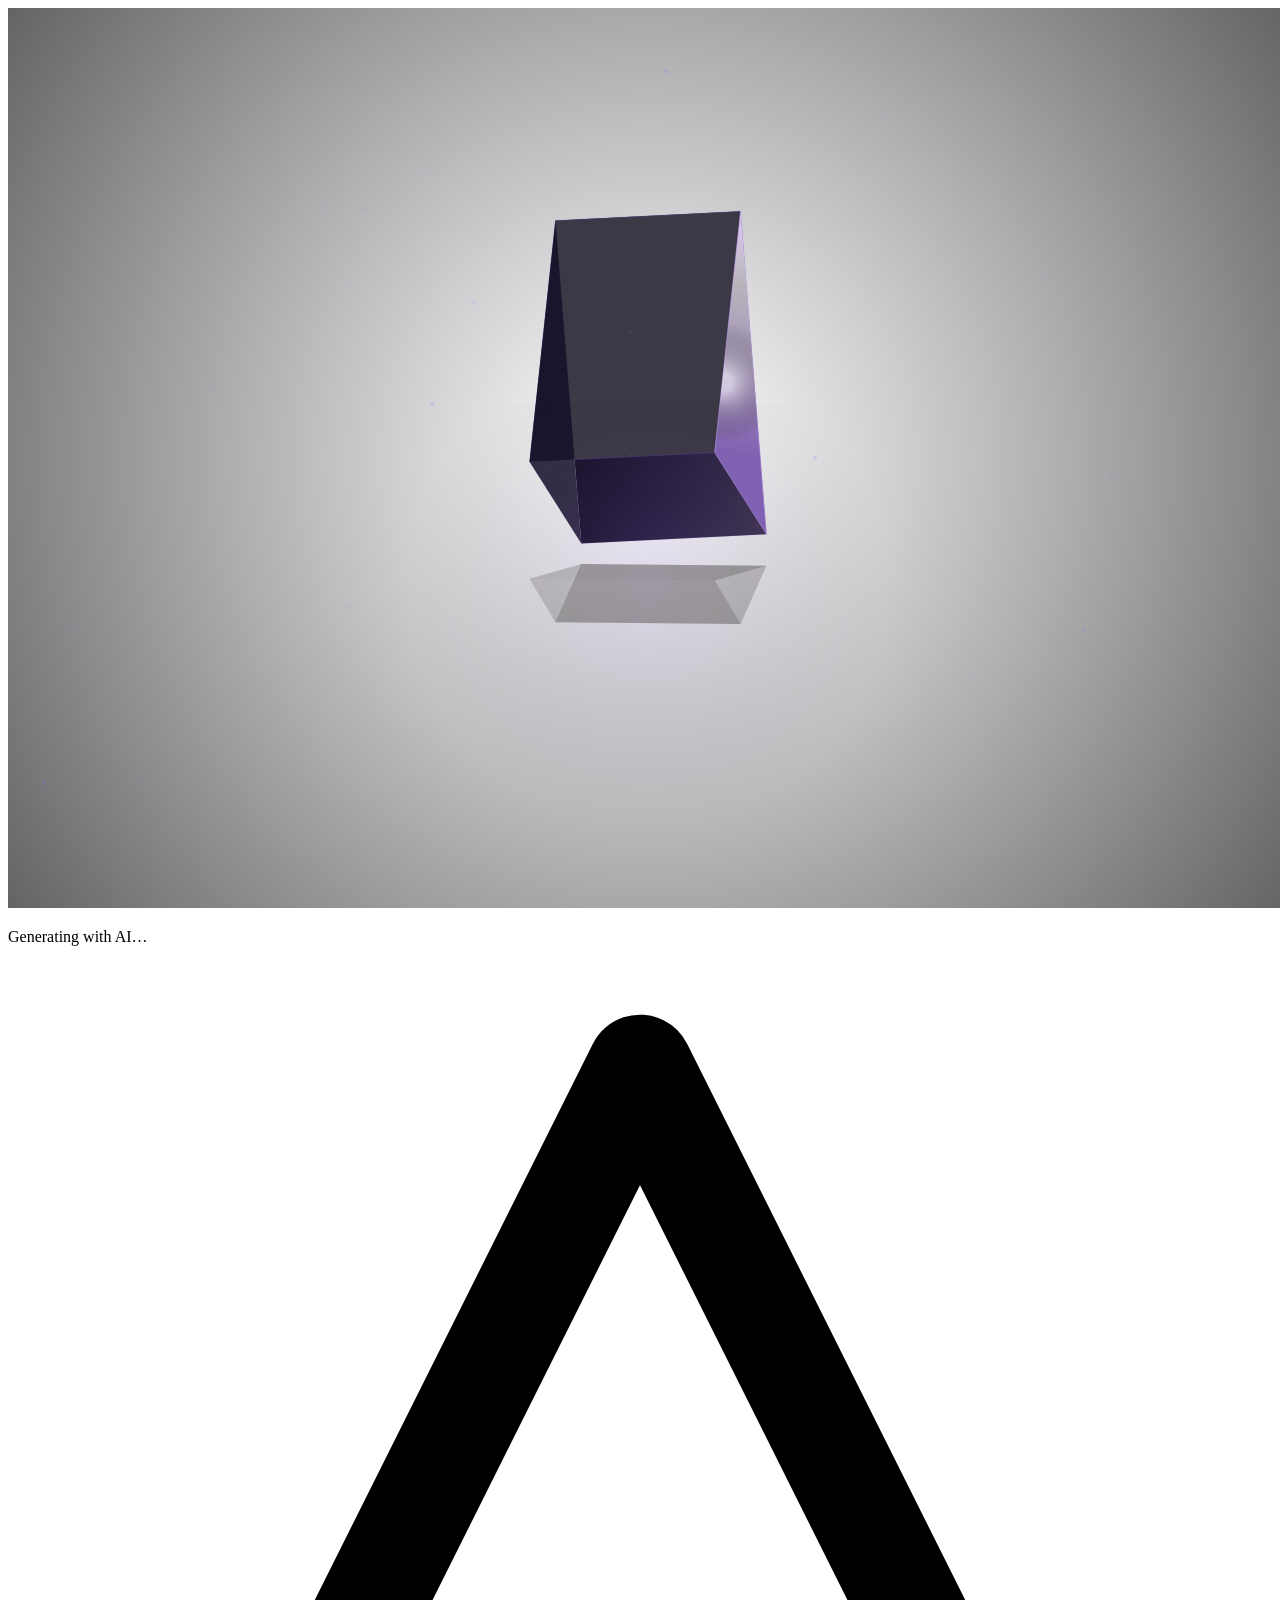
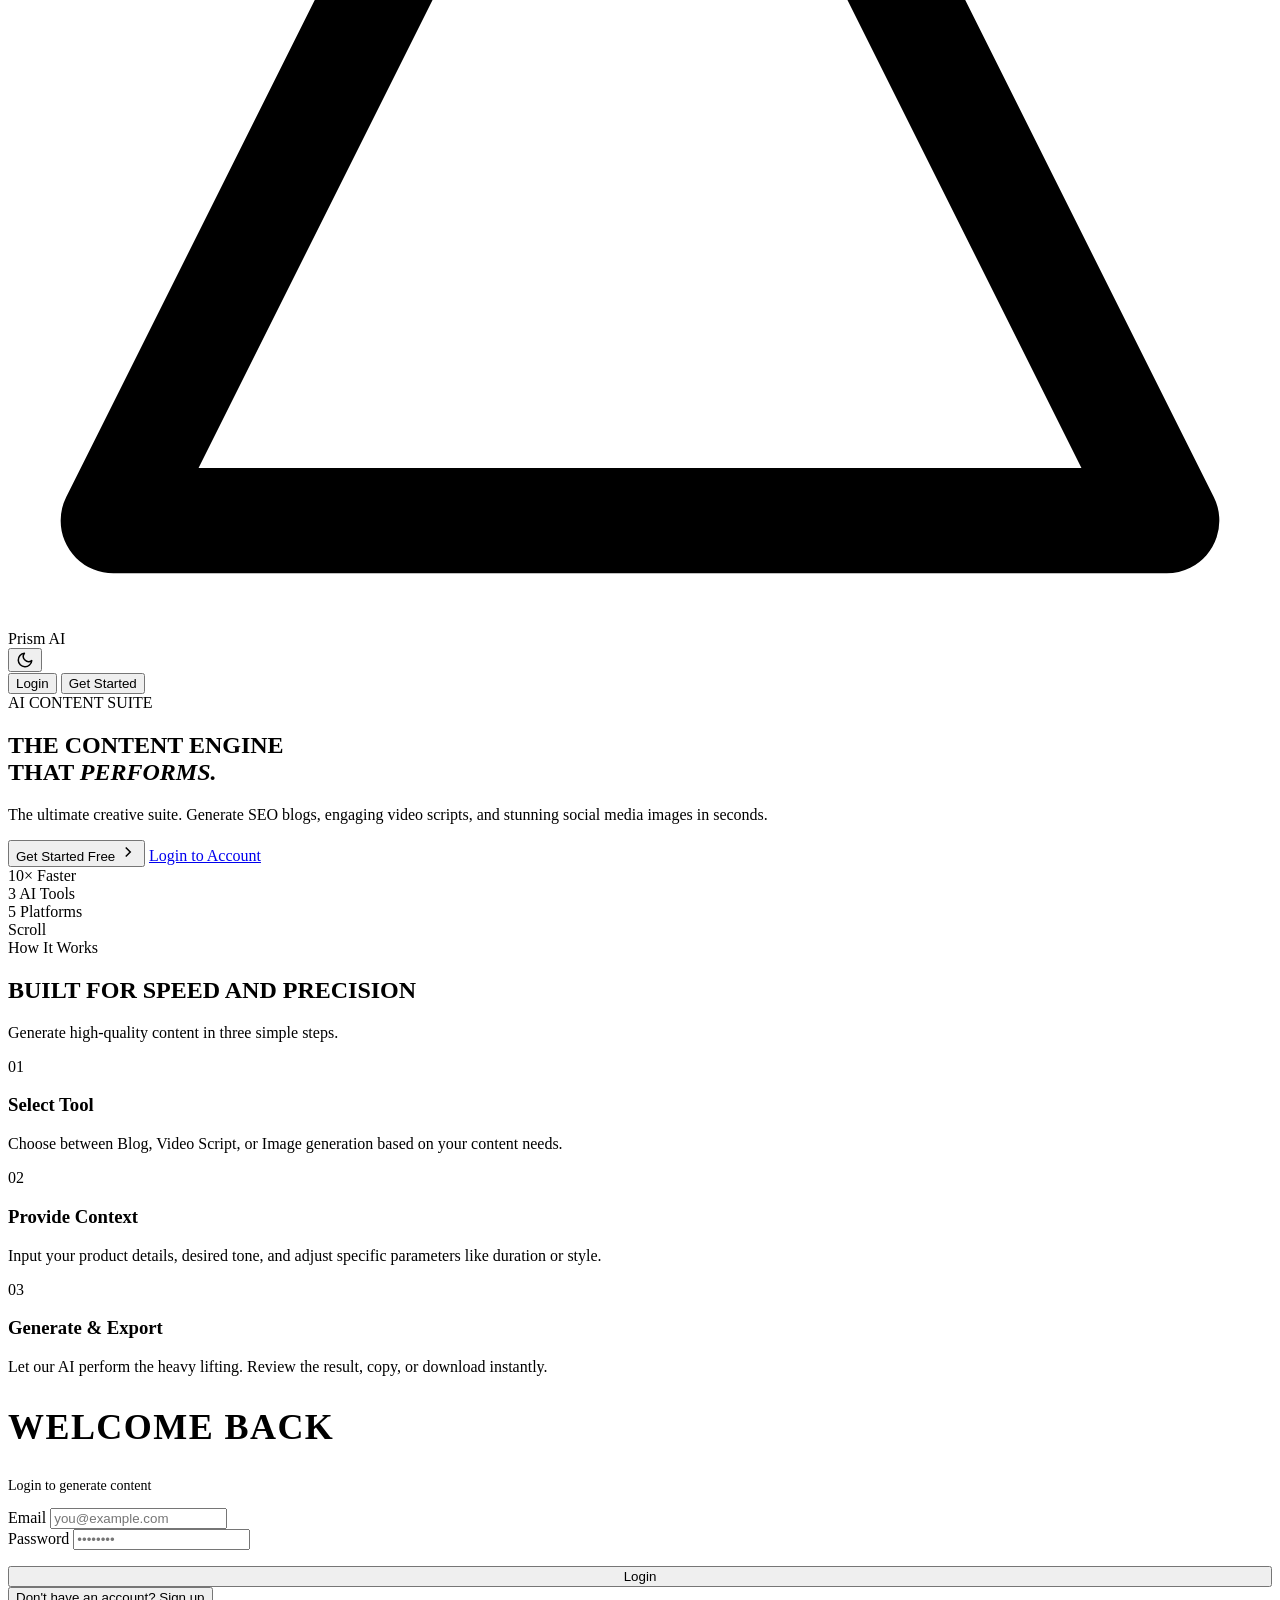
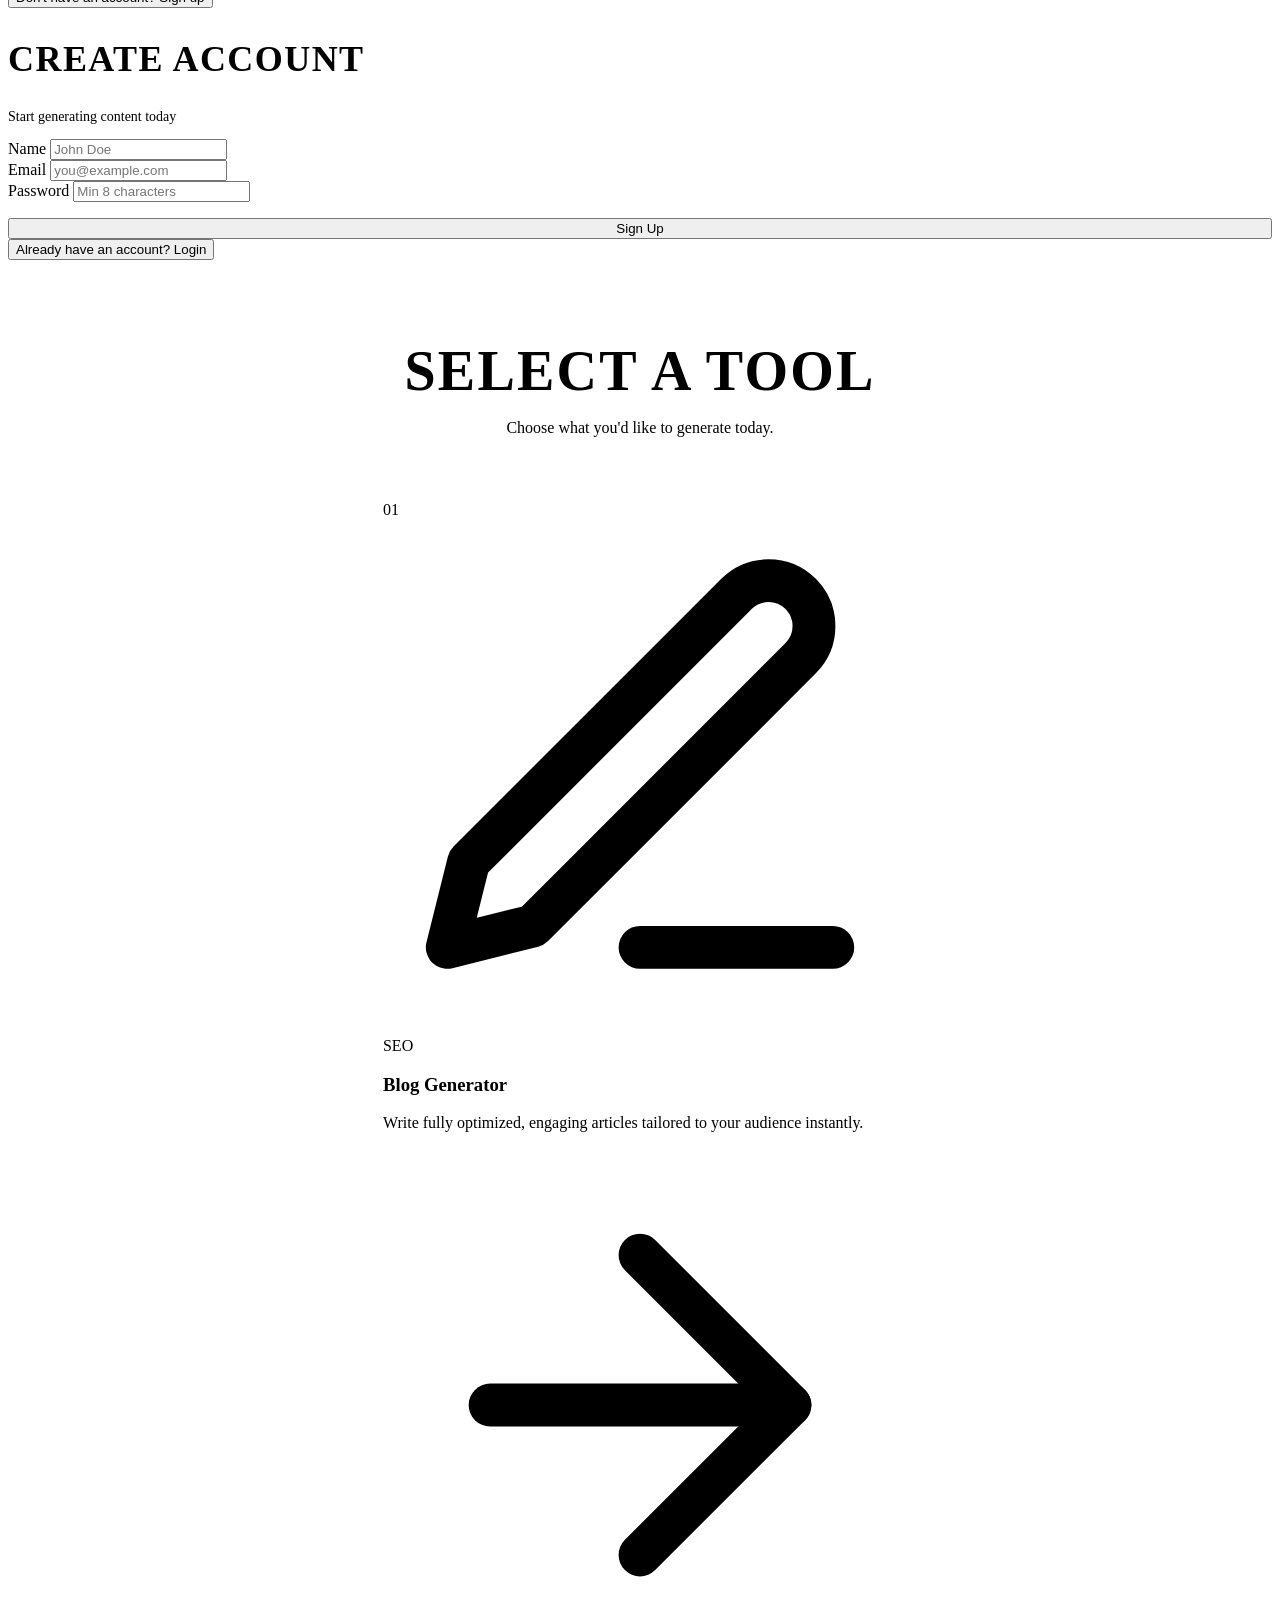
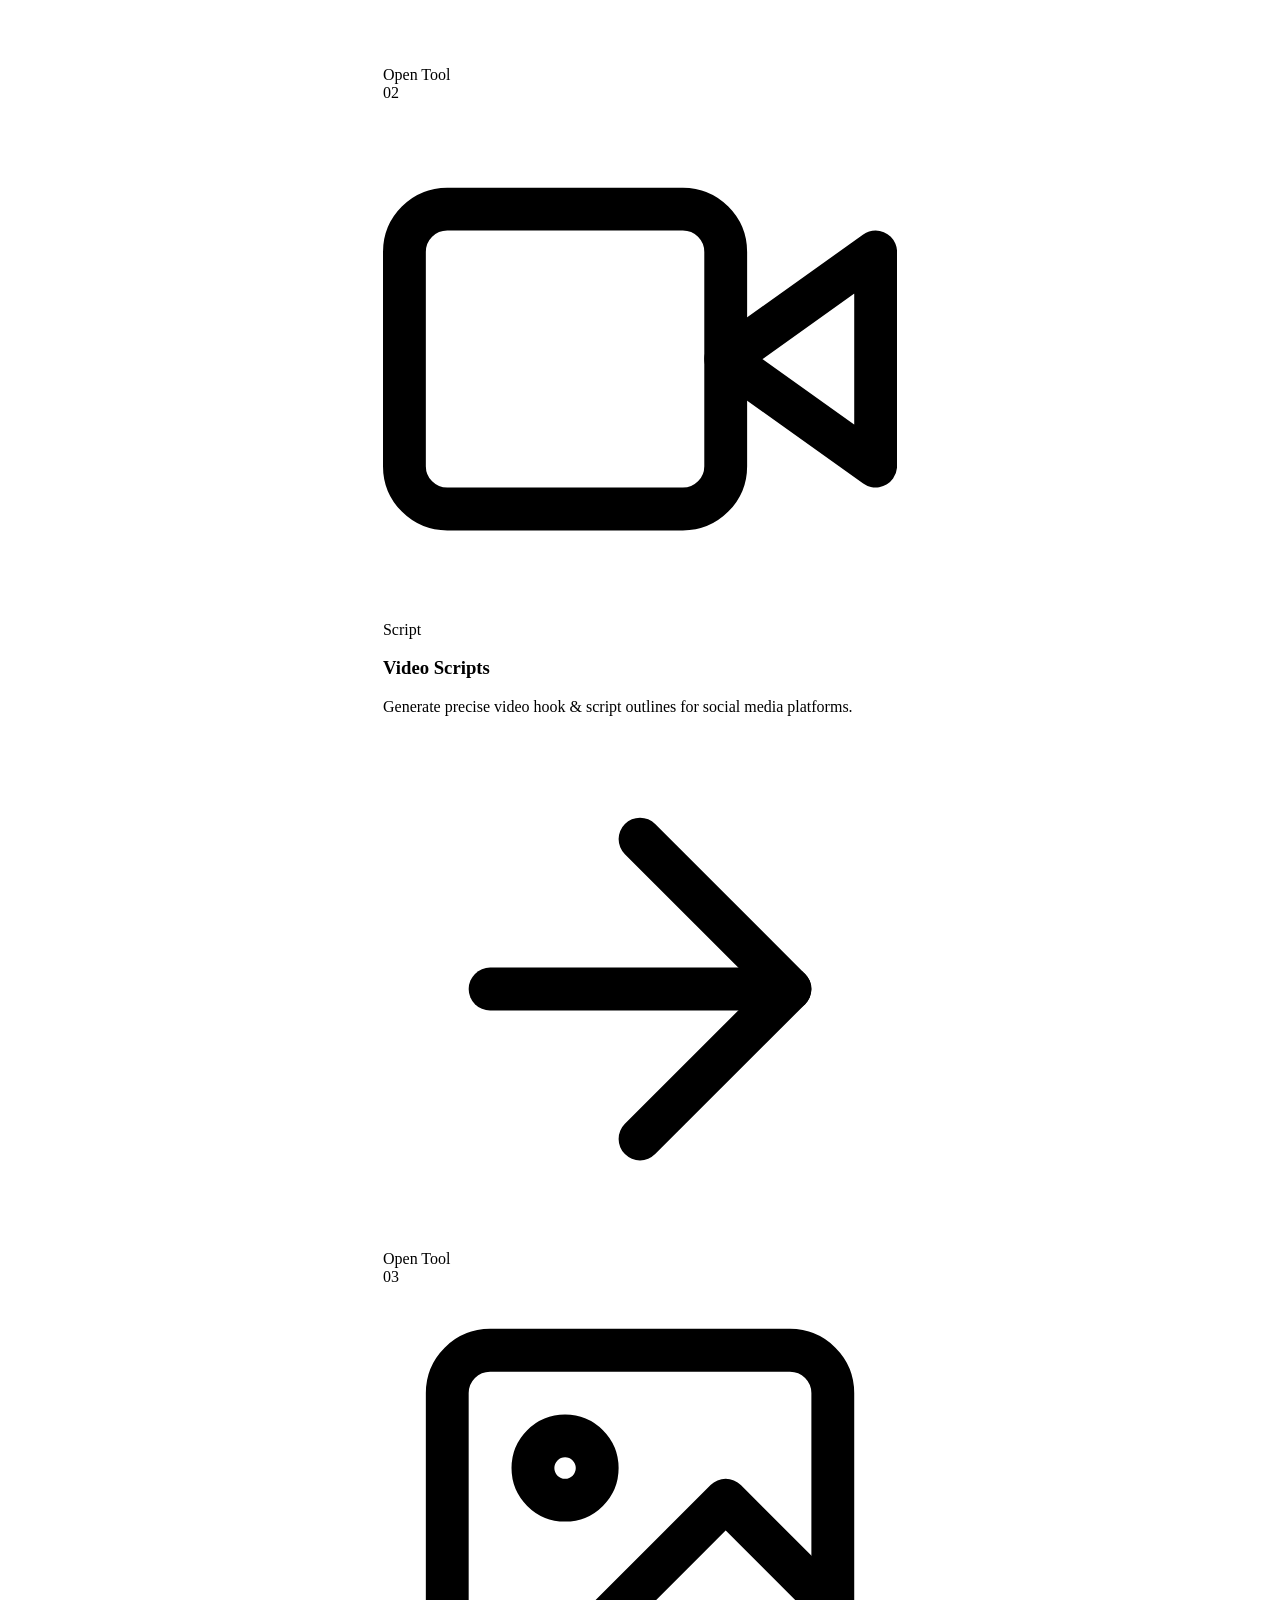
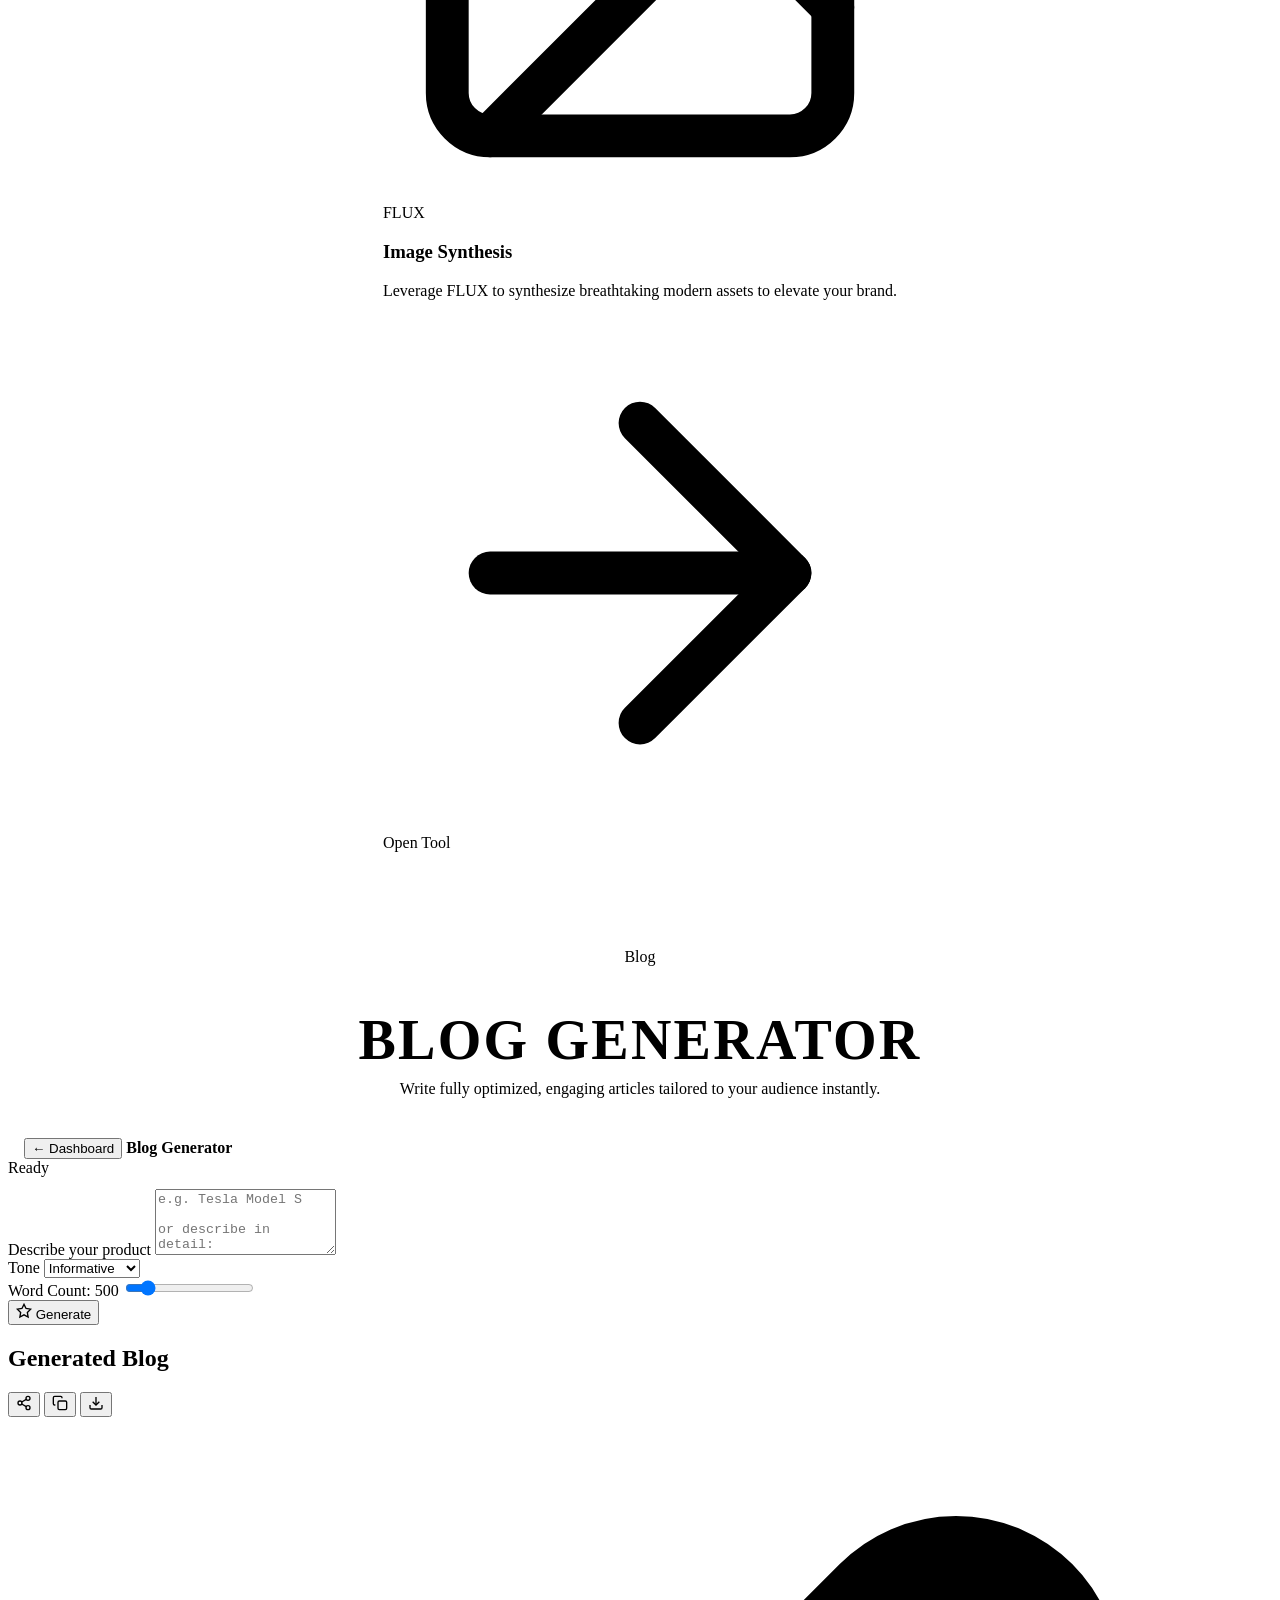
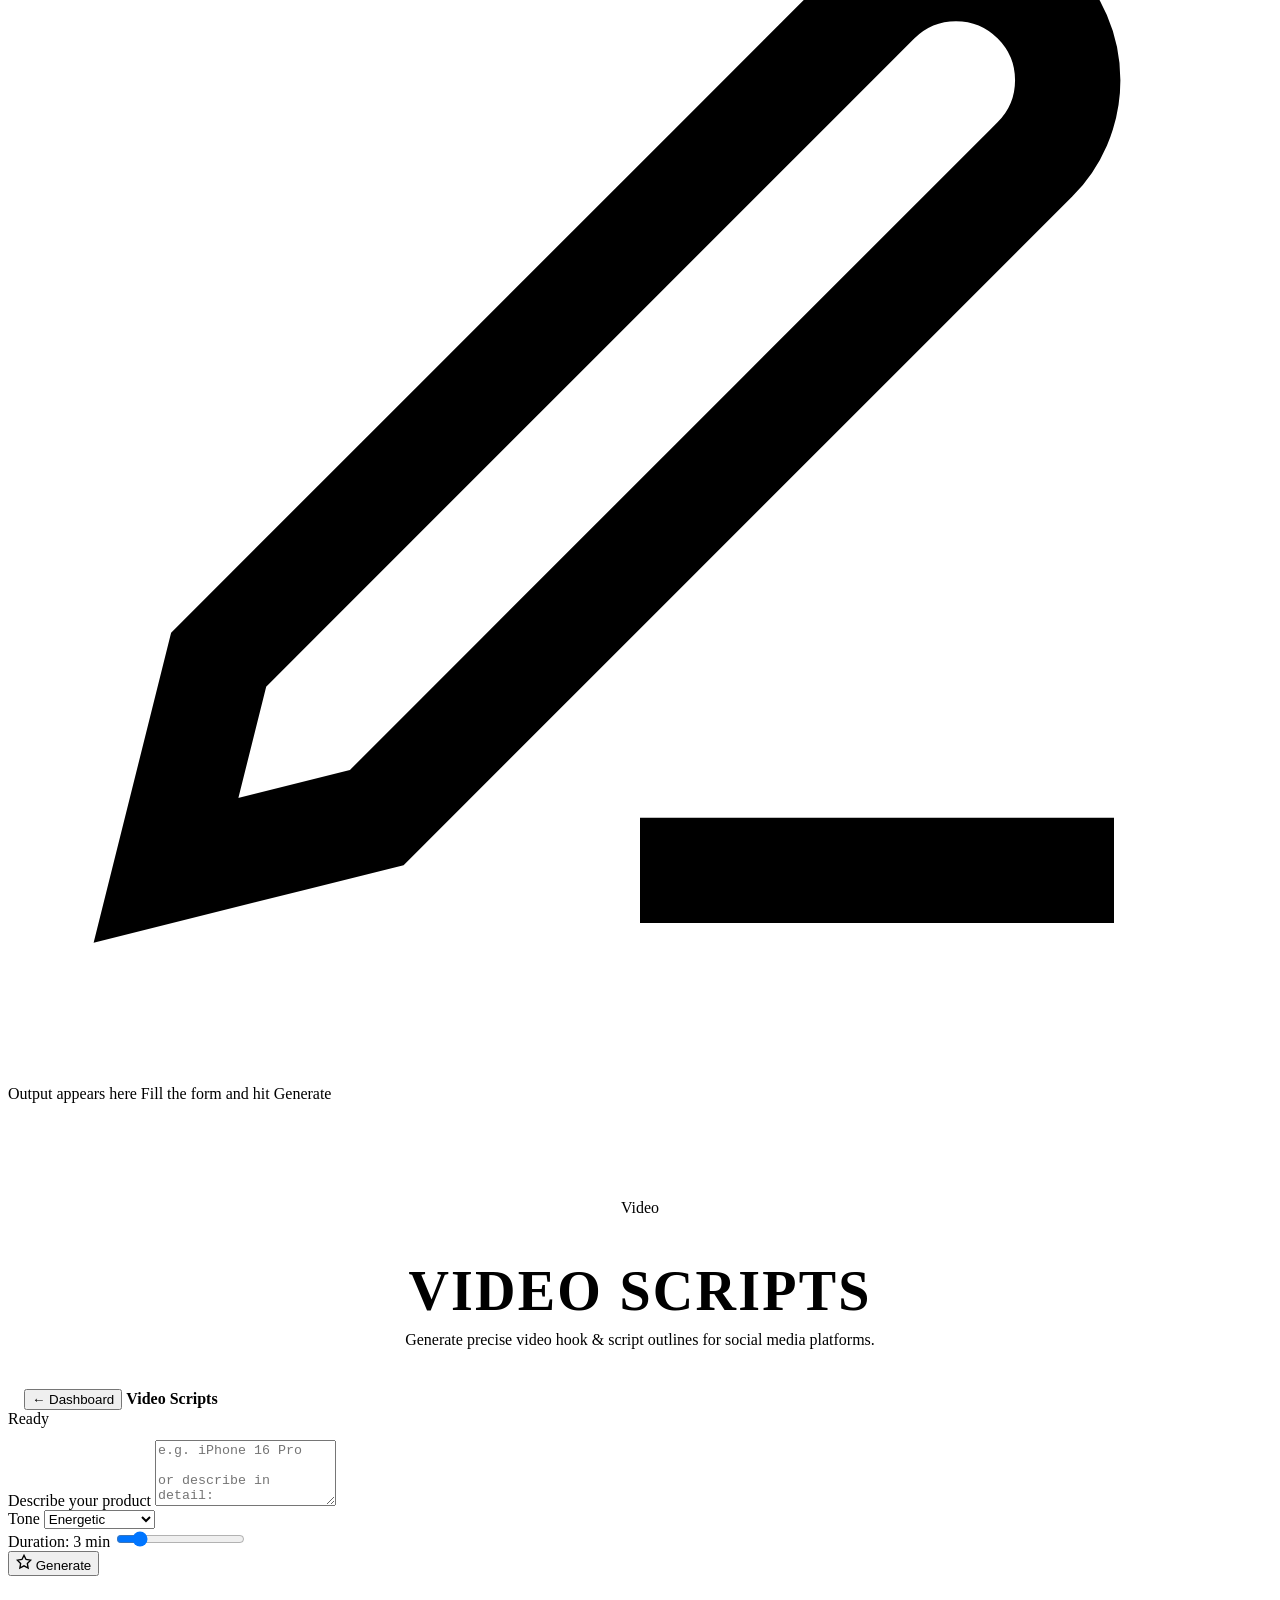
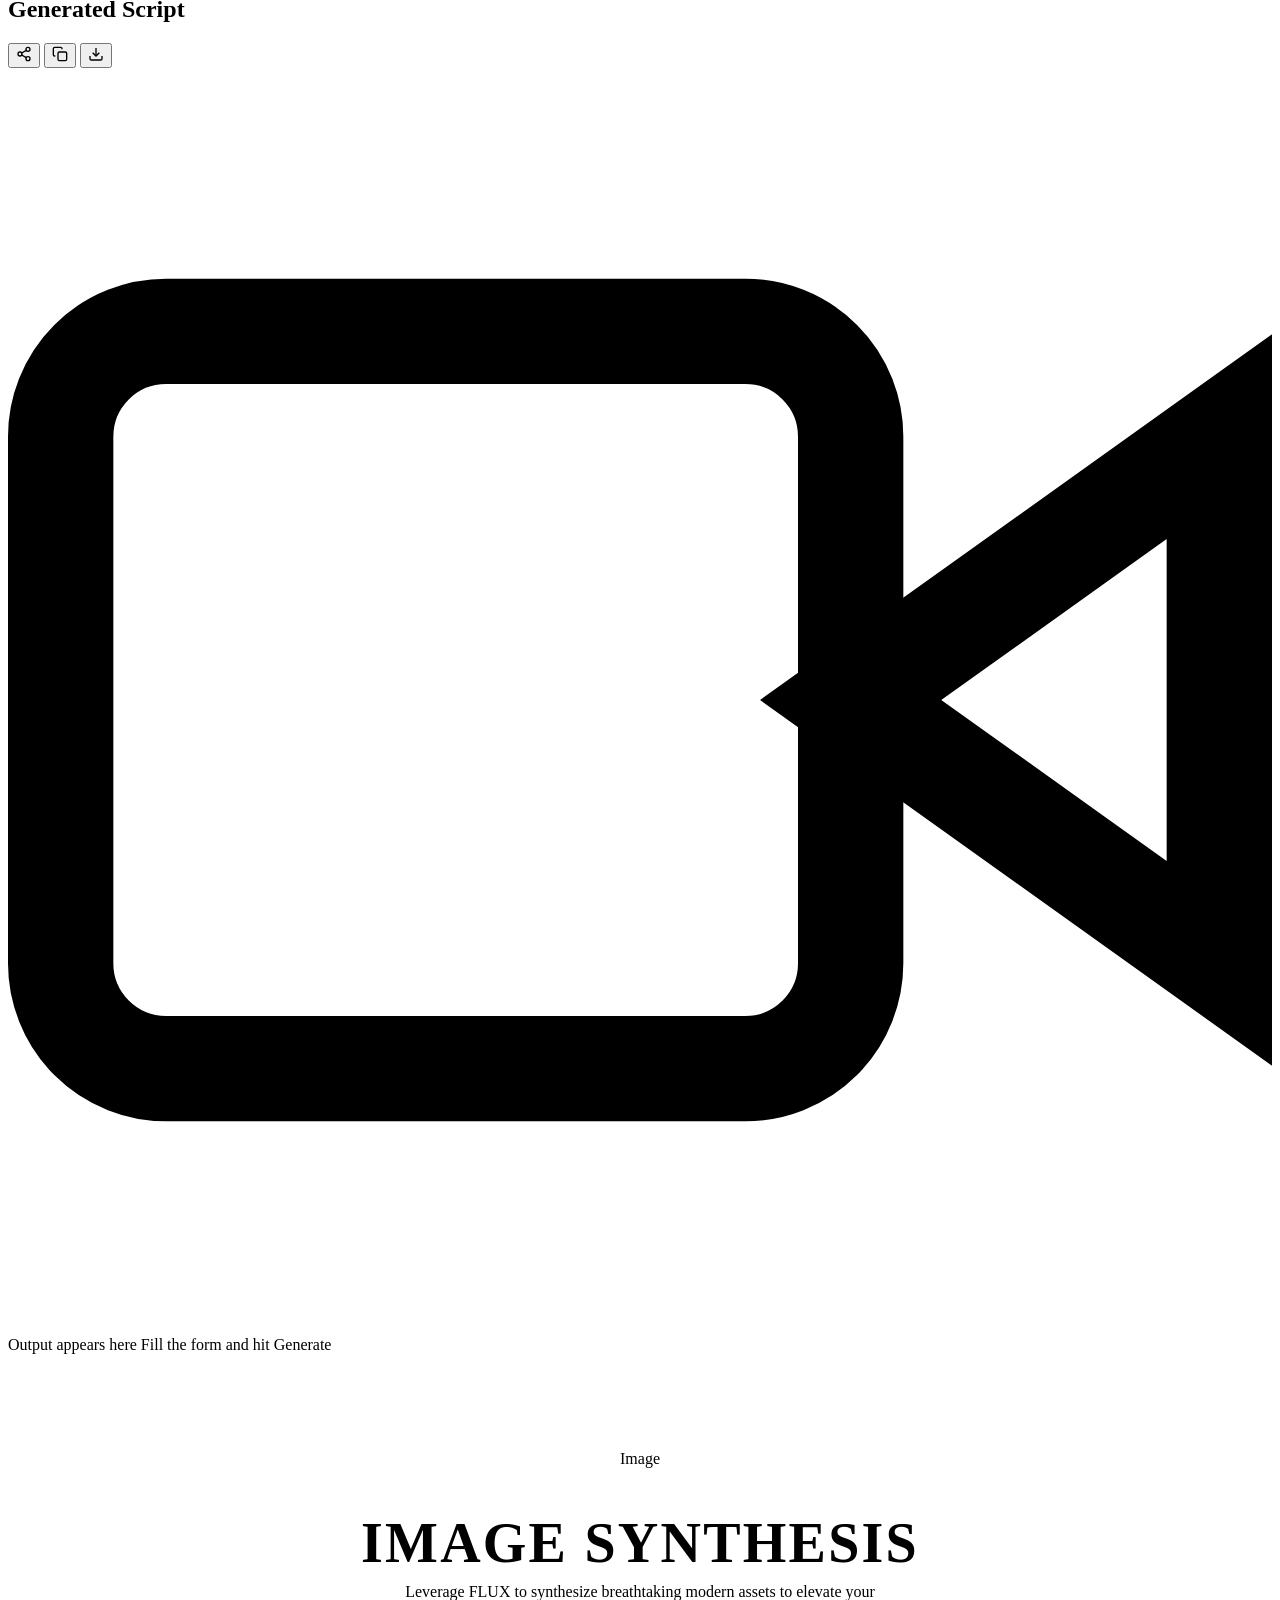
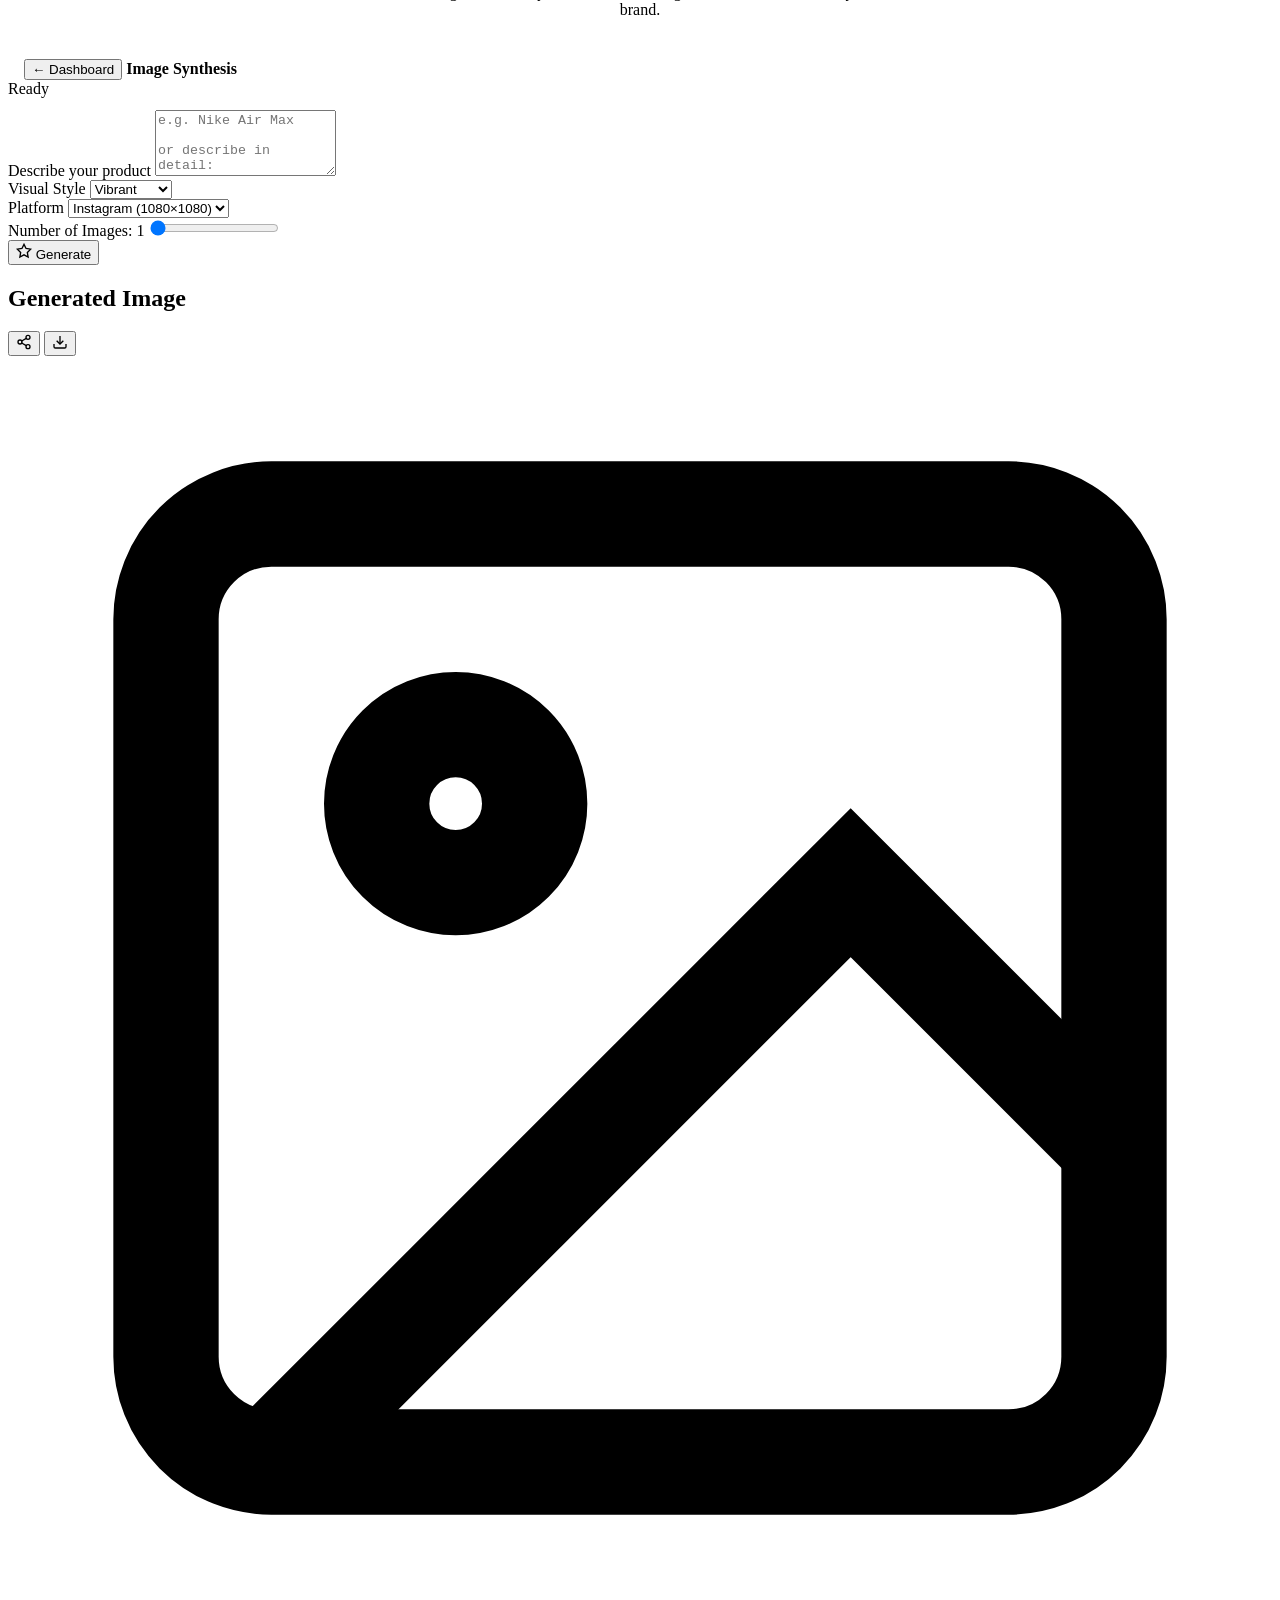
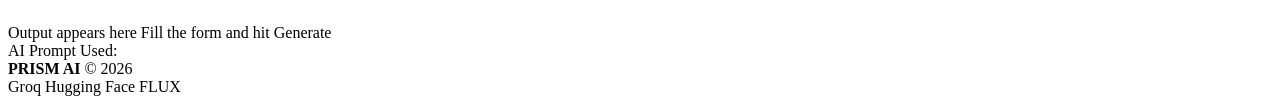
==== frontend/index.html @ a8b517aa "Input Optimization (Prompt)" ====
<!DOCTYPE html>
<html lang="en" data-theme="dark">

<head>
    <meta charset="UTF-8">
    <meta name="viewport" content="width=device-width, initial-scale=1.0">
    <meta name="description" content="Prism AI — AI-powered Blog, Video Script & Image Generation">
    <title>Prism AI — Content Generation Suite</title>
    <link rel="preconnect" href="https://fonts.googleapis.com">
    <link rel="preconnect" href="https://fonts.gstatic.com" crossorigin>
    <script src="/static/theme.js"></script>
    <link rel="stylesheet" href="/static/styles.css">
    <link rel="icon" sizes="192x192" type="image/png" href="/static/logo.png">
</head>

<body>

    <!-- ─── Custom Cursor ─── -->
    <div id="cursor"></div>
    <div id="cursor-ring"></div>

    <!-- ─── 3D Prism Canvas ─── -->
    <canvas id="hero-canvas"></canvas>

    <!-- ─── Ambient Background Lines ─── -->
    <div id="ambient-lines"></div>

    <!-- ─── Loading Overlay ─── -->
    <div id="loading-overlay" class="loading-overlay hidden">
        <div class="loader">
            <div class="loader-prism"></div>
            <p class="loader-text">Generating with AI…</p>
        </div>
    </div>

    <!-- ─── Toast Container ─── -->
    <div id="toast-container" class="toast-container"></div>

    <!-- ─── Navbar ─── -->
    <nav class="navbar">
        <div class="navbar-brand">
            <div class="brand-icon">
                <svg viewBox="0 0 24 24" fill="none" stroke="currentColor" stroke-width="2" stroke-linecap="round" stroke-linejoin="round">
                    <polygon points="12 2 22 22 2 22"></polygon>
                </svg>
            </div>
            <span class="brand-text">Prism <span class="brand-highlight">AI</span></span>
        </div>
        
        <div class="navbar-tabs tab-panel" id="panel-hero-hide">
        </div>

        <div class="navbar-right">
            <!-- Theme Toggle -->
            <button class="theme-toggle" id="custom-theme-toggle" onclick="
                const current = document.documentElement.getAttribute('data-theme') || 'dark';
                const next = current === 'dark' ? 'light' : 'dark';
                window.setPrismTheme(next);
                document.getElementById('icon-sun').style.display = next === 'dark' ? 'block' : 'none';
                document.getElementById('icon-moon').style.display = next === 'dark' ? 'none' : 'block';
            ">
                <svg id="icon-sun" style="display:none; width: 18px; height: 18px;" viewBox="0 0 24 24" fill="none" stroke="currentColor" stroke-width="2" stroke-linecap="round" stroke-linejoin="round"><circle cx="12" cy="12" r="5"></circle><line x1="12" y1="1" x2="12" y2="3"></line><line x1="12" y1="21" x2="12" y2="23"></line><line x1="4.22" y1="4.22" x2="5.64" y2="5.64"></line><line x1="18.36" y1="18.36" x2="19.78" y2="19.78"></line><line x1="1" y1="12" x2="3" y2="12"></line><line x1="21" y1="12" x2="23" y2="12"></line><line x1="4.22" y1="19.78" x2="5.64" y2="18.36"></line><line x1="18.36" y1="5.64" x2="19.78" y2="4.22"></line></svg>
                <svg id="icon-moon" style="display:block; width: 18px; height: 18px;" viewBox="0 0 24 24" fill="none" stroke="currentColor" stroke-width="2" stroke-linecap="round" stroke-linejoin="round"><path d="M21 12.79A9 9 0 1 1 11.21 3 7 7 0 0 0 21 12.79z"></path></svg>
            </button>
            <script>
                window.addEventListener('DOMContentLoaded', () => {
                    const isDark = (window.getPrismTheme() === 'dark') || (window.getPrismTheme() === 'system' && window.matchMedia('(prefers-color-scheme: dark)').matches);
                    if(isDark) {
                        document.getElementById('icon-sun').style.display = 'block';
                        document.getElementById('icon-moon').style.display = 'none';
                        document.documentElement.setAttribute('data-theme', 'dark');
                    }
                });
            </script>
            
            <div class="navbar-status" id="auth-status-container">
                <button class="nav-login" id="nav-login-btn">Login</button>
                <button class="nav-get-started" id="landing-register-btn-header" onclick="document.querySelector('#landing-register-btn')?.click()">Get Started</button>
            </div>
        </div>
    </nav>

    <!-- ─── Main Content ─── -->
    <main class="main-content">

        <!-- Dummy element to prevent app.js from crashing when checking #hero-section -->
        <div id="hero-section" style="display: none;"></div>

        <!-- ═══ Landing & Hero wrapper ═══ -->
        <section id="panel-landing" class="tab-panel active">
            
            <!-- Hero Section -->
            <div class="hero-wrapper">
                <div class="hero-badge">
                    <div class="dot"></div>
                    AI CONTENT SUITE
                </div>
                <h1 class="hero-title">THE CONTENT ENGINE<br>THAT <em>PERFORMS.</em></h1>
                <p class="hero-subtitle">The ultimate creative suite. Generate SEO blogs, engaging video scripts, and stunning social media images in seconds.</p>
                <div class="hero-ctas">
                    <button class="btn btn-primary" id="landing-register-btn">
                        Get Started Free <svg width="18" height="18" viewBox="0 0 24 24" fill="none" stroke="currentColor" stroke-width="2"><polyline points="9 18 15 12 9 6"></polyline></svg>
                    </button>
                    <a href="#" class="btn btn-secondary" id="landing-login-link">Login to Account</a>
                </div>
                
                <div class="hero-stats">
                    <div class="stat-item">
                        <span class="stat-number">10×</span>
                        <span class="stat-label">Faster</span>
                    </div>
                    <div class="stat-divider"></div>
                    <div class="stat-item">
                        <span class="stat-number">3</span>
                        <span class="stat-label">AI Tools</span>
                    </div>
                    <div class="stat-divider"></div>
                    <div class="stat-item">
                        <span class="stat-number">5</span>
                        <span class="stat-label">Platforms</span>
                    </div>
                </div>

                <!-- Scroll Hint -->
                <div class="scroll-hint">
                    <span class="scroll-hint-text">Scroll</span>
                    <div class="scroll-hint-line"></div>
                </div>
            </div>

            <!-- How It Works static section for landing -->
            <div class="how-it-works reveal">
                <div class="hiw-container">
                    <div class="hiw-header">
                        <div class="section-eyebrow">How It Works</div>
                        <h2 class="hiw-title">BUILT FOR SPEED AND PRECISION</h2>
                        <p class="hiw-subtitle">Generate high-quality content in three simple steps.</p>
                    </div>
                    <div class="hiw-grid reveal">
                        <div class="hiw-step">
                            <div class="hiw-num">01</div>
                            <h3 class="hiw-step-title">Select Tool</h3>
                            <p class="hiw-step-desc">Choose between Blog, Video Script, or Image generation based on your content needs.</p>
                        </div>
                        <div class="hiw-step">
                            <div class="hiw-num">02</div>
                            <h3 class="hiw-step-title">Provide Context</h3>
                            <p class="hiw-step-desc">Input your product details, desired tone, and adjust specific parameters like duration or style.</p>
                        </div>
                        <div class="hiw-step">
                            <div class="hiw-num">03</div>
                            <h3 class="hiw-step-title">Generate & Export</h3>
                            <p class="hiw-step-desc">Let our AI perform the heavy lifting. Review the result, copy, or download instantly.</p>
                        </div>
                    </div>
                </div>
            </div>

        </section>


        <!-- ═══ Auth Panels ═══ -->
        <section id="panel-login" class="tab-panel auth-panel">
            <div class="auth-card">
                <div class="result-header" style="flex-direction: column; align-items: flex-start;">
                    <h2 class="result-title" style="font-family: var(--font-display); font-size: 36px; letter-spacing: .04em;">WELCOME BACK</h2>
                    <p style="color: var(--text2); font-size: 14px; margin-top: 4px;">Login to generate content</p>
                </div>
                <form id="login-form" class="gen-form">
                    <div class="form-group">
                        <label for="login-email">Email</label>
                        <input type="email" id="login-email" placeholder="you@example.com" required>
                    </div>
                    <div class="form-group">
                        <label for="login-password">Password</label>
                        <input type="password" id="login-password" placeholder="••••••••" required>
                    </div>
                    <button type="submit" class="btn btn-primary" id="login-submit" style="width: 100%; margin-top: 16px;">
                        Login
                    </button>
                    <div class="auth-links">
                        <button type="button" class="text-btn" id="show-register-btn">Don't have an account? Sign up</button>
                    </div>
                </form>
            </div>
        </section>

        <section id="panel-register" class="tab-panel auth-panel">
            <div class="auth-card">
                <div class="result-header" style="flex-direction: column; align-items: flex-start;">
                    <h2 class="result-title" style="font-family: var(--font-display); font-size: 36px; letter-spacing: .04em;">CREATE ACCOUNT</h2>
                    <p style="color: var(--text2); font-size: 14px; margin-top: 4px;">Start generating content today</p>
                </div>
                <form id="register-form" class="gen-form">
                    <div class="form-group">
                        <label for="register-name">Name</label>
                        <input type="text" id="register-name" placeholder="John Doe" required minlength="2">
                    </div>
                    <div class="form-group">
                        <label for="register-email">Email</label>
                        <input type="email" id="register-email" placeholder="you@example.com" required>
                    </div>
                    <div class="form-group">
                        <label for="register-password">Password</label>
                        <input type="password" id="register-password" placeholder="Min 8 characters" required minlength="8">
                    </div>
                    <button type="submit" class="btn btn-primary" id="register-submit" style="width: 100%; margin-top: 16px;">
                        Sign Up
                    </button>
                    <div class="auth-links">
                        <button type="button" class="text-btn" id="show-login-btn">Already have an account? Login</button>
                    </div>
                </form>
            </div>
        </section>

        <!-- ═══ Intro Dashboard Panel ═══ -->
        <section id="panel-intro" class="tab-panel">
            <div class="workspace-wrapper" style="display: flex; align-items: center; justify-content: center; min-height: 70vh; flex-direction: column;">
                <div style="text-align: center; margin-bottom: 3rem; margin-top: 2rem;">
                    <h2 id="intro-greeting" style="font-family: var(--font-display); font-size: clamp(36px, 5vw, 56px); letter-spacing: .04em; margin-bottom: 0.5rem;">SELECT A TOOL</h2>
                    <p style="color: var(--text2);">Choose what you'd like to generate today.</p>
                </div>
                <!-- Dashboard Stats -->
                <div class="dashboard-stats" id="dashboard-stats" style="display: none; gap: 1.5rem; justify-content: center; margin-bottom: 3rem; flex-wrap: wrap;">
                    <button class="stat-box tab-btn" data-tab="blog" style="background: rgba(255,255,255,.03); backdrop-filter: blur(10px); -webkit-backdrop-filter: blur(10px); border: 1px solid var(--border2); border-radius: 16px; padding: 1.5rem 2.5rem; display: flex; flex-direction: column; align-items: center; justify-content: center; gap: 8px; min-width: 200px; transition: transform 0.3s var(--ease), box-shadow 0.3s var(--ease), background 0.3s var(--ease); cursor: none;" onmouseover="this.style.transform='translateY(-4px)'; this.style.boxShadow='0 8px 24px rgba(0,0,0,0.2)'; this.style.background='rgba(255,255,255,.06)';" onmouseout="this.style.transform='none'; this.style.boxShadow='none'; this.style.background='rgba(255,255,255,.03)';">
                        <span style="font-family: var(--font-display); font-size: 36px; color: var(--amber); line-height: 1;" id="dash-stat-blogs">0</span>
                        <span style="font-family: var(--font-body); font-size: 11px; font-weight: 600; text-transform: uppercase; color: var(--text3); letter-spacing: 0.05em;">Blogs Generated</span>
                    </button>
                    <button class="stat-box tab-btn" data-tab="video" style="background: rgba(255,255,255,.03); backdrop-filter: blur(10px); -webkit-backdrop-filter: blur(10px); border: 1px solid var(--border2); border-radius: 16px; padding: 1.5rem 2.5rem; display: flex; flex-direction: column; align-items: center; justify-content: center; gap: 8px; min-width: 200px; transition: transform 0.3s var(--ease), box-shadow 0.3s var(--ease), background 0.3s var(--ease); cursor: none;" onmouseover="this.style.transform='translateY(-4px)'; this.style.boxShadow='0 8px 24px rgba(0,0,0,0.2)'; this.style.background='rgba(255,255,255,.06)';" onmouseout="this.style.transform='none'; this.style.boxShadow='none'; this.style.background='rgba(255,255,255,.03)';">
                        <span style="font-family: var(--font-display); font-size: 36px; color: var(--amber); line-height: 1;" id="dash-stat-videos">0</span>
                        <span style="font-family: var(--font-body); font-size: 11px; font-weight: 600; text-transform: uppercase; color: var(--text3); letter-spacing: 0.05em;">Video Scripts</span>
                    </button>
                    <button class="stat-box tab-btn" data-tab="image" style="background: rgba(255,255,255,.03); backdrop-filter: blur(10px); -webkit-backdrop-filter: blur(10px); border: 1px solid var(--border2); border-radius: 16px; padding: 1.5rem 2.5rem; display: flex; flex-direction: column; align-items: center; justify-content: center; gap: 8px; min-width: 200px; transition: transform 0.3s var(--ease), box-shadow 0.3s var(--ease), background 0.3s var(--ease); cursor: none;" onmouseover="this.style.transform='translateY(-4px)'; this.style.boxShadow='0 8px 24px rgba(0,0,0,0.2)'; this.style.background='rgba(255,255,255,.06)';" onmouseout="this.style.transform='none'; this.style.boxShadow='none'; this.style.background='rgba(255,255,255,.03)';">
                        <span style="font-family: var(--font-display); font-size: 36px; color: var(--amber); line-height: 1;" id="dash-stat-images">0</span>
                        <span style="font-family: var(--font-body); font-size: 11px; font-weight: 600; text-transform: uppercase; color: var(--text3); letter-spacing: 0.05em;">Images Generated</span>
                    </button>
                </div>
                <!-- Feature Cards -->
                <div class="feature-cards-grid" id="app-feature-cards">
            <div class="feature-card tab-btn fc-card-sync active" data-tab="blog">
                <div class="bottom-bar"></div>
                <div class="fc-num">01</div>
                <div class="fc-top">
                    <div class="fc-icon">
                        <svg viewBox="0 0 24 24" fill="none" stroke="currentColor" stroke-width="2" stroke-linecap="round" stroke-linejoin="round"><path d="M12 20h9M16.5 3.5a2.121 2.121 0 0 1 3 3L7 19l-4 1 1-4L16.5 3.5z"/></svg>
                    </div>
                    <div class="fc-tag">SEO</div>
                </div>
                <h3 class="fc-title">Blog Generator</h3>
                <p class="fc-desc">Write fully optimized, engaging articles tailored to your audience instantly.</p>
                <div class="fc-footer">
                    <svg viewBox="0 0 24 24" fill="none" stroke="currentColor" stroke-width="2" stroke-linecap="round" stroke-linejoin="round"><line x1="5" y1="12" x2="19" y2="12"></line><polyline points="12 5 19 12 12 19"></polyline></svg>
                    Open Tool
                </div>
            </div>
            
            <div class="feature-card tab-btn fc-card-sync" data-tab="video">
                <div class="bottom-bar"></div>
                <div class="fc-num">02</div>
                <div class="fc-top">
                    <div class="fc-icon">
                        <svg viewBox="0 0 24 24" fill="none" stroke="currentColor" stroke-width="2" stroke-linecap="round" stroke-linejoin="round"><polygon points="23 7 16 12 23 17 23 7"></polygon><rect x="1" y="5" width="15" height="14" rx="2" ry="2"></rect></svg>
                    </div>
                    <div class="fc-tag">Script</div>
                </div>
                <h3 class="fc-title">Video Scripts</h3>
                <p class="fc-desc">Generate precise video hook & script outlines for social media platforms.</p>
                <div class="fc-footer">
                    <svg viewBox="0 0 24 24" fill="none" stroke="currentColor" stroke-width="2" stroke-linecap="round" stroke-linejoin="round"><line x1="5" y1="12" x2="19" y2="12"></line><polyline points="12 5 19 12 12 19"></polyline></svg>
                    Open Tool
                </div>
            </div>

            <div class="feature-card tab-btn fc-card-sync" data-tab="image">
                <div class="bottom-bar"></div>
                <div class="fc-num">03</div>
                <div class="fc-top">
                    <div class="fc-icon">
                        <svg viewBox="0 0 24 24" fill="none" stroke="currentColor" stroke-width="2" stroke-linecap="round" stroke-linejoin="round"><rect x="3" y="3" width="18" height="18" rx="2" ry="2"></rect><circle cx="8.5" cy="8.5" r="1.5"></circle><polyline points="21 15 16 10 5 21"></polyline></svg>
                    </div>
                    <div class="fc-tag">FLUX</div>
                </div>
                <h3 class="fc-title">Image Synthesis</h3>
                <p class="fc-desc">Leverage FLUX to synthesize breathtaking modern assets to elevate your brand.</p>
                <div class="fc-footer">
                    <svg viewBox="0 0 24 24" fill="none" stroke="currentColor" stroke-width="2" stroke-linecap="round" stroke-linejoin="round"><line x1="5" y1="12" x2="19" y2="12"></line><polyline points="12 5 19 12 12 19"></polyline></svg>
                    Open Tool
                </div>
            </div>
        </div>
            </div>
        </section>


        <!-- ═══ Blog Generator Tab ═══ -->
        <section id="panel-blog" class="tab-panel">
            <div class="workspace-wrapper" style="padding-top: 96px;">
                <!-- Tool Hero -->
                <div style="text-align: center; margin-bottom: 2.5rem;">
                    <div class="section-eyebrow">Blog</div>
                    <h2 style="font-family: var(--font-display); font-size: clamp(36px, 5vw, 56px); letter-spacing: .04em; margin-bottom: 0.75rem; line-height: 1;">BLOG GENERATOR</h2>
                    <p style="color: var(--text2); font-size: 16px; max-width: 500px; margin: 0 auto;">Write fully optimized, engaging articles tailored to your audience instantly.</p>
                </div>
                <div class="workspace-shell reveal">
                    <div class="workspace-header">
                        <div style="display: flex; align-items: center; gap: 16px;">
                            <div class="traffic-dots">
                                <div class="traffic-dot red"></div>
                                <div class="traffic-dot yellow"></div>
                                <div class="traffic-dot green"></div>
                            </div>
                            <div class="workspace-tabs">
                                <button class="ws-tab tab-btn" data-tab="intro" style="color: var(--text2);">← Dashboard</button>
                                <span class="ws-tab" style="color: var(--text); font-weight: 600; cursor: default;">Blog Generator</span>
                            </div>
                        </div>
                        <div class="ws-status">
                            <div class="ws-status-dot"></div>
                            Ready
                        </div>
                    </div>
                    <div class="workspace-body">
                        <!-- Left Form -->
                        <div class="ws-form-col">
                            <form id="blog-form" class="gen-form">
                                <div class="form-group" style="padding-bottom: 8px;">
                                    <div style="font-size: 11px; font-weight: 600; text-transform: uppercase; color: var(--amber); margin-bottom: 4px;" id="blog-usage-stats"></div>
                                </div>
                                <div class="form-group">
                                    <label for="blog-product">Describe your product</label>
                                    <textarea id="blog-product" placeholder="e.g. Tesla Model S&#10;&#10;or describe in detail:&#10;A premium electric sedan with 400-mile range, autopilot, minimalist interior, targeting eco-conscious luxury buyers..." required maxlength="1000" rows="4" style="resize: vertical; min-height: 60px;"></textarea>
                                </div>
                                <div class="form-group">
                                    <label for="blog-tone">Tone</label>
                                    <select id="blog-tone" required>
                                        <option value="Professional">Professional</option>
                                        <option value="Casual">Casual</option>
                                        <option value="Informative" selected>Informative</option>
                                        <option value="Persuasive">Persuasive</option>
                                        <option value="Humorous">Humorous</option>
                                        <option value="Inspirational">Inspirational</option>
                                    </select>
                                </div>
                                <div class="form-group">
                                    <label for="blog-words">Word Count: <span id="blog-words-val" class="range-val">500</span></label>
                                    <input type="range" id="blog-words" min="100" max="3000" step="100" value="500">
                                </div>
                                <button type="submit" class="btn btn-submit" id="blog-submit">
                                    <svg width="16" height="16" viewBox="0 0 24 24" fill="none" stroke="currentColor" stroke-width="2"><polygon points="12 2 15.09 8.26 22 9.27 17 14.14 18.18 21.02 12 17.77 5.82 21.02 7 14.14 2 9.27 8.91 8.26 12 2"></polygon></svg>
                                    Generate
                                </button>
                            </form>
                        </div>
                        <!-- Right Output -->
                        <div class="ws-output-col">
                            <div class="result-header">
                                <h2 class="result-title">Generated Blog</h2>
                                <div class="result-actions">
                                    <button class="btn-icon-sm" id="blog-share" title="Share"><svg width="16" height="16" viewBox="0 0 24 24" fill="none" stroke="currentColor" stroke-width="2" stroke-linecap="round" stroke-linejoin="round"><circle cx="18" cy="5" r="3"></circle><circle cx="6" cy="12" r="3"></circle><circle cx="18" cy="19" r="3"></circle><line x1="8.59" y1="13.51" x2="15.42" y2="17.49"></line><line x1="15.41" y1="6.51" x2="8.59" y2="10.49"></line></svg></button>
                                    <button class="btn-icon-sm" id="blog-copy" title="Copy to clipboard"><svg width="16" height="16" viewBox="0 0 24 24" fill="none" stroke="currentColor" stroke-width="2"><rect x="9" y="9" width="13" height="13" rx="2" ry="2" /><path d="M5 15H4a2 2 0 0 1-2-2V4a2 2 0 0 1 2-2h9a2 2 0 0 1 2 2v1" /></svg></button>
                                    <button class="btn-icon-sm" id="blog-download" title="Download"><svg width="16" height="16" viewBox="0 0 24 24" fill="none" stroke="currentColor" stroke-width="2"><path d="M21 15v4a2 2 0 0 1-2 2H5a2 2 0 0 1-2-2v-4" /><polyline points="7 10 12 15 17 10" /><line x1="12" y1="15" x2="12" y2="3" /></svg></button>
                                </div>
                            </div>
                            <div class="ws-output-area">
                                <div class="result-content-box" id="blog-result"></div>
                                <div class="output-placeholder" id="blog-placeholder">
                                    <svg viewBox="0 0 24 24" fill="none" stroke="currentColor" stroke-width="2"><path d="M12 20h9M16.5 3.5a2.121 2.121 0 0 1 3 3L7 19l-4 1 1-4L16.5 3.5z"/></svg>
                                    Output appears here
                                    <span class="placeholder-sub">Fill the form and hit Generate</span>
                                </div>
                            </div>
                        </div>
                    </div>
                </div>
            </div>
        </section>

        <!-- ═══ Video Script Tab ═══ -->
        <section id="panel-video" class="tab-panel">
            <div class="workspace-wrapper" style="padding-top: 96px;">
                <!-- Tool Hero -->
                <div style="text-align: center; margin-bottom: 2.5rem;">
                    <div class="section-eyebrow">Video</div>
                    <h2 style="font-family: var(--font-display); font-size: clamp(36px, 5vw, 56px); letter-spacing: .04em; margin-bottom: 0.75rem; line-height: 1;">VIDEO SCRIPTS</h2>
                    <p style="color: var(--text2); font-size: 16px; max-width: 500px; margin: 0 auto;">Generate precise video hook & script outlines for social media platforms.</p>
                </div>
                <div class="workspace-shell reveal">
                    <div class="workspace-header">
                        <div style="display: flex; align-items: center; gap: 16px;">
                            <div class="traffic-dots">
                                <div class="traffic-dot red"></div>
                                <div class="traffic-dot yellow"></div>
                                <div class="traffic-dot green"></div>
                            </div>
                            <div class="workspace-tabs">
                                <button class="ws-tab tab-btn" data-tab="intro" style="color: var(--text2);">← Dashboard</button>
                                <span class="ws-tab" style="color: var(--text); font-weight: 600; cursor: default;">Video Scripts</span>
                            </div>
                        </div>
                        <div class="ws-status">
                            <div class="ws-status-dot"></div>
                            Ready
                        </div>
                    </div>
                    <div class="workspace-body">
                        <!-- Left Form -->
                        <div class="ws-form-col">
                            <form id="video-form" class="gen-form">
                                <div class="form-group" style="padding-bottom: 8px;">
                                    <div style="font-size: 11px; font-weight: 600; text-transform: uppercase; color: var(--amber); margin-bottom: 4px;" id="video-usage-stats"></div>
                                </div>
                                <div class="form-group">
                                    <label for="video-product">Describe your product</label>
                                    <textarea id="video-product" placeholder="e.g. iPhone 16 Pro&#10;&#10;or describe in detail:&#10;A flagship smartphone with A18 chip, 48MP camera system, titanium build, for tech-savvy content creators..." required maxlength="1000" rows="4" style="resize: vertical; min-height: 60px;"></textarea>
                                </div>
                                <div class="form-group">
                                    <label for="video-tone">Tone</label>
                                    <select id="video-tone" required>
                                        <option value="Professional">Professional</option>
                                        <option value="Casual">Casual</option>
                                        <option value="Energetic" selected>Energetic</option>
                                        <option value="Dramatic">Dramatic</option>
                                        <option value="Conversational">Conversational</option>
                                    </select>
                                </div>
                                <div class="form-group">
                                    <label for="video-duration">Duration: <span id="video-duration-val" class="range-val">3 min</span></label>
                                    <input type="range" id="video-duration" min="1" max="15" step="1" value="3">
                                </div>
                                <button type="submit" class="btn btn-submit" id="video-submit">
                                    <svg width="16" height="16" viewBox="0 0 24 24" fill="none" stroke="currentColor" stroke-width="2"><polygon points="12 2 15.09 8.26 22 9.27 17 14.14 18.18 21.02 12 17.77 5.82 21.02 7 14.14 2 9.27 8.91 8.26 12 2"></polygon></svg>
                                    Generate
                                </button>
                            </form>
                        </div>
                        <!-- Right Output -->
                        <div class="ws-output-col">
                            <div class="result-header">
                                <h2 class="result-title">Generated Script</h2>
                                <div class="result-actions">
                                    <button class="btn-icon-sm" id="video-share" title="Share"><svg width="16" height="16" viewBox="0 0 24 24" fill="none" stroke="currentColor" stroke-width="2" stroke-linecap="round" stroke-linejoin="round"><circle cx="18" cy="5" r="3"></circle><circle cx="6" cy="12" r="3"></circle><circle cx="18" cy="19" r="3"></circle><line x1="8.59" y1="13.51" x2="15.42" y2="17.49"></line><line x1="15.41" y1="6.51" x2="8.59" y2="10.49"></line></svg></button>
                                    <button class="btn-icon-sm" id="video-copy" title="Copy to clipboard"><svg width="16" height="16" viewBox="0 0 24 24" fill="none" stroke="currentColor" stroke-width="2"><rect x="9" y="9" width="13" height="13" rx="2" ry="2" /><path d="M5 15H4a2 2 0 0 1-2-2V4a2 2 0 0 1 2-2h9a2 2 0 0 1 2 2v1" /></svg></button>
                                    <button class="btn-icon-sm" id="video-download" title="Download"><svg width="16" height="16" viewBox="0 0 24 24" fill="none" stroke="currentColor" stroke-width="2"><path d="M21 15v4a2 2 0 0 1-2 2H5a2 2 0 0 1-2-2v-4" /><polyline points="7 10 12 15 17 10" /><line x1="12" y1="15" x2="12" y2="3" /></svg></button>
                                </div>
                            </div>
                            <div class="ws-output-area">
                                <div class="result-content-box" id="video-result"></div>
                                <div class="output-placeholder" id="video-placeholder">
                                    <svg viewBox="0 0 24 24" fill="none" stroke="currentColor" stroke-width="2"><polygon points="23 7 16 12 23 17 23 7"></polygon><rect x="1" y="5" width="15" height="14" rx="2" ry="2"></rect></svg>
                                    Output appears here
                                    <span class="placeholder-sub">Fill the form and hit Generate</span>
                                </div>
                            </div>
                        </div>
                    </div>
                </div>
            </div>
        </section>

        <!-- ═══ Image Generator Tab ═══ -->
        <section id="panel-image" class="tab-panel">
             <div class="workspace-wrapper" style="padding-top: 96px;">
                <!-- Tool Hero -->
                <div style="text-align: center; margin-bottom: 2.5rem;">
                    <div class="section-eyebrow">Image</div>
                    <h2 style="font-family: var(--font-display); font-size: clamp(36px, 5vw, 56px); letter-spacing: .04em; margin-bottom: 0.75rem; line-height: 1;">IMAGE SYNTHESIS</h2>
                    <p style="color: var(--text2); font-size: 16px; max-width: 500px; margin: 0 auto;">Leverage FLUX to synthesize breathtaking modern assets to elevate your brand.</p>
                </div>
                <div class="workspace-shell reveal">
                    <div class="workspace-header">
                        <div style="display: flex; align-items: center; gap: 16px;">
                            <div class="traffic-dots">
                                <div class="traffic-dot red"></div>
                                <div class="traffic-dot yellow"></div>
                                <div class="traffic-dot green"></div>
                            </div>
                            <div class="workspace-tabs">
                                <button class="ws-tab tab-btn" data-tab="intro" style="color: var(--text2);">← Dashboard</button>
                                <span class="ws-tab" style="color: var(--text); font-weight: 600; cursor: default;">Image Synthesis</span>
                            </div>
                        </div>
                        <div class="ws-status">
                            <div class="ws-status-dot"></div>
                            Ready
                        </div>
                    </div>
                    <div class="workspace-body">
                        <!-- Left Form -->
                        <div class="ws-form-col">
                            <form id="image-form" class="gen-form">
                                <div class="form-group" style="padding-bottom: 8px;">
                                    <div style="font-size: 11px; font-weight: 600; text-transform: uppercase; color: var(--amber); margin-bottom: 4px;" id="image-usage-stats"></div>
                                </div>
                                <div class="form-group">
                                    <label for="image-product">Describe your product</label>
                                    <textarea id="image-product" placeholder="e.g. Nike Air Max&#10;&#10;or describe in detail:&#10;A sleek running shoe with air-sole cushioning, mesh upper in black/volt colorway, aimed at urban runners..." required maxlength="1000" rows="4" style="resize: vertical; min-height: 60px;"></textarea>
                                </div>
                                <div class="form-group">
                                    <label for="image-style">Visual Style</label>
                                    <select id="image-style" required>
                                        <option value="minimalist">Minimalist</option>
                                        <option value="vibrant" selected>Vibrant</option>
                                        <option value="corporate">Corporate</option>
                                        <option value="futuristic">Futuristic</option>
                                        <option value="retro">Retro</option>
                                        <option value="elegant">Elegant</option>
                                        <option value="playful">Playful</option>
                                        <option value="dark">Dark</option>
                                        <option value="neon">Neon</option>
                                    </select>
                                </div>
                                <div class="form-group">
                                    <label for="image-platform">Platform</label>
                                    <select id="image-platform" required>
                                        <option value="instagram" selected>Instagram (1080×1080)</option>
                                        <option value="linkedin">LinkedIn (1200×627)</option>
                                        <option value="twitter">Twitter / X (1200×675)</option>
                                        <option value="facebook">Facebook (1200×630)</option>
                                        <option value="youtube">YouTube (1280×720)</option>
                                    </select>
                                </div>
                                <div class="form-group">
                                    <label for="image-count">Number of Images: <span id="image-count-val" class="range-val">1</span></label>
                                    <input type="range" id="image-count" min="1" max="4" step="1" value="1">
                                </div>
                                <button type="submit" class="btn btn-submit" id="image-submit">
                                    <svg width="16" height="16" viewBox="0 0 24 24" fill="none" stroke="currentColor" stroke-width="2"><polygon points="12 2 15.09 8.26 22 9.27 17 14.14 18.18 21.02 12 17.77 5.82 21.02 7 14.14 2 9.27 8.91 8.26 12 2"></polygon></svg>
                                    Generate
                                </button>
                            </form>
                        </div>
                        <!-- Right Output -->
                        <div class="ws-output-col">
                            <div class="result-header">
                                <h2 class="result-title">Generated Image</h2>
                                <div class="result-actions">
                                    <button class="btn-icon-sm" id="image-share-btn" title="Share image"><svg width="16" height="16" viewBox="0 0 24 24" fill="none" stroke="currentColor" stroke-width="2" stroke-linecap="round" stroke-linejoin="round"><circle cx="18" cy="5" r="3"></circle><circle cx="6" cy="12" r="3"></circle><circle cx="18" cy="19" r="3"></circle><line x1="8.59" y1="13.51" x2="15.42" y2="17.49"></line><line x1="15.41" y1="6.51" x2="8.59" y2="10.49"></line></svg></button>
                                    <button class="btn-icon-sm" id="image-download-btn" title="Download image"><svg width="16" height="16" viewBox="0 0 24 24" fill="none" stroke="currentColor" stroke-width="2"><path d="M21 15v4a2 2 0 0 1-2 2H5a2 2 0 0 1-2-2v-4" /><polyline points="7 10 12 15 17 10" /><line x1="12" y1="15" x2="12" y2="3" /></svg></button>
                                </div>
                            </div>
                            <div class="ws-output-area">
                                <div class="result-content-box" id="image-result" style="padding: 0;"></div>
                                <div class="output-placeholder" id="image-placeholder">
                                    <svg viewBox="0 0 24 24" fill="none" stroke="currentColor" stroke-width="2"><rect x="3" y="3" width="18" height="18" rx="2" ry="2" /><circle cx="8.5" cy="8.5" r="1.5" /><polyline points="21 15 16 10 5 21" /></svg>
                                    Output appears here
                                    <span class="placeholder-sub">Fill the form and hit Generate</span>
                                </div>
                            </div>
                            <div class="image-prompt-box hidden" id="image-prompt-box">
                                <span class="prompt-label">AI Prompt Used:</span>
                                <span class="prompt-text" id="image-prompt-text"></span>
                            </div>
                        </div>
                    </div>
                </div>
            </div>
        </section>

    </main>

    <!-- ─── Footer ─── -->
    <footer class="footer">
        <div class="footer-left">
            <strong>PRISM AI</strong>
            <span>© 2026</span>
        </div>
        <div class="footer-badges">
            <span class="footer-badge">Groq</span>
            <span class="footer-badge">Hugging Face</span>
            <span class="footer-badge">FLUX</span>
        </div>
    </footer>

    <script src="/static/app.js"></script>
    <script>
        // ─── Custom Cursor ───
        (function() {
            const cursor = document.getElementById('cursor');
            const ring = document.getElementById('cursor-ring');
            let mx = 0, my = 0, rx = 0, ry = 0;

            document.addEventListener('mousemove', e => {
                mx = e.clientX;
                my = e.clientY;
                cursor.style.left = mx + 'px';
                cursor.style.top = my + 'px';
            });

            // Hover states
            document.addEventListener('mouseover', e => {
                if (e.target.closest('button, a, input, select, .feature-card, .btn, .tab-btn, .ws-tab, .dropdown-item, .text-btn, .nav-login, .nav-get-started, .theme-toggle, .btn-icon-sm')) {
                    cursor.classList.add('hover');
                }
            });
            document.addEventListener('mouseout', e => {
                if (e.target.closest('button, a, input, select, .feature-card, .btn, .tab-btn, .ws-tab, .dropdown-item, .text-btn, .nav-login, .nav-get-started, .theme-toggle, .btn-icon-sm')) {
                    cursor.classList.remove('hover');
                }
            });

            // Ring lerp
            function lerpRing() {
                rx += (mx - rx) * 0.12;
                ry += (my - ry) * 0.12;
                ring.style.left = rx + 'px';
                ring.style.top = ry + 'px';
                requestAnimationFrame(lerpRing);
            }
            lerpRing();
        })();

        // ─── 3D Prism Canvas ───
        (function() {
            const canvas = document.getElementById('hero-canvas');
            const ctx = canvas.getContext('2d');
            let mouseX = 0.5, mouseY = 0.5;
            let angle = 0;
            let t = 0;

            document.addEventListener('mousemove', e => {
                mouseX = e.clientX / window.innerWidth;
                mouseY = e.clientY / window.innerHeight;
            });

            function resize() {
                canvas.width = window.innerWidth;
                canvas.height = window.innerHeight;
            }
            window.addEventListener('resize', resize);
            resize();

            const depth = 0.55;
            const topV = [[0, -1.1], [0.866, 0.5 * 1.1], [-0.866, 0.5 * 1.1]];
            const botV = [[0, -1.1], [0.866, 0.5 * 1.1], [-0.866, 0.5 * 1.1]];

            function proj(x, y, z) {
                const sz = Math.min(canvas.width, canvas.height) * 0.19;
                const cx = canvas.width / 2 + (mouseX - 0.5) * 30;
                const cy = canvas.height * 0.44 + (mouseY - 0.5) * 15;
                const rx2 = x * Math.cos(angle) - z * Math.sin(angle);
                const rz = x * Math.sin(angle) + z * Math.cos(angle);
                return [cx + rx2 * sz, cy + y * sz + rz * sz * 0.28];
            }

            function drawFace(pts, fill, stroke, lw) {
                ctx.beginPath();
                ctx.moveTo(pts[0][0], pts[0][1]);
                for (let i = 1; i < pts.length; i++) ctx.lineTo(pts[i][0], pts[i][1]);
                ctx.closePath();
                if (fill) { ctx.fillStyle = fill; ctx.fill(); }
                if (stroke) { ctx.strokeStyle = stroke; ctx.lineWidth = lw || 0.6; ctx.stroke(); }
            }

            function render() {
                t++;
                angle += 0.009;
                ctx.clearRect(0, 0, canvas.width, canvas.height);

                const sz = Math.min(canvas.width, canvas.height) * 0.19;
                const cx = canvas.width / 2 + (mouseX - 0.5) * 30;
                const cy = canvas.height * 0.44 + (mouseY - 0.5) * 15;

                // Project vertices
                const T = topV.map(v => proj(v[0], v[1], -depth));
                const B = botV.map(v => proj(v[0], v[1], depth));

                // Background vignette
                const vigGrad = ctx.createRadialGradient(canvas.width/2, canvas.height/2, 0, canvas.width/2, canvas.height/2, Math.max(canvas.width, canvas.height) * 0.7);
                vigGrad.addColorStop(0, 'rgba(15,10,25,0)');
                vigGrad.addColorStop(1, 'rgba(0,0,0,.7)');
                ctx.fillStyle = vigGrad;
                ctx.fillRect(0, 0, canvas.width, canvas.height);

                // Side faces
                const sides = [[0,1],[1,2],[2,0]];
                sides.forEach((s, fi) => {
                    const a = s[0], b = s[1];
                    const pts = [T[a], T[b], B[b], B[a]];
                    const brightness = 0.15 + 0.55 * Math.max(0, Math.cos(angle + fi * 2.094 + 0.5));

                    let fill;
                    if (fi === 1) {
                        const grad = ctx.createLinearGradient(pts[0][0], pts[0][1], pts[2][0], pts[2][1]);
                        grad.addColorStop(0, `rgba(215,180,255,${brightness * 0.9 + 0.1})`);
                        grad.addColorStop(0.5, `rgba(157,114,255,${brightness * 0.6 + 0.05})`);
                        grad.addColorStop(1, `rgba(100,60,200,${brightness * 0.4})`);
                        fill = grad;
                    } else {
                        const bv = Math.round(brightness * 80);
                        fill = `rgb(${bv + 5},${bv + 2},${bv + 15})`;
                    }

                    drawFace(pts, fill, `rgba(157,114,255,${brightness * 0.5})`, 0.6);
                });

                // Top face
                const topGrad = ctx.createLinearGradient(T[0][0], T[0][1], T[2][0], T[2][1]);
                topGrad.addColorStop(0, 'rgba(230,210,255,.95)');
                topGrad.addColorStop(0.3, 'rgba(255,250,255,.7)');
                topGrad.addColorStop(1, 'rgba(160,120,220,.8)');
                drawFace(T, topGrad, 'rgba(210,180,255,.6)', 0.8);

                // Specular on top face
                const avgX = (T[0][0] + T[1][0] + T[2][0]) / 3;
                const avgY = (T[0][1] + T[1][1] + T[2][1]) / 3;
                const specGrad = ctx.createRadialGradient(avgX - sz * 0.1, avgY - sz * 0.1, sz * 0.05, avgX - sz * 0.1, avgY - sz * 0.1, sz * 0.35);
                specGrad.addColorStop(0, 'rgba(255,255,255,.55)');
                specGrad.addColorStop(1, 'transparent');
                ctx.save();
                ctx.beginPath();
                ctx.moveTo(T[0][0], T[0][1]);
                ctx.lineTo(T[1][0], T[1][1]);
                ctx.lineTo(T[2][0], T[2][1]);
                ctx.closePath();
                ctx.clip();
                ctx.fillStyle = specGrad;
                ctx.fillRect(avgX - sz, avgY - sz, sz * 2, sz * 2);
                ctx.restore();

                // Bottom face
                drawFace(B, 'rgba(20,15,40,.85)', null);

                // Ground glow
                const groundGrad = ctx.createRadialGradient(cx, cy + sz * 1.05, 0, cx, cy + sz * 1.05, sz * 1.4);
                groundGrad.addColorStop(0, 'rgba(157,114,255,.12)');
                groundGrad.addColorStop(1, 'transparent');
                ctx.fillStyle = groundGrad;
                ctx.fillRect(cx - sz * 2, cy, sz * 4, sz * 3);

                // Faint reflection
                ctx.save();
                ctx.globalAlpha = 0.18;
                ctx.scale(1, -0.18);
                const reflY = -(cy + sz * 1.5) / 0.18;
                ctx.translate(0, reflY);
                // Draw a simplified prism reflection
                const rSz = 0.6;
                sides.forEach((s, fi) => {
                    const a = s[0], b = s[1];
                    const pts = [
                        [T[a][0], T[a][1]],
                        [T[b][0], T[b][1]],
                        [B[b][0], B[b][1]],
                        [B[a][0], B[a][1]]
                    ];
                    const brightness = 0.15 + 0.55 * Math.max(0, Math.cos(angle + fi * 2.094 + 0.5));
                    const bv = Math.round(brightness * 50);
                    drawFace(pts, `rgb(${bv + 5},${bv},${Math.max(0, bv - 3)})`, null);
                });
                ctx.restore();

                // Floating particles
                for (let i = 0; i < 24; i++) {
                    const px = cx + Math.cos(t * 0.004 + i * 0.45) * sz * (1.2 + i * 0.12);
                    const py = cy + Math.sin(t * 0.003 + i * 0.67) * sz * (0.7 + i * 0.08);
                    const opacity = 0.08 + 0.15 * Math.abs(Math.sin(t * 0.007 + i));
                    const radius = i % 4 === 0 ? 2 : 1;
                    ctx.beginPath();
                    ctx.arc(px, py, radius, 0, Math.PI * 2);
                    ctx.fillStyle = `rgba(157,114,255,${opacity})`;
                    ctx.fill();
                }

                requestAnimationFrame(render);
            }
            render();
        })();

        // ─── Ambient Lines ───
        (function() {
            const container = document.getElementById('ambient-lines');
            const positions = [15, 35, 55, 75, 85];
            const delays = [0, 0.8, 1.6, 2.4, 3.2];
            positions.forEach((pos, i) => {
                const line = document.createElement('div');
                line.className = 'ambient-line';
                line.style.left = pos + '%';
                line.style.animationDelay = delays[i] + 's';
                container.appendChild(line);
            });
        })();

        // ─── Scroll Reveal ───
        (function() {
            const observer = new IntersectionObserver((entries) => {
                entries.forEach(entry => {
                    if (entry.isIntersecting) {
                        entry.target.classList.add('visible');
                    }
                });
            }, { threshold: 0.15 });

            document.querySelectorAll('.reveal').forEach(el => observer.observe(el));
        })();

        // ─── Placeholder / Result Observers ───
        ['blog', 'video', 'image'].forEach(type => {
            const res = document.getElementById(type + '-result');
            const ph = document.getElementById(type + '-placeholder');
            if(res && ph) {
                const observer = new MutationObserver(() => {
                    if(res.innerHTML.trim() !== "") {
                        ph.style.display = "none";
                        res.style.display = "block";
                    } else {
                        ph.style.display = "flex";
                        res.style.display = "none";
                    }
                });
                observer.observe(res, { childList: true, subtree: true, characterData: true });
            }
        });

        // ─── Feature Card Sync ───
        document.querySelectorAll('.tab-btn').forEach(btn => {
            btn.addEventListener('click', (e) => {
                const tabId = btn.getAttribute('data-tab');
                if(!tabId || ['login','register','landing'].includes(tabId)) return;
                
                document.querySelectorAll('.fc-card-sync').forEach(fc => {
                    fc.classList.remove('active');
                    if(fc.getAttribute('data-tab') === tabId) {
                        fc.classList.add('active');
                    }
                });
            });
        });
        
    </script>
</body>

</html>
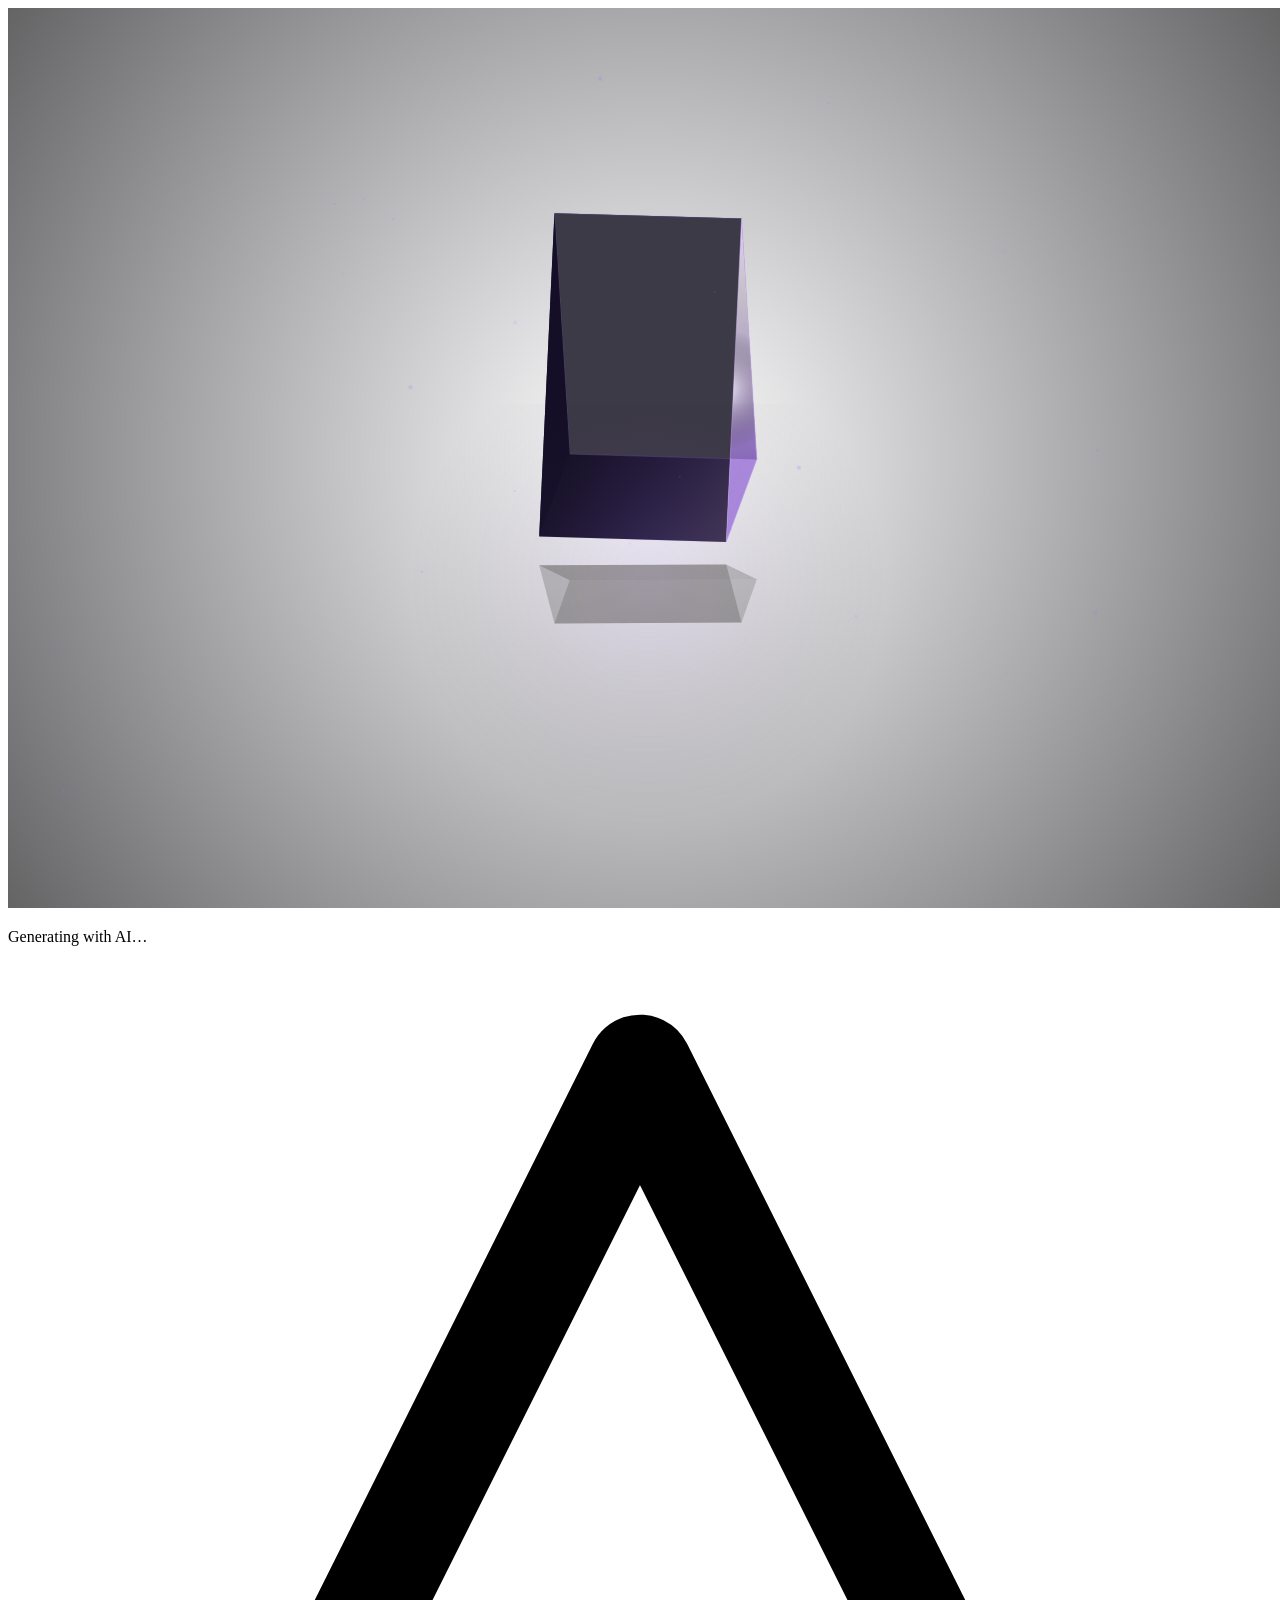
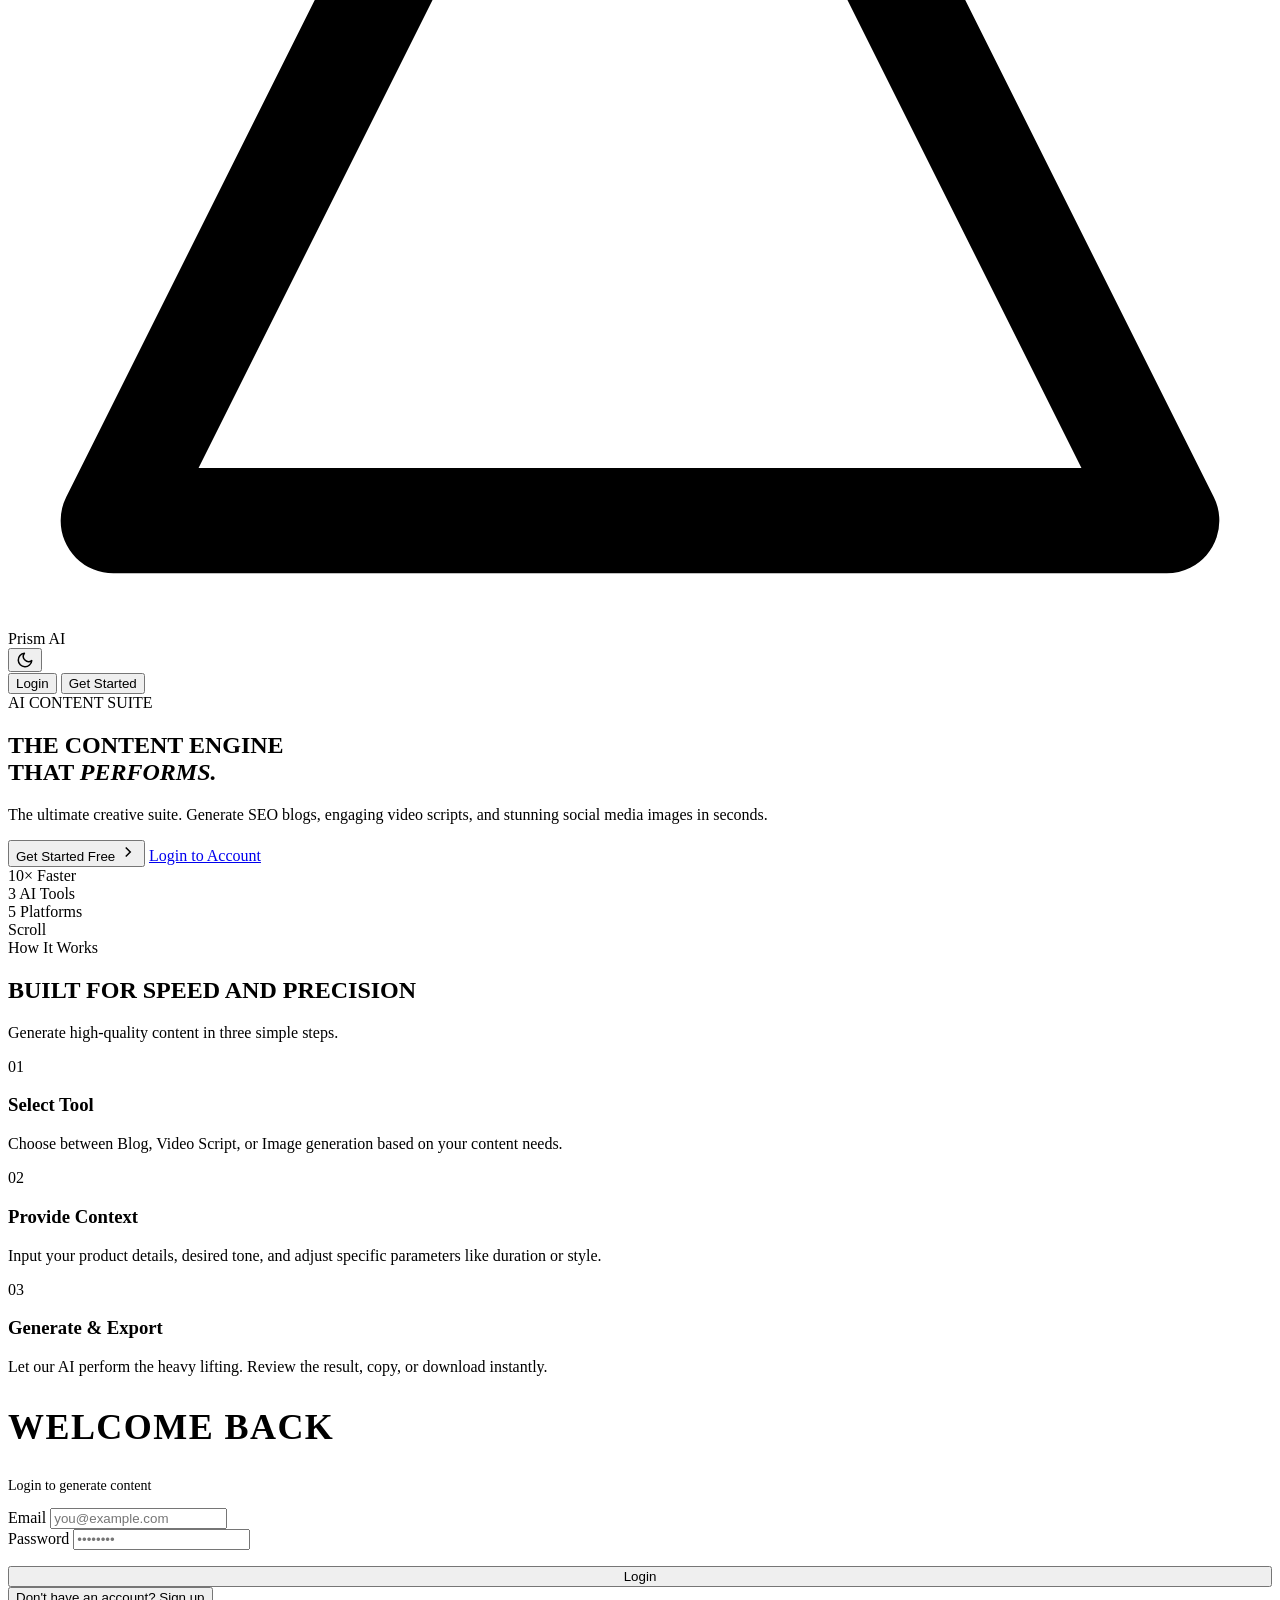
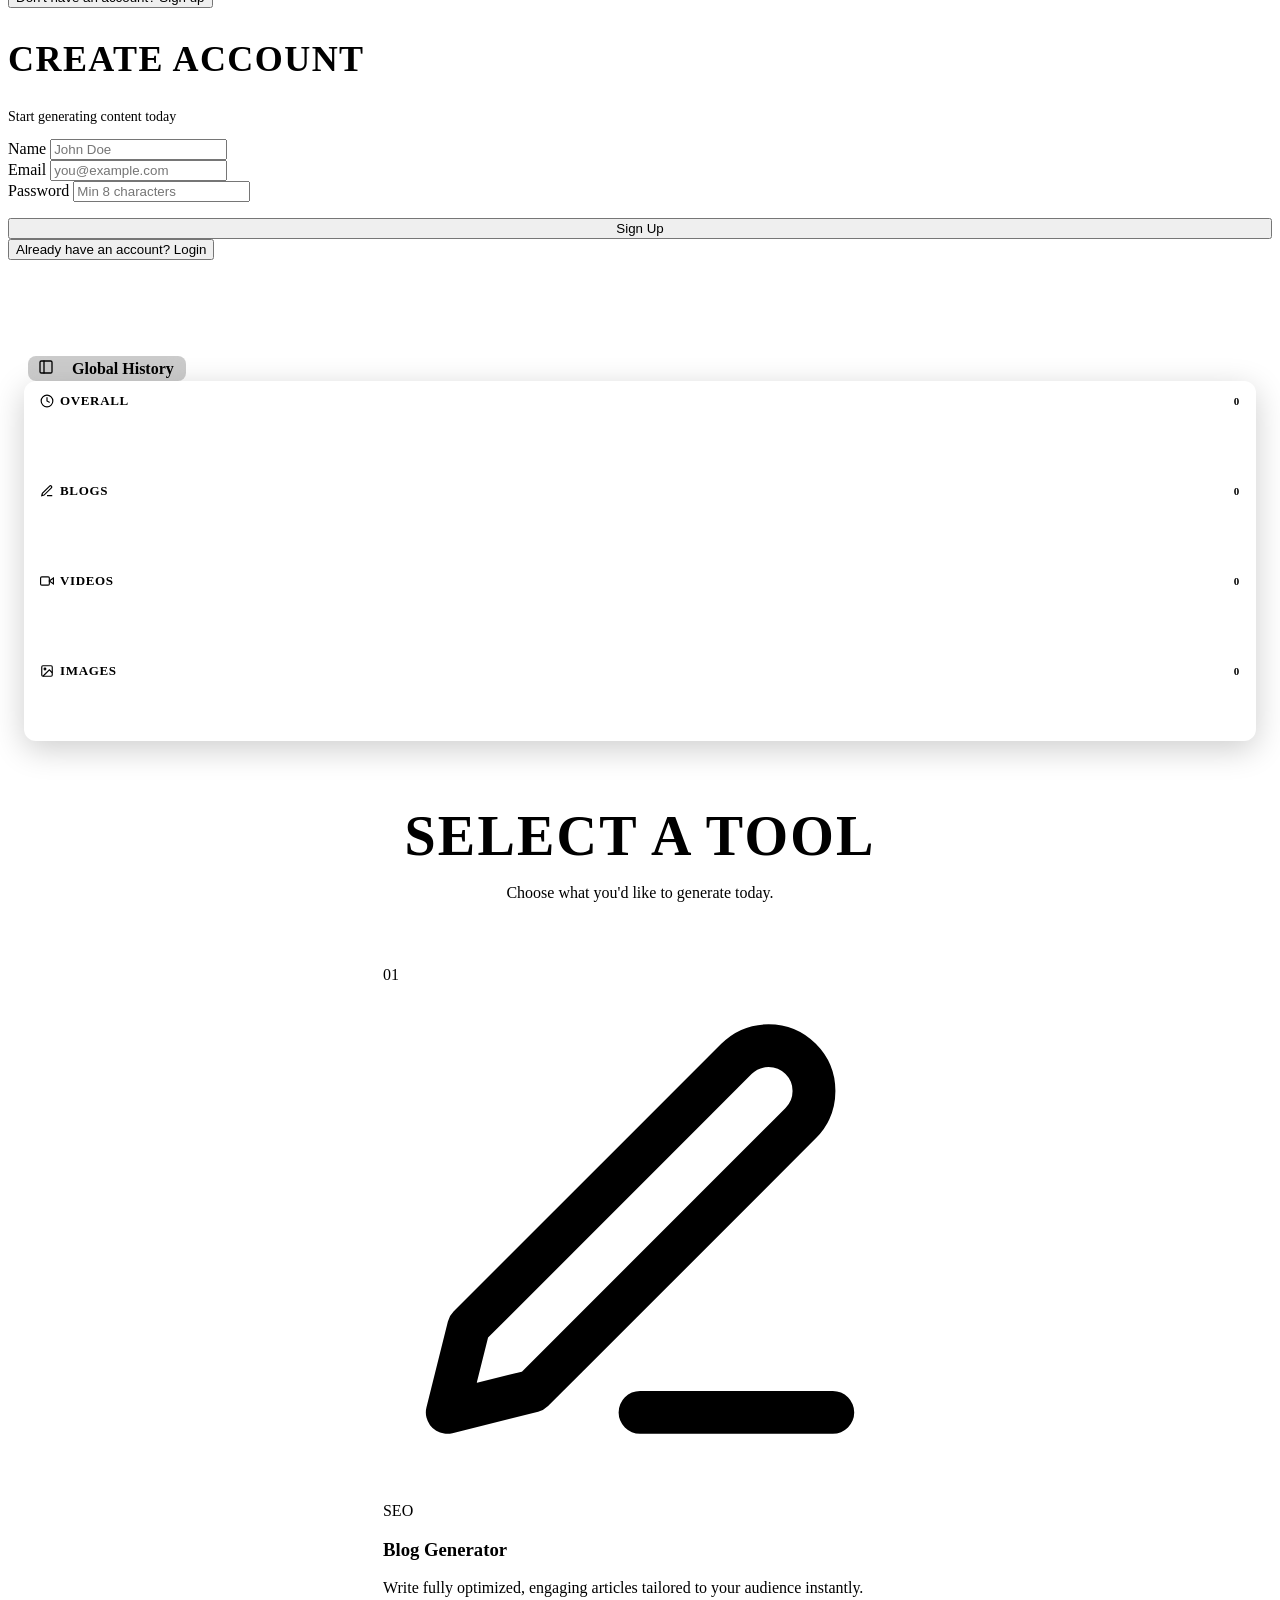
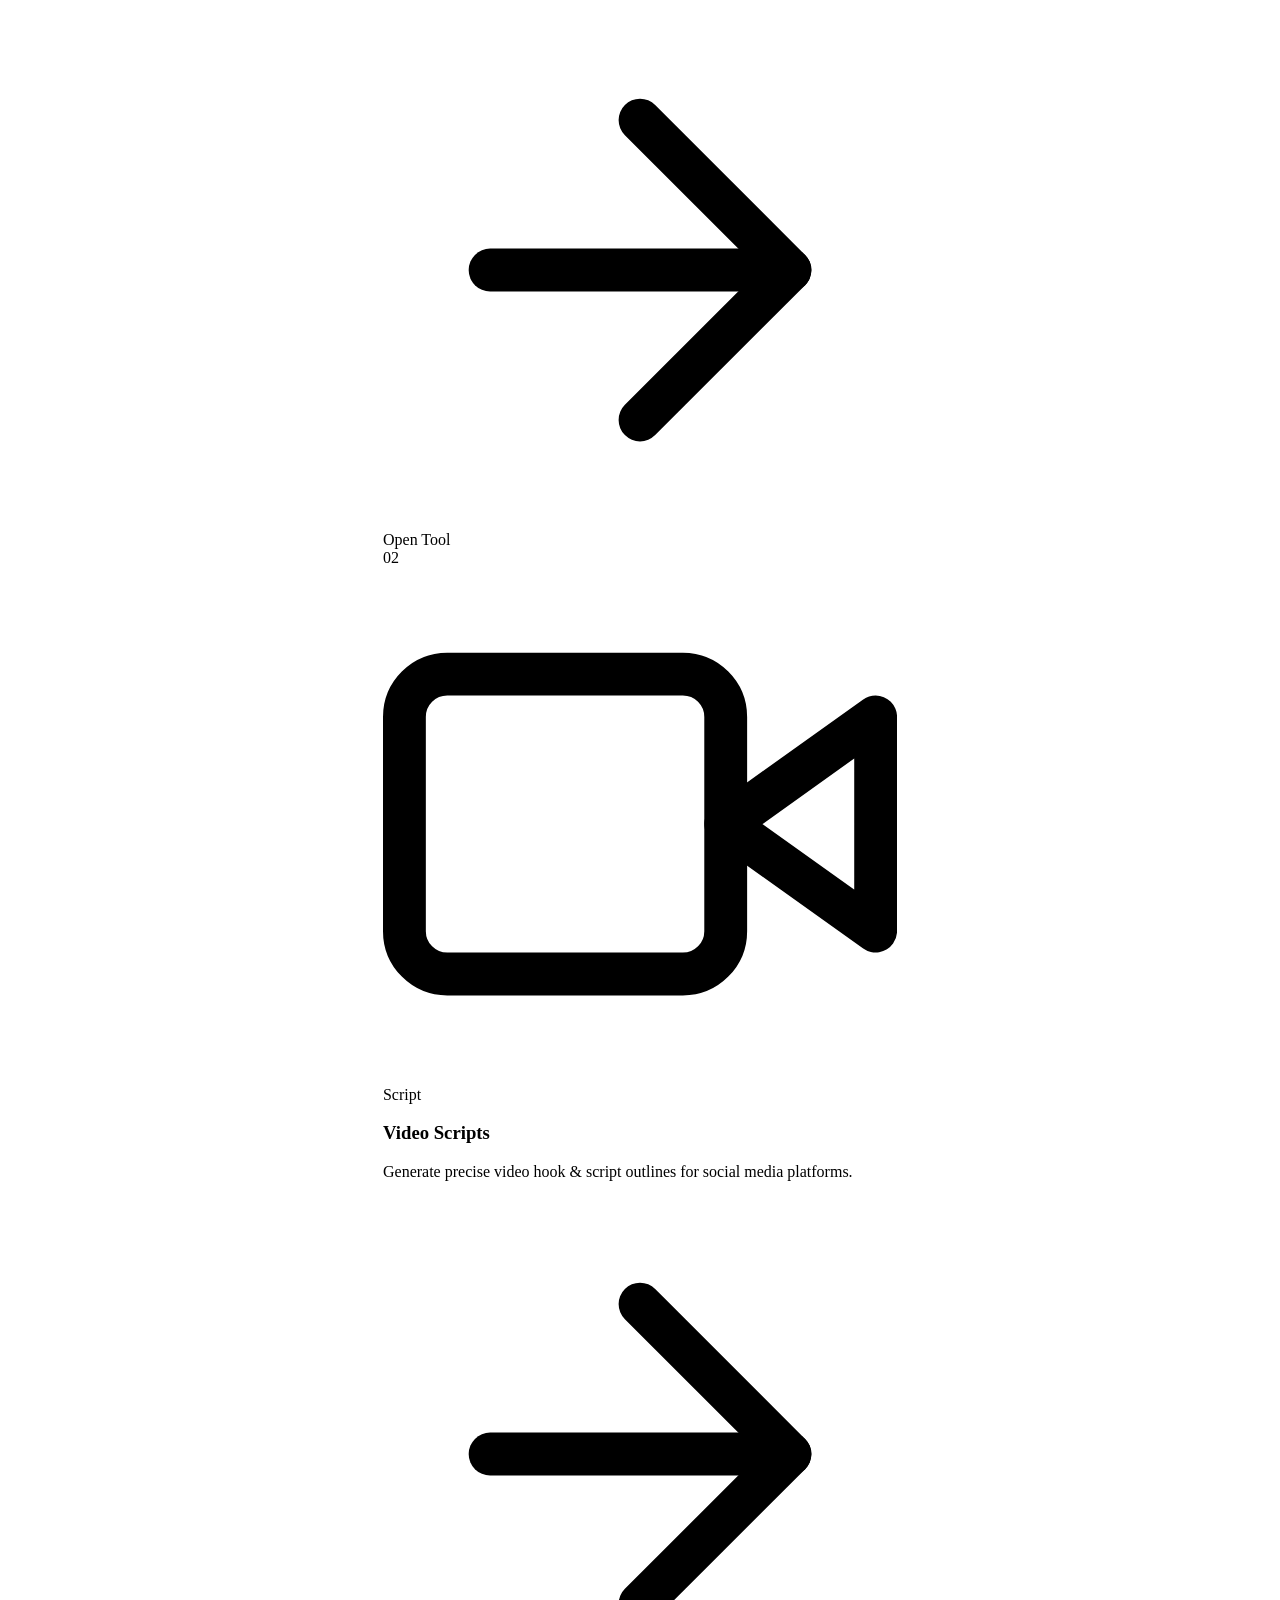
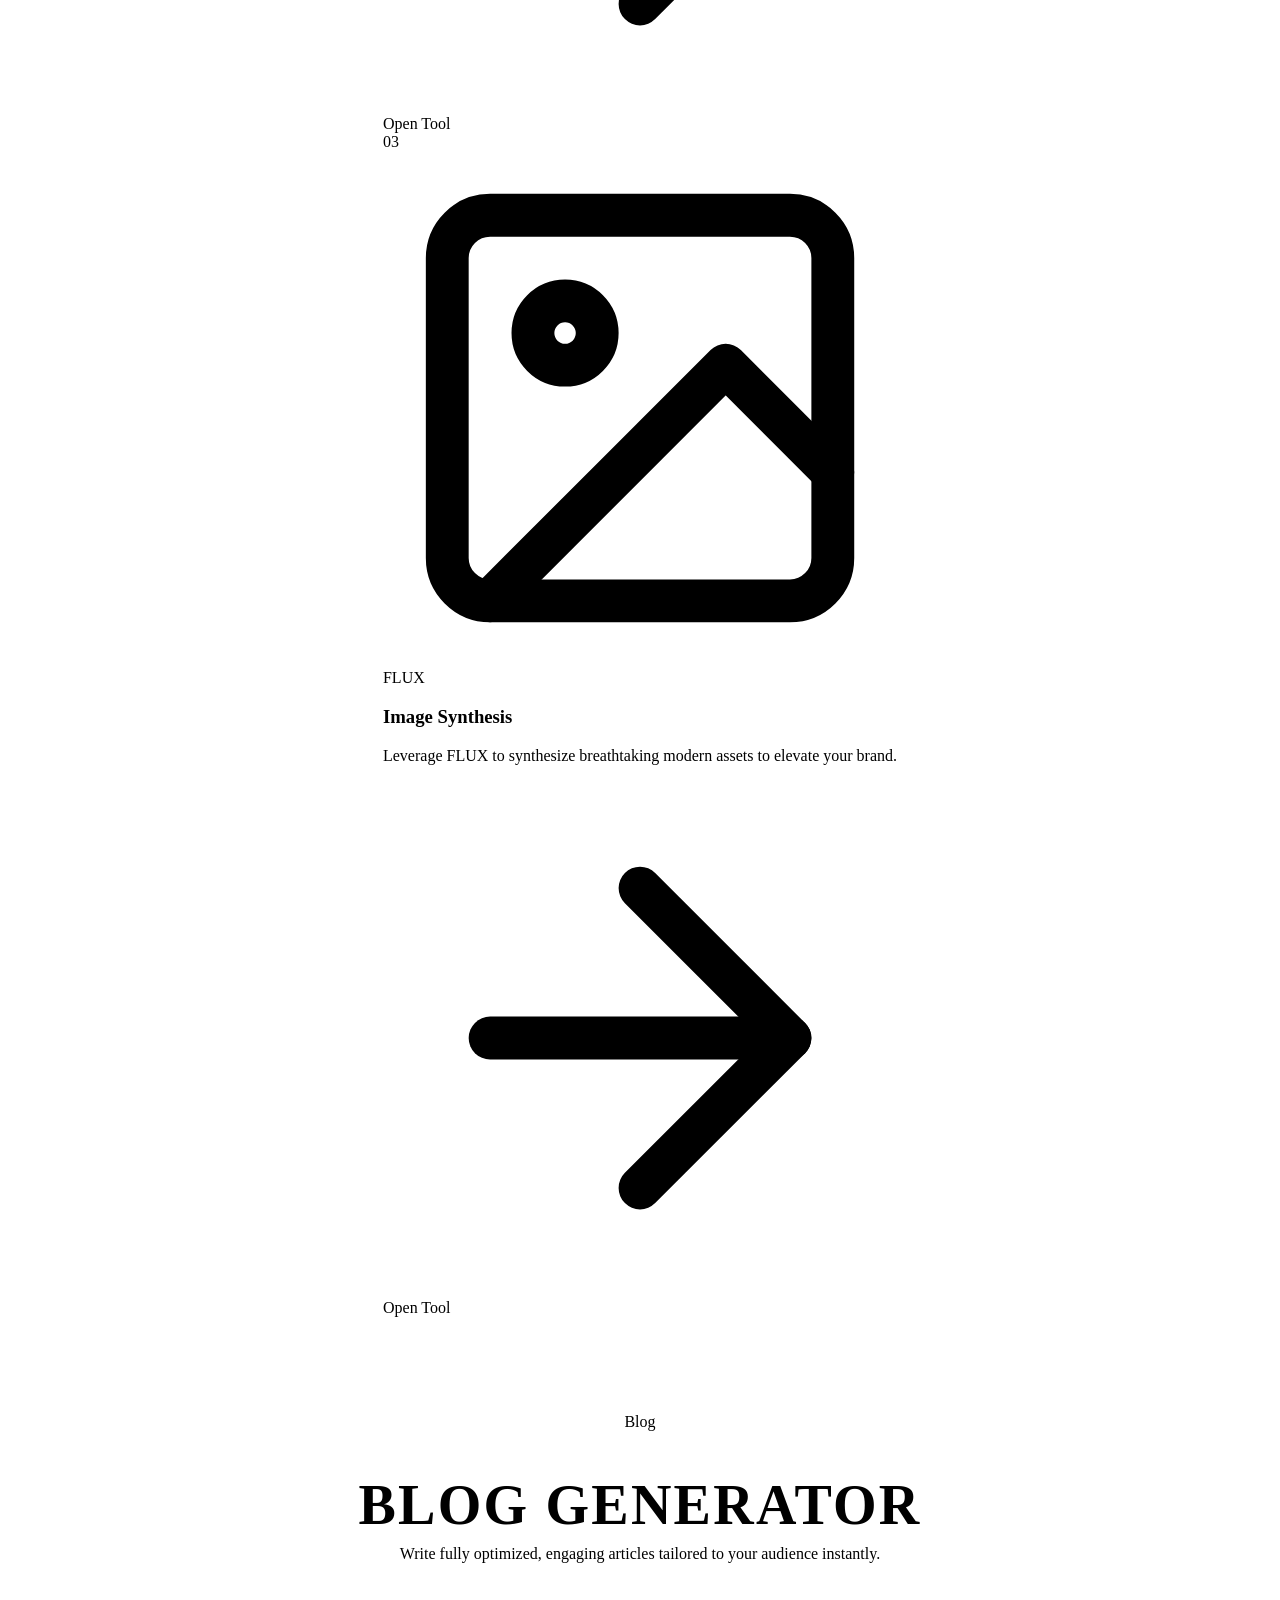
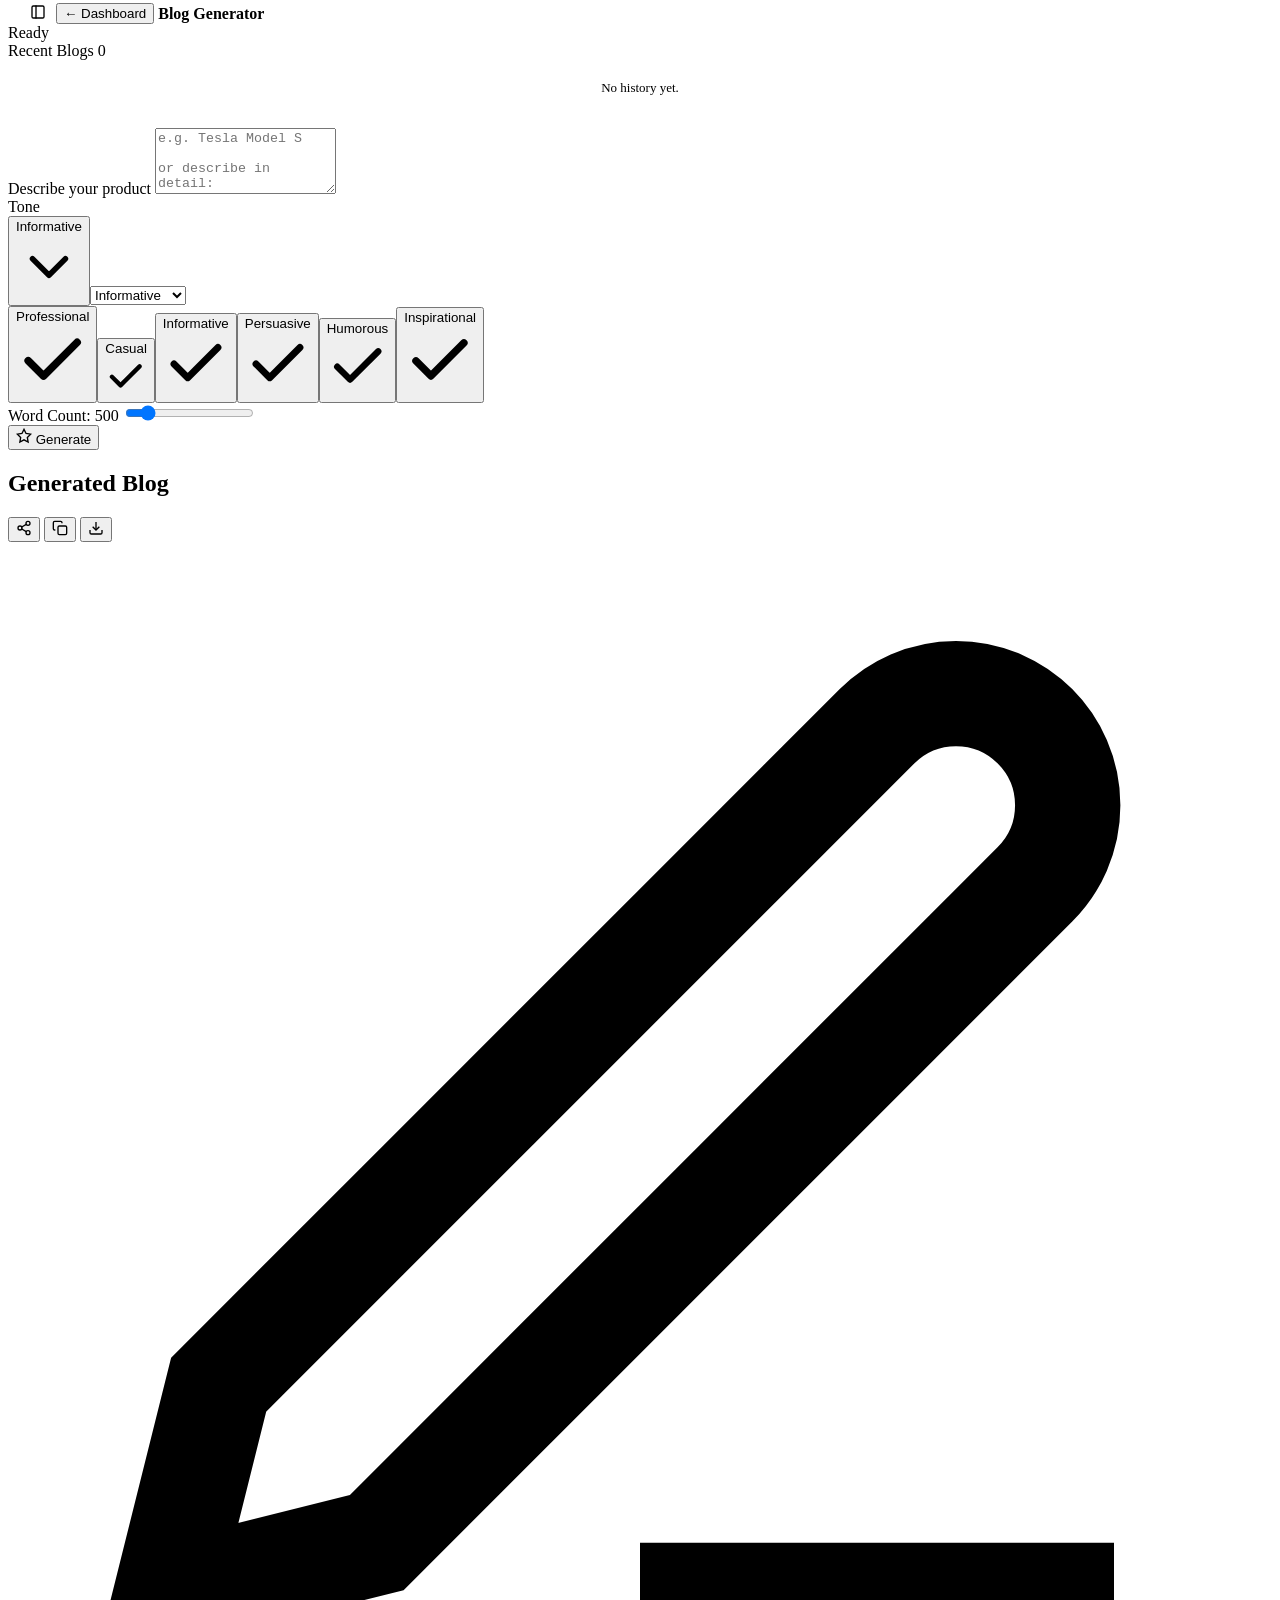
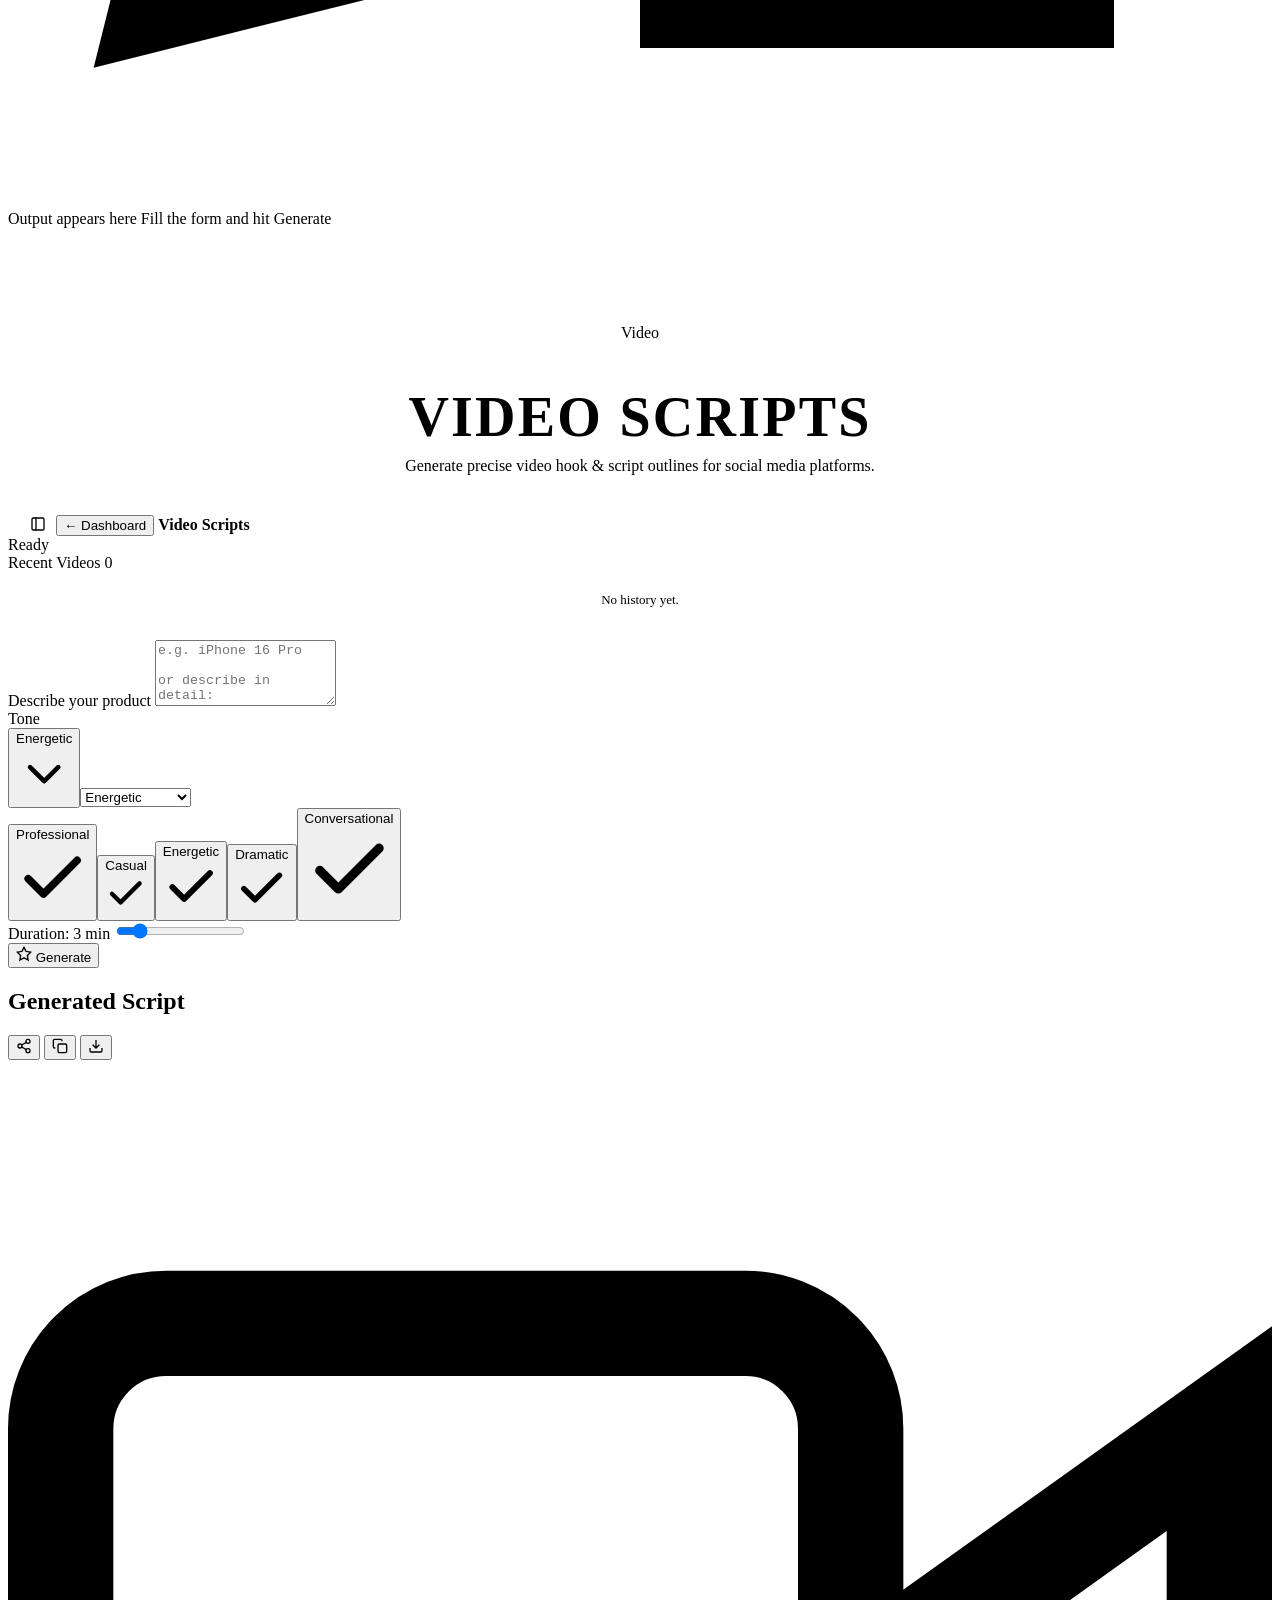
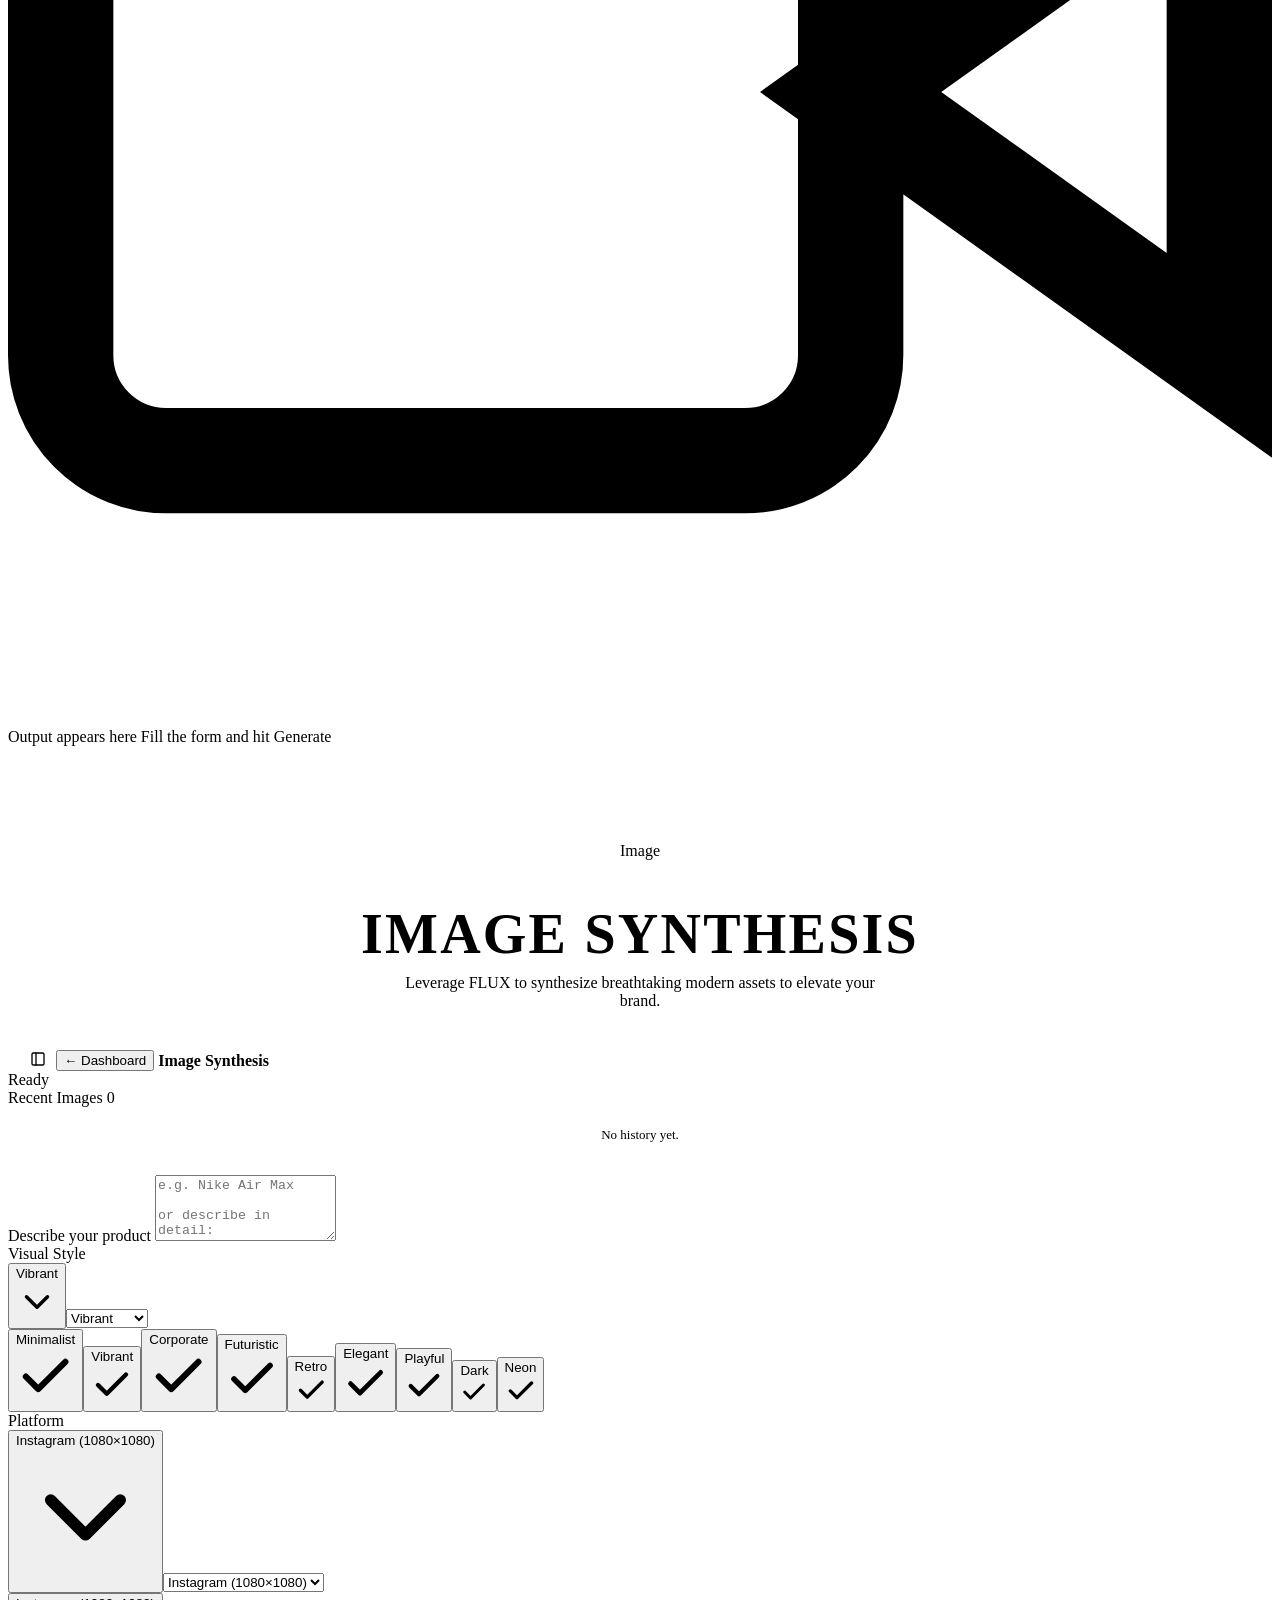
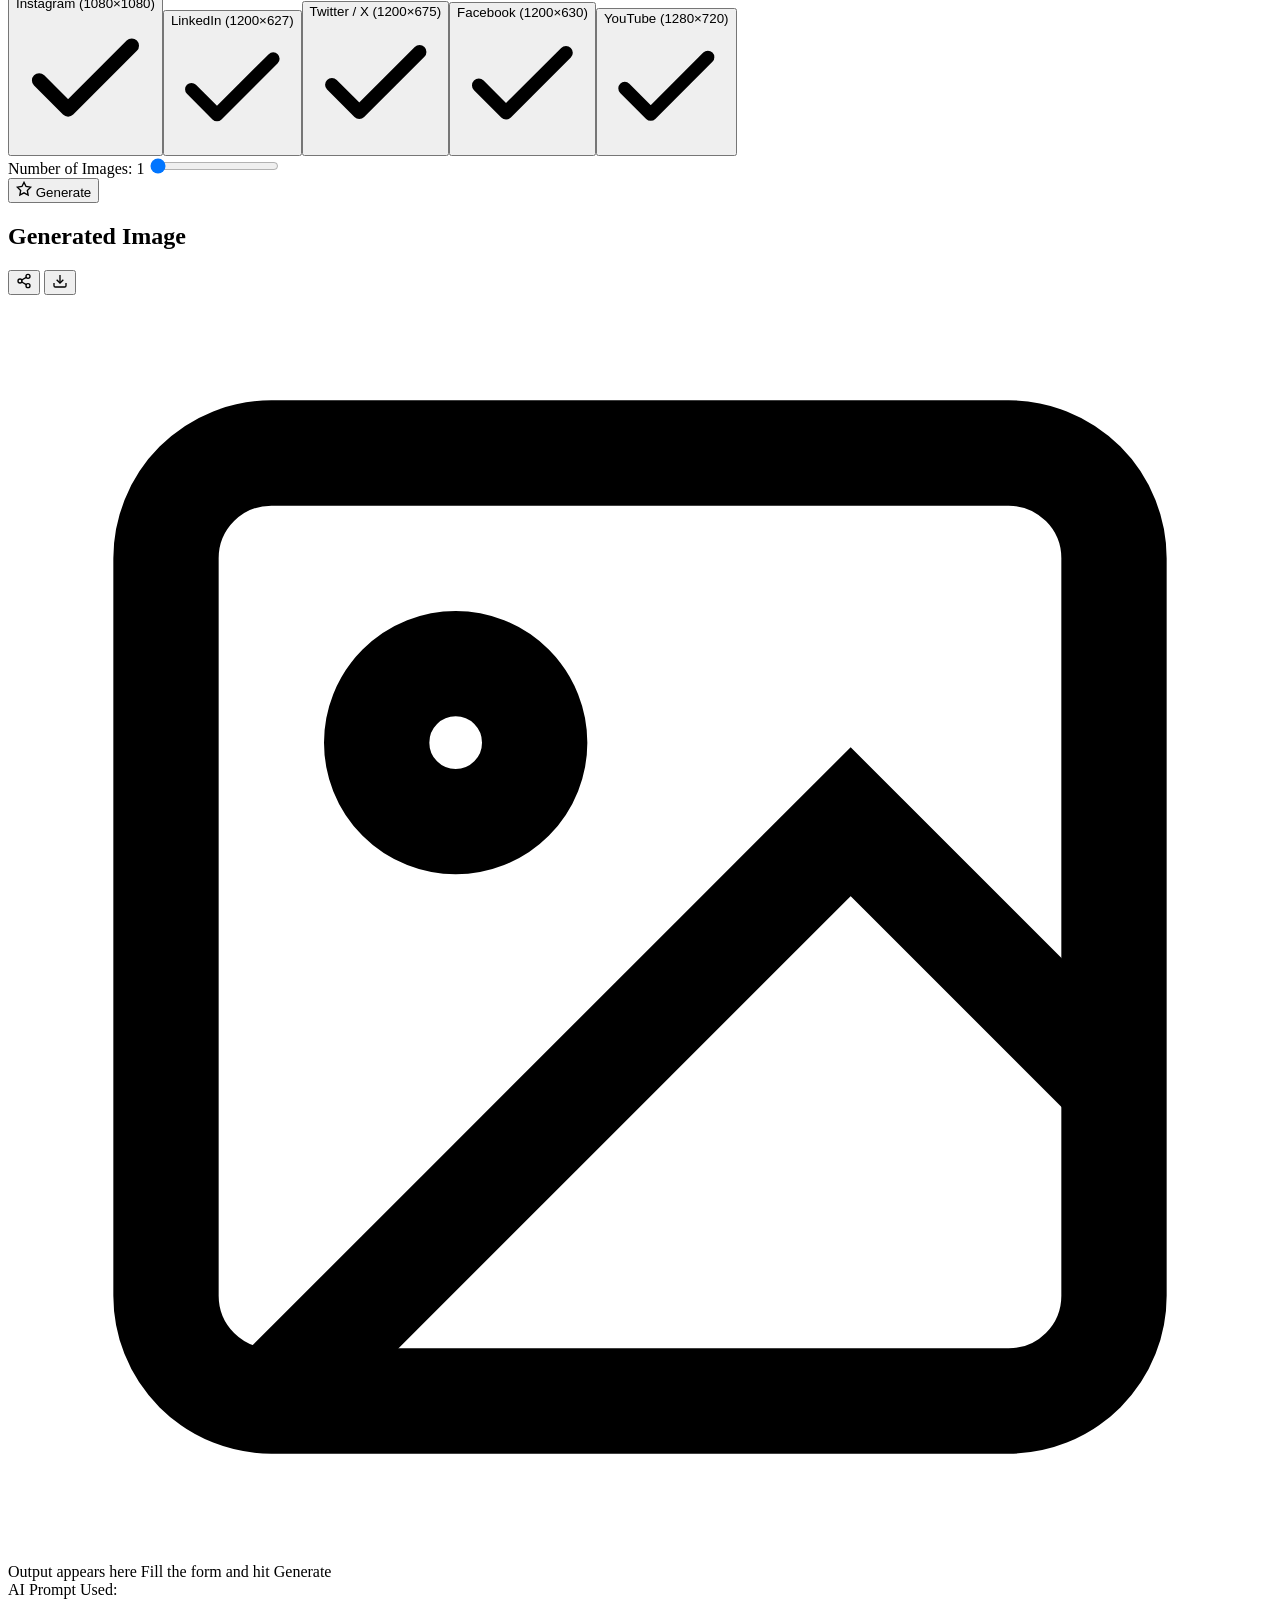
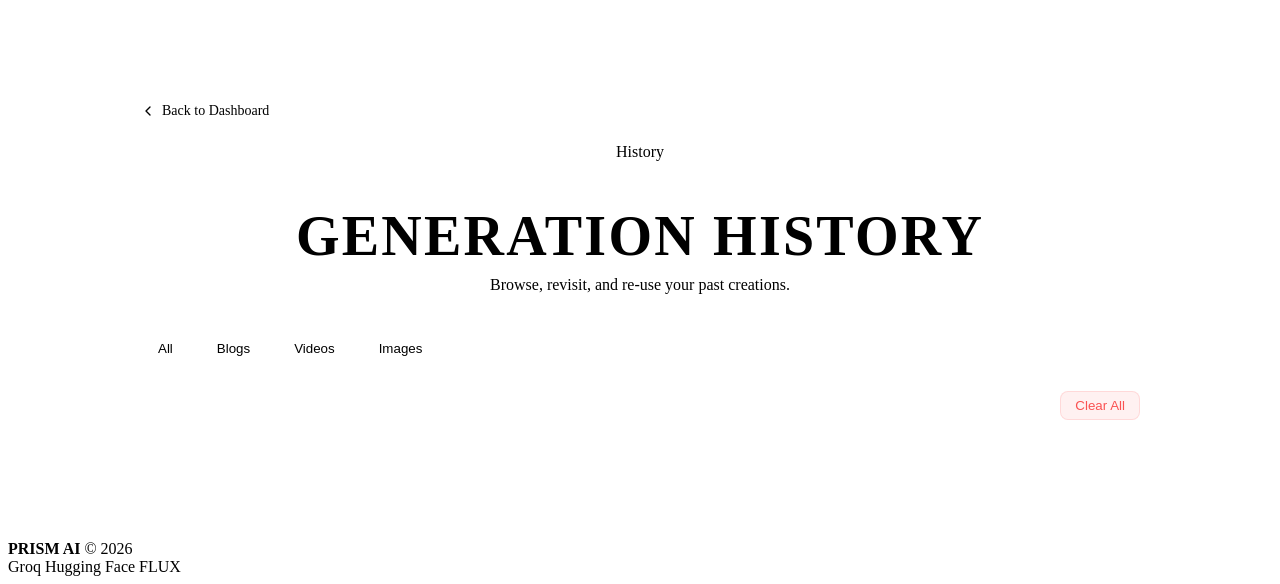
==== commit f186c18f: "Chat History updation" ====
--- a/frontend/index.html
+++ b/frontend/index.html
@@ -216,12 +216,57 @@
 
         <!-- ═══ Intro Dashboard Panel ═══ -->
         <section id="panel-intro" class="tab-panel">
-            <div class="workspace-wrapper" style="display: flex; align-items: center; justify-content: center; min-height: 70vh; flex-direction: column;">
-                <div style="text-align: center; margin-bottom: 3rem; margin-top: 2rem;">
-                    <h2 id="intro-greeting" style="font-family: var(--font-display); font-size: clamp(36px, 5vw, 56px); letter-spacing: .04em; margin-bottom: 0.5rem;">SELECT A TOOL</h2>
-                    <p style="color: var(--text2);">Choose what you'd like to generate today.</p>
-                </div>
-                <!-- Dashboard Stats -->
+            <div class="workspace-wrapper" style="padding-top: 96px;">
+                <div class="workspace-shell reveal" style="border: none; background: transparent; box-shadow: none;">
+                    <div class="workspace-header" style="background: transparent; border-bottom: none; display: flex; justify-content: flex-start; padding-left: 20px;">
+                        <div class="workspace-tabs" style="display: flex; align-items: center; gap: 4px; background: rgba(0,0,0,0.2); border-radius: 8px; border: 1px solid var(--border); padding: 2px 4px; backdrop-filter: blur(8px);">
+                            <button class="btn-icon-sm sidebar-toggle" title="Toggle Sidebar" style="color: var(--text2); background: none; border: none; cursor: pointer;">
+                                <svg viewBox="0 0 24 24" width="16" height="16" stroke="currentColor" stroke-width="2" fill="none" stroke-linecap="round" stroke-linejoin="round"><rect x="3" y="3" width="18" height="18" rx="2" ry="2"></rect><line x1="9" y1="3" x2="9" y2="21"></line></svg>
+                            </button>
+                            <span class="ws-tab" style="color: var(--text); font-weight: 600; cursor: default; padding: 0 8px;">Global History</span>
+                        </div>
+                    </div>
+                    <div class="workspace-body dashboard-body sidebar-closed" style="background: transparent;">
+                        
+                        <!-- Dashboard Sidebar -->
+                        <div class="ws-history-sidebar" style="background: var(--surface); border-radius: 12px; border: 1px solid var(--border); margin: 0 16px; box-shadow: 0 8px 32px rgba(0,0,0,0.2); overflow-y: auto;">
+                            <!-- Overall Section -->
+                            <div class="ws-history-header" style="border-bottom: 1px solid var(--border); background: rgba(255,255,255,0.02); display: flex; justify-content: space-between; align-items: center; padding: 12px 16px; font-size: 13px; font-weight: 600; text-transform: uppercase; letter-spacing: 0.05em;">
+                                <span style="display: flex; align-items: center; gap: 6px;"><svg width="14" height="14" viewBox="0 0 24 24" fill="none" stroke="currentColor" stroke-width="2" stroke-linecap="round" stroke-linejoin="round"><circle cx="12" cy="12" r="10"></circle><polyline points="12 6 12 12 16 14"></polyline></svg> Overall</span>
+                                <span id="intro-all-history-count" class="history-badge" style="font-size: 11px;">0</span>
+                            </div>
+                            <div class="ws-history-list" id="sidebar-history-intro-all" style="min-height: 50px;"></div>
+
+                            <!-- Blog Section -->
+                            <div class="ws-history-header" style="border-top: 1px solid var(--border); border-bottom: 1px solid var(--border); background: rgba(255,255,255,0.02); display: flex; justify-content: space-between; align-items: center; padding: 12px 16px; font-size: 13px; font-weight: 600; text-transform: uppercase; letter-spacing: 0.05em;">
+                                <span style="display: flex; align-items: center; gap: 6px;"><svg width="14" height="14" viewBox="0 0 24 24" fill="none" stroke="currentColor" stroke-width="2"><path d="M12 20h9M16.5 3.5a2.121 2.121 0 0 1 3 3L7 19l-4 1 1-4L16.5 3.5z"/></svg> Blogs</span>
+                                <span id="intro-blog-history-count" class="history-badge" style="font-size: 11px;">0</span>
+                            </div>
+                            <div class="ws-history-list" id="sidebar-history-intro-blog" style="min-height: 50px;"></div>
+
+                            <!-- Video Section -->
+                            <div class="ws-history-header" style="border-top: 1px solid var(--border); border-bottom: 1px solid var(--border); background: rgba(255,255,255,0.02); display: flex; justify-content: space-between; align-items: center; padding: 12px 16px; font-size: 13px; font-weight: 600; text-transform: uppercase; letter-spacing: 0.05em;">
+                                <span style="display: flex; align-items: center; gap: 6px;"><svg width="14" height="14" viewBox="0 0 24 24" fill="none" stroke="currentColor" stroke-width="2"><polygon points="23 7 16 12 23 17 23 7"></polygon><rect x="1" y="5" width="15" height="14" rx="2" ry="2"></rect></svg> Videos</span>
+                                <span id="intro-video-history-count" class="history-badge" style="font-size: 11px;">0</span>
+                            </div>
+                            <div class="ws-history-list" id="sidebar-history-intro-video" style="min-height: 50px;"></div>
+
+                            <!-- Image Section -->
+                            <div class="ws-history-header" style="border-top: 1px solid var(--border); border-bottom: 1px solid var(--border); background: rgba(255,255,255,0.02); display: flex; justify-content: space-between; align-items: center; padding: 12px 16px; font-size: 13px; font-weight: 600; text-transform: uppercase; letter-spacing: 0.05em;">
+                                <span style="display: flex; align-items: center; gap: 6px;"><svg width="14" height="14" viewBox="0 0 24 24" fill="none" stroke="currentColor" stroke-width="2"><rect x="3" y="3" width="18" height="18" rx="2" ry="2"></rect><circle cx="8.5" cy="8.5" r="1.5"></circle><polyline points="21 15 16 10 5 21"></polyline></svg> Images</span>
+                                <span id="intro-image-history-count" class="history-badge" style="font-size: 11px;">0</span>
+                            </div>
+                            <div class="ws-history-list" id="sidebar-history-intro-image" style="min-height: 50px;"></div>
+                        </div>
+
+                        <!-- Main Dashboard Area -->
+                        <div class="ws-output-col" style="background: transparent; padding: 0; align-items: center; justify-content: center; border: none;">
+                            <div style="display: flex; align-items: center; justify-content: center; flex-direction: column; width: 100%;">
+                                <div style="text-align: center; margin-bottom: 3rem; margin-top: 1rem;">
+                                    <h2 id="intro-greeting" style="font-family: var(--font-display); font-size: clamp(36px, 5vw, 56px); letter-spacing: .04em; margin-bottom: 0.5rem;">SELECT A TOOL</h2>
+                                    <p style="color: var(--text2);">Choose what you'd like to generate today.</p>
+                                </div>
+                                <!-- Dashboard Stats -->
                 <div class="dashboard-stats" id="dashboard-stats" style="display: none; gap: 1.5rem; justify-content: center; margin-bottom: 3rem; flex-wrap: wrap;">
                     <button class="stat-box tab-btn" data-tab="blog" style="background: rgba(255,255,255,.03); backdrop-filter: blur(10px); -webkit-backdrop-filter: blur(10px); border: 1px solid var(--border2); border-radius: 16px; padding: 1.5rem 2.5rem; display: flex; flex-direction: column; align-items: center; justify-content: center; gap: 8px; min-width: 200px; transition: transform 0.3s var(--ease), box-shadow 0.3s var(--ease), background 0.3s var(--ease); cursor: none;" onmouseover="this.style.transform='translateY(-4px)'; this.style.boxShadow='0 8px 24px rgba(0,0,0,0.2)'; this.style.background='rgba(255,255,255,.06)';" onmouseout="this.style.transform='none'; this.style.boxShadow='none'; this.style.background='rgba(255,255,255,.03)';">
                         <span style="font-family: var(--font-display); font-size: 36px; color: var(--amber); line-height: 1;" id="dash-stat-blogs">0</span>
@@ -289,6 +334,11 @@
                 </div>
             </div>
         </div>
+
+                            </div>
+                        </div>
+                    </div>
+                </div>
             </div>
         </section>
 
@@ -310,7 +360,10 @@
                                 <div class="traffic-dot yellow"></div>
                                 <div class="traffic-dot green"></div>
                             </div>
-                            <div class="workspace-tabs">
+                            <div class="workspace-tabs" style="display: flex; align-items: center; gap: 4px;">
+                                <button class="btn-icon-sm sidebar-toggle" title="Toggle Sidebar" style="color: var(--text2); background: none; border: none; cursor: none;">
+                                    <svg viewBox="0 0 24 24" width="16" height="16" stroke="currentColor" stroke-width="2" fill="none" stroke-linecap="round" stroke-linejoin="round"><rect x="3" y="3" width="18" height="18" rx="2" ry="2"></rect><line x1="9" y1="3" x2="9" y2="21"></line></svg>
+                                </button>
                                 <button class="ws-tab tab-btn" data-tab="intro" style="color: var(--text2);">← Dashboard</button>
                                 <span class="ws-tab" style="color: var(--text); font-weight: 600; cursor: default;">Blog Generator</span>
                             </div>
@@ -321,6 +374,13 @@
                         </div>
                     </div>
                     <div class="workspace-body">
+                        <!-- History Sidebar -->
+                        <div class="ws-history-sidebar">
+                            <div class="ws-history-header">Recent Blogs <span id="blog-history-count" class="history-badge">0</span></div>
+                            <div class="ws-history-list" id="sidebar-history-blog">
+                                <div style="padding: 20px; text-align: center; color: var(--text3); font-size: 13px;">No history yet.</div>
+                            </div>
+                        </div>
                         <!-- Left Form -->
                         <div class="ws-form-col">
                             <form id="blog-form" class="gen-form">
@@ -393,7 +453,10 @@
                                 <div class="traffic-dot yellow"></div>
                                 <div class="traffic-dot green"></div>
                             </div>
-                            <div class="workspace-tabs">
+                            <div class="workspace-tabs" style="display: flex; align-items: center; gap: 4px;">
+                                <button class="btn-icon-sm sidebar-toggle" title="Toggle Sidebar" style="color: var(--text2); background: none; border: none; cursor: none;">
+                                    <svg viewBox="0 0 24 24" width="16" height="16" stroke="currentColor" stroke-width="2" fill="none" stroke-linecap="round" stroke-linejoin="round"><rect x="3" y="3" width="18" height="18" rx="2" ry="2"></rect><line x1="9" y1="3" x2="9" y2="21"></line></svg>
+                                </button>
                                 <button class="ws-tab tab-btn" data-tab="intro" style="color: var(--text2);">← Dashboard</button>
                                 <span class="ws-tab" style="color: var(--text); font-weight: 600; cursor: default;">Video Scripts</span>
                             </div>
@@ -404,6 +467,13 @@
                         </div>
                     </div>
                     <div class="workspace-body">
+                        <!-- History Sidebar -->
+                        <div class="ws-history-sidebar">
+                            <div class="ws-history-header">Recent Videos <span id="video-history-count" class="history-badge">0</span></div>
+                            <div class="ws-history-list" id="sidebar-history-video">
+                                <div style="padding: 20px; text-align: center; color: var(--text3); font-size: 13px;">No history yet.</div>
+                            </div>
+                        </div>
                         <!-- Left Form -->
                         <div class="ws-form-col">
                             <form id="video-form" class="gen-form">
@@ -475,7 +545,10 @@
                                 <div class="traffic-dot yellow"></div>
                                 <div class="traffic-dot green"></div>
                             </div>
-                            <div class="workspace-tabs">
+                            <div class="workspace-tabs" style="display: flex; align-items: center; gap: 4px;">
+                                <button class="btn-icon-sm sidebar-toggle" title="Toggle Sidebar" style="color: var(--text2); background: none; border: none; cursor: none;">
+                                    <svg viewBox="0 0 24 24" width="16" height="16" stroke="currentColor" stroke-width="2" fill="none" stroke-linecap="round" stroke-linejoin="round"><rect x="3" y="3" width="18" height="18" rx="2" ry="2"></rect><line x1="9" y1="3" x2="9" y2="21"></line></svg>
+                                </button>
                                 <button class="ws-tab tab-btn" data-tab="intro" style="color: var(--text2);">← Dashboard</button>
                                 <span class="ws-tab" style="color: var(--text); font-weight: 600; cursor: default;">Image Synthesis</span>
                             </div>
@@ -486,6 +559,13 @@
                         </div>
                     </div>
                     <div class="workspace-body">
+                        <!-- History Sidebar -->
+                        <div class="ws-history-sidebar">
+                            <div class="ws-history-header">Recent Images <span id="image-history-count" class="history-badge">0</span></div>
+                            <div class="ws-history-list" id="sidebar-history-image">
+                                <div style="padding: 20px; text-align: center; color: var(--text3); font-size: 13px;">No history yet.</div>
+                            </div>
+                        </div>
                         <!-- Left Form -->
                         <div class="ws-form-col">
                             <form id="image-form" class="gen-form">
@@ -553,6 +633,55 @@
                             </div>
                         </div>
                     </div>
+                </div>
+            </div>
+        </section>
+
+        <!-- ═══ History Panel ═══ -->
+        <section id="panel-history" class="tab-panel">
+            <div class="history-wrapper" style="max-width: 1000px; margin: 0 auto; padding: 96px 40px 100px;">
+                <!-- Back to Dashboard -->
+                <div style="margin-bottom: 16px;">
+                    <button class="tab-btn" data-tab="intro" style="color: var(--text2); font-size: 14px; background: none; border: none; font-family: var(--font-body); padding: 8px 0; display: inline-flex; align-items: center; gap: 6px;">
+                        <svg width="16" height="16" viewBox="0 0 24 24" fill="none" stroke="currentColor" stroke-width="2" stroke-linecap="round" stroke-linejoin="round"><polyline points="15 18 9 12 15 6"></polyline></svg>
+                        Back to Dashboard
+                    </button>
+                </div>
+
+                <!-- Tool Hero -->
+                <div style="text-align: center; margin-bottom: 2.5rem;">
+                    <div class="section-eyebrow">History</div>
+                    <h2 style="font-family: var(--font-display); font-size: clamp(36px, 5vw, 56px); letter-spacing: .04em; margin-bottom: 0.75rem; line-height: 1;">GENERATION HISTORY</h2>
+                    <p style="color: var(--text2); font-size: 16px; max-width: 500px; margin: 0 auto;">Browse, revisit, and re-use your past creations.</p>
+                </div>
+
+                <!-- Filters -->
+                <div class="history-filters" id="history-filters" style="display: flex; gap: 8px; margin-bottom: 28px;">
+                    <button class="filter-chip active" data-filter="all" style="padding: 7px 18px; border-radius: 999px; border: 1px solid var(--border); background: var(--amber); color: #000;">All</button>
+                    <button class="filter-chip" data-filter="blog" style="padding: 7px 18px; border-radius: 999px; border: 1px solid var(--border); background: rgba(255,255,255,.04); color: var(--text3);">Blogs</button>
+                    <button class="filter-chip" data-filter="video" style="padding: 7px 18px; border-radius: 999px; border: 1px solid var(--border); background: rgba(255,255,255,.04); color: var(--text3);">Videos</button>
+                    <button class="filter-chip" data-filter="image" style="padding: 7px 18px; border-radius: 999px; border: 1px solid var(--border); background: rgba(255,255,255,.04); color: var(--text3);">Images</button>
+                </div>
+
+                <!-- Actions bar -->
+                <div class="history-actions-bar" id="history-actions-bar" style="display: flex; justify-content: space-between; margin-bottom: 20px;">
+                    <span class="history-count" id="history-count" style="color: var(--text3);"></span>
+                    <button class="btn-clear-all" id="history-clear-all" style="color: #FA5252; background: rgba(250,82,82,.08); border: 1px solid rgba(250,82,82,.15); padding: 6px 14px; border-radius: 8px;">Clear All</button>
+                </div>
+
+                <!-- History List -->
+                <div class="history-list" id="history-list" style="display: flex; flex-direction: column; gap: 12px;"></div>
+
+                <!-- Empty State -->
+                <div class="history-empty" id="history-empty" style="display: none; text-align: center; padding: 80px 20px;">
+                    <svg viewBox="0 0 24 24" fill="none" stroke="currentColor" stroke-width="2" style="width: 48px; height: 48px; opacity: 0.4; margin-bottom: 16px;"><circle cx="12" cy="12" r="10"></circle><polyline points="12 6 12 12 16 14"></polyline></svg>
+                    <div style="font-weight: 600; color: var(--text2); margin-bottom: 6px;">No generations yet</div>
+                    <div style="color: var(--text3);">Your generated logs will appear here.</div>
+                </div>
+
+                <!-- Load More -->
+                <div class="history-load-more" id="history-load-more" style="display: none; justify-content: center; margin-top: 24px;">
+                    <button class="btn-load-more" id="history-load-more-btn" style="padding: 10px 32px; border-radius: 10px; border: 1px solid var(--border2); background: rgba(255,255,255,.04);">Load More</button>
                 </div>
             </div>
         </section>
@@ -826,6 +955,85 @@
                 });
             });
         });
+
+        // ─── Custom Dropdown Init ───
+        (function() {
+            const checkSVG = `<svg class="check-icon" viewBox="0 0 24 24" fill="none" stroke="currentColor" stroke-width="2.5" stroke-linecap="round" stroke-linejoin="round"><polyline points="20 6 9 17 4 12"></polyline></svg>`;
+            const arrowSVG = `<svg class="custom-dropdown-arrow" viewBox="0 0 24 24" fill="none" stroke="currentColor" stroke-width="2" stroke-linecap="round" stroke-linejoin="round"><polyline points="6 9 12 15 18 9"></polyline></svg>`;
+
+            document.querySelectorAll('.gen-form select').forEach(nativeSelect => {
+                // Create wrapper
+                const wrapper = document.createElement('div');
+                wrapper.className = 'custom-dropdown';
+
+                // Hide native select but keep it for form data
+                nativeSelect.classList.add('native-select');
+                nativeSelect.parentNode.insertBefore(wrapper, nativeSelect);
+                wrapper.appendChild(nativeSelect);
+
+                // Get selected option text
+                const selectedOpt = nativeSelect.options[nativeSelect.selectedIndex];
+                const selectedText = selectedOpt ? selectedOpt.textContent : '';
+
+                // Create trigger button
+                const trigger = document.createElement('button');
+                trigger.type = 'button';
+                trigger.className = 'custom-dropdown-trigger';
+                trigger.innerHTML = `<span class="custom-dropdown-text">${selectedText}</span>${arrowSVG}`;
+                wrapper.insertBefore(trigger, nativeSelect);
+
+                // Create dropdown menu
+                const menu = document.createElement('div');
+                menu.className = 'custom-dropdown-menu';
+
+                Array.from(nativeSelect.options).forEach((opt, idx) => {
+                    const optBtn = document.createElement('button');
+                    optBtn.type = 'button';
+                    optBtn.className = 'custom-dropdown-option';
+                    if (opt.selected) optBtn.classList.add('selected');
+                    optBtn.dataset.value = opt.value;
+                    optBtn.innerHTML = `<span>${opt.textContent}</span>${checkSVG}`;
+
+                    optBtn.addEventListener('click', () => {
+                        // Update native select
+                        nativeSelect.value = opt.value;
+                        nativeSelect.dispatchEvent(new Event('change'));
+
+                        // Update trigger text
+                        trigger.querySelector('.custom-dropdown-text').textContent = opt.textContent;
+
+                        // Update selected states
+                        menu.querySelectorAll('.custom-dropdown-option').forEach(o => o.classList.remove('selected'));
+                        optBtn.classList.add('selected');
+
+                        // Close
+                        wrapper.classList.remove('open');
+                    });
+
+                    menu.appendChild(optBtn);
+                });
+
+                wrapper.appendChild(menu);
+
+                // Toggle open/close
+                trigger.addEventListener('click', (e) => {
+                    e.preventDefault();
+                    e.stopPropagation();
+                    // Close other dropdowns first
+                    document.querySelectorAll('.custom-dropdown.open').forEach(dd => {
+                        if (dd !== wrapper) dd.classList.remove('open');
+                    });
+                    wrapper.classList.toggle('open');
+                });
+            });
+
+            // Close all dropdowns when clicking outside
+            document.addEventListener('click', (e) => {
+                if (!e.target.closest('.custom-dropdown')) {
+                    document.querySelectorAll('.custom-dropdown.open').forEach(dd => dd.classList.remove('open'));
+                }
+            });
+        })();
         
     </script>
 </body>
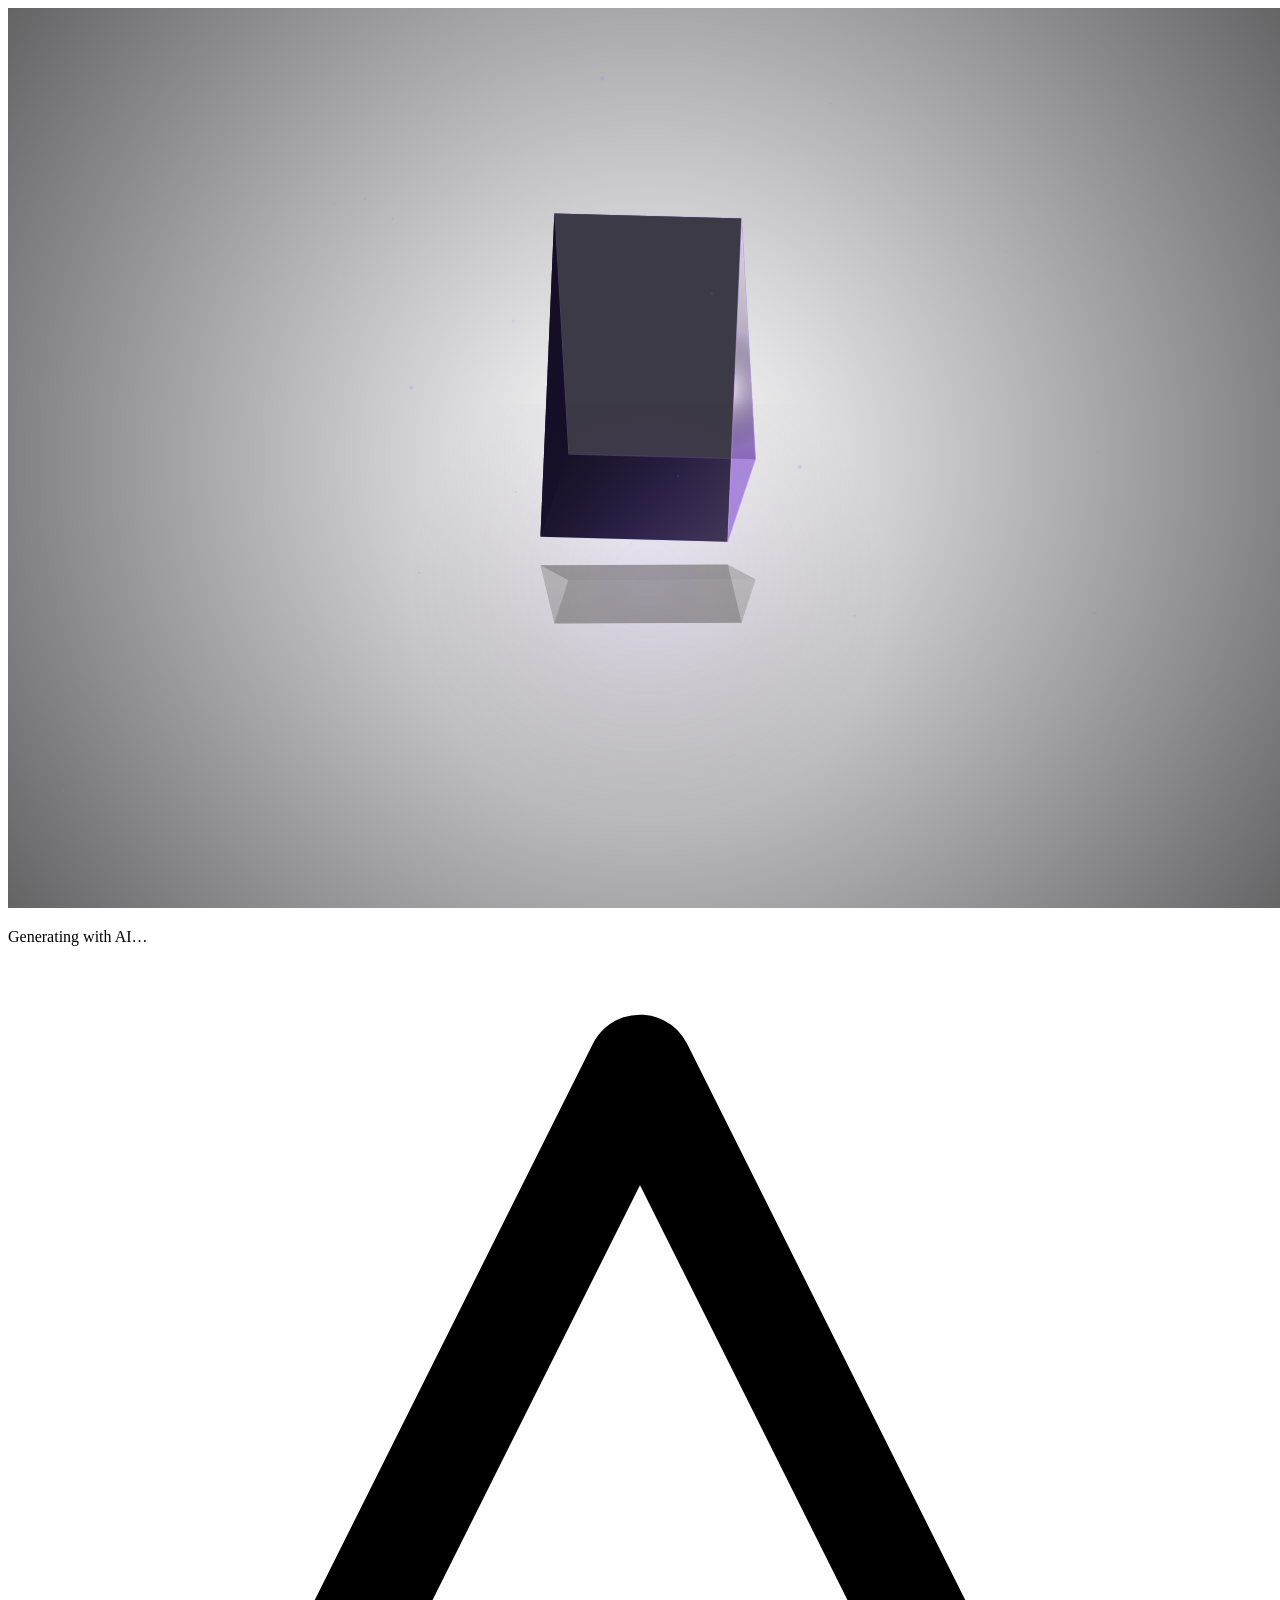
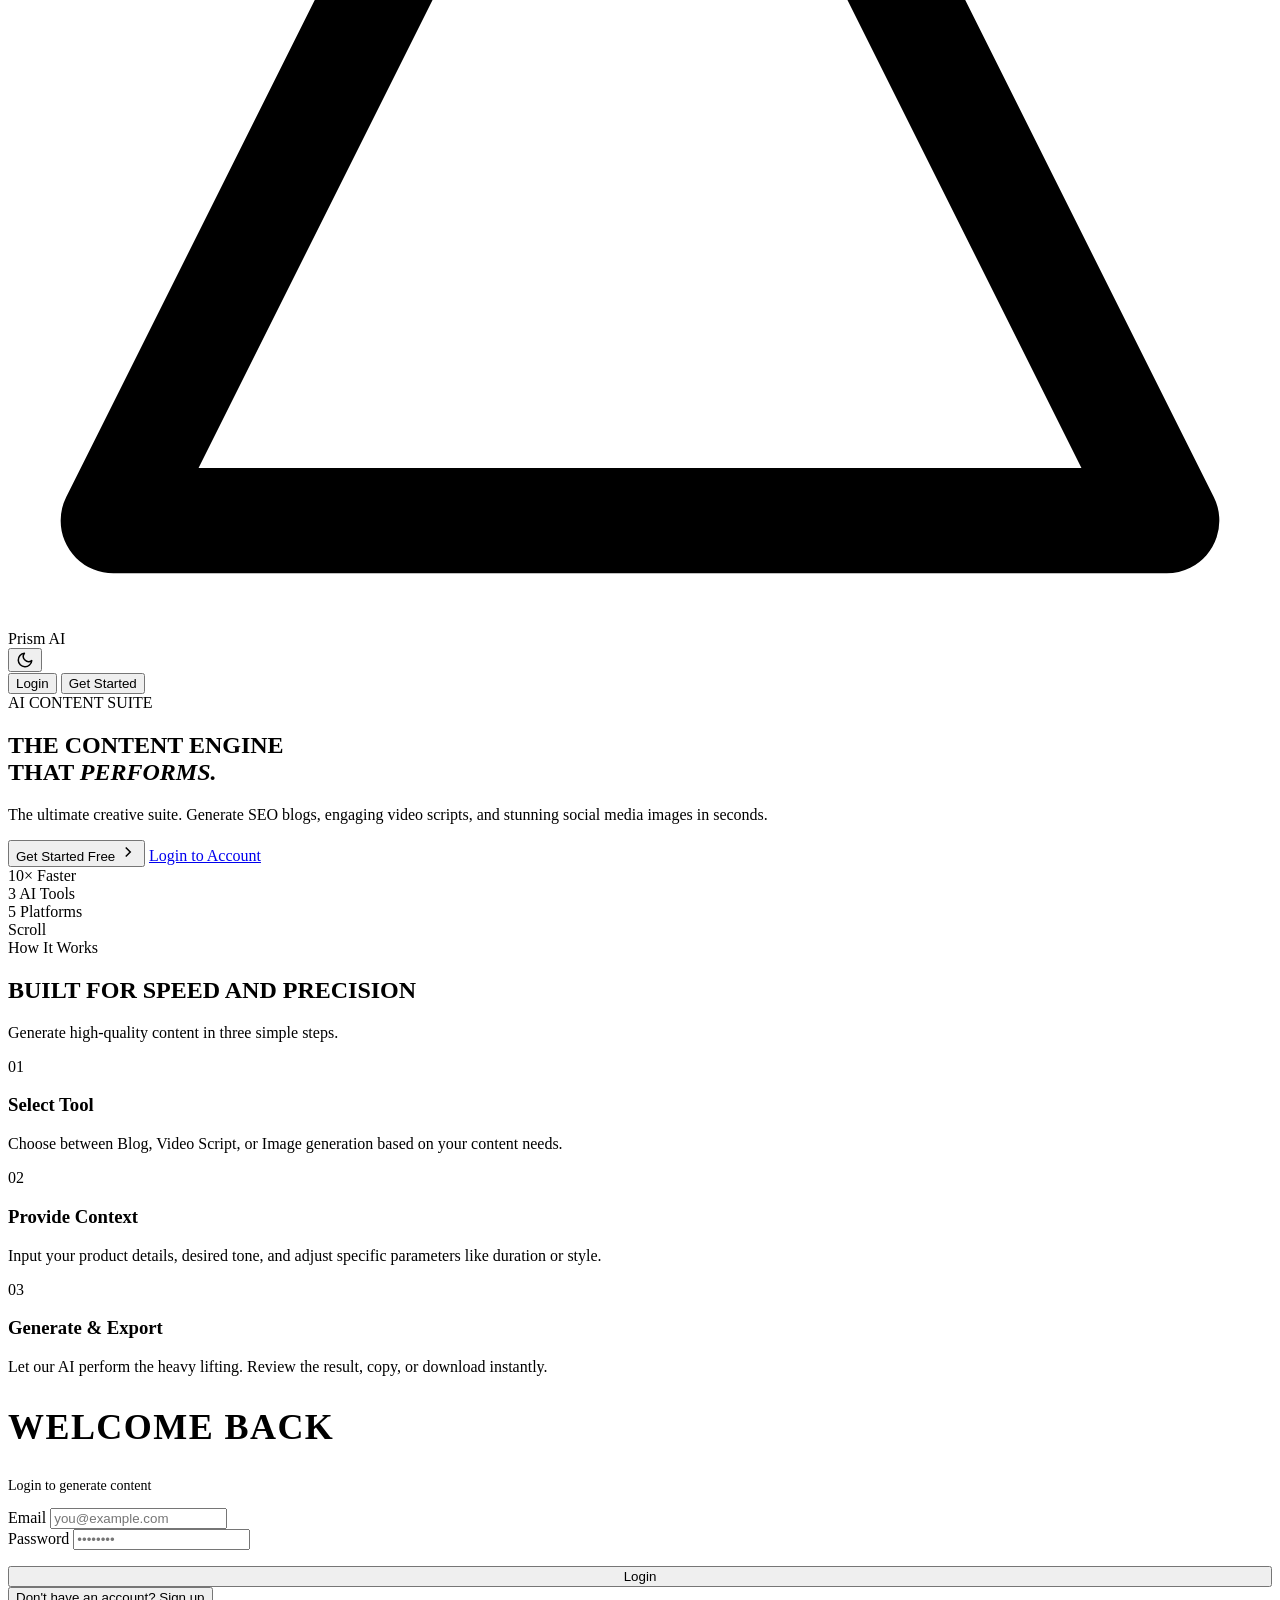
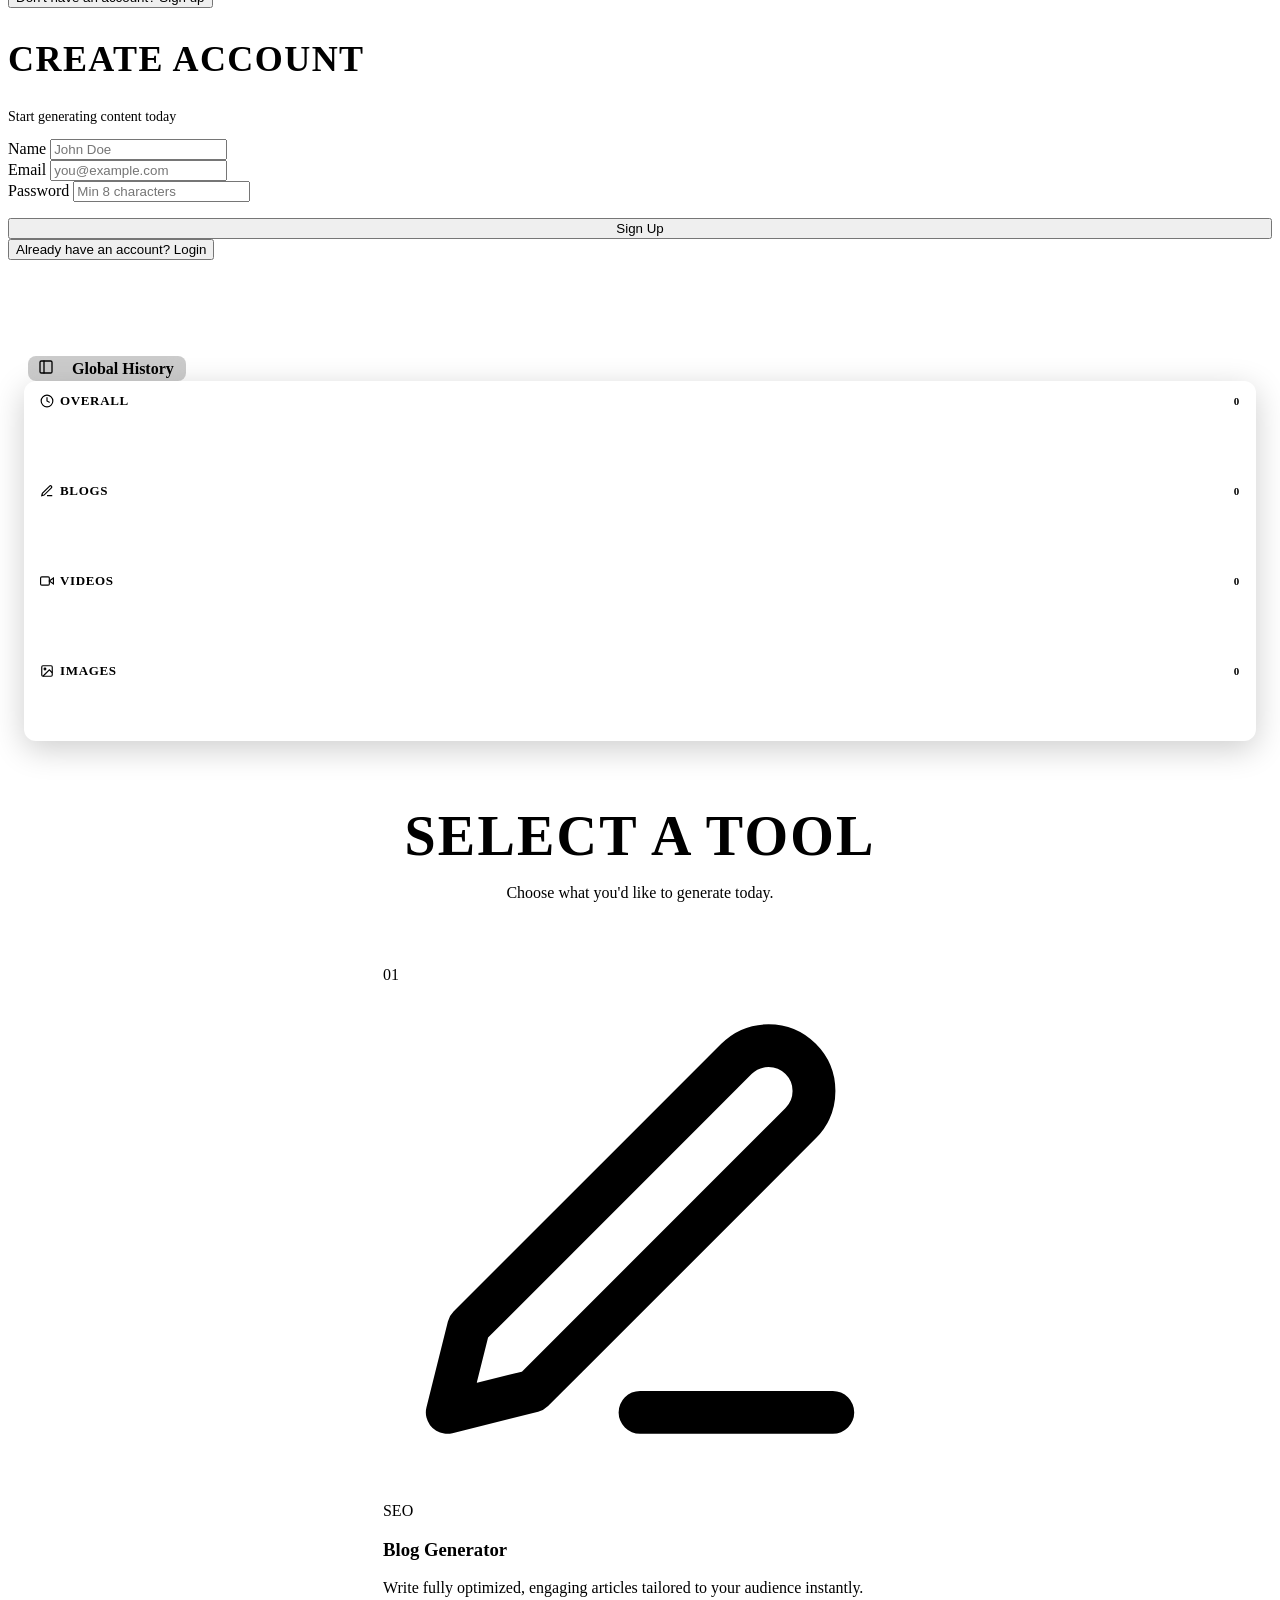
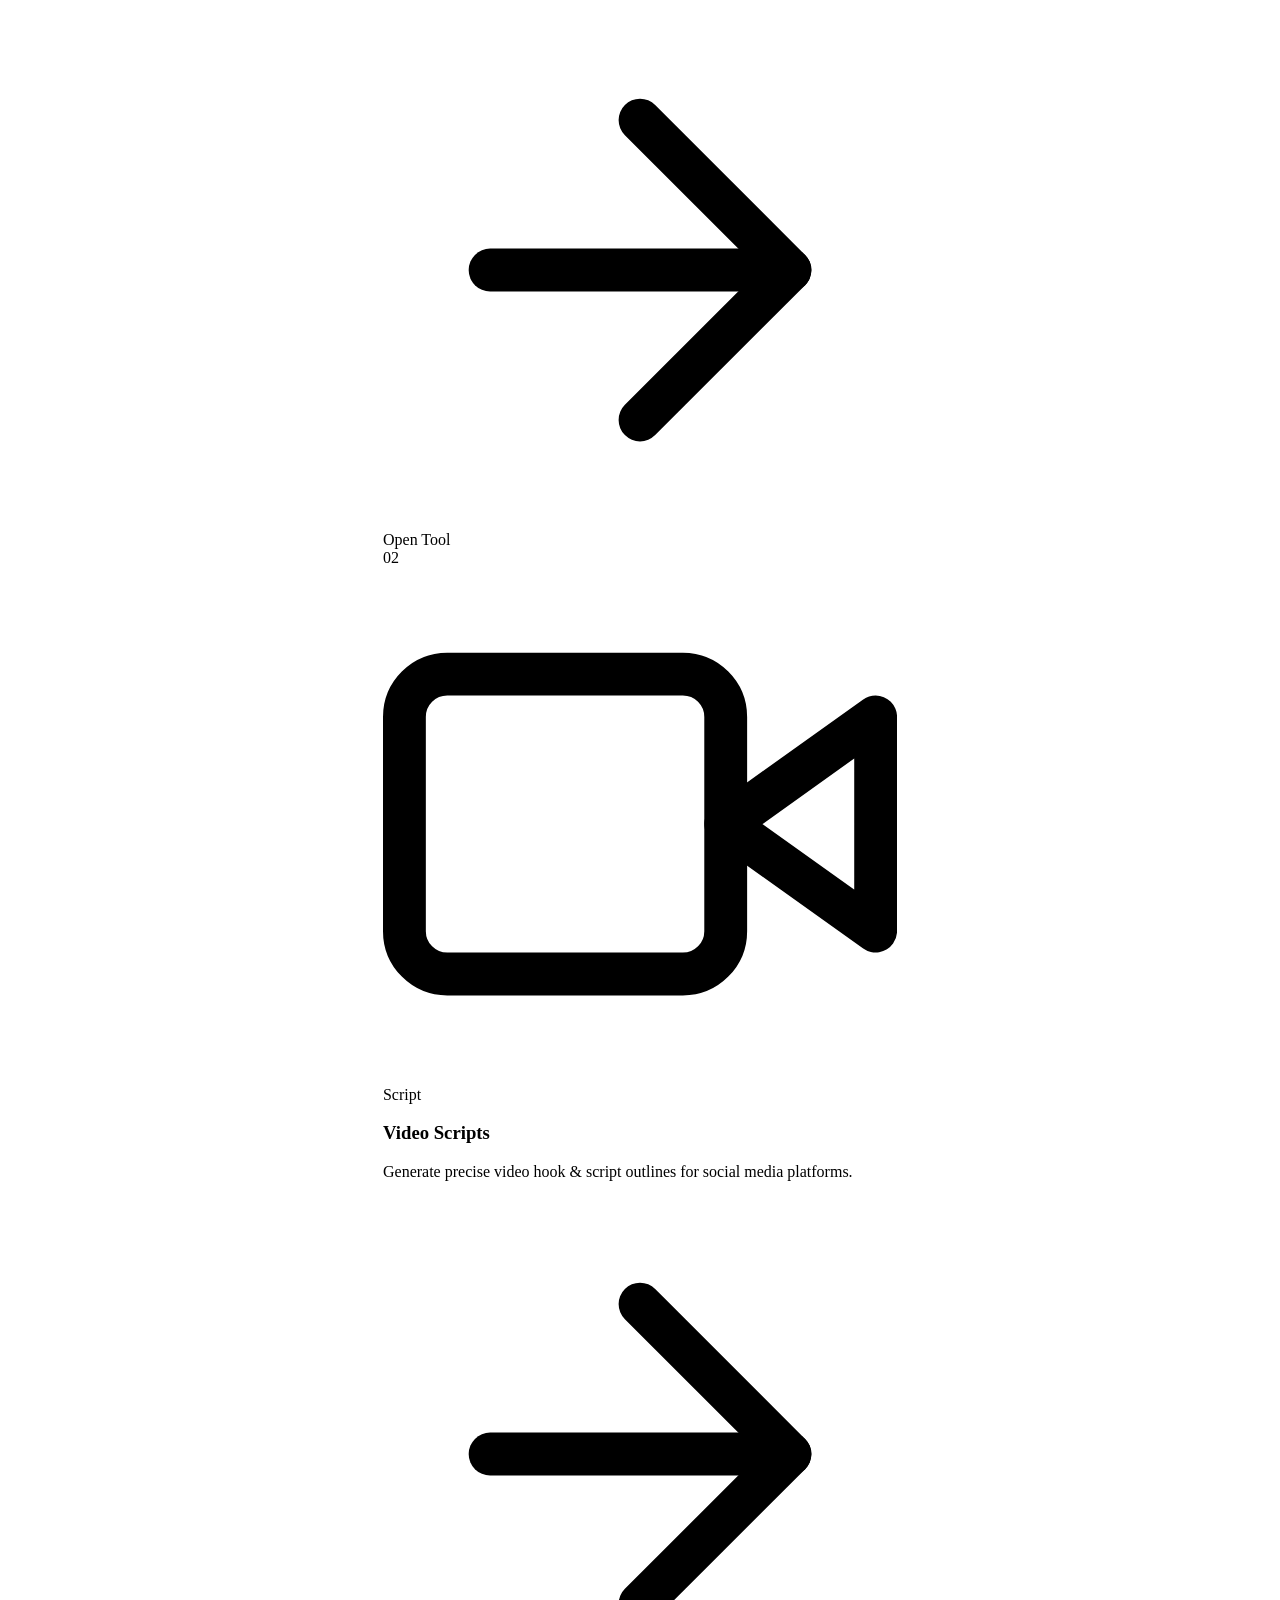
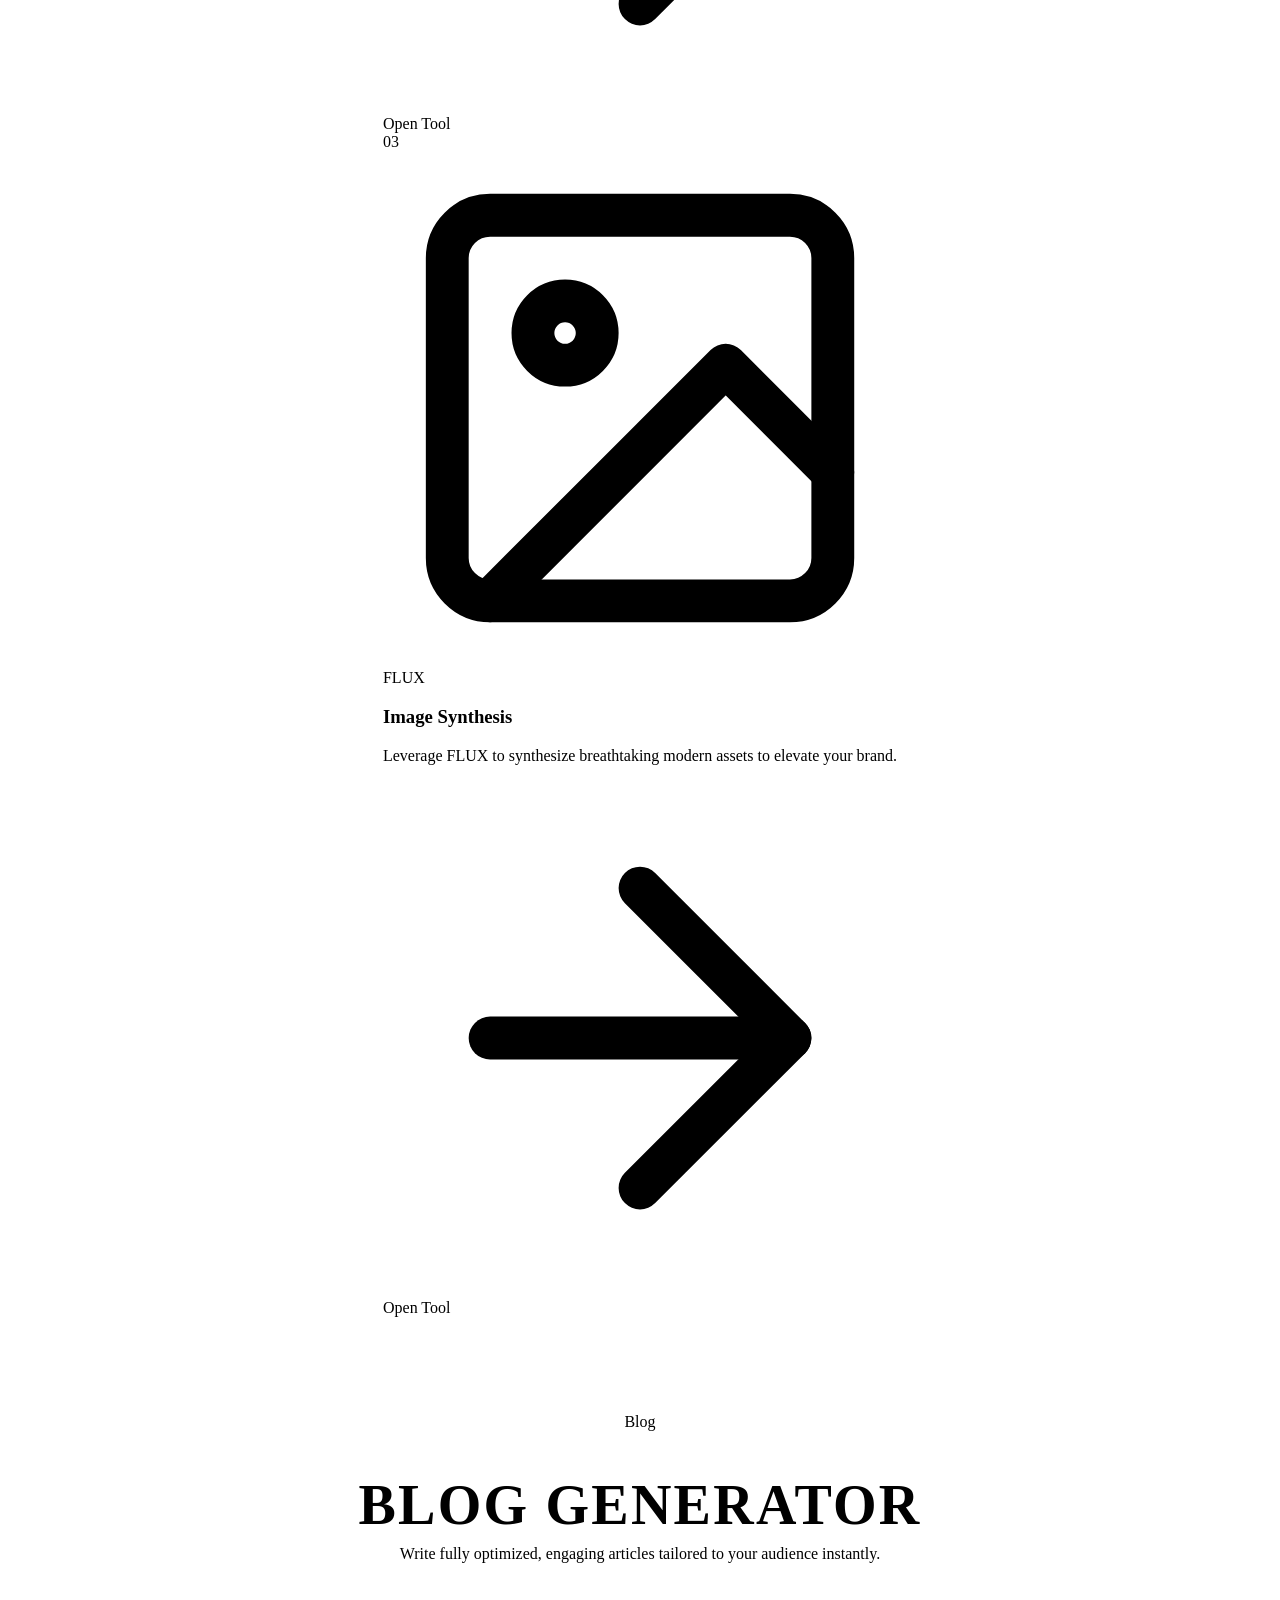
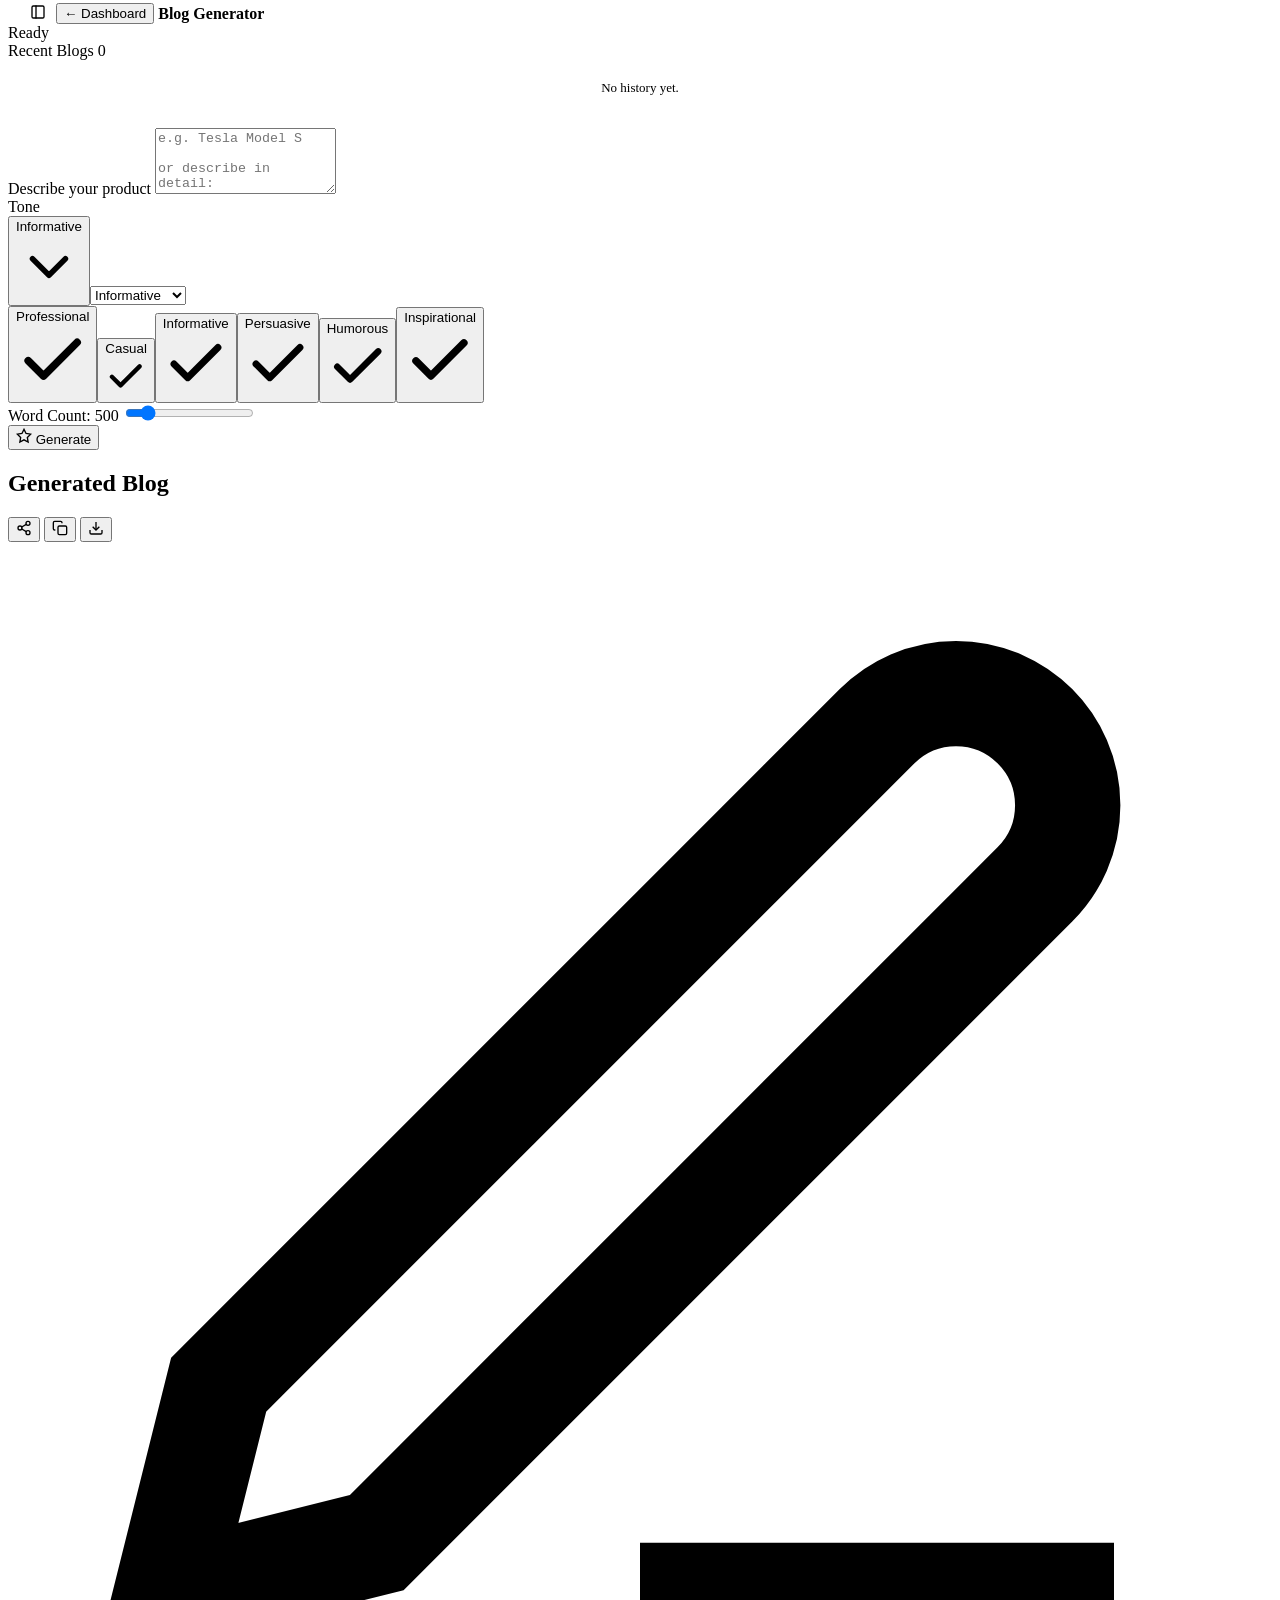
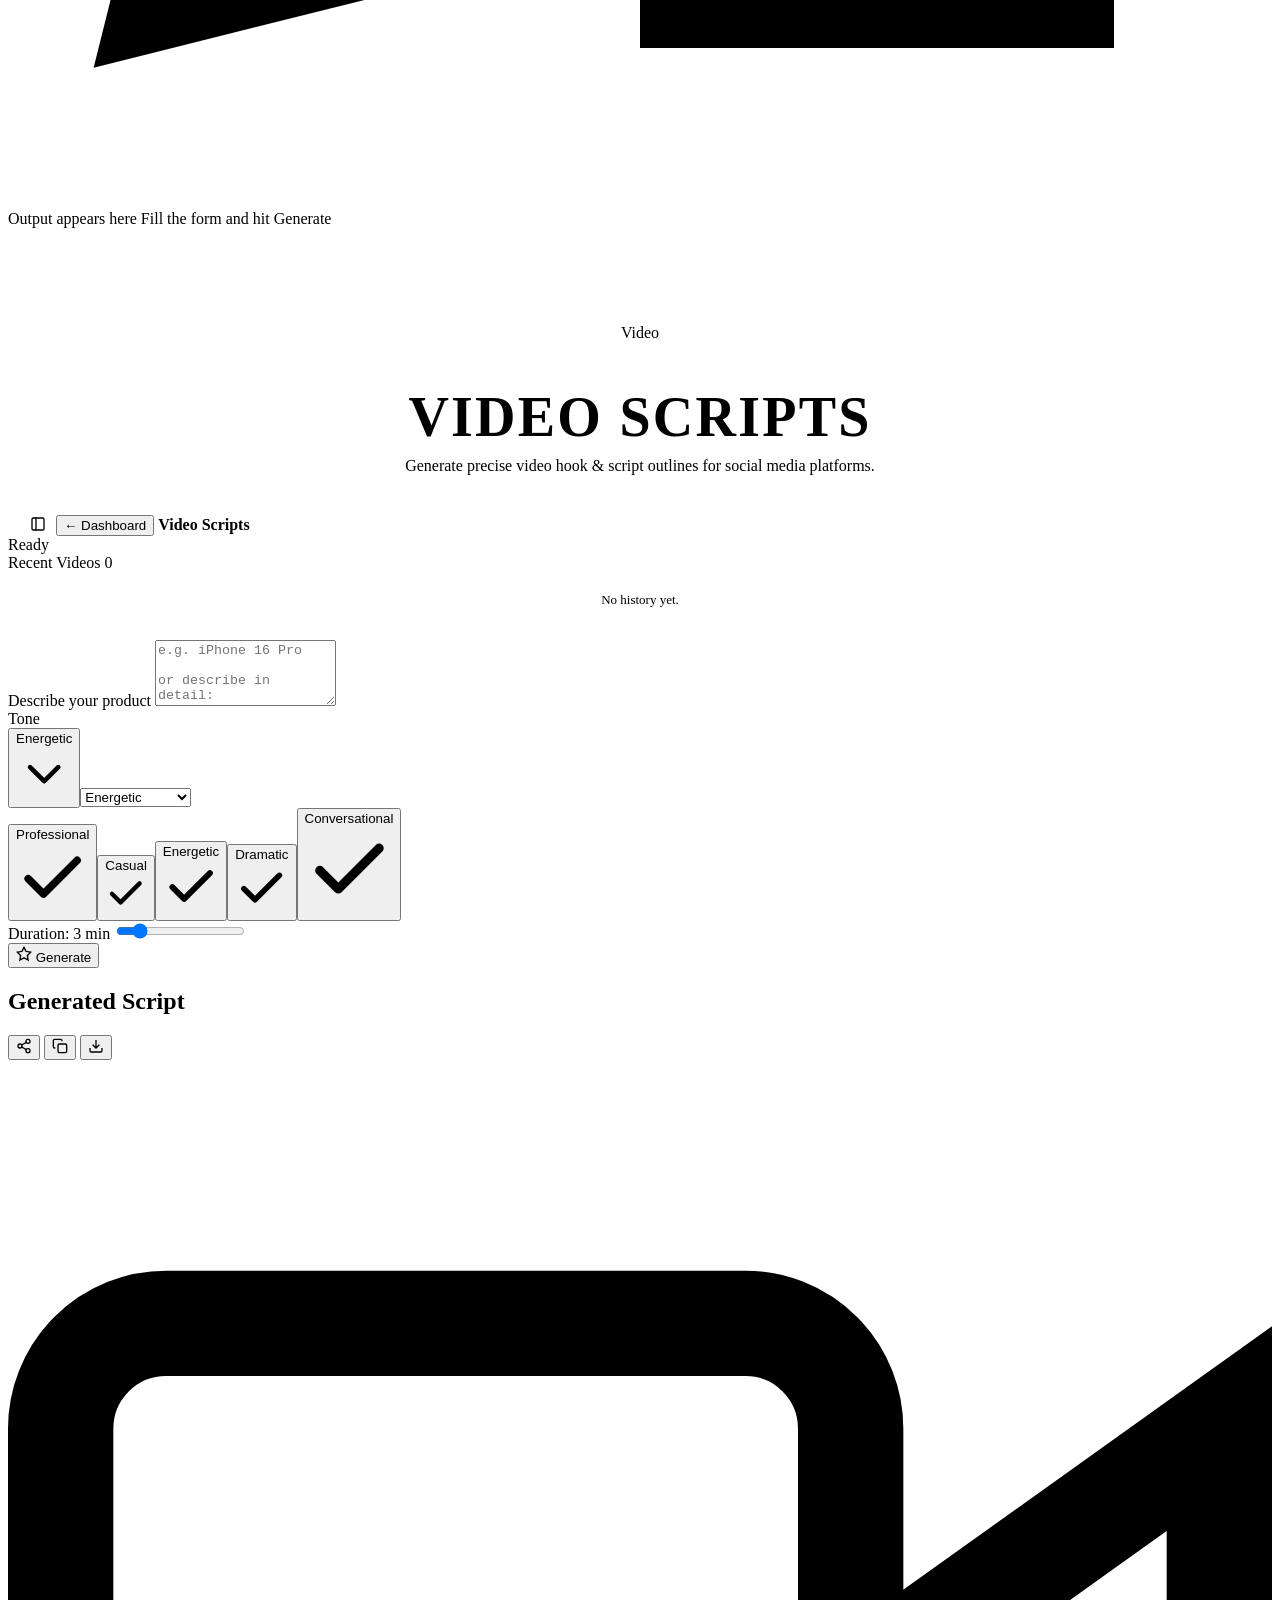
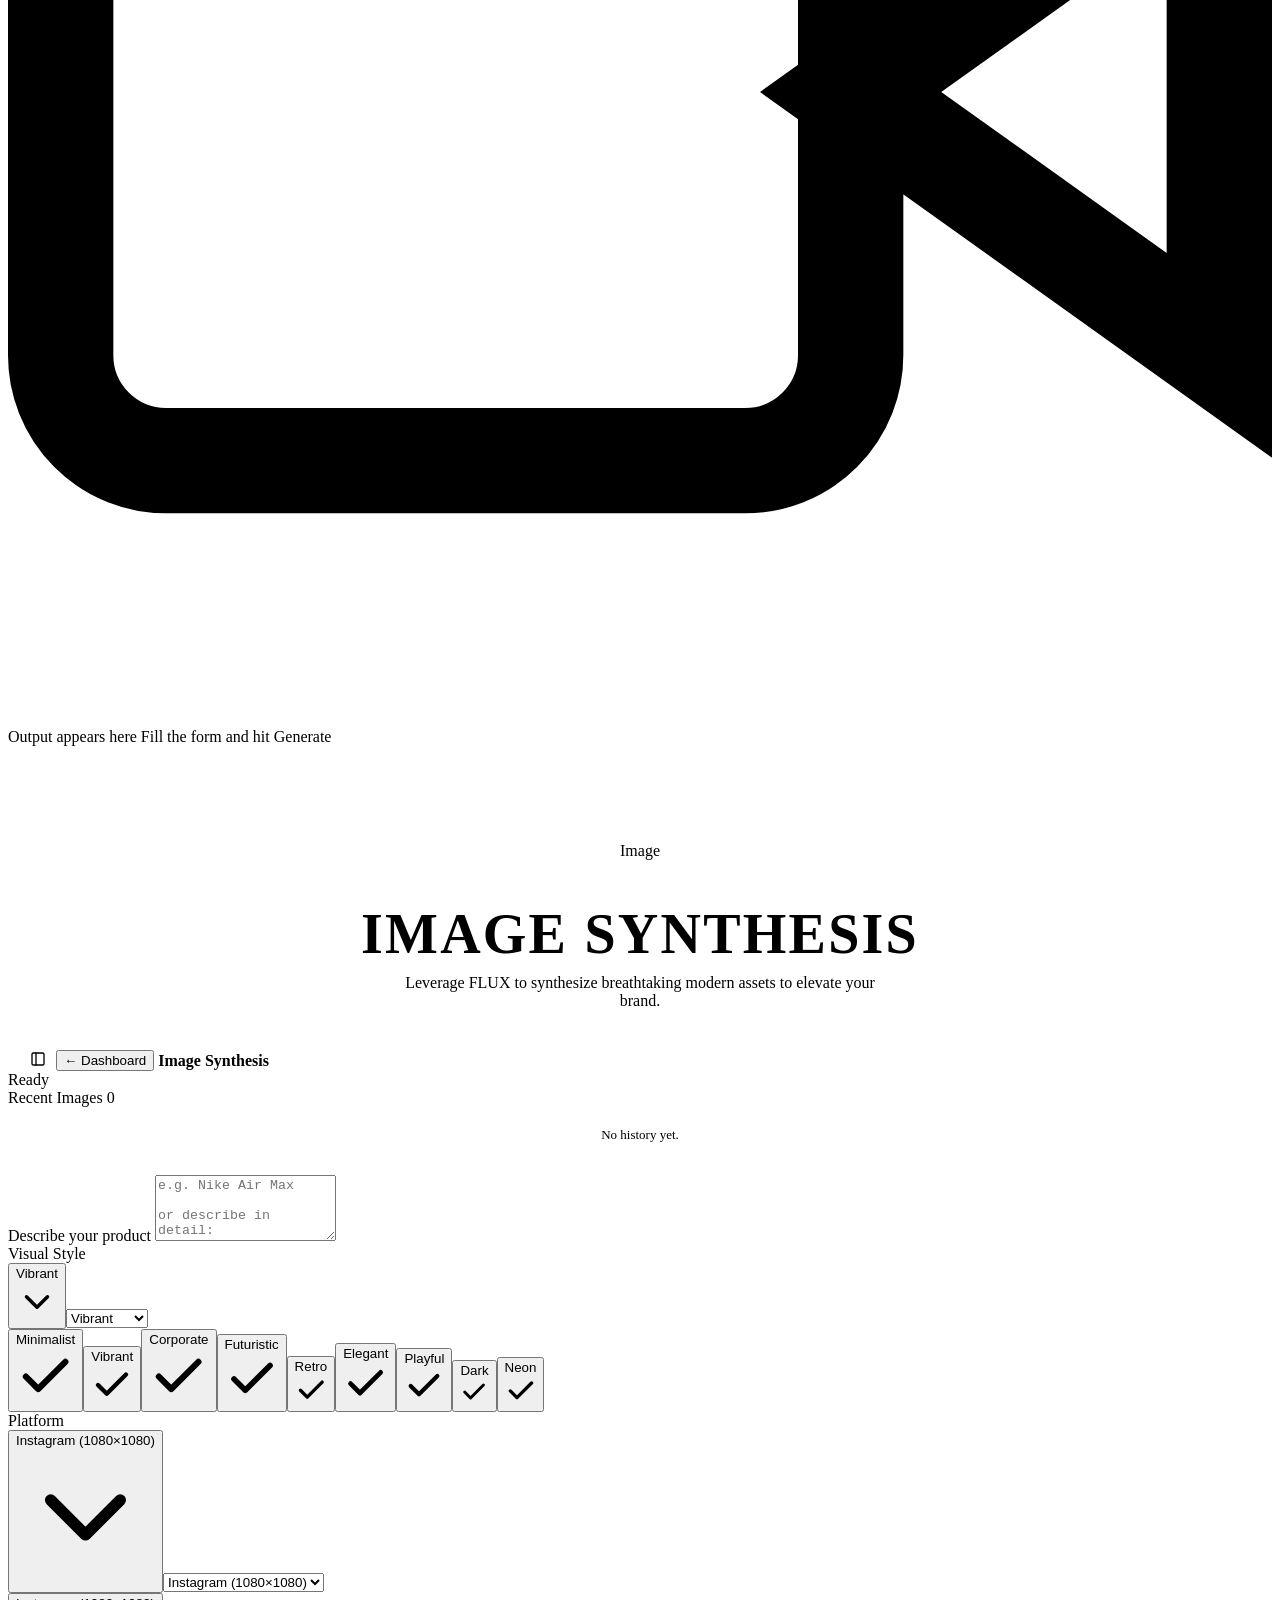
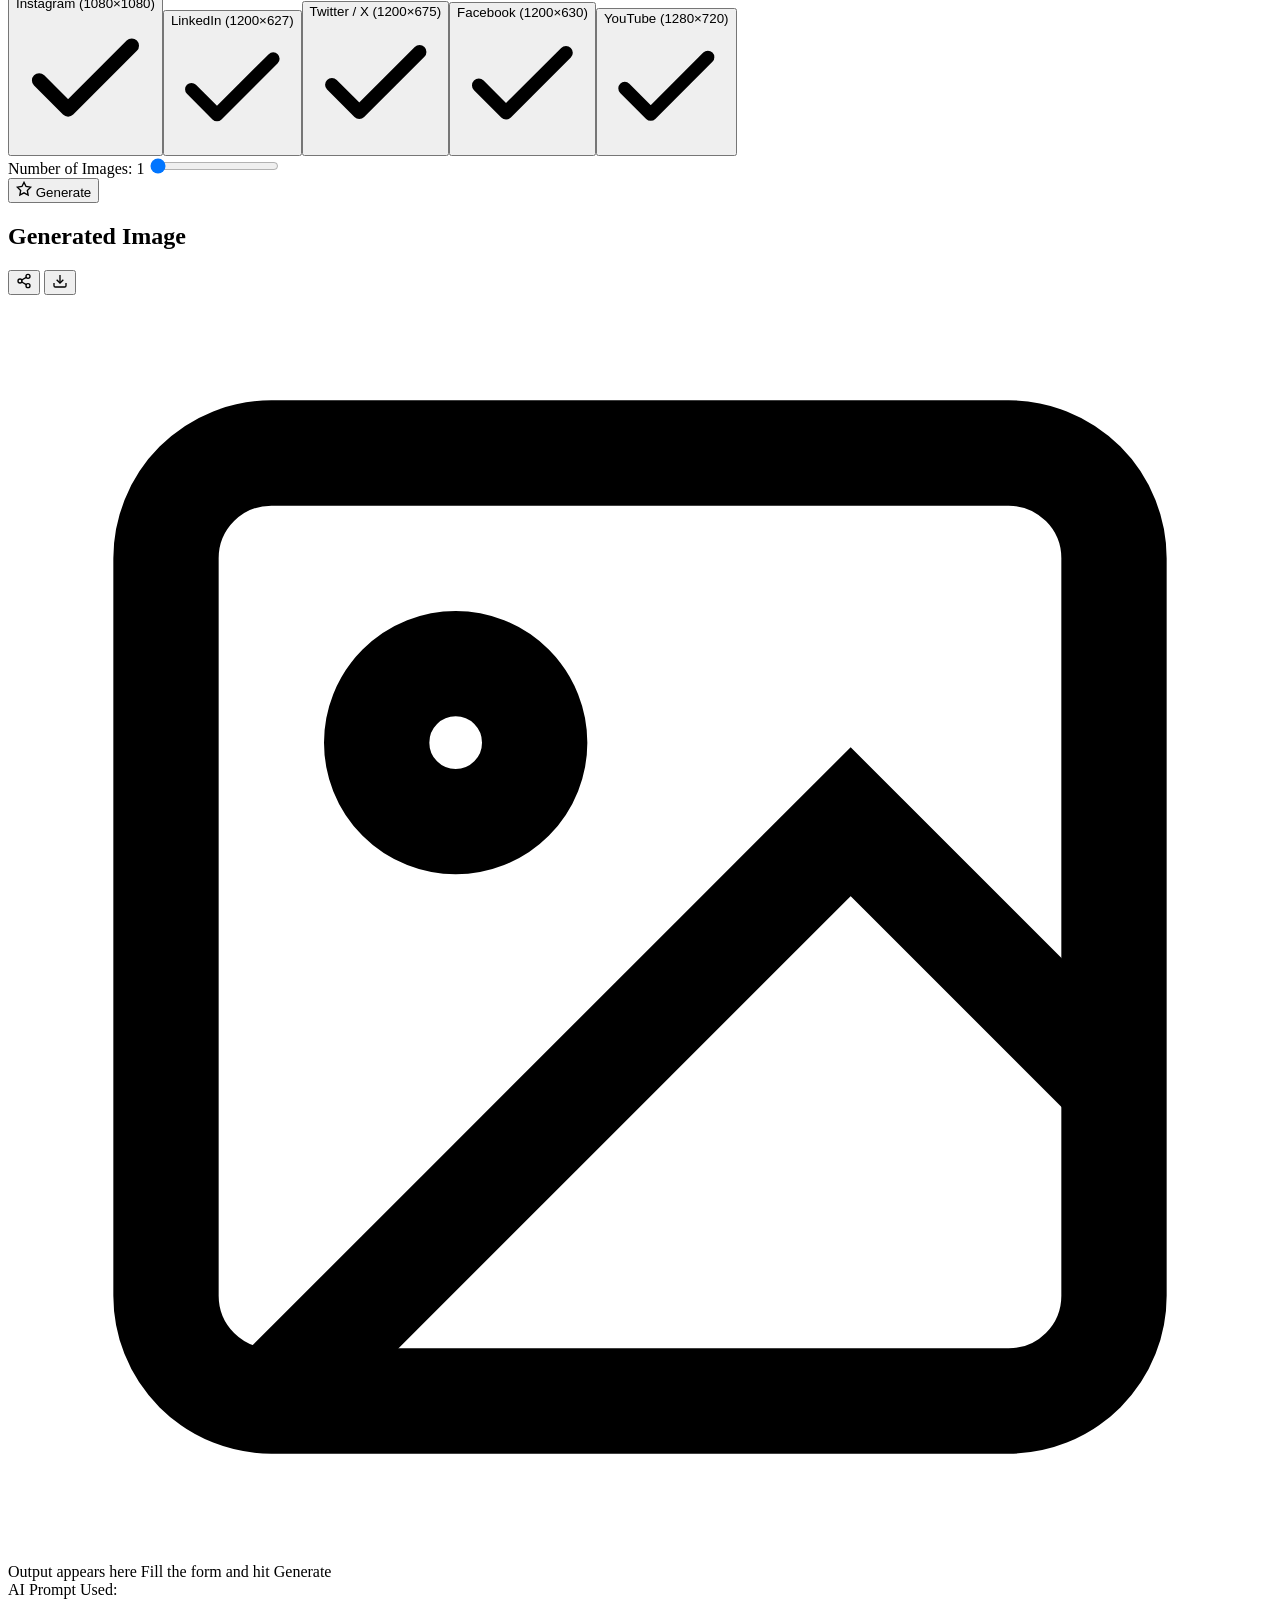
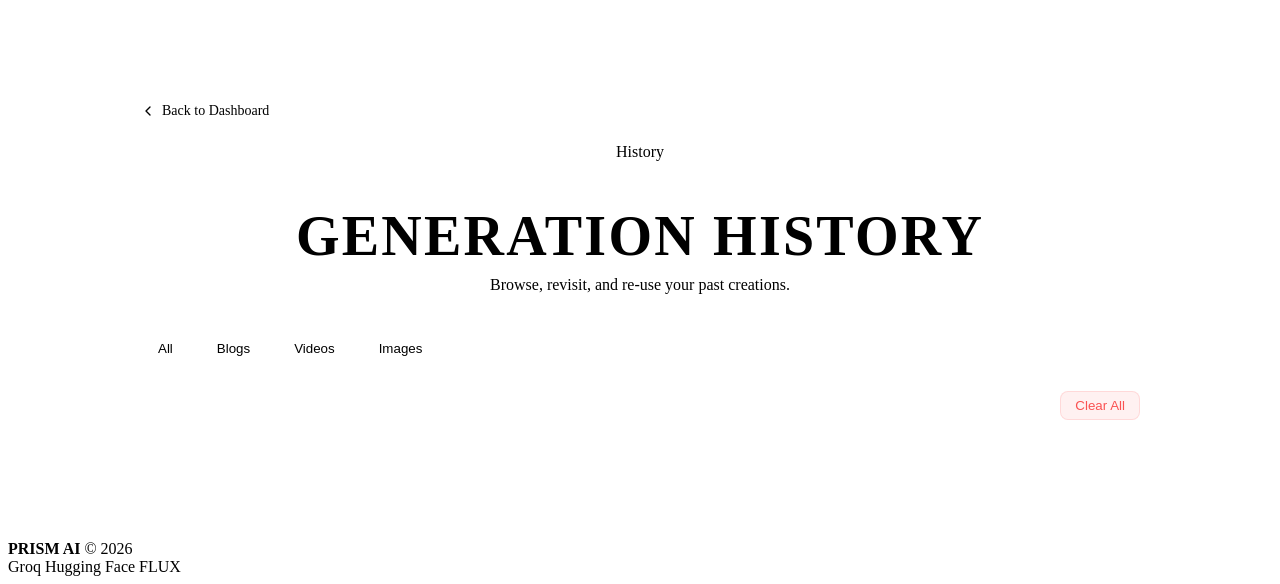
==== commit 4c443903: "Analytics added" ====
--- a/frontend/index.html
+++ b/frontend/index.html
@@ -11,6 +11,16 @@
     <script src="/static/theme.js"></script>
     <link rel="stylesheet" href="/static/styles.css">
     <link rel="icon" sizes="192x192" type="image/png" href="/static/logo.png">
+
+    <!-- Google tag (gtag.js) -->
+    <script async src="https://www.googletagmanager.com/gtag/js?id=G-5DY19RJBNK"></script>
+    <script>
+      window.dataLayer = window.dataLayer || [];
+      function gtag(){dataLayer.push(arguments);}
+      gtag('js', new Date());
+
+      gtag('config', 'G-5DY19RJBNK');
+    </script>
 </head>
 
 <body>
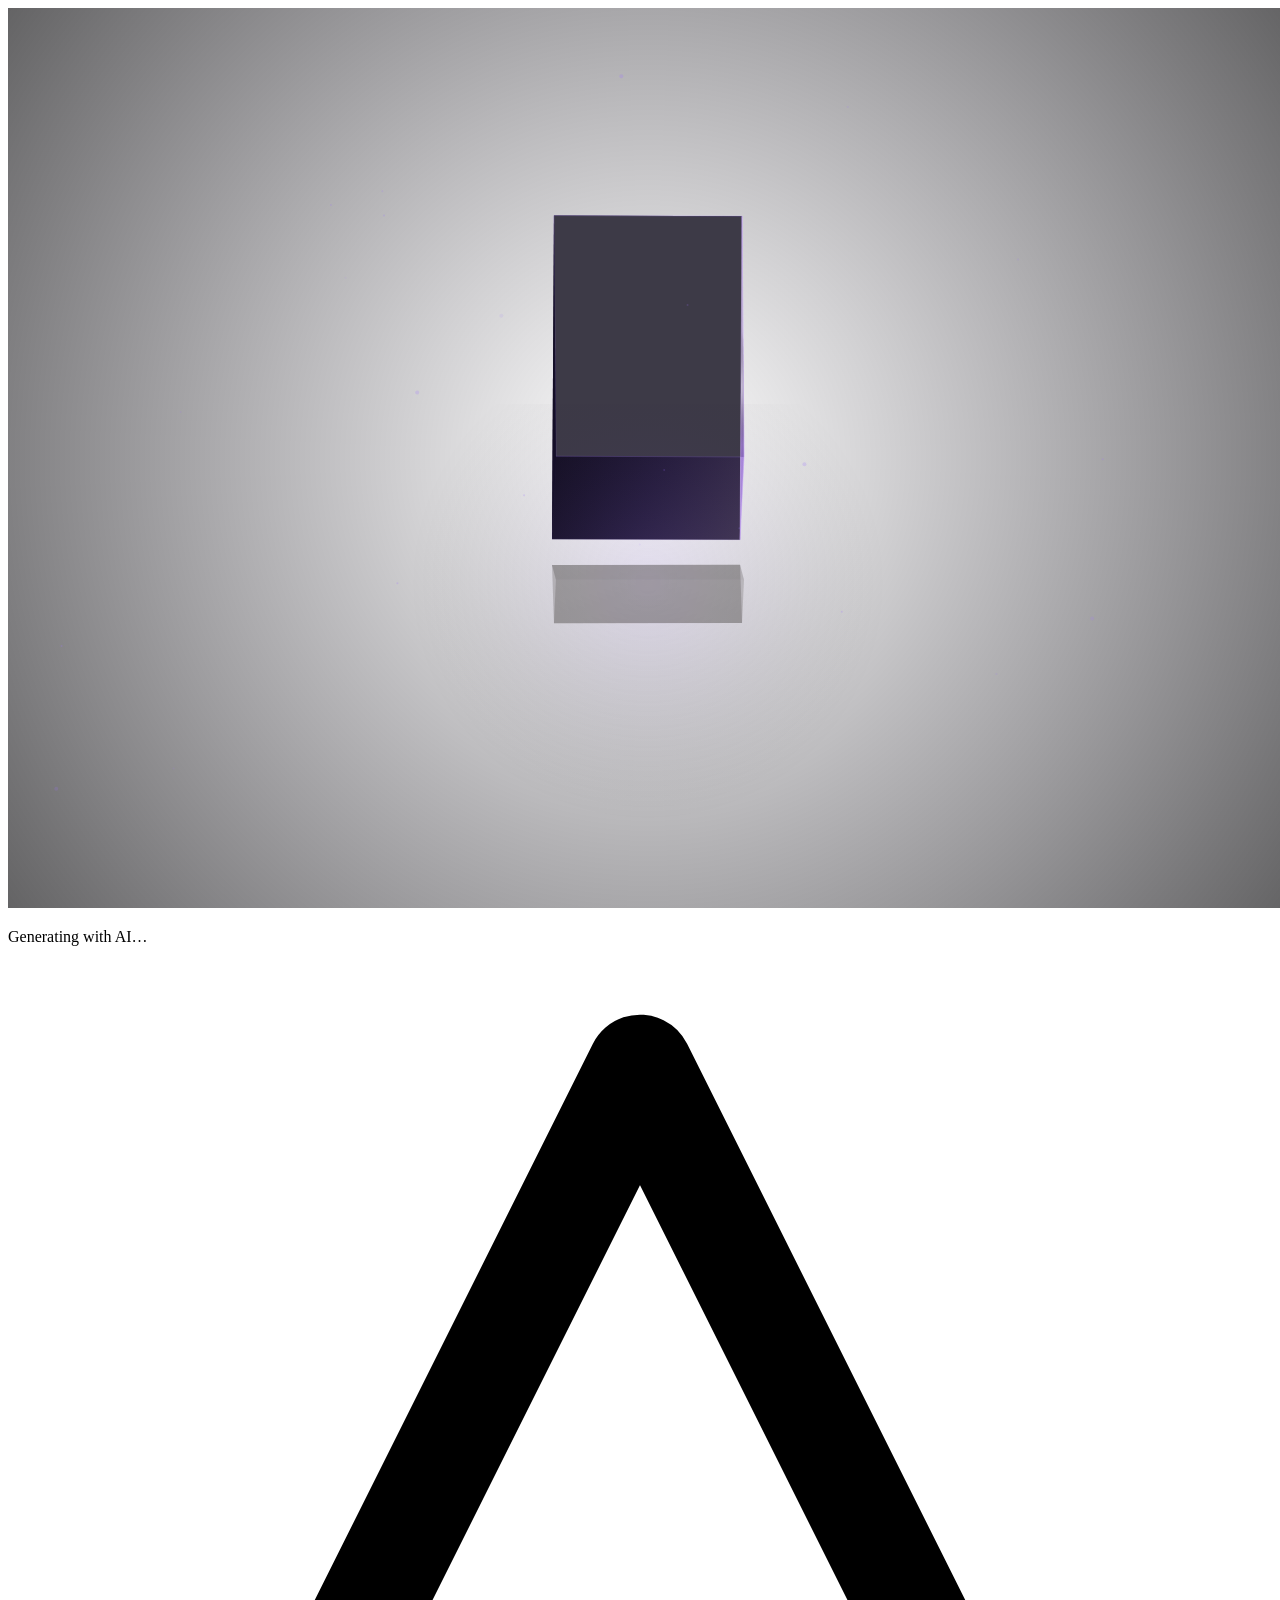
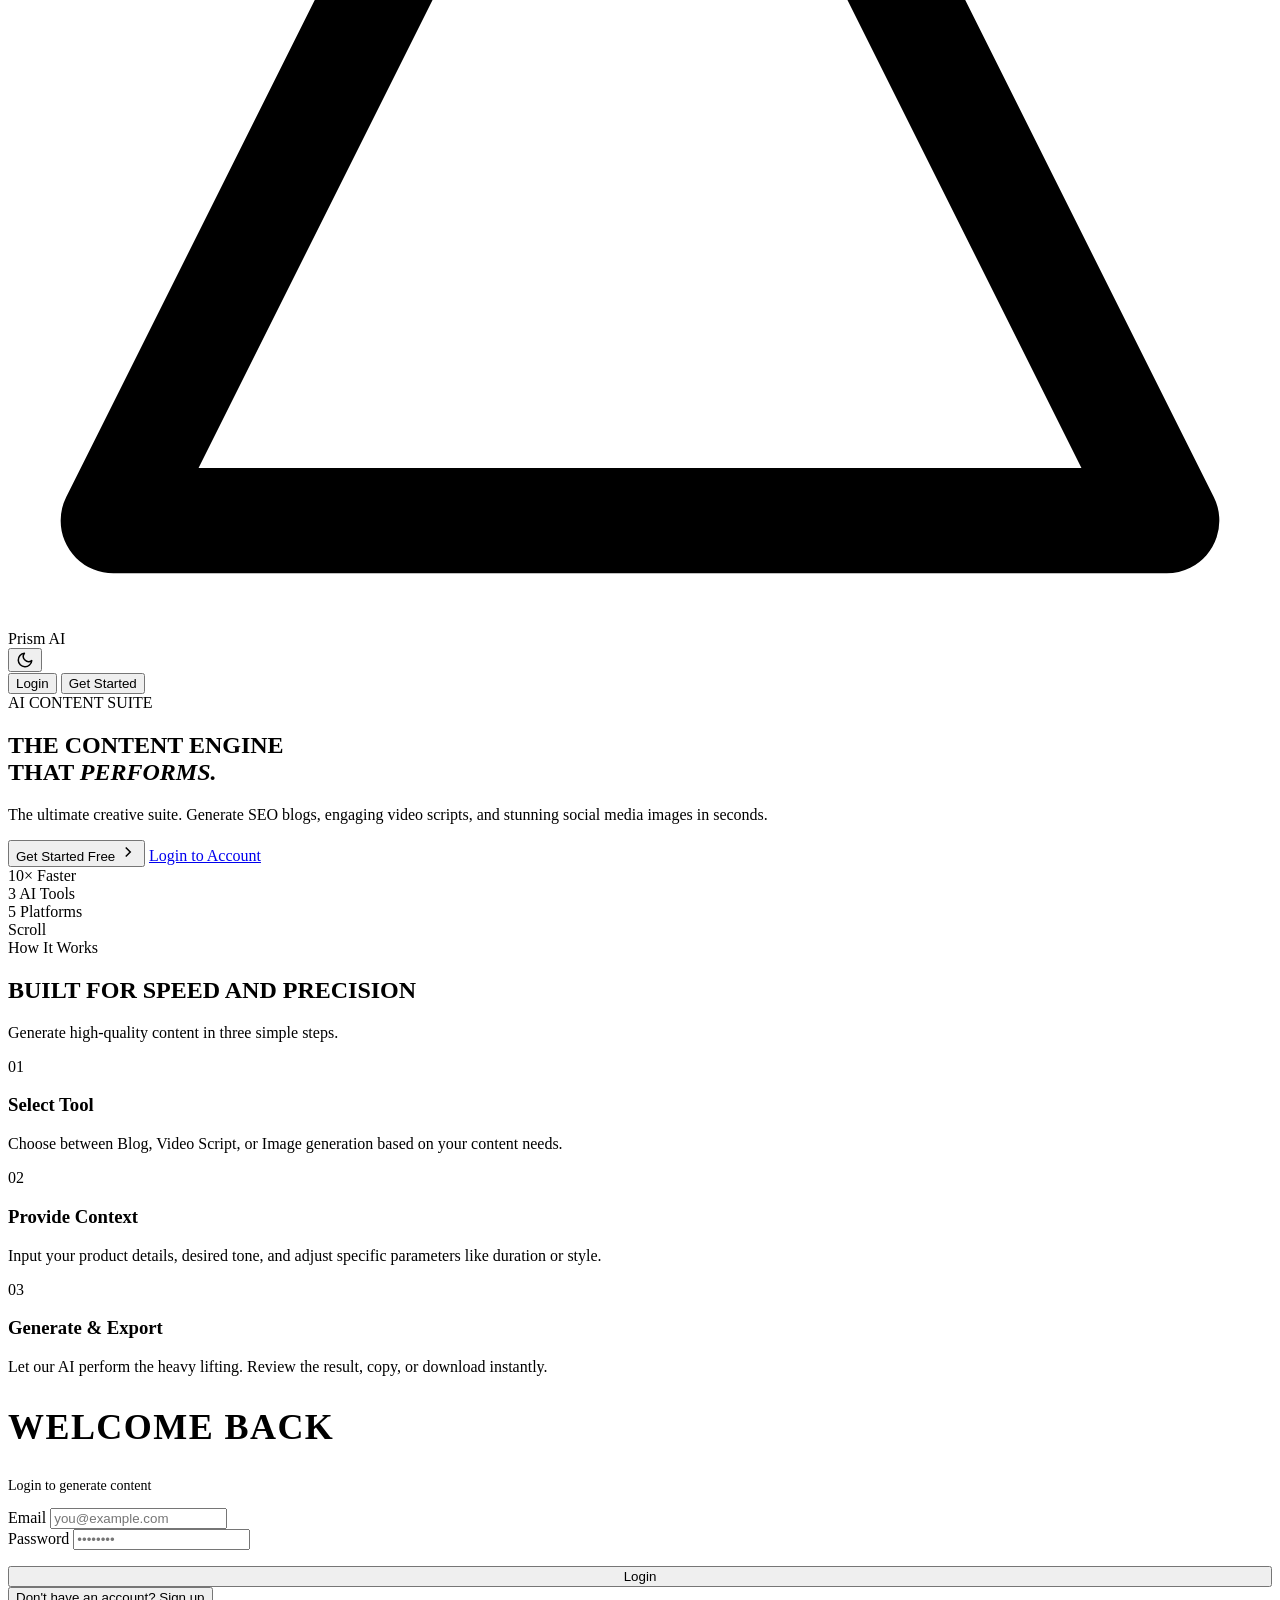
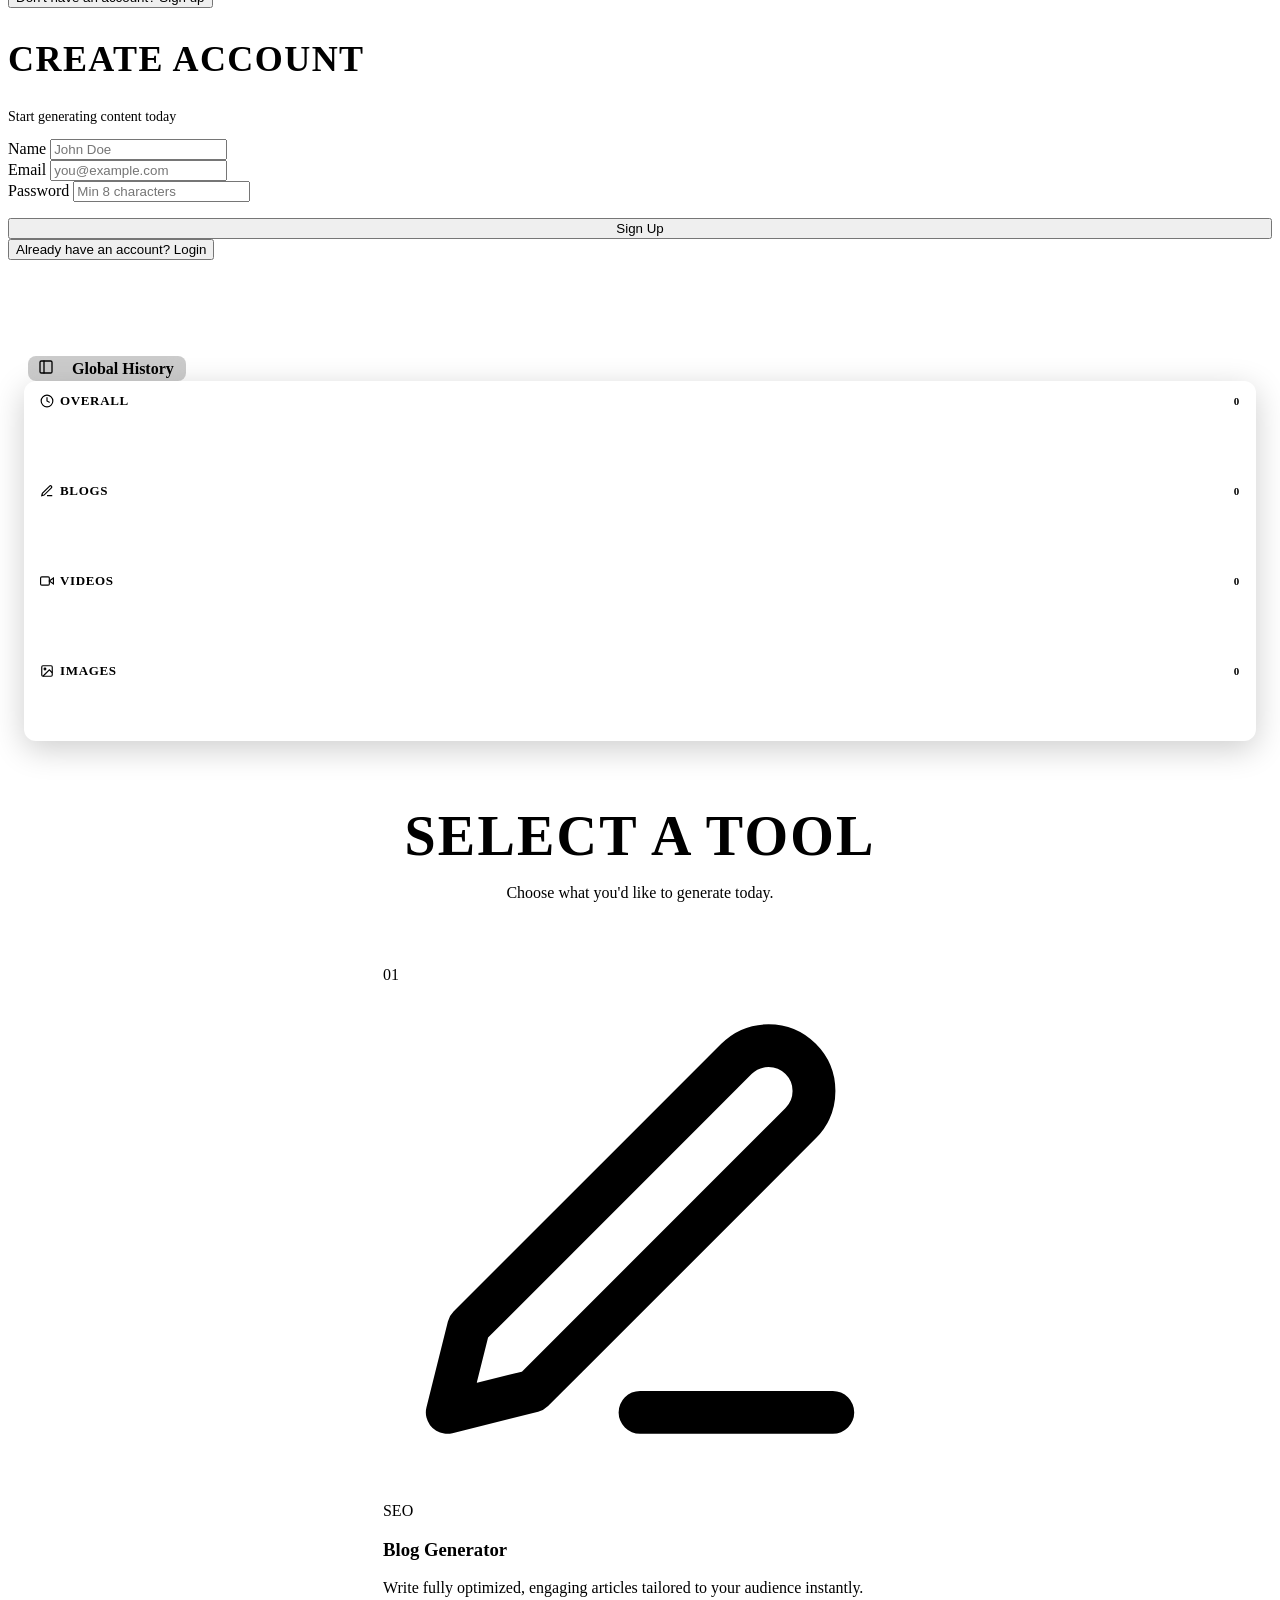
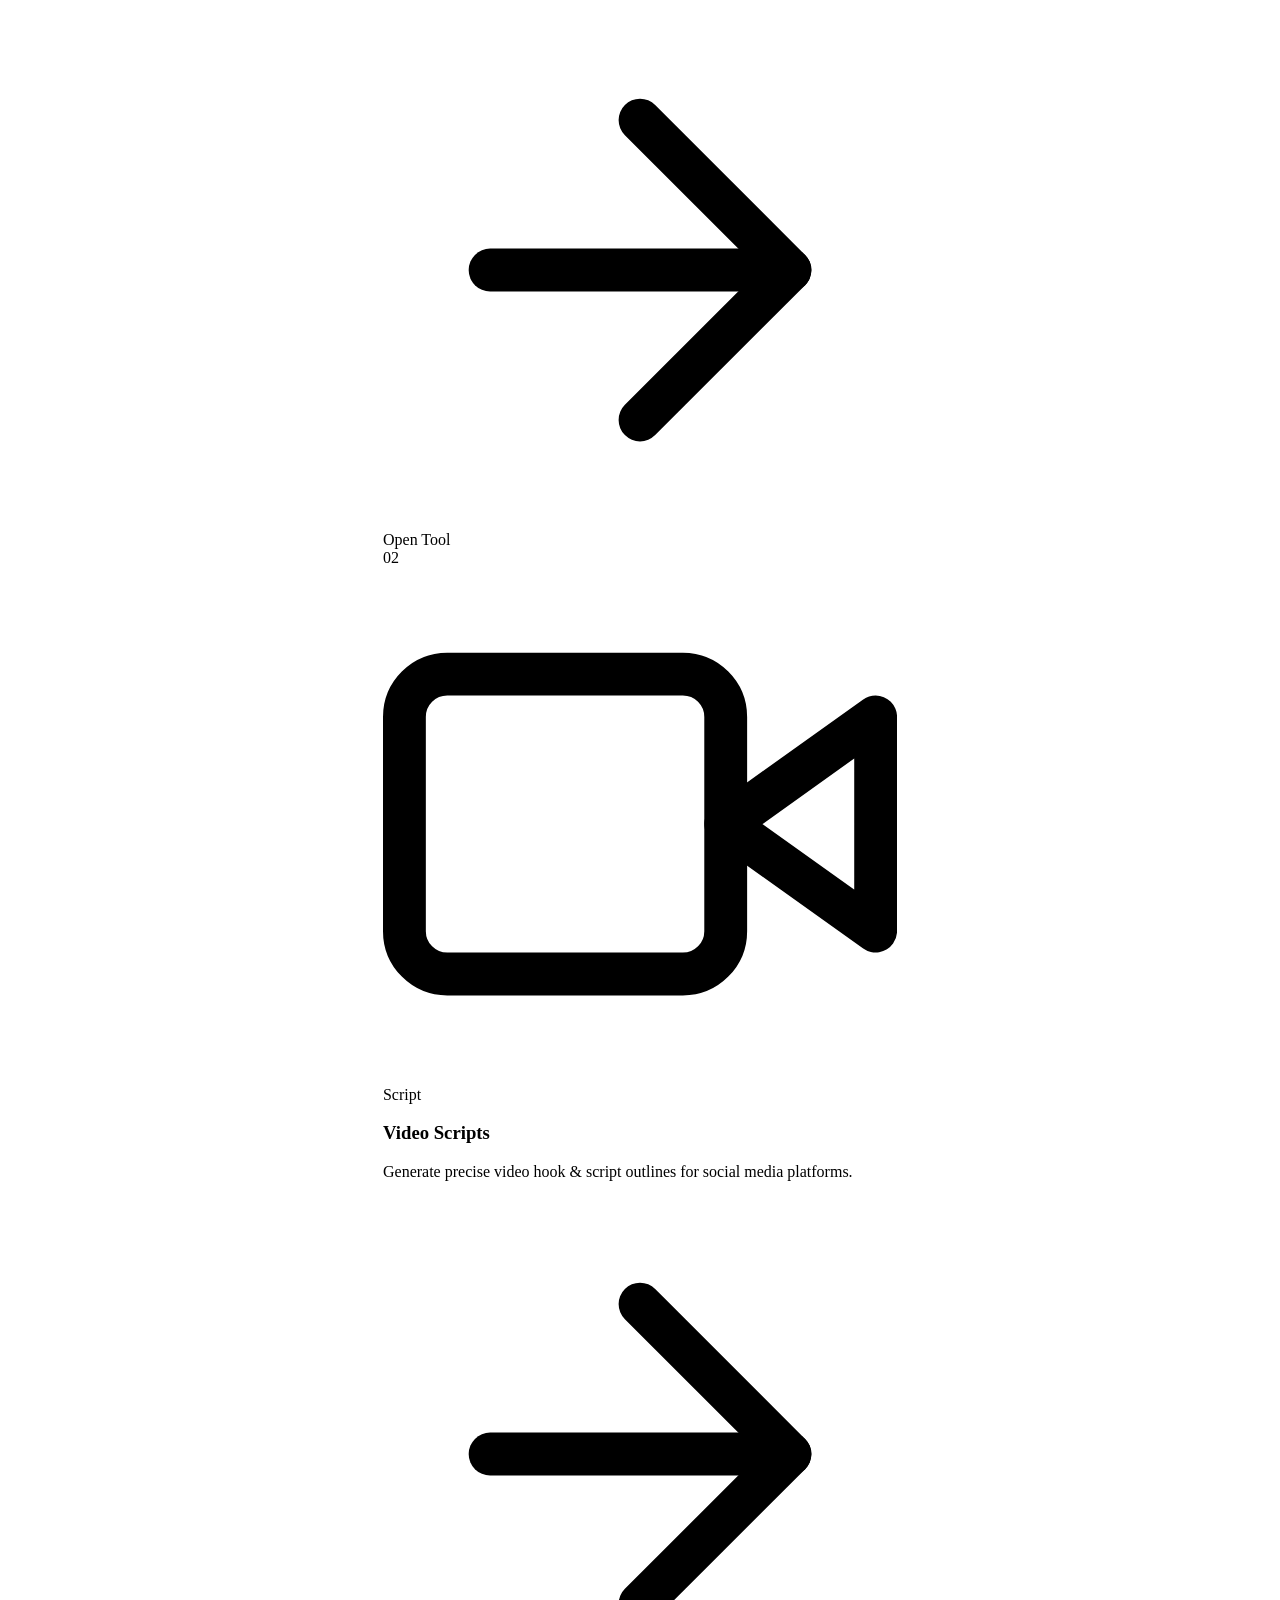
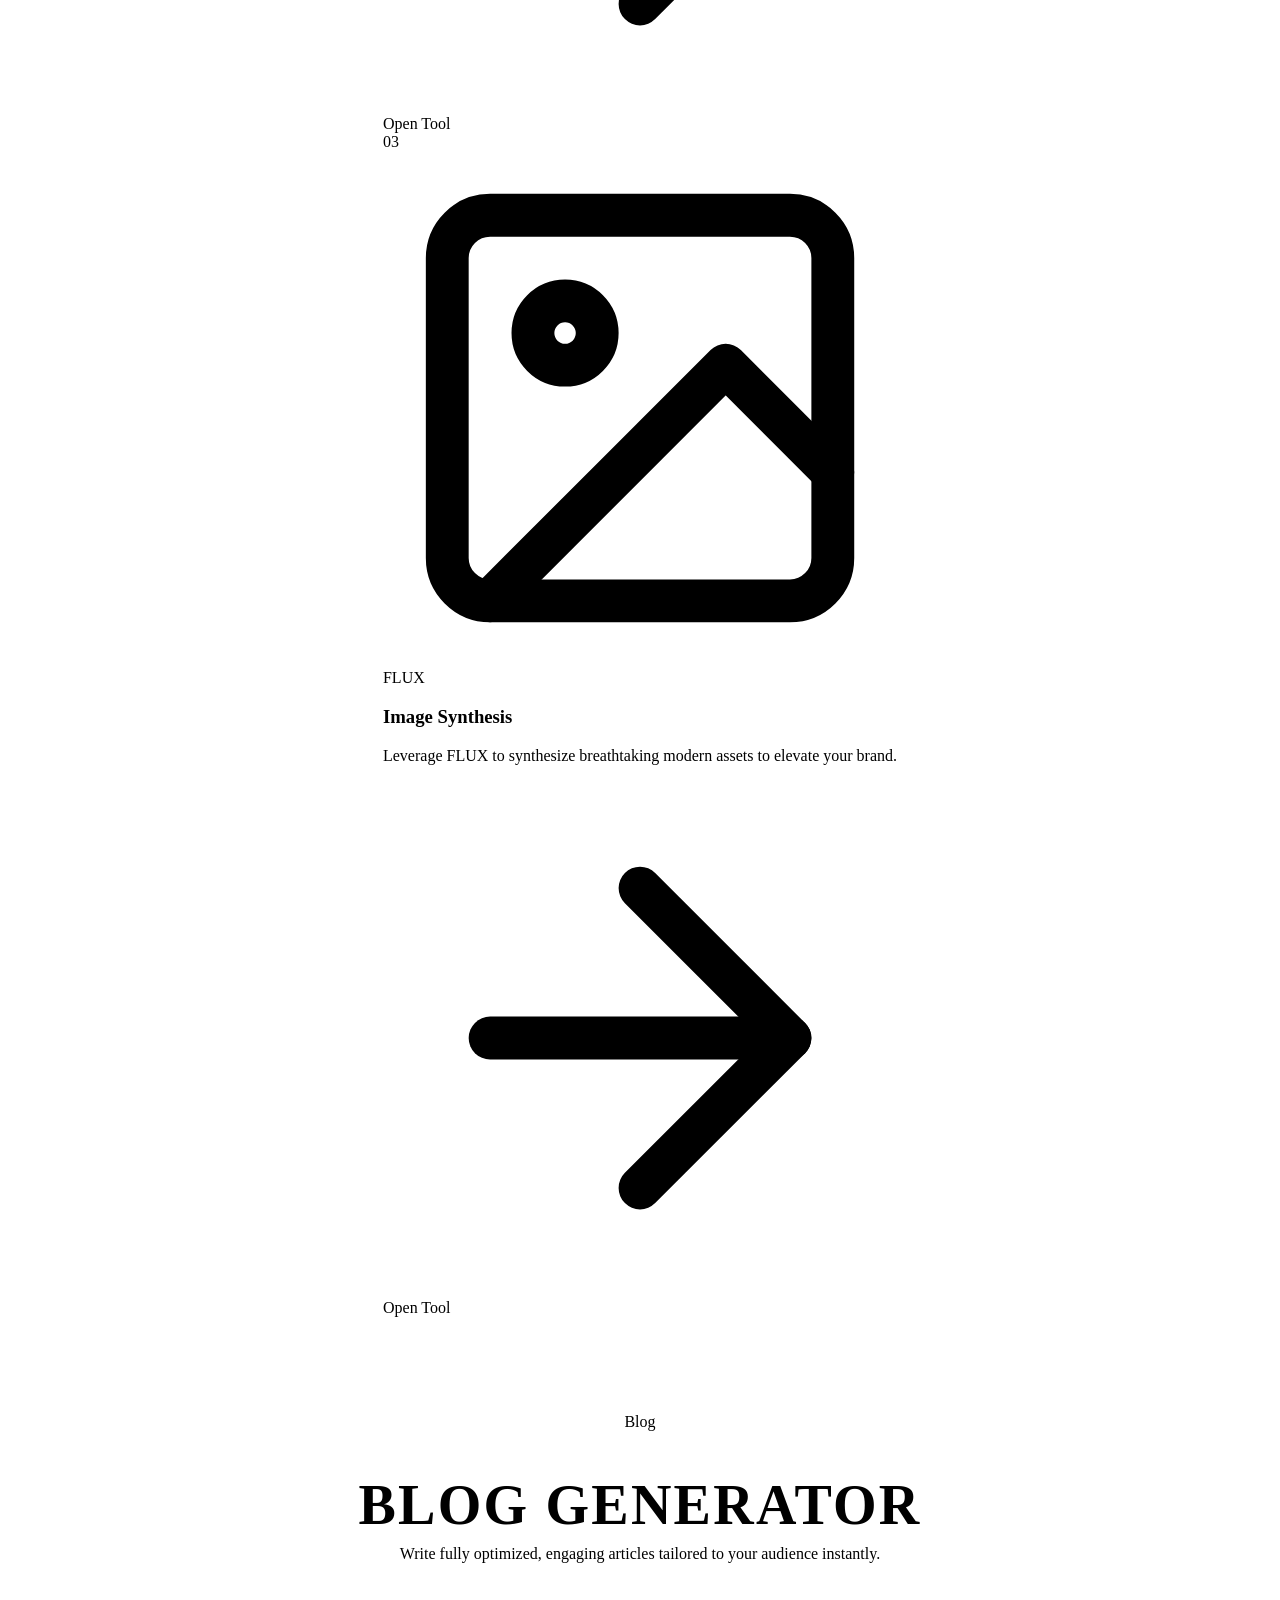
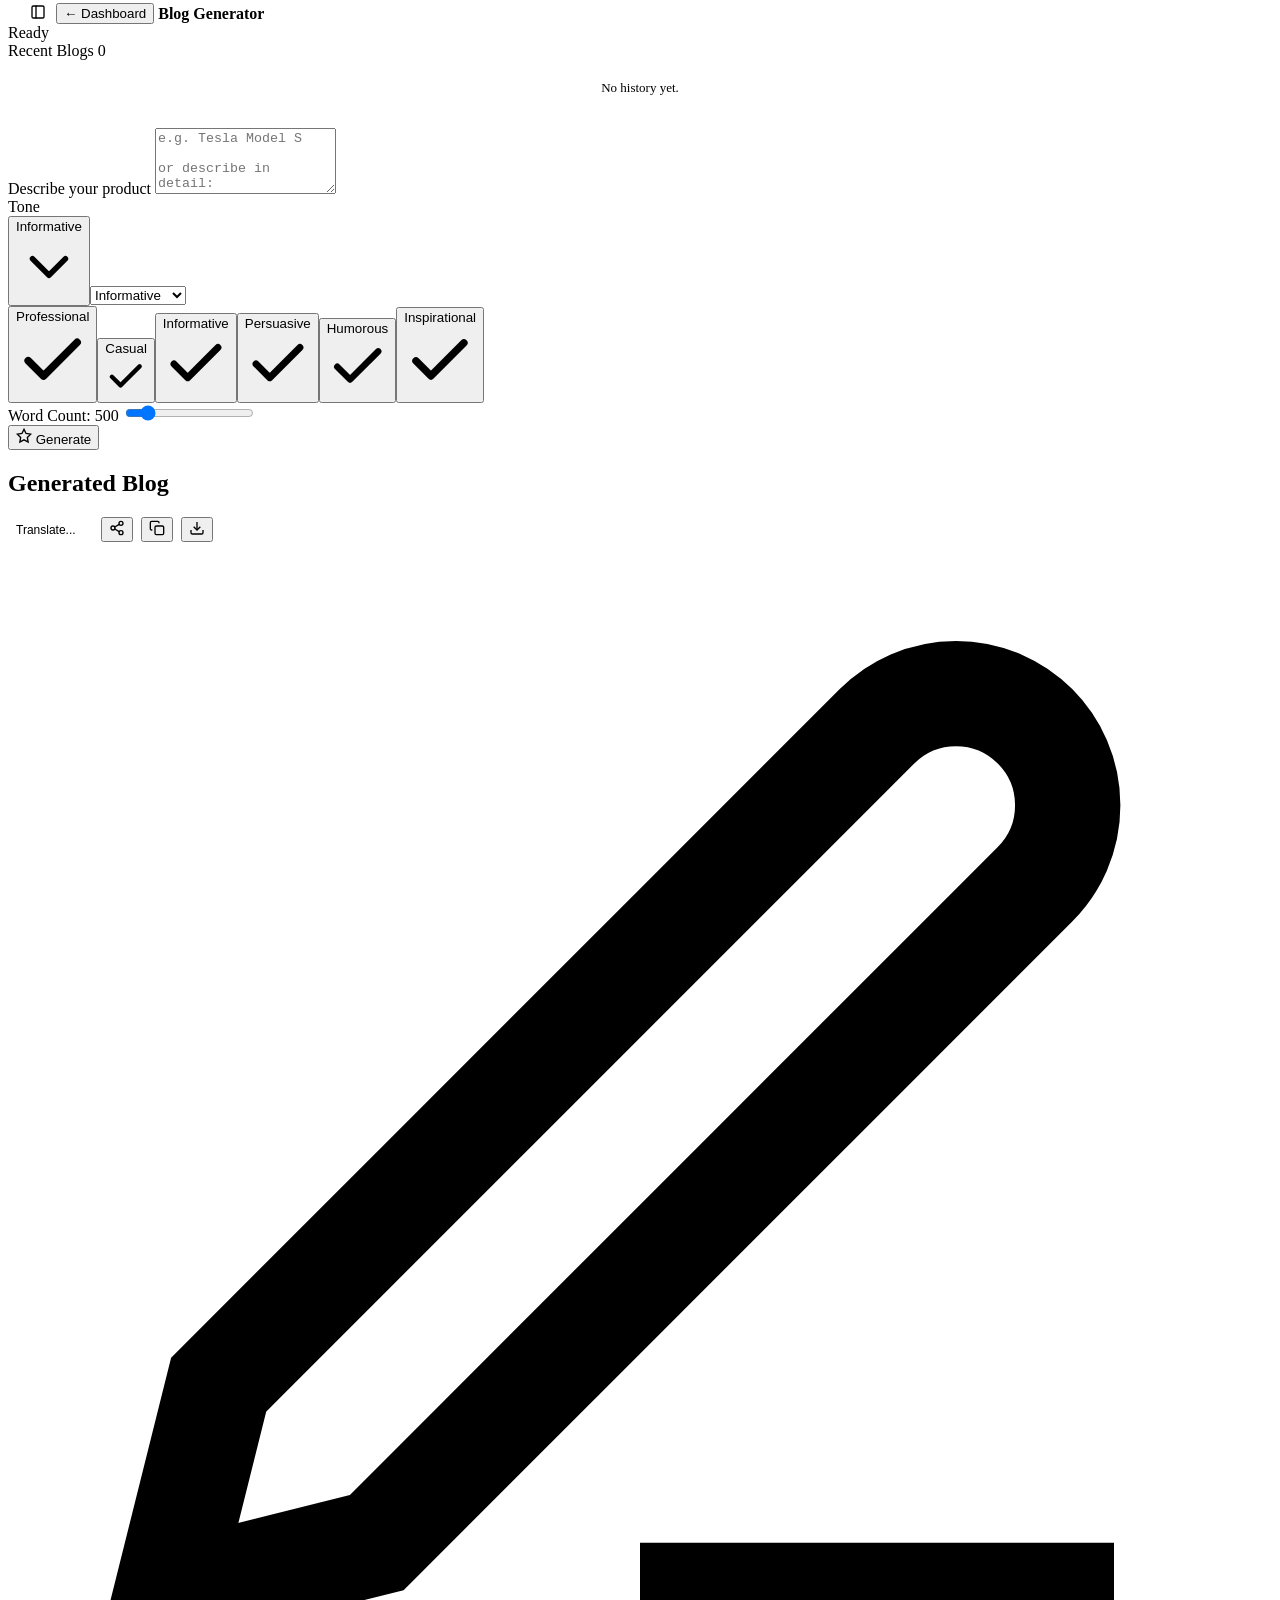
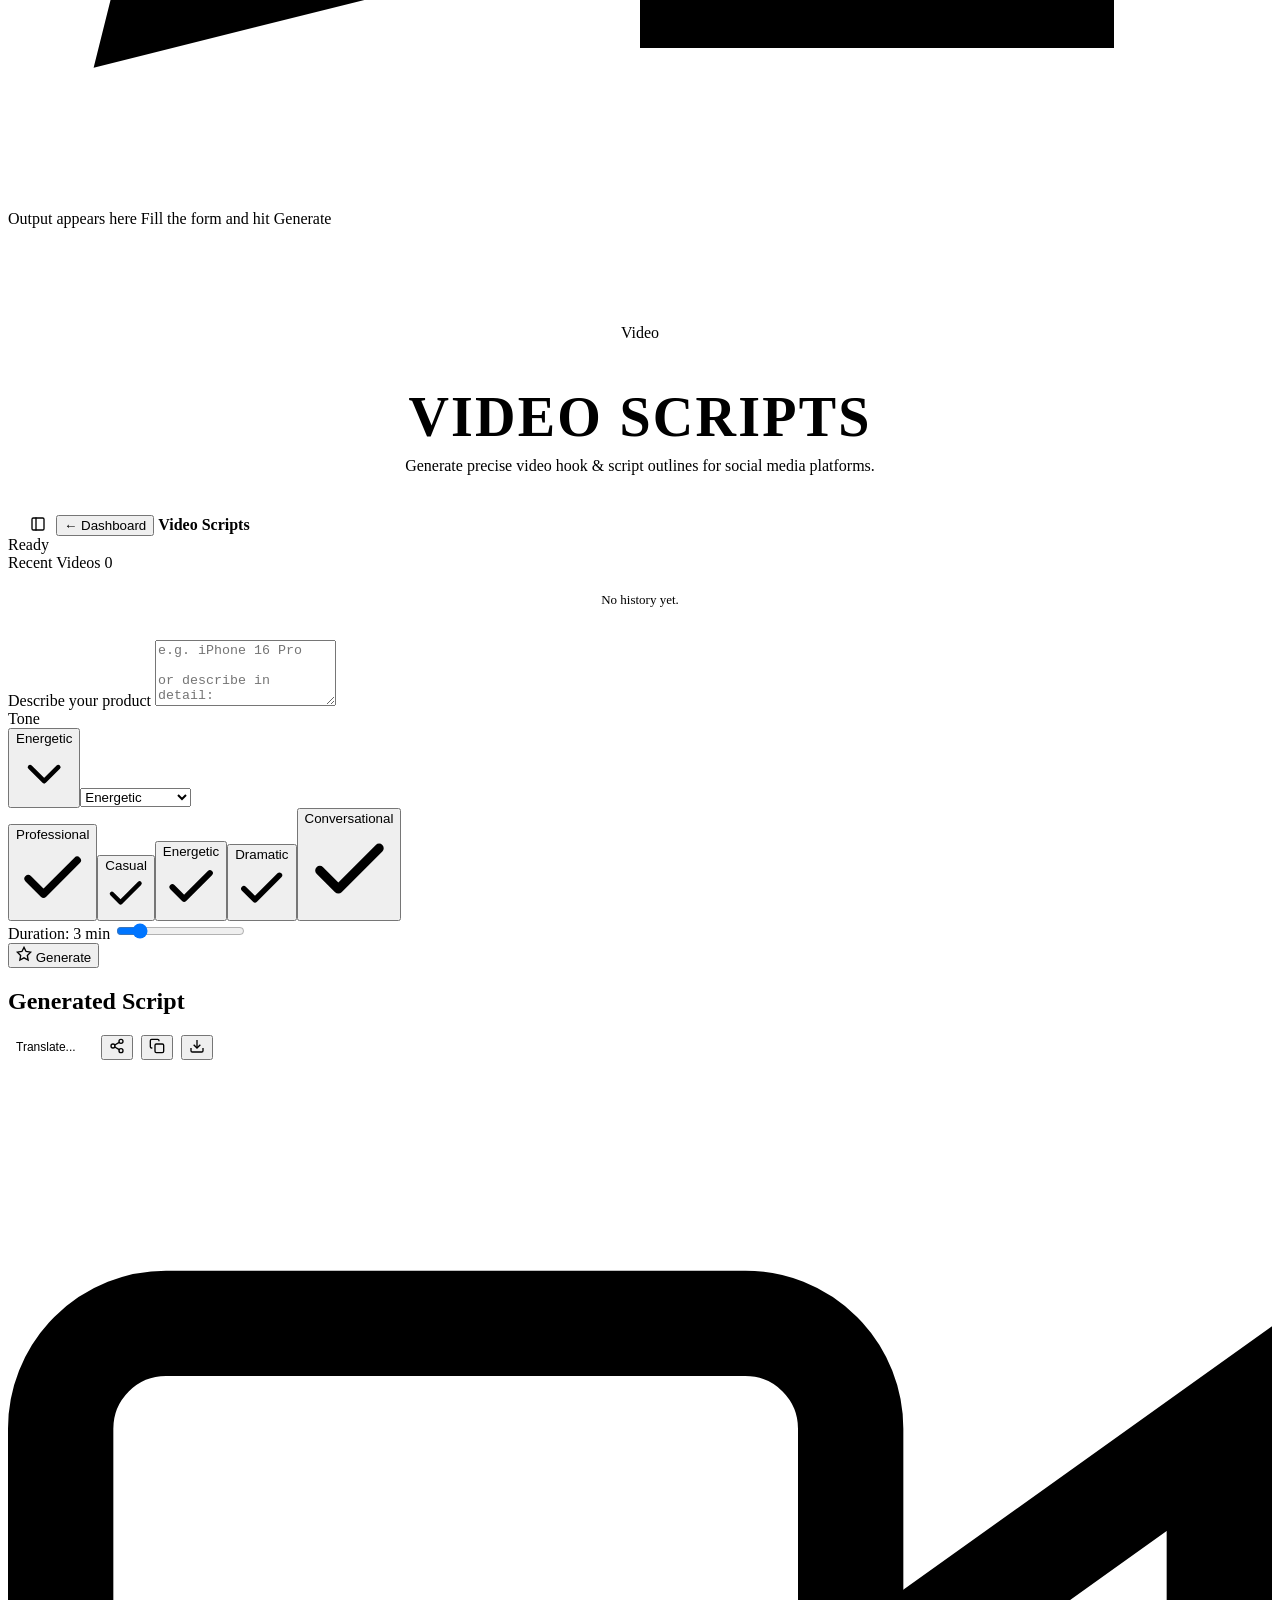
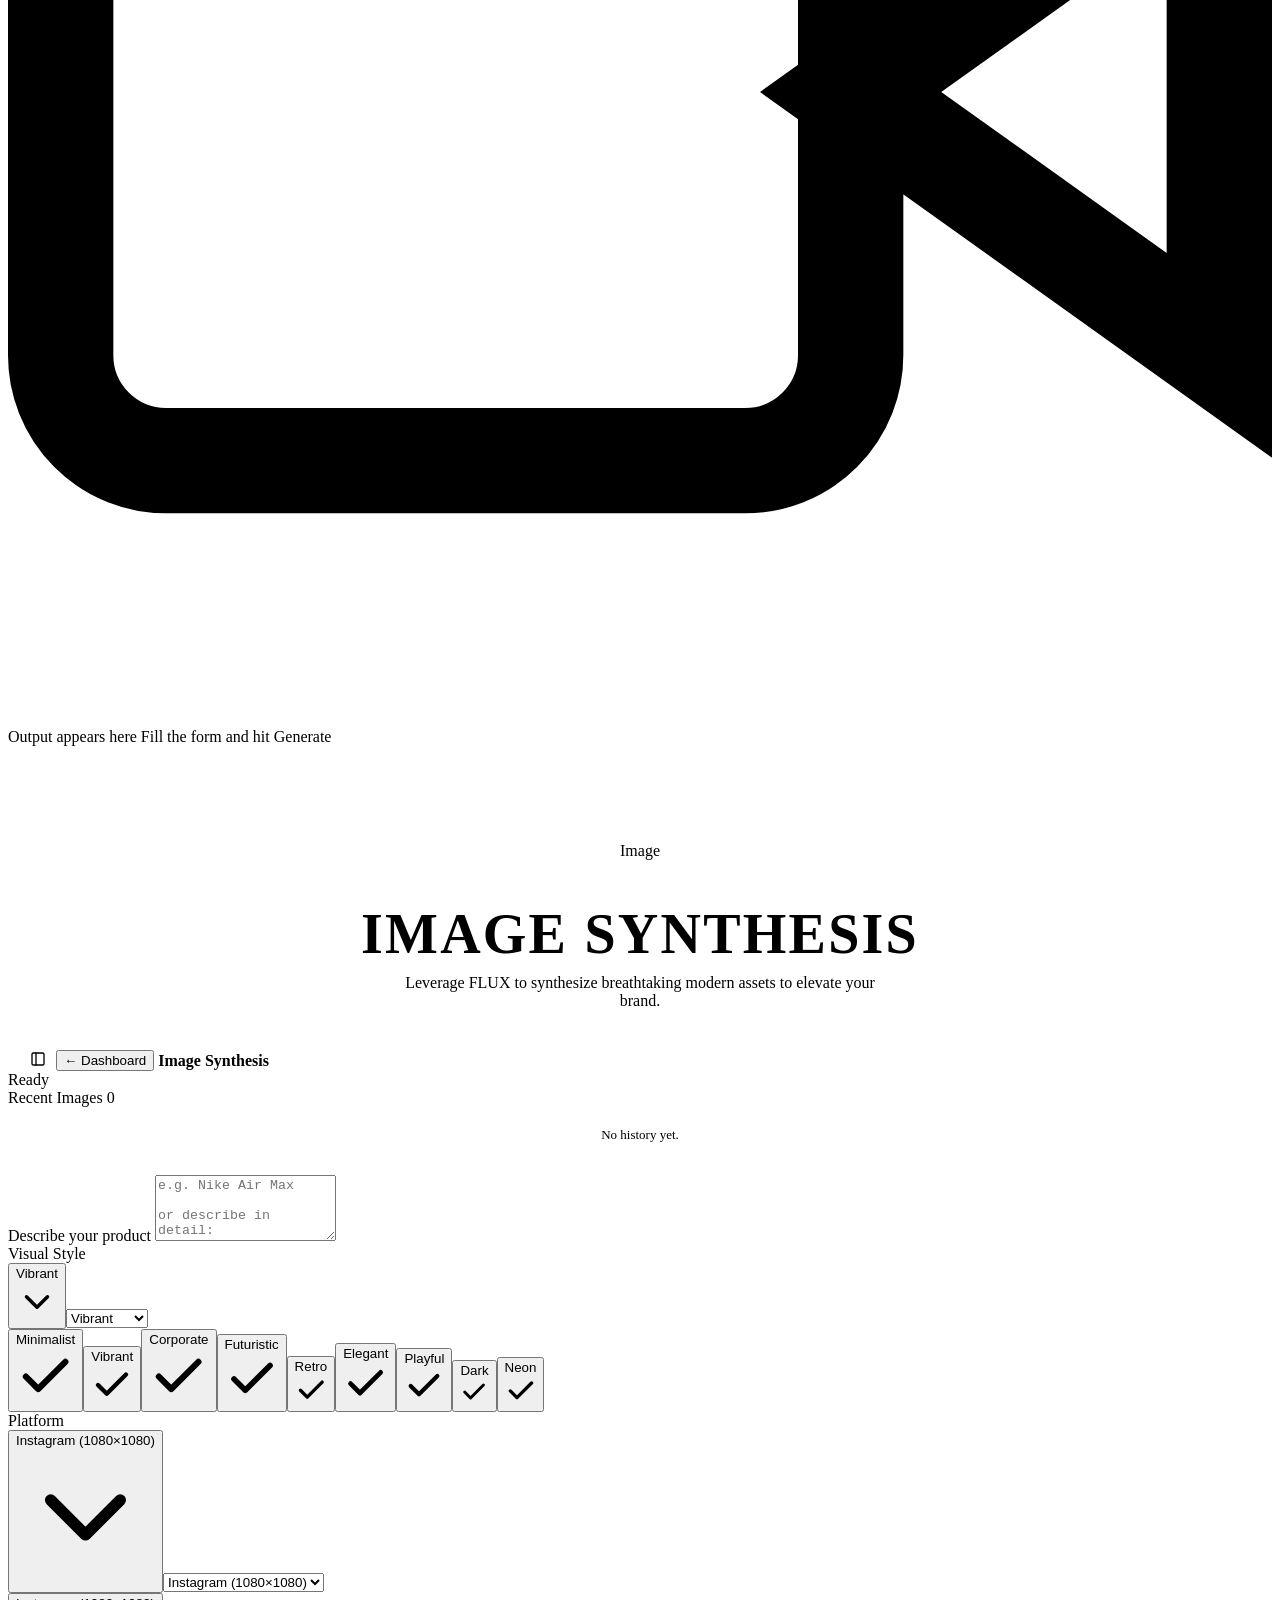
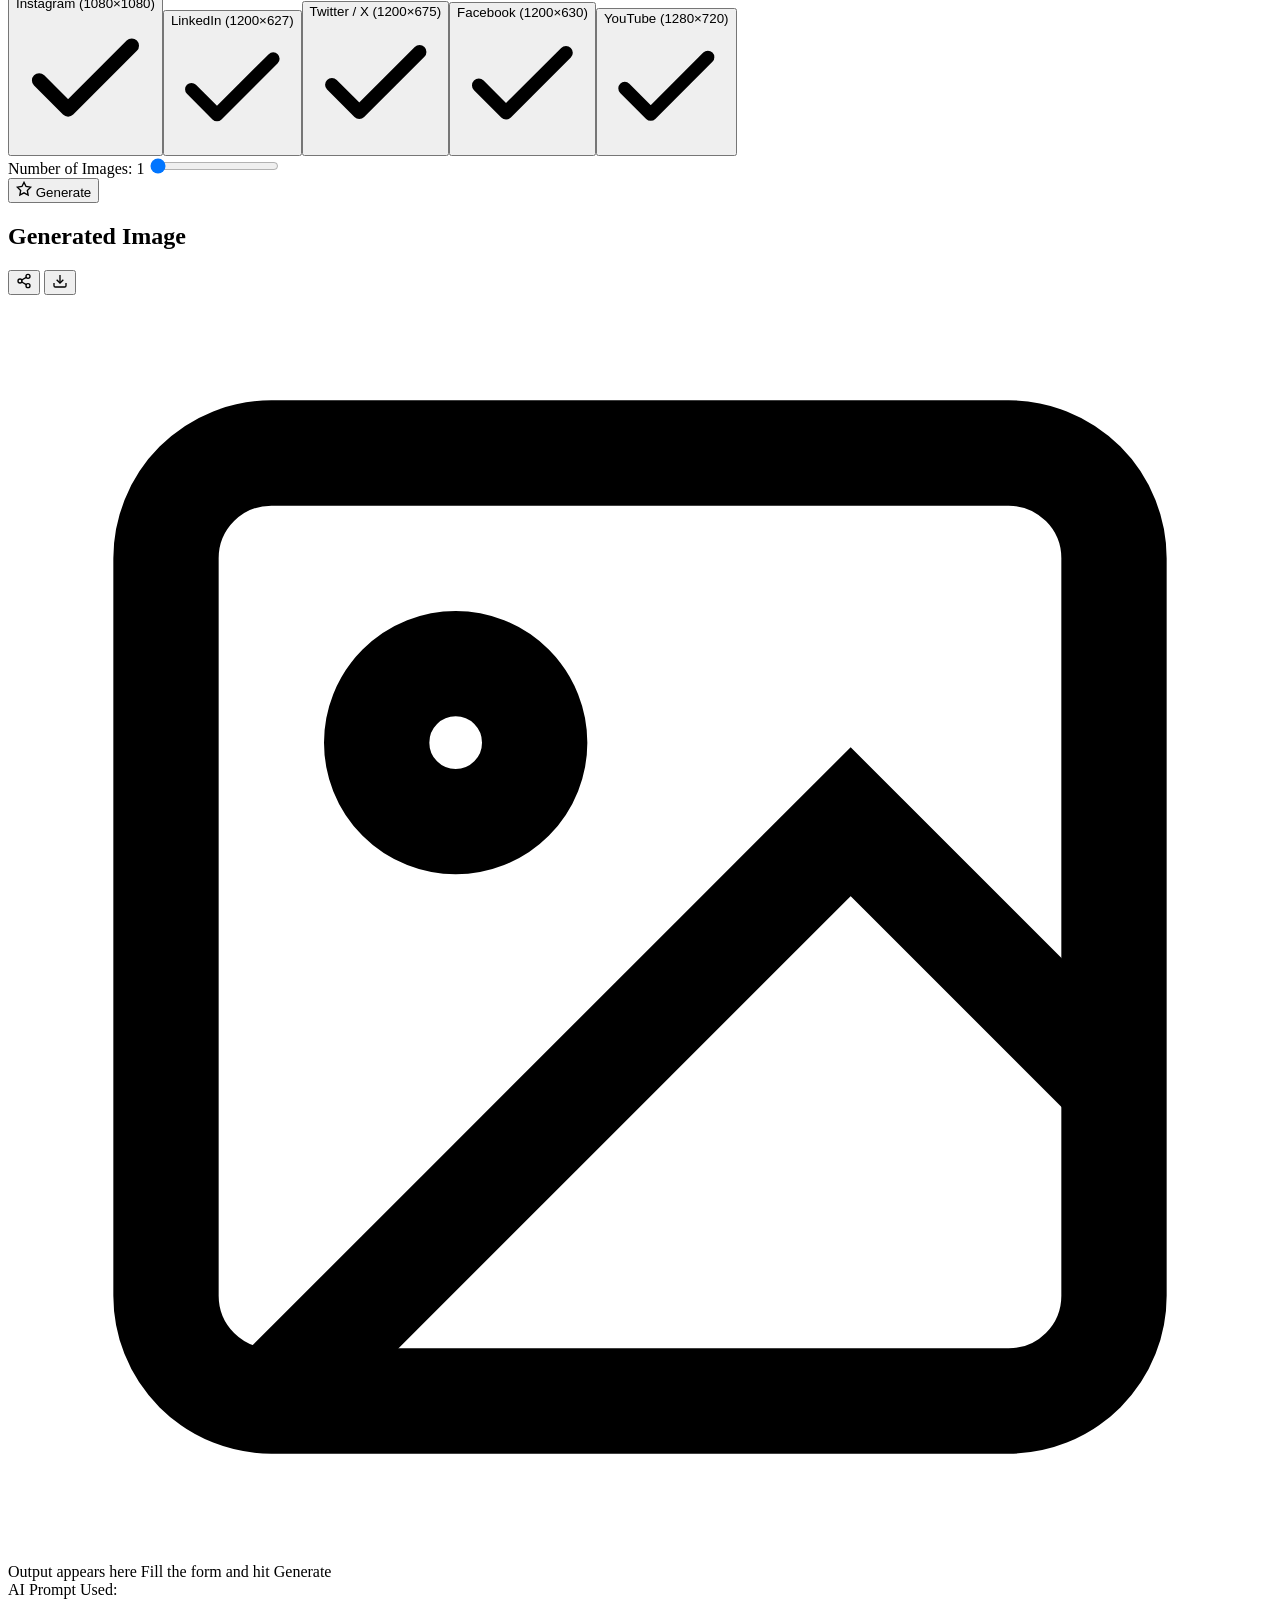
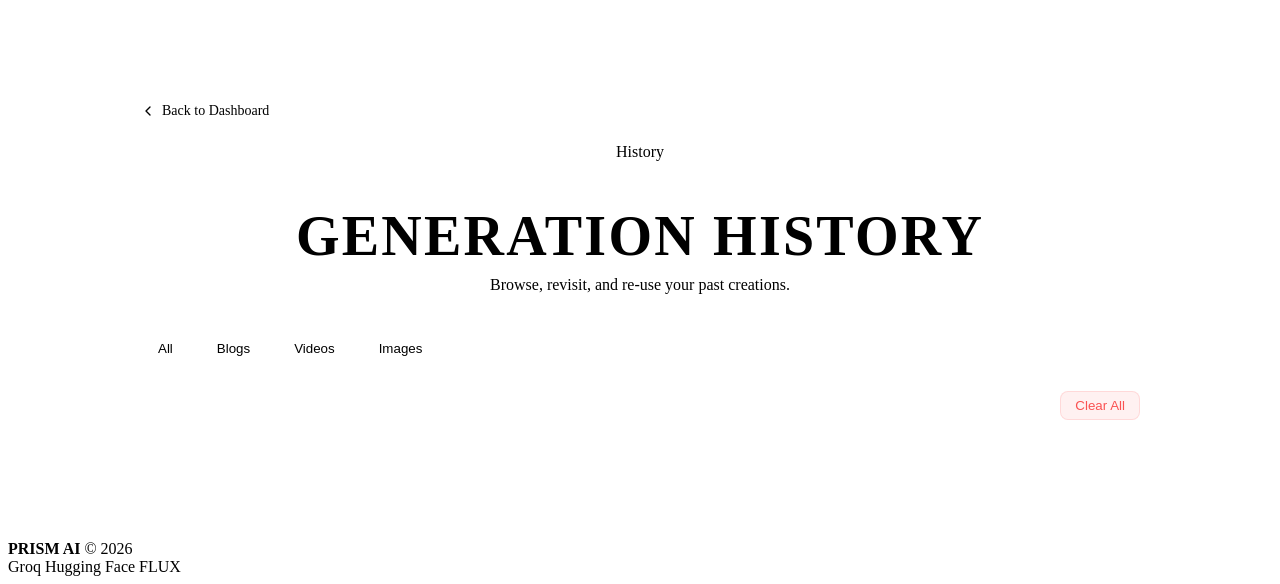
==== commit 7876133e: "addition of translate option" ====
--- a/frontend/index.html
+++ b/frontend/index.html
@@ -426,7 +426,15 @@
                         <div class="ws-output-col">
                             <div class="result-header">
                                 <h2 class="result-title">Generated Blog</h2>
-                                <div class="result-actions">
+                                <div class="result-actions" style="display: flex; align-items: center; gap: 8px;">
+                                    <select id="blog-translate-lang" style="background: rgba(255,255,255,0.05); color: var(--text); border: 1px solid var(--border); border-radius: 6px; padding: 4px 8px; font-size: 12px; cursor: pointer; outline: none; appearance: none;">
+                                        <option value="" style="background: var(--surface)">Translate...</option>
+                                        <option value="Hindi" style="background: var(--surface)">Hindi</option>
+                                        <option value="Tamil" style="background: var(--surface)">Tamil</option>
+                                        <option value="Spanish" style="background: var(--surface)">Spanish</option>
+                                        <option value="French" style="background: var(--surface)">French</option>
+                                    </select>
+                                    <div style="width: 1px; height: 16px; background: var(--border);"></div>
                                     <button class="btn-icon-sm" id="blog-share" title="Share"><svg width="16" height="16" viewBox="0 0 24 24" fill="none" stroke="currentColor" stroke-width="2" stroke-linecap="round" stroke-linejoin="round"><circle cx="18" cy="5" r="3"></circle><circle cx="6" cy="12" r="3"></circle><circle cx="18" cy="19" r="3"></circle><line x1="8.59" y1="13.51" x2="15.42" y2="17.49"></line><line x1="15.41" y1="6.51" x2="8.59" y2="10.49"></line></svg></button>
                                     <button class="btn-icon-sm" id="blog-copy" title="Copy to clipboard"><svg width="16" height="16" viewBox="0 0 24 24" fill="none" stroke="currentColor" stroke-width="2"><rect x="9" y="9" width="13" height="13" rx="2" ry="2" /><path d="M5 15H4a2 2 0 0 1-2-2V4a2 2 0 0 1 2-2h9a2 2 0 0 1 2 2v1" /></svg></button>
                                     <button class="btn-icon-sm" id="blog-download" title="Download"><svg width="16" height="16" viewBox="0 0 24 24" fill="none" stroke="currentColor" stroke-width="2"><path d="M21 15v4a2 2 0 0 1-2 2H5a2 2 0 0 1-2-2v-4" /><polyline points="7 10 12 15 17 10" /><line x1="12" y1="15" x2="12" y2="3" /></svg></button>
@@ -518,7 +526,15 @@
                         <div class="ws-output-col">
                             <div class="result-header">
                                 <h2 class="result-title">Generated Script</h2>
-                                <div class="result-actions">
+                                <div class="result-actions" style="display: flex; align-items: center; gap: 8px;">
+                                    <select id="video-translate-lang" style="background: rgba(255,255,255,0.05); color: var(--text); border: 1px solid var(--border); border-radius: 6px; padding: 4px 8px; font-size: 12px; cursor: pointer; outline: none; appearance: none;">
+                                        <option value="" style="background: var(--surface)">Translate...</option>
+                                        <option value="Hindi" style="background: var(--surface)">Hindi</option>
+                                        <option value="Tamil" style="background: var(--surface)">Tamil</option>
+                                        <option value="Spanish" style="background: var(--surface)">Spanish</option>
+                                        <option value="French" style="background: var(--surface)">French</option>
+                                    </select>
+                                    <div style="width: 1px; height: 16px; background: var(--border);"></div>
                                     <button class="btn-icon-sm" id="video-share" title="Share"><svg width="16" height="16" viewBox="0 0 24 24" fill="none" stroke="currentColor" stroke-width="2" stroke-linecap="round" stroke-linejoin="round"><circle cx="18" cy="5" r="3"></circle><circle cx="6" cy="12" r="3"></circle><circle cx="18" cy="19" r="3"></circle><line x1="8.59" y1="13.51" x2="15.42" y2="17.49"></line><line x1="15.41" y1="6.51" x2="8.59" y2="10.49"></line></svg></button>
                                     <button class="btn-icon-sm" id="video-copy" title="Copy to clipboard"><svg width="16" height="16" viewBox="0 0 24 24" fill="none" stroke="currentColor" stroke-width="2"><rect x="9" y="9" width="13" height="13" rx="2" ry="2" /><path d="M5 15H4a2 2 0 0 1-2-2V4a2 2 0 0 1 2-2h9a2 2 0 0 1 2 2v1" /></svg></button>
                                     <button class="btn-icon-sm" id="video-download" title="Download"><svg width="16" height="16" viewBox="0 0 24 24" fill="none" stroke="currentColor" stroke-width="2"><path d="M21 15v4a2 2 0 0 1-2 2H5a2 2 0 0 1-2-2v-4" /><polyline points="7 10 12 15 17 10" /><line x1="12" y1="15" x2="12" y2="3" /></svg></button>
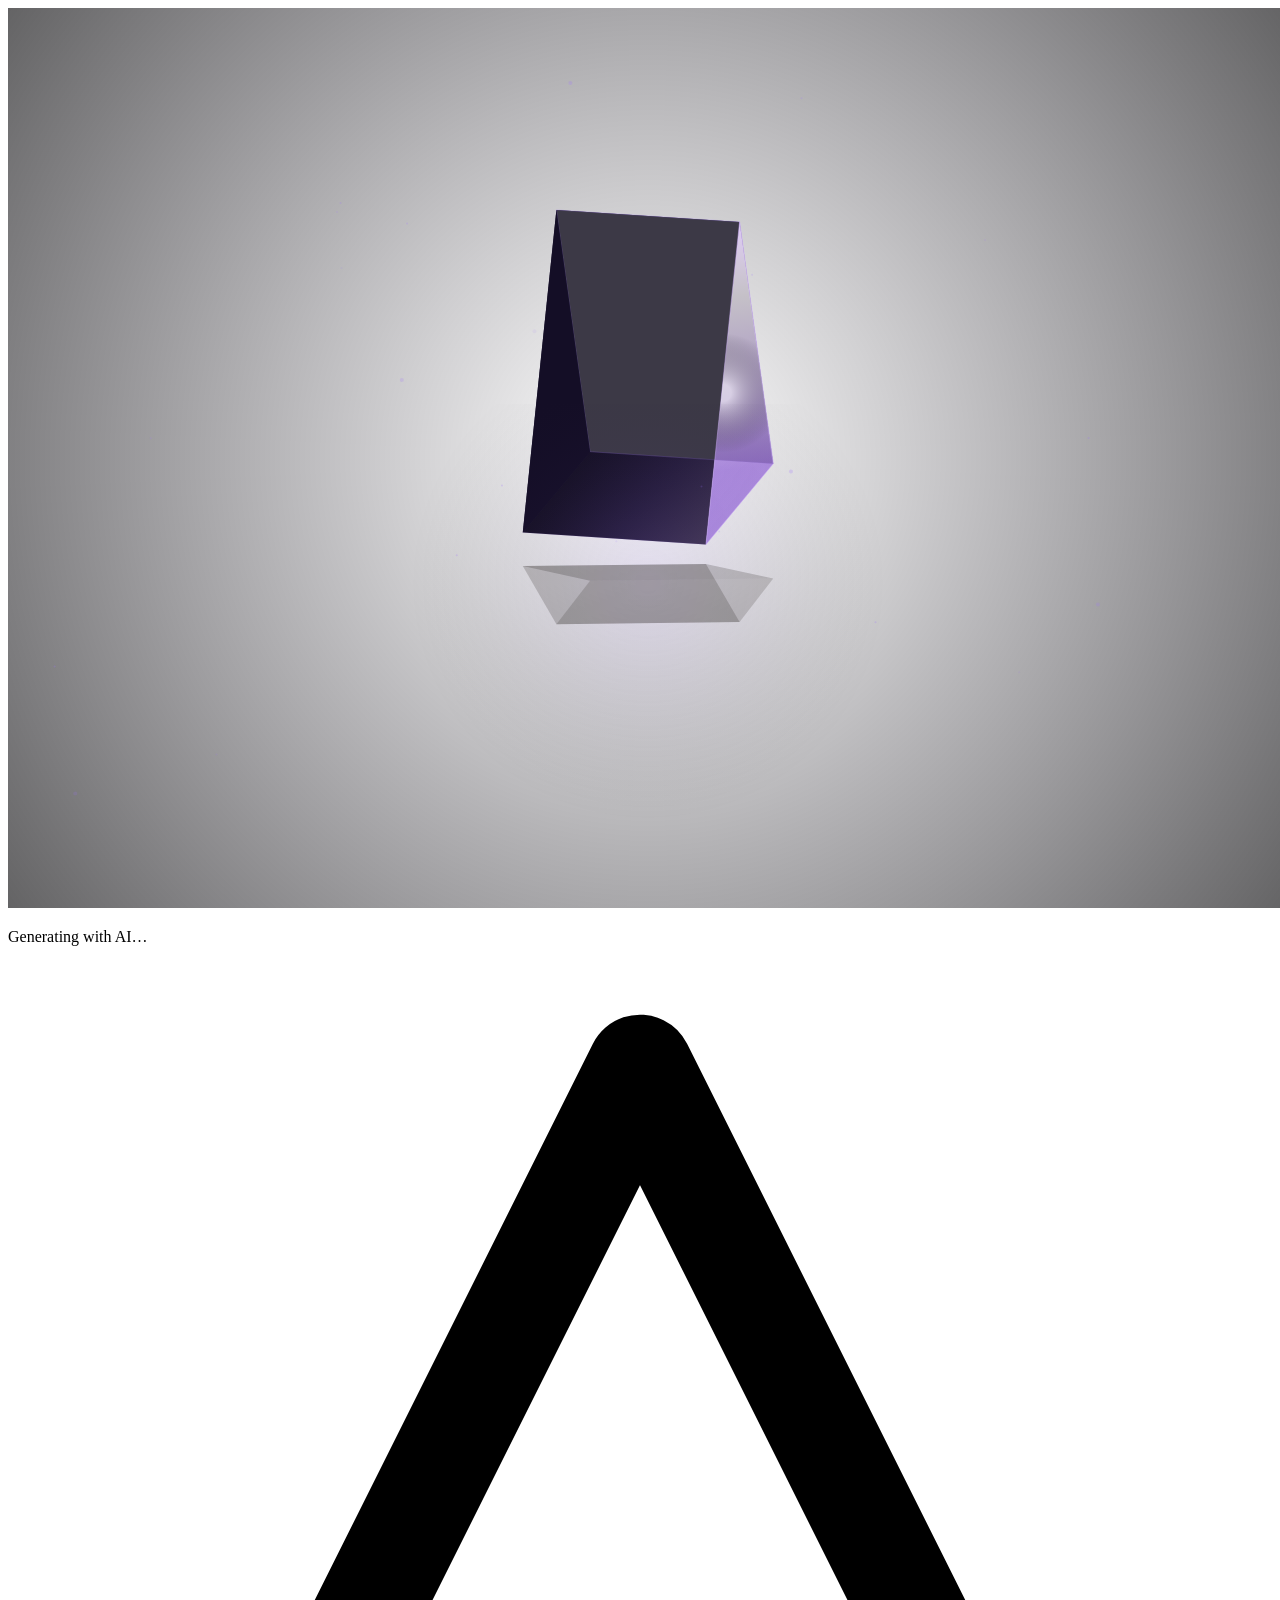
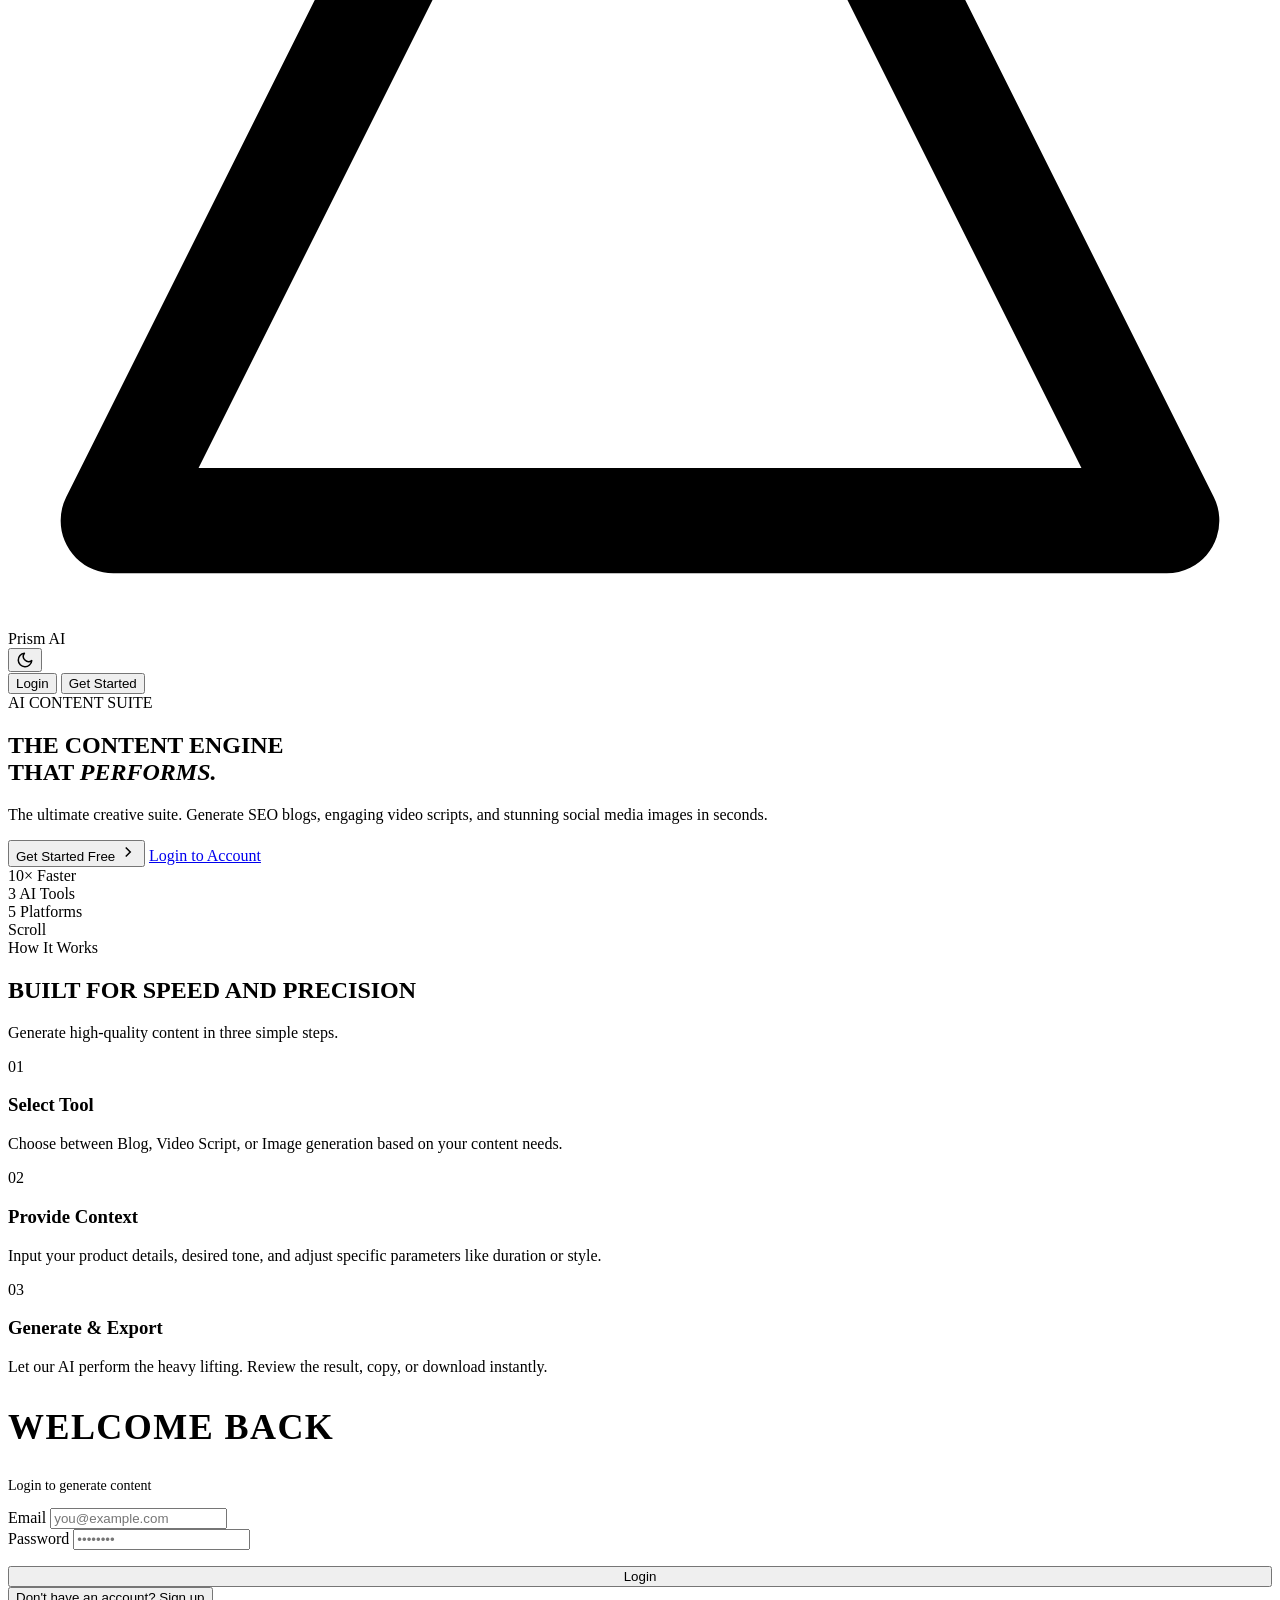
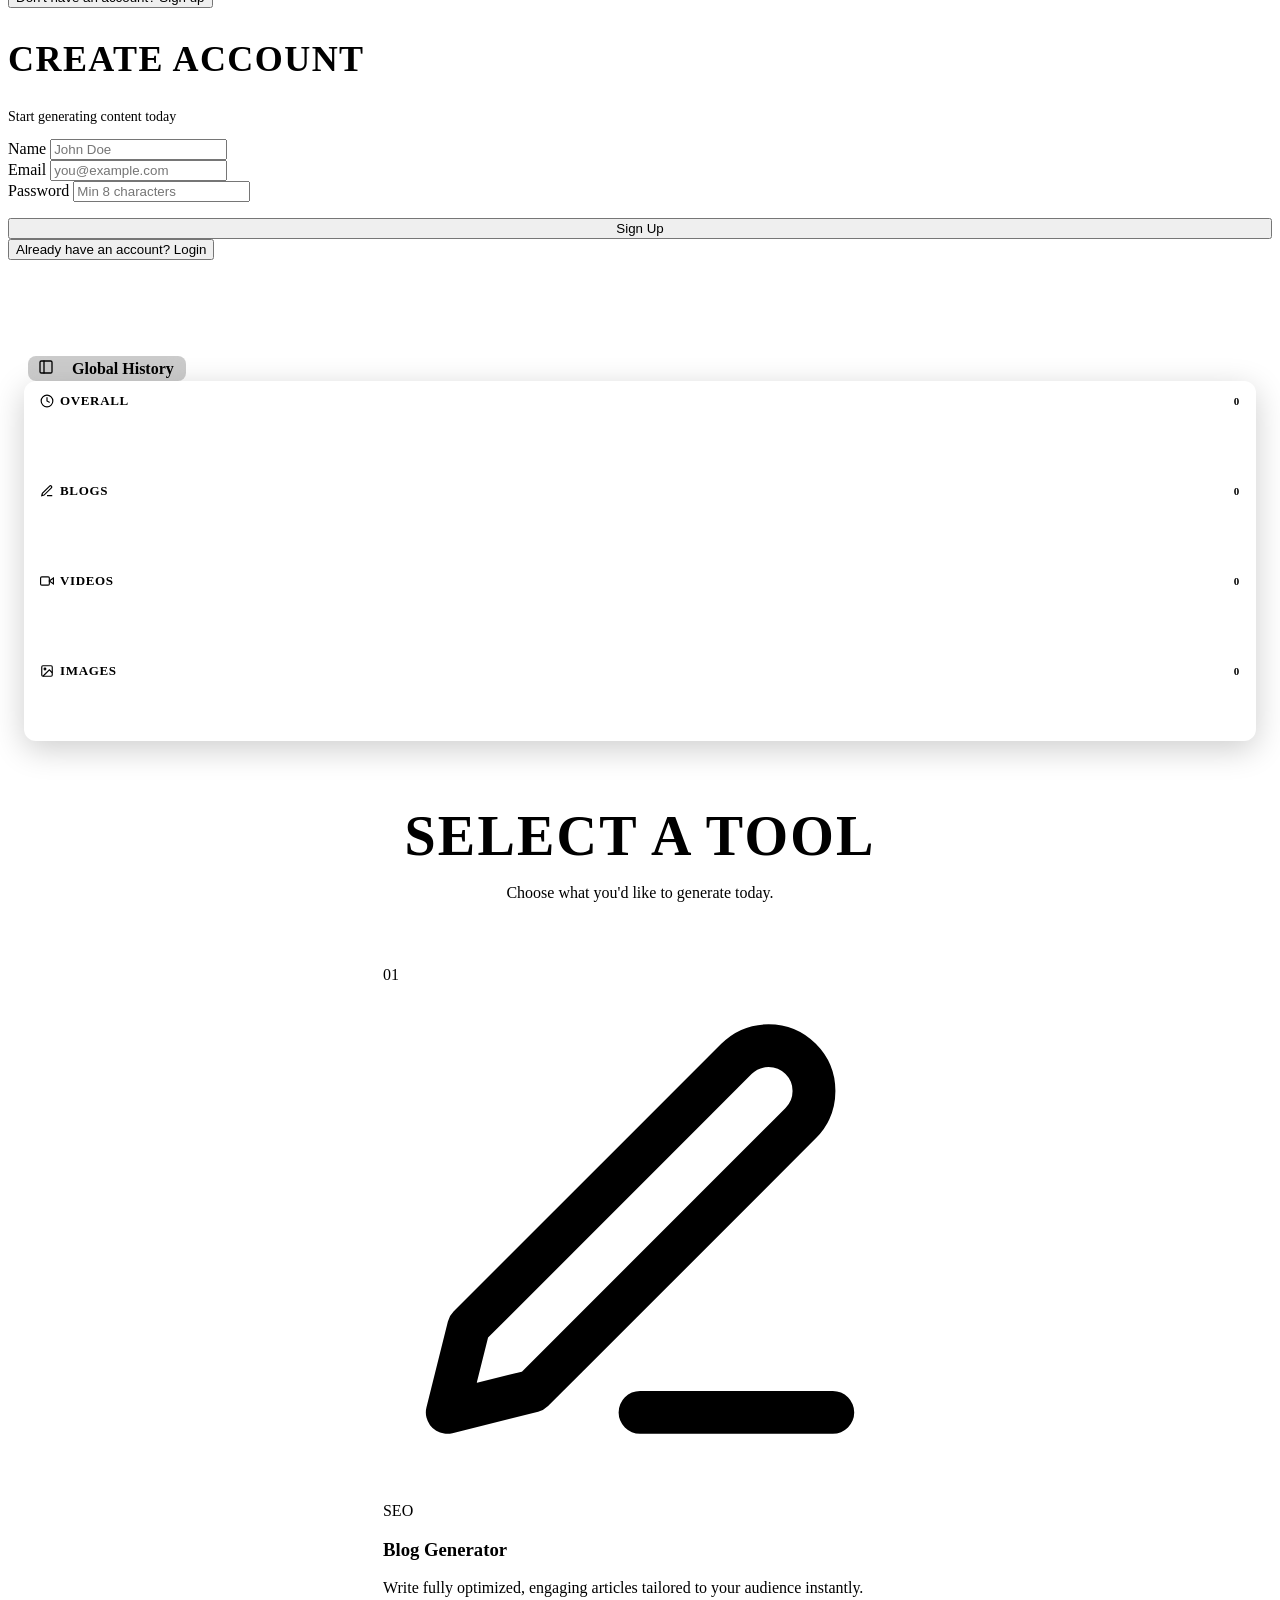
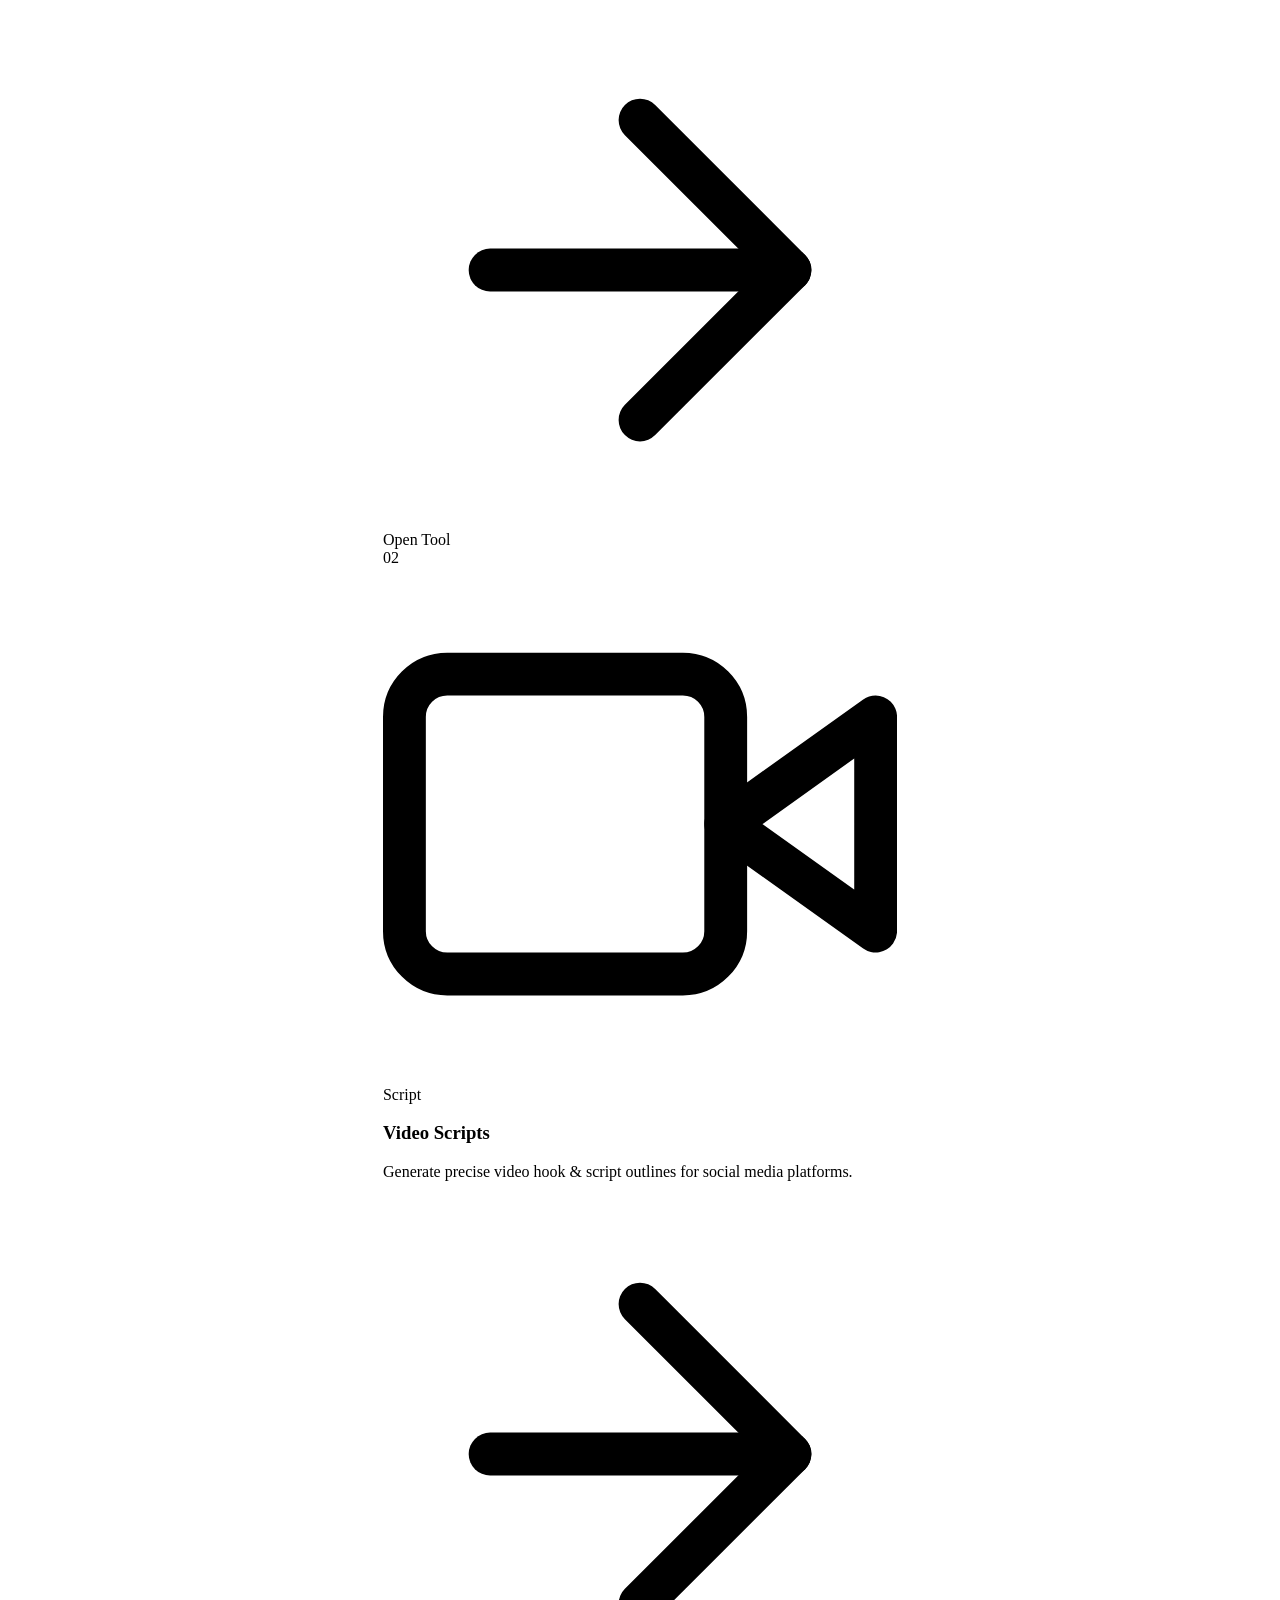
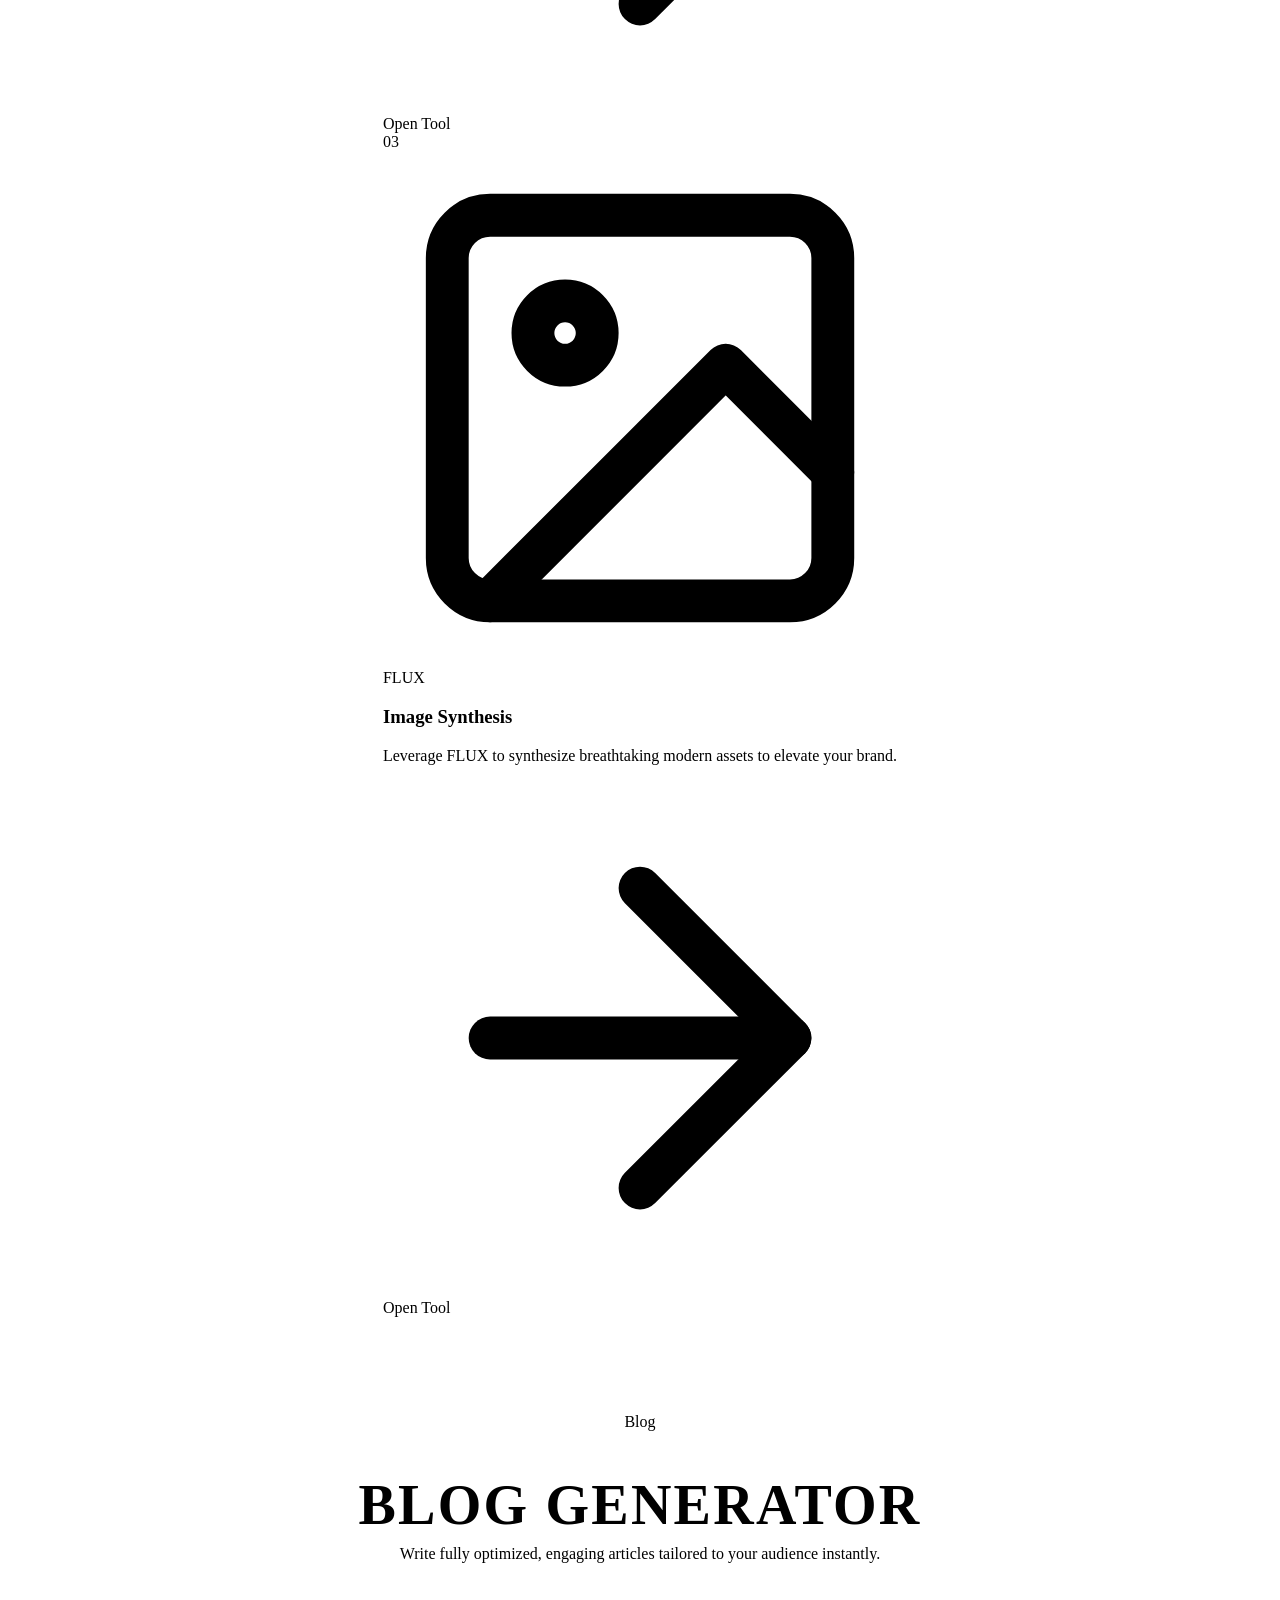
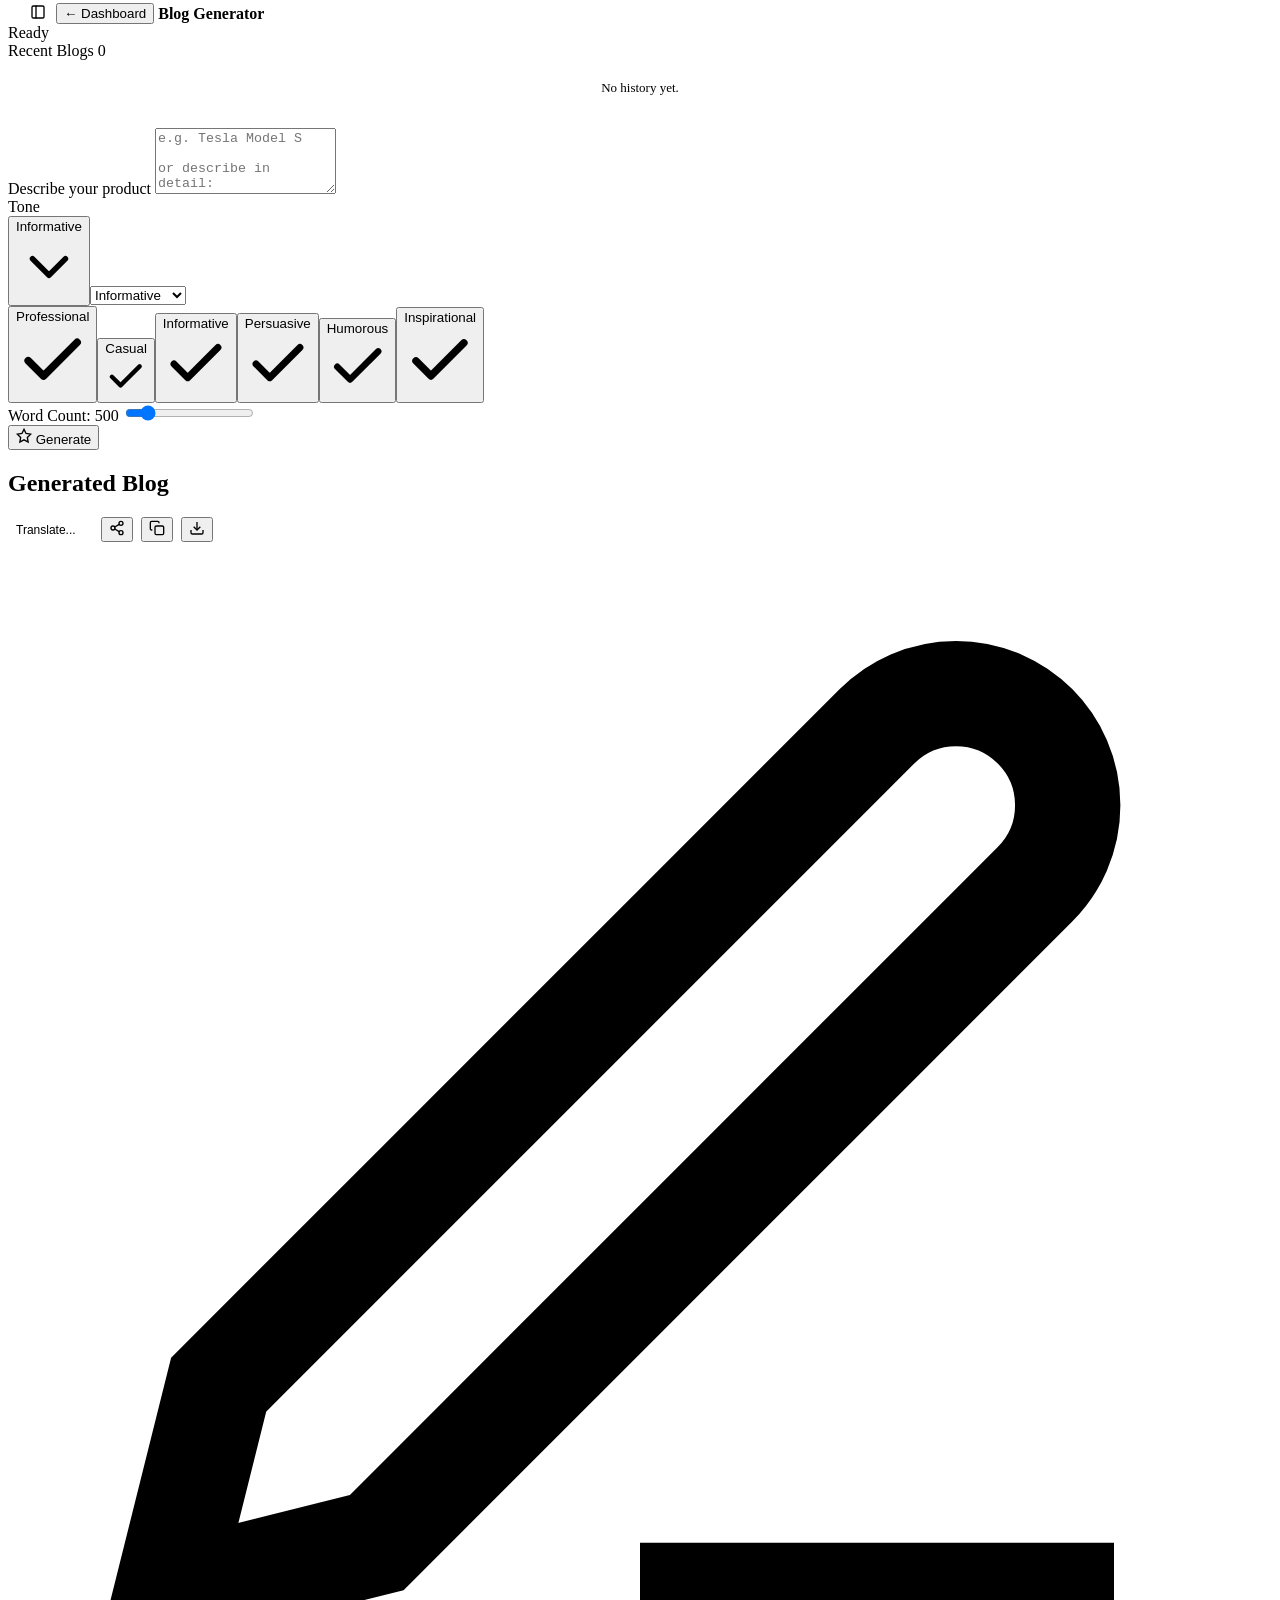
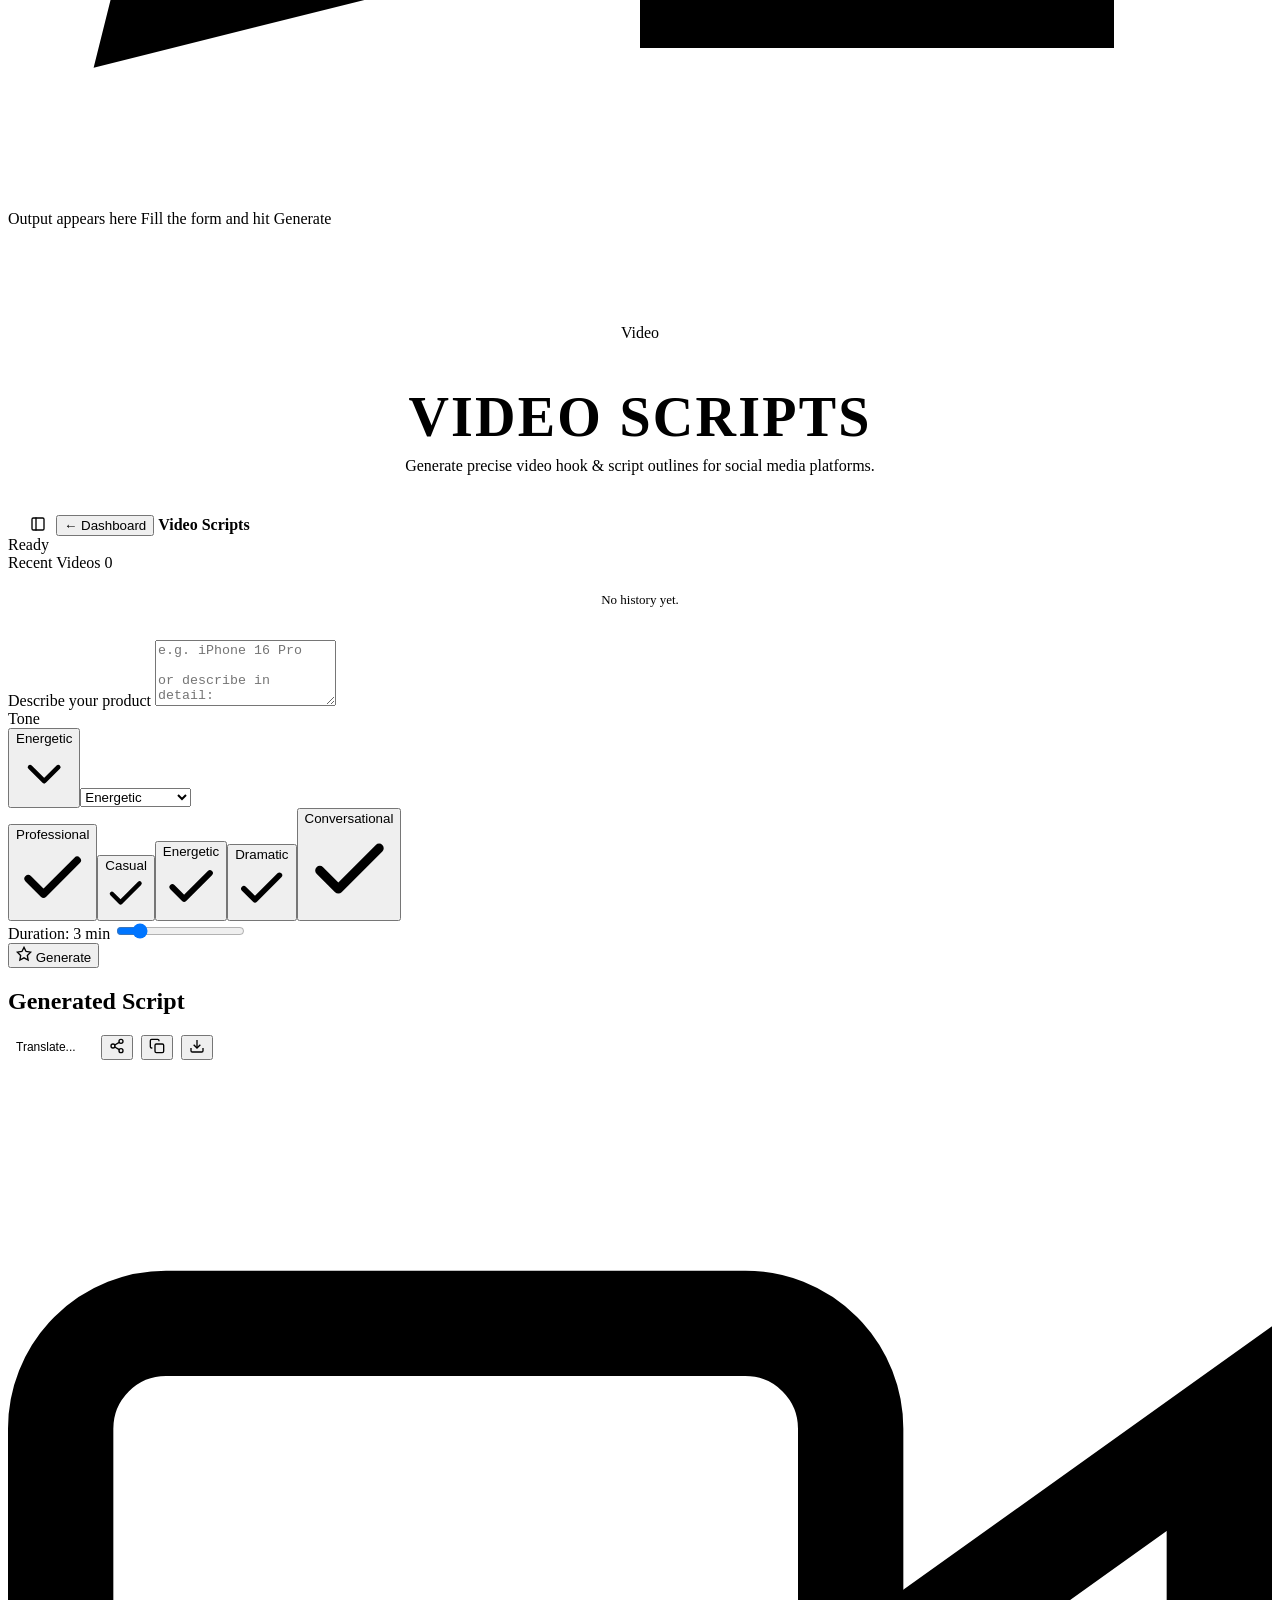
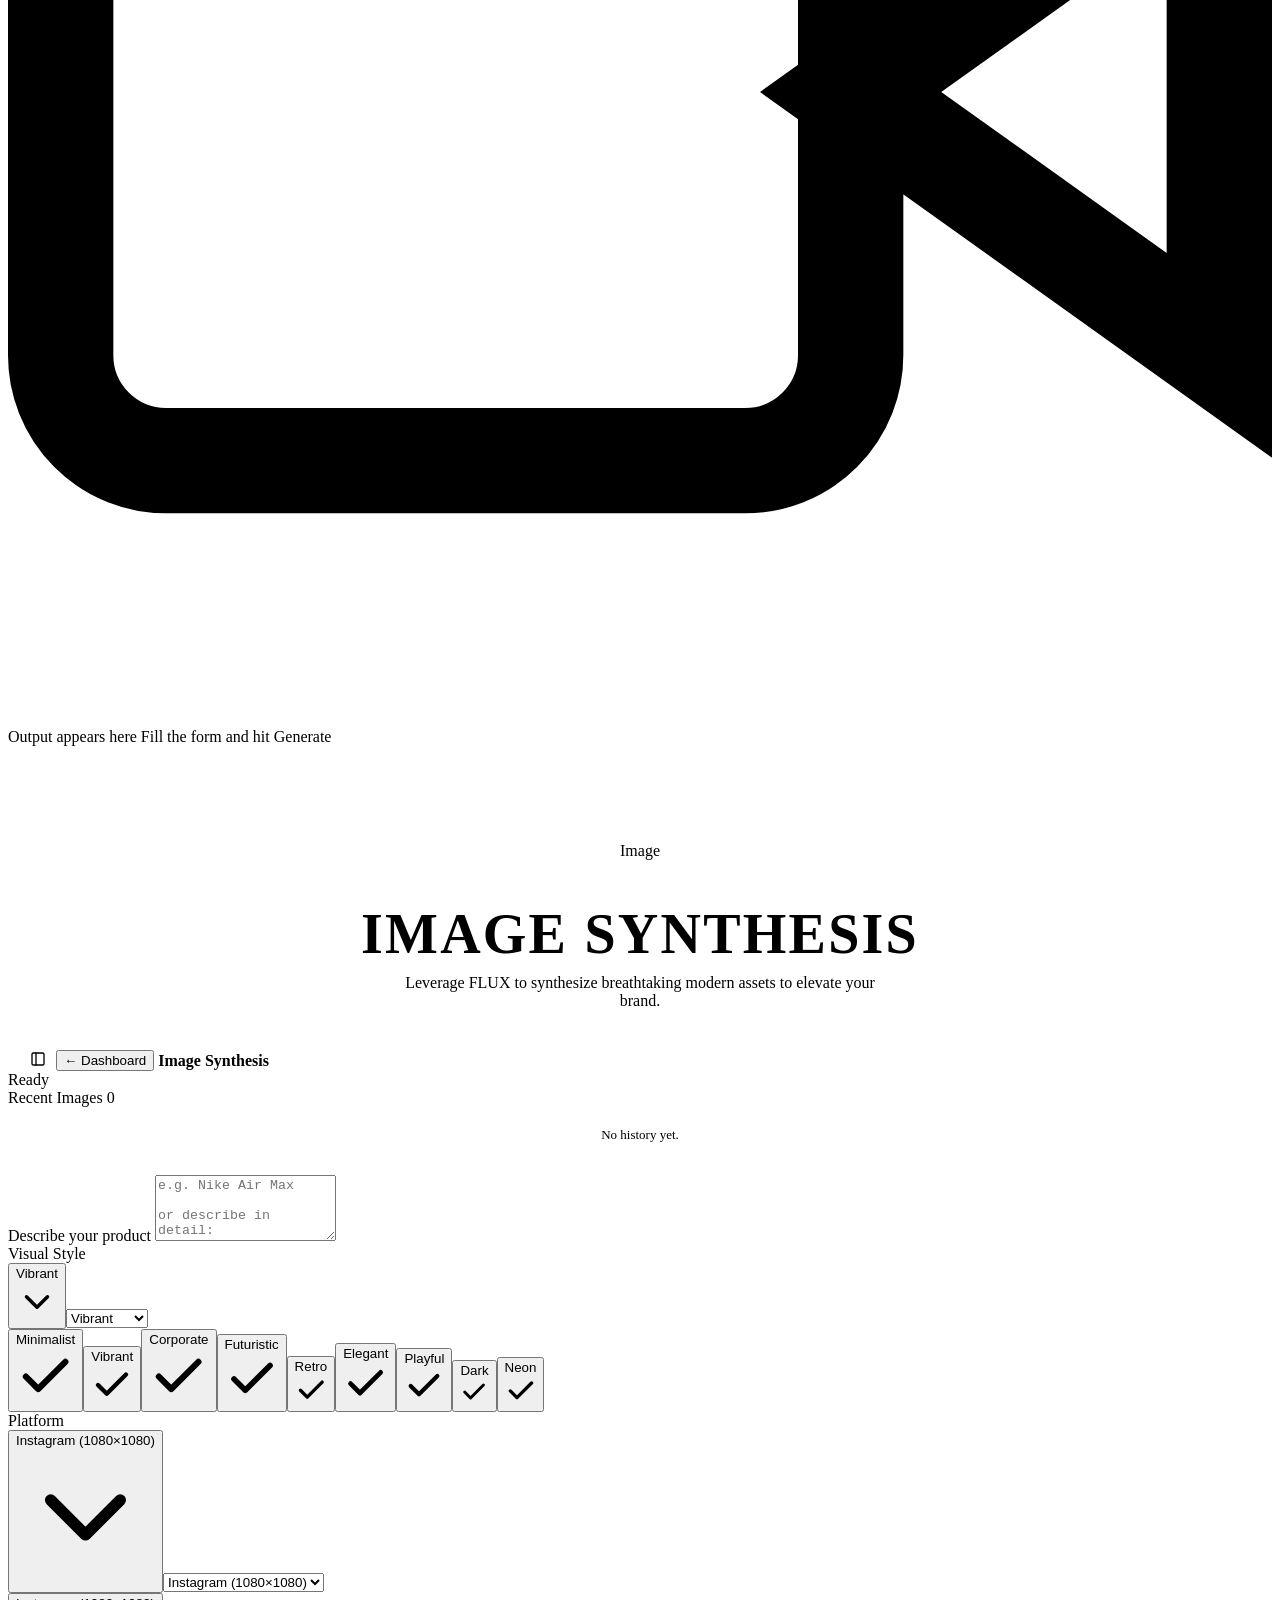
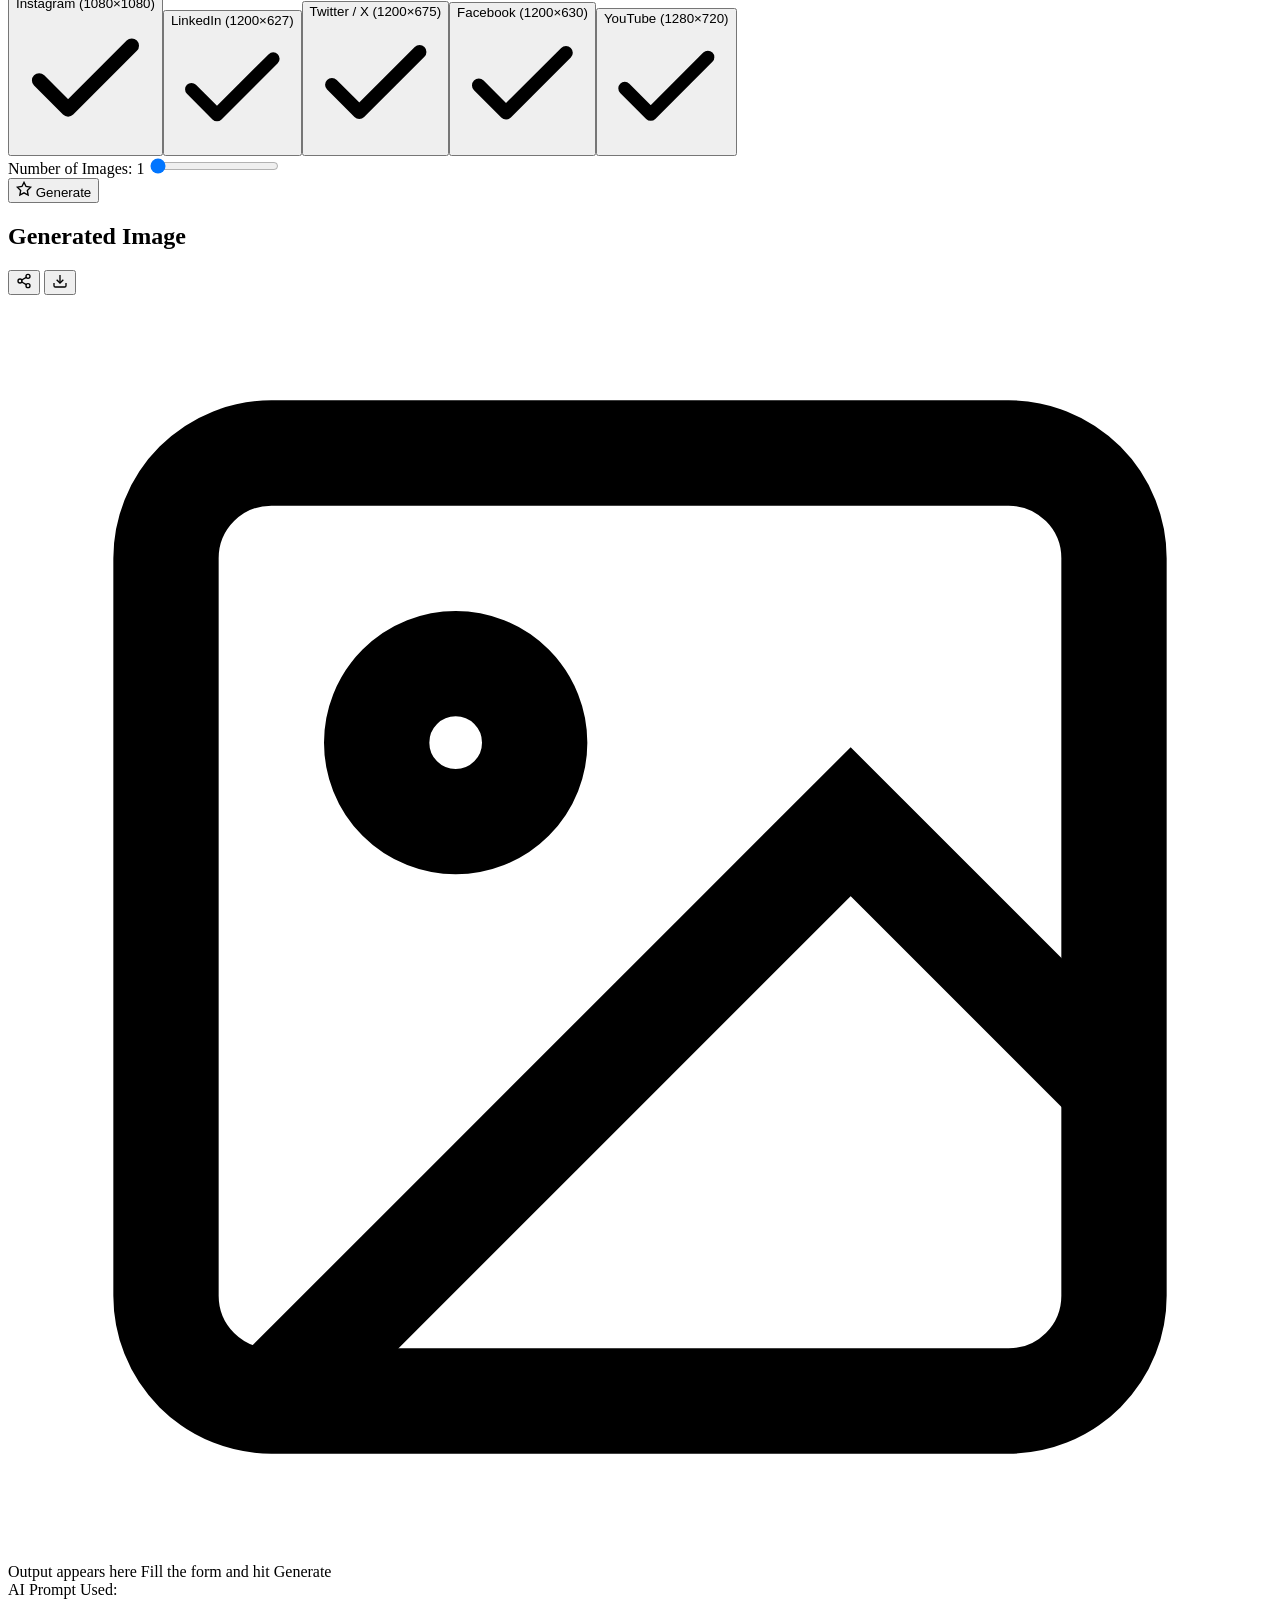
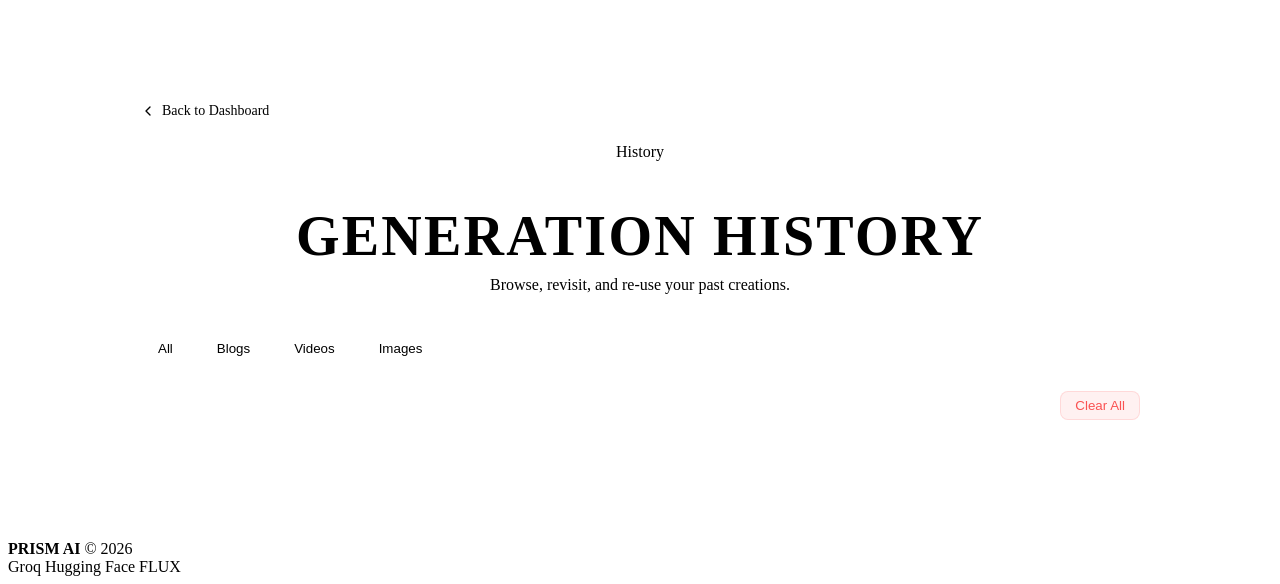
==== commit 70cf2509: "translate option update" ====
--- a/frontend/index.html
+++ b/frontend/index.html
@@ -429,10 +429,9 @@
                                 <div class="result-actions" style="display: flex; align-items: center; gap: 8px;">
                                     <select id="blog-translate-lang" style="background: rgba(255,255,255,0.05); color: var(--text); border: 1px solid var(--border); border-radius: 6px; padding: 4px 8px; font-size: 12px; cursor: pointer; outline: none; appearance: none;">
                                         <option value="" style="background: var(--surface)">Translate...</option>
+                                        <option value="English" style="background: var(--surface)">English</option>
                                         <option value="Hindi" style="background: var(--surface)">Hindi</option>
                                         <option value="Tamil" style="background: var(--surface)">Tamil</option>
-                                        <option value="Spanish" style="background: var(--surface)">Spanish</option>
-                                        <option value="French" style="background: var(--surface)">French</option>
                                     </select>
                                     <div style="width: 1px; height: 16px; background: var(--border);"></div>
                                     <button class="btn-icon-sm" id="blog-share" title="Share"><svg width="16" height="16" viewBox="0 0 24 24" fill="none" stroke="currentColor" stroke-width="2" stroke-linecap="round" stroke-linejoin="round"><circle cx="18" cy="5" r="3"></circle><circle cx="6" cy="12" r="3"></circle><circle cx="18" cy="19" r="3"></circle><line x1="8.59" y1="13.51" x2="15.42" y2="17.49"></line><line x1="15.41" y1="6.51" x2="8.59" y2="10.49"></line></svg></button>
@@ -529,10 +528,9 @@
                                 <div class="result-actions" style="display: flex; align-items: center; gap: 8px;">
                                     <select id="video-translate-lang" style="background: rgba(255,255,255,0.05); color: var(--text); border: 1px solid var(--border); border-radius: 6px; padding: 4px 8px; font-size: 12px; cursor: pointer; outline: none; appearance: none;">
                                         <option value="" style="background: var(--surface)">Translate...</option>
+                                        <option value="English" style="background: var(--surface)">English</option>
                                         <option value="Hindi" style="background: var(--surface)">Hindi</option>
                                         <option value="Tamil" style="background: var(--surface)">Tamil</option>
-                                        <option value="Spanish" style="background: var(--surface)">Spanish</option>
-                                        <option value="French" style="background: var(--surface)">French</option>
                                     </select>
                                     <div style="width: 1px; height: 16px; background: var(--border);"></div>
                                     <button class="btn-icon-sm" id="video-share" title="Share"><svg width="16" height="16" viewBox="0 0 24 24" fill="none" stroke="currentColor" stroke-width="2" stroke-linecap="round" stroke-linejoin="round"><circle cx="18" cy="5" r="3"></circle><circle cx="6" cy="12" r="3"></circle><circle cx="18" cy="19" r="3"></circle><line x1="8.59" y1="13.51" x2="15.42" y2="17.49"></line><line x1="15.41" y1="6.51" x2="8.59" y2="10.49"></line></svg></button>
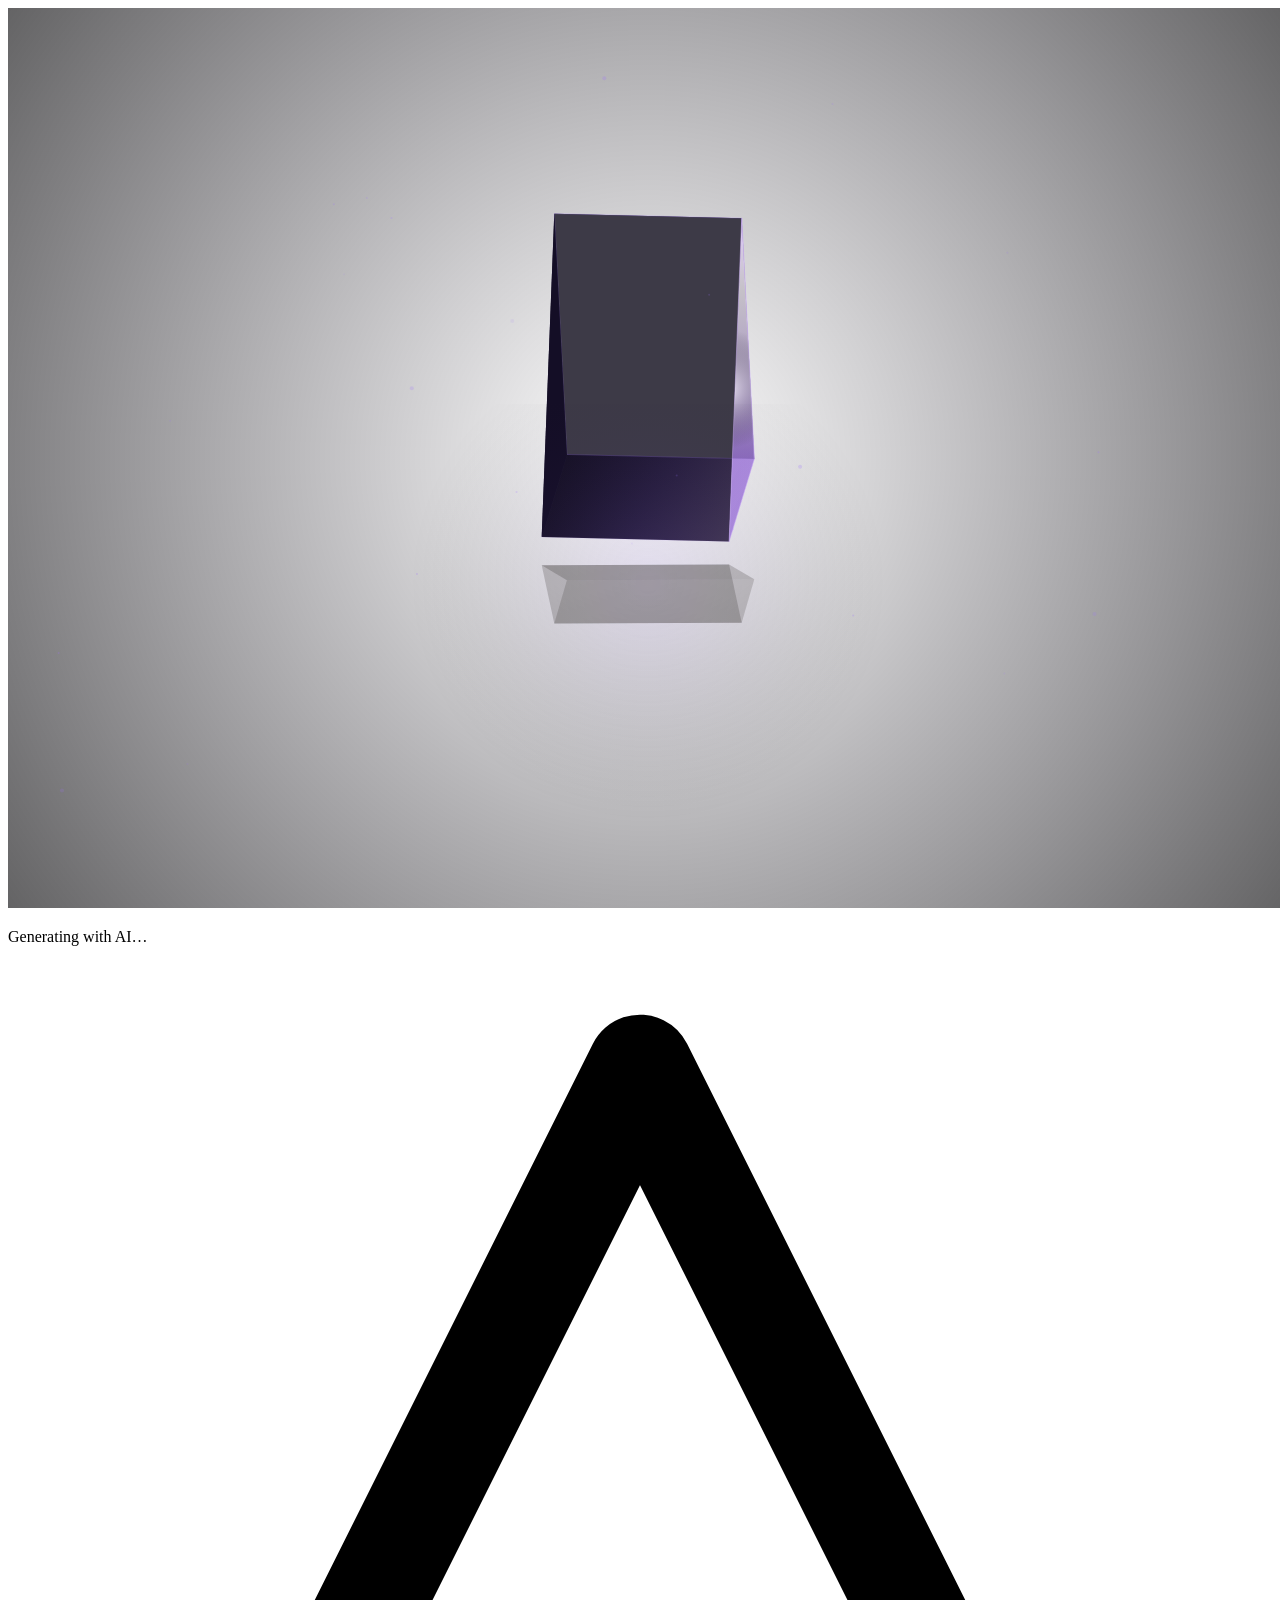
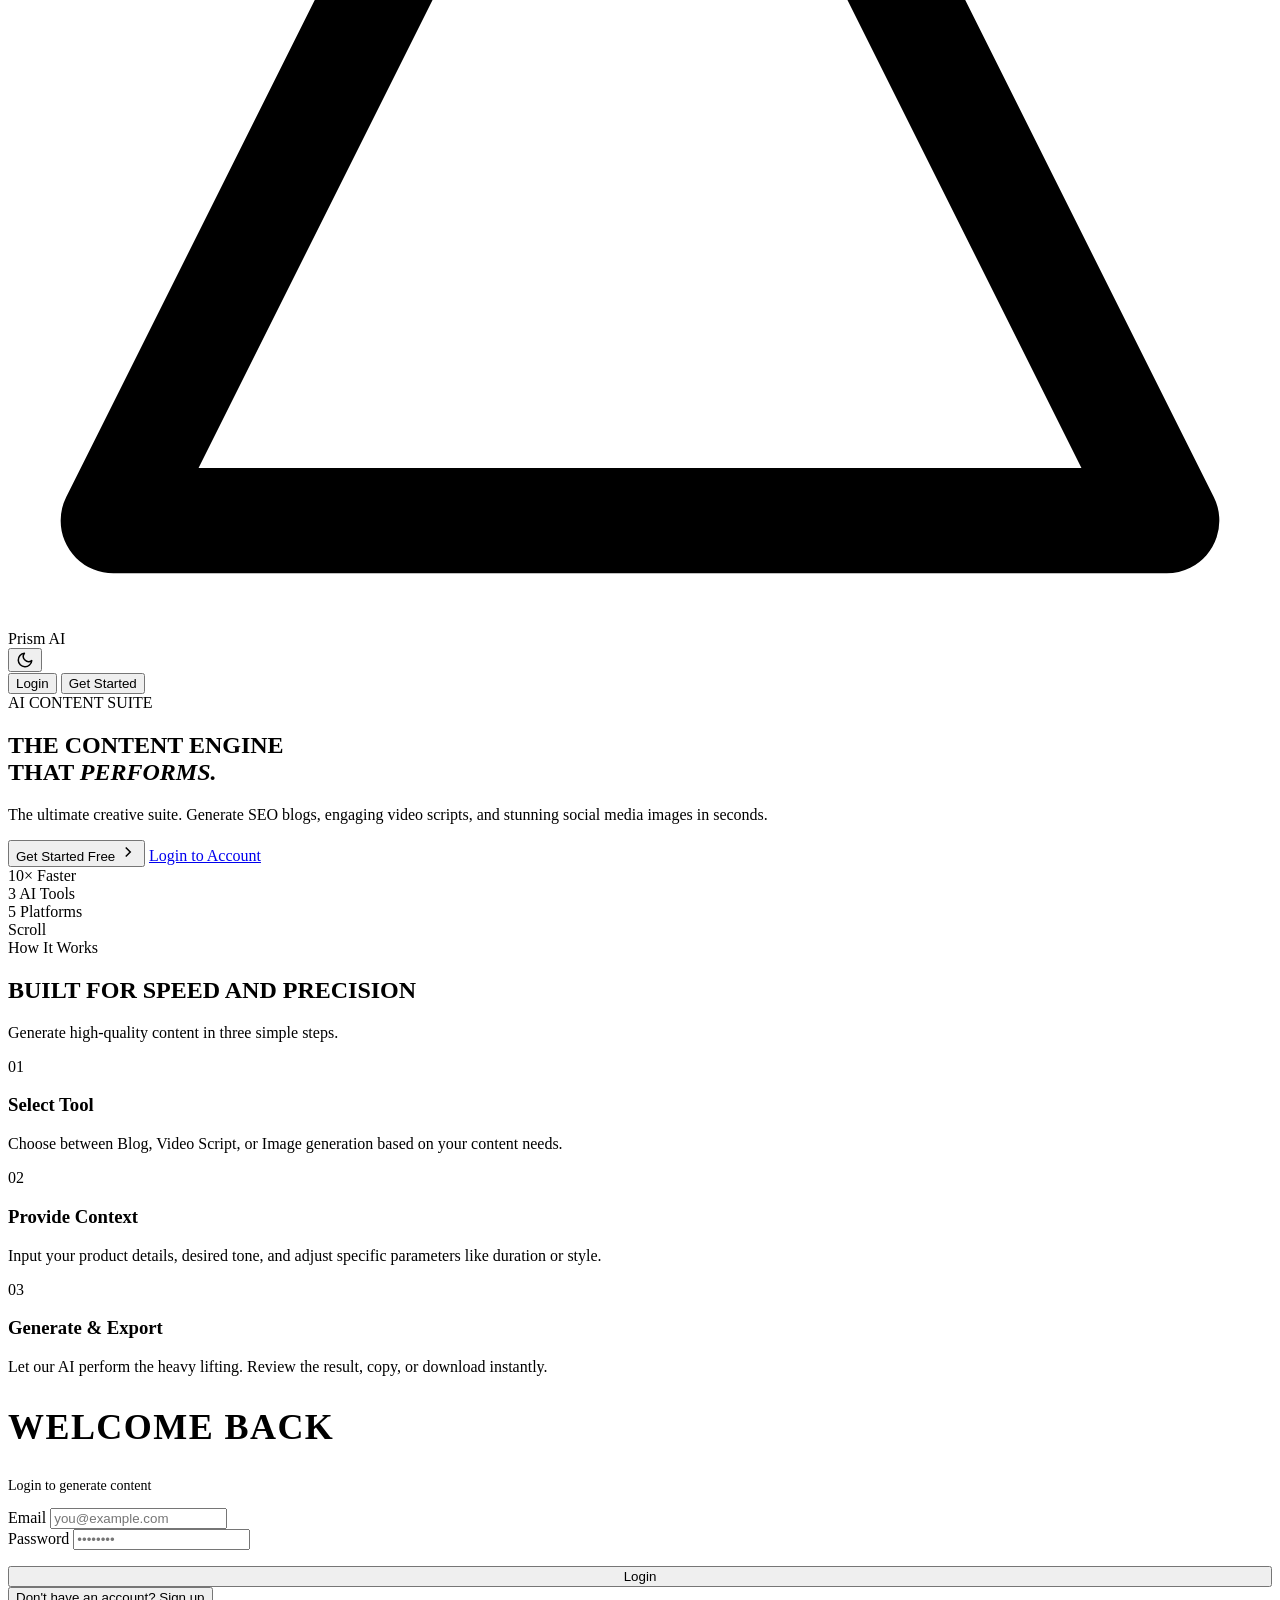
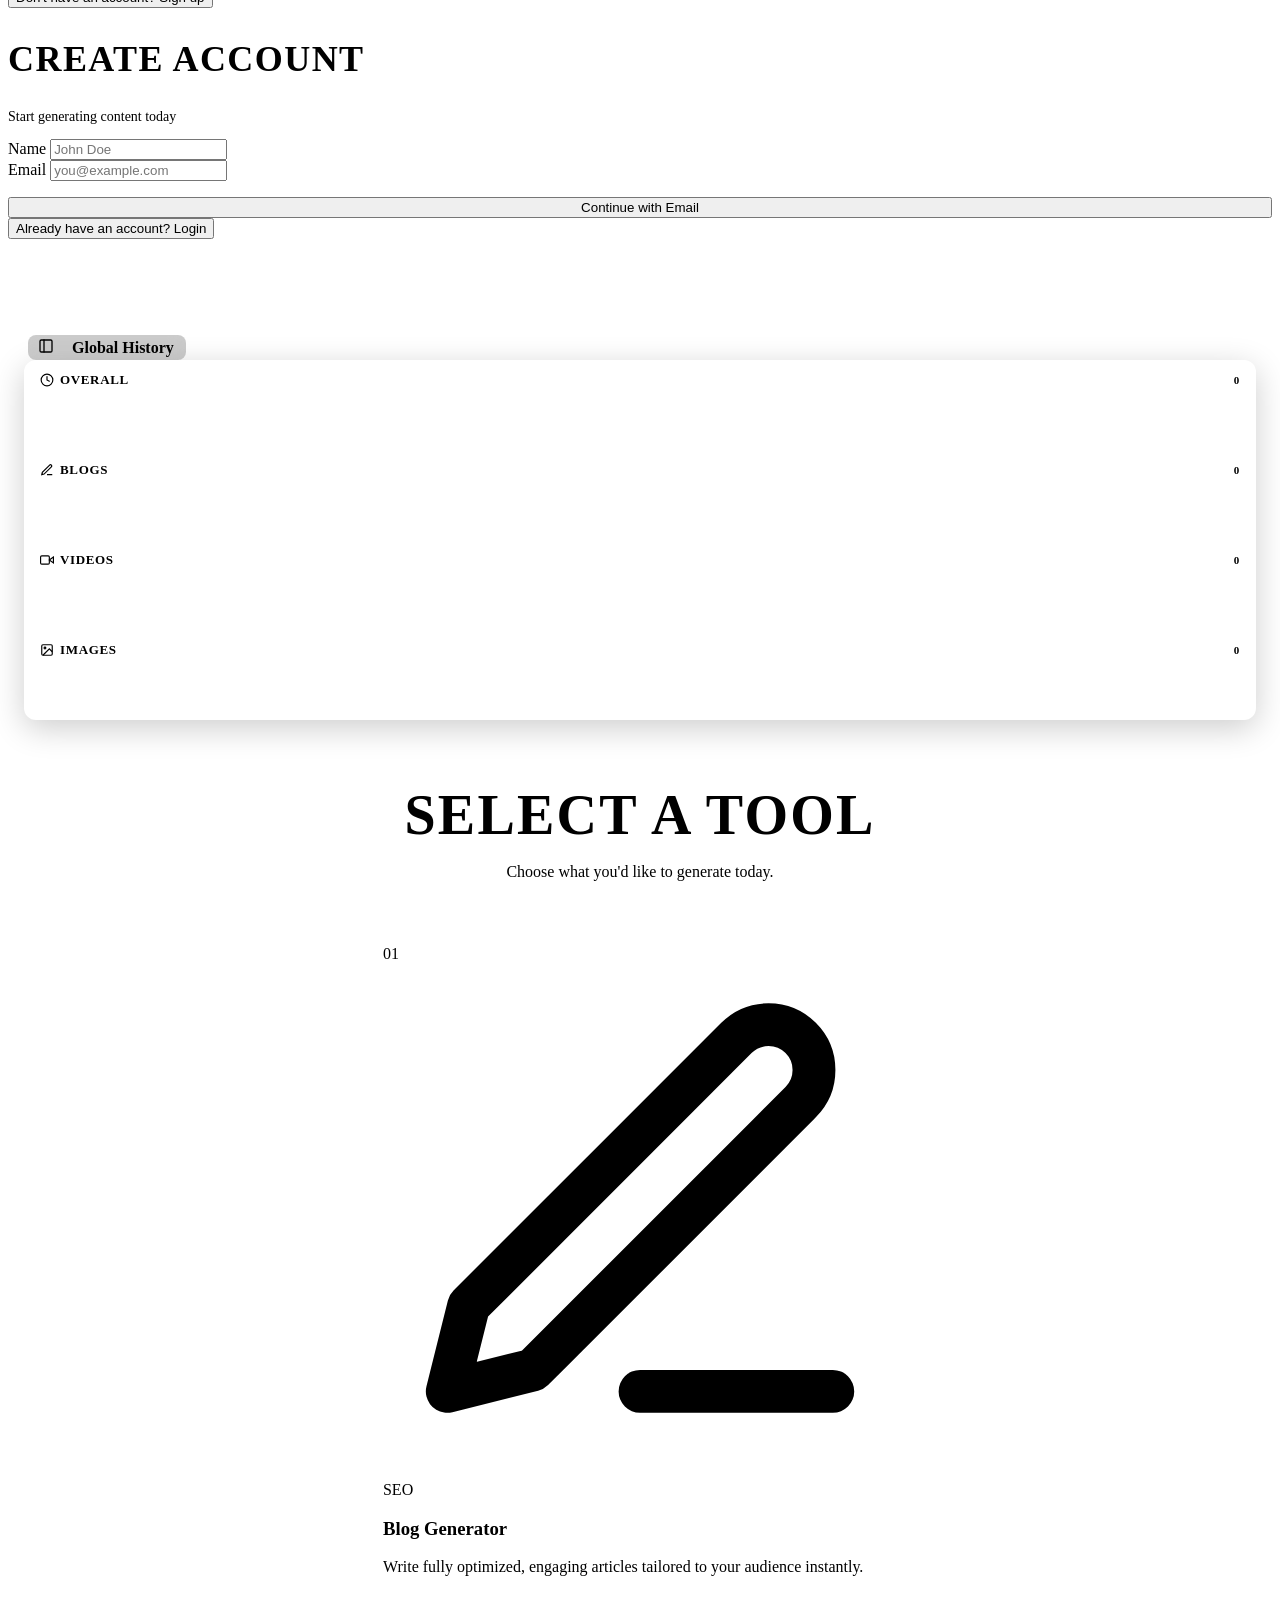
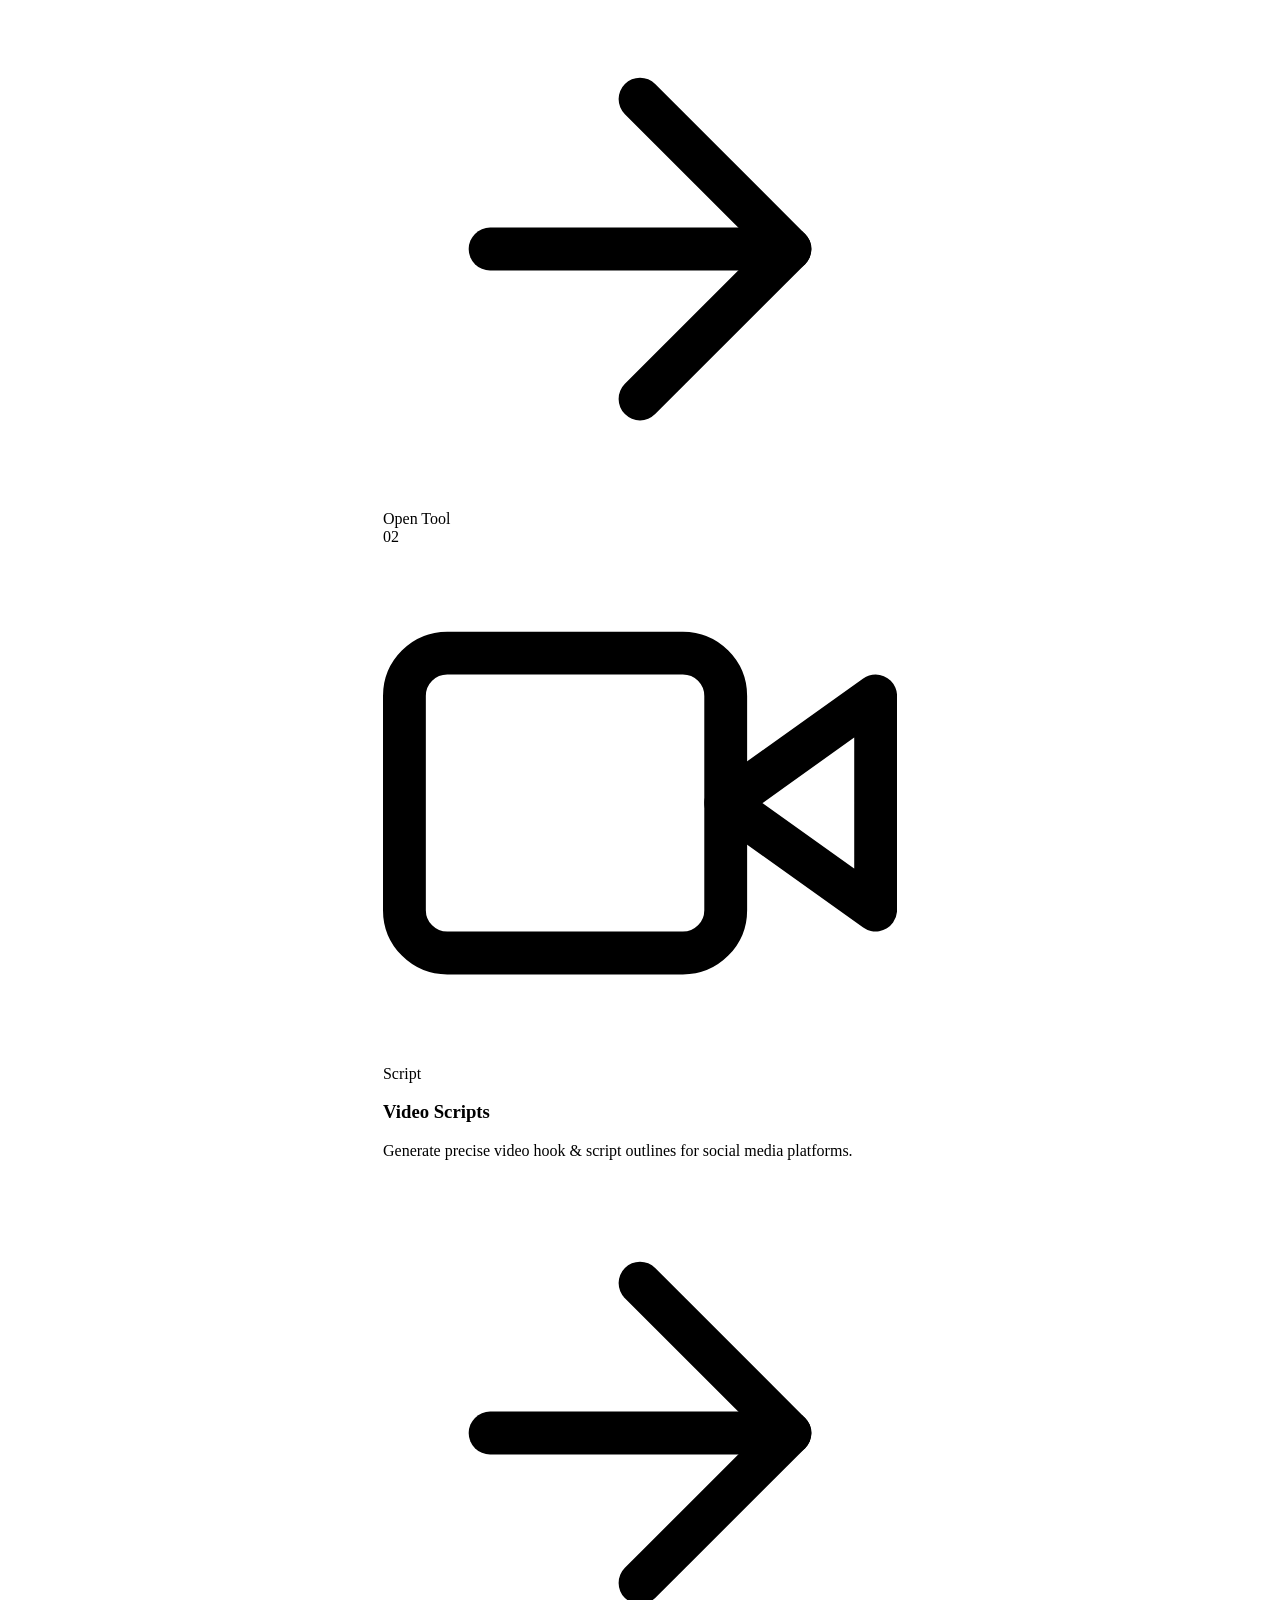
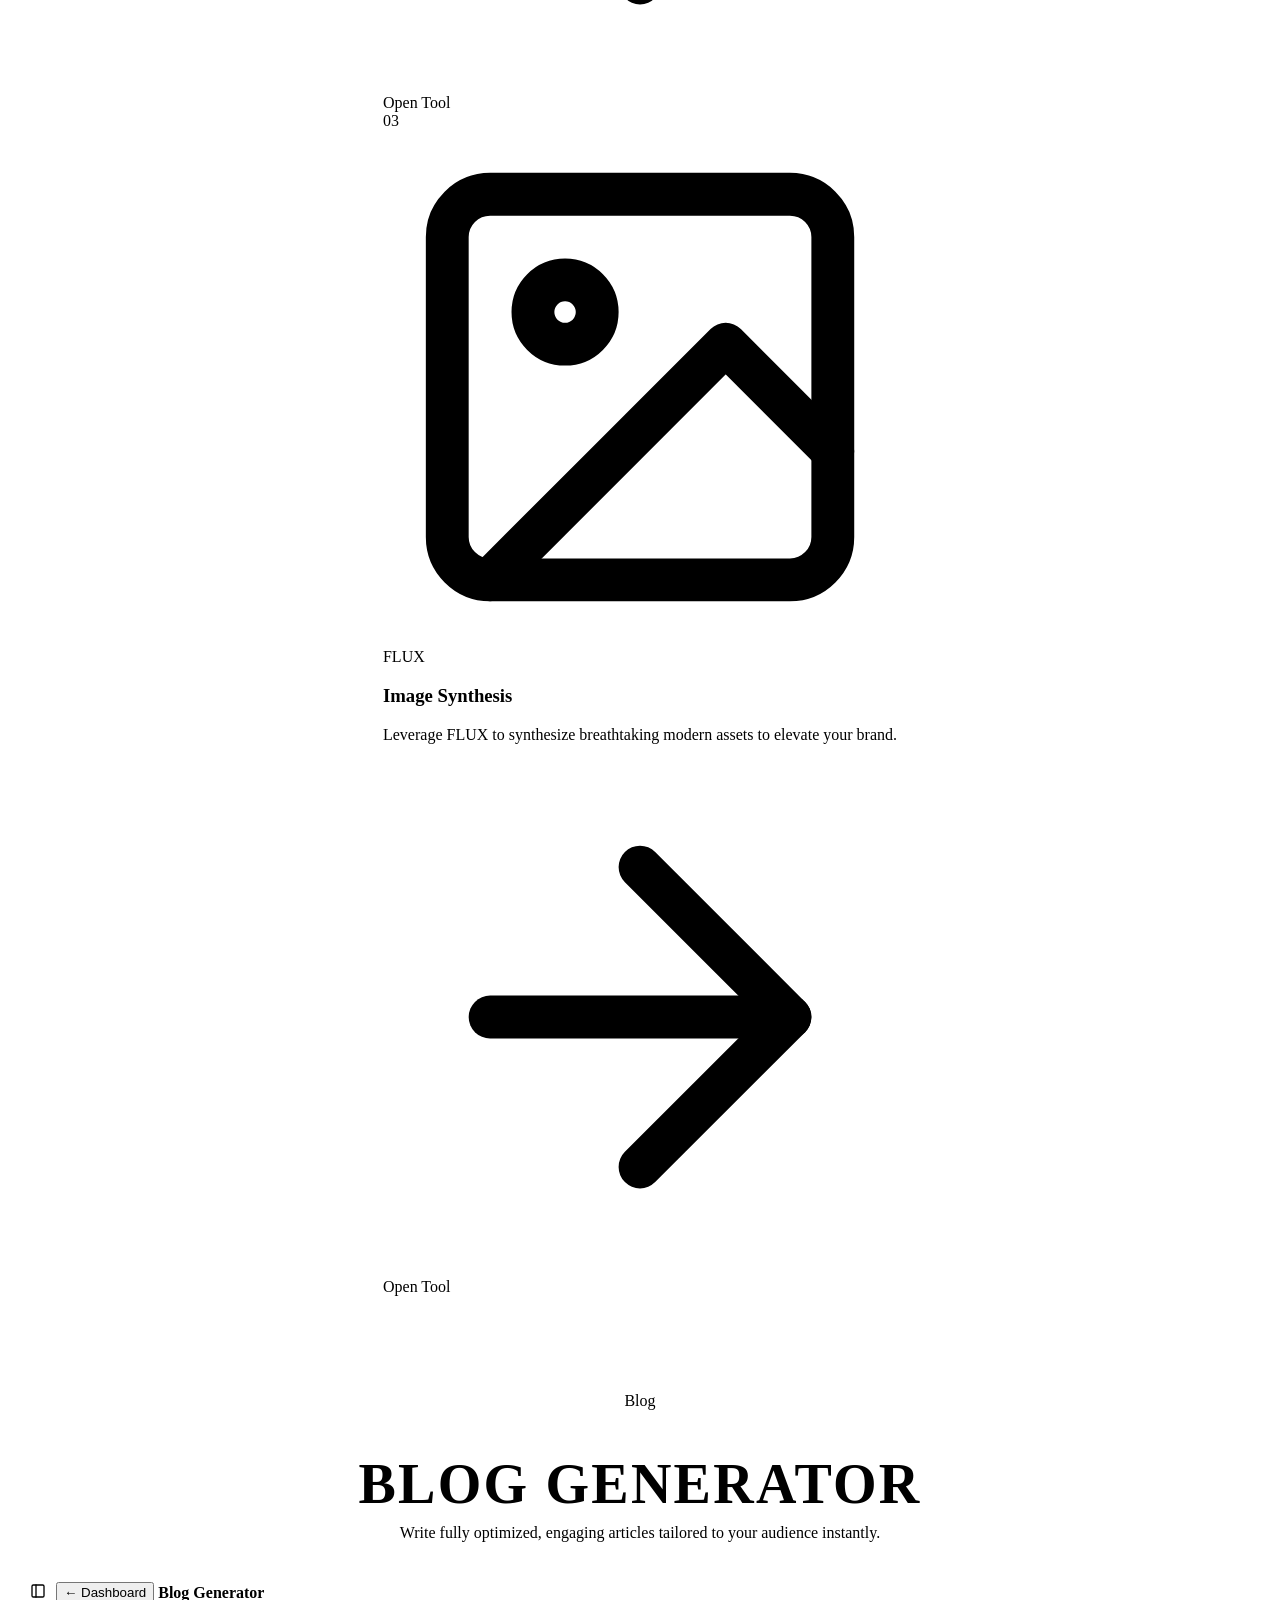
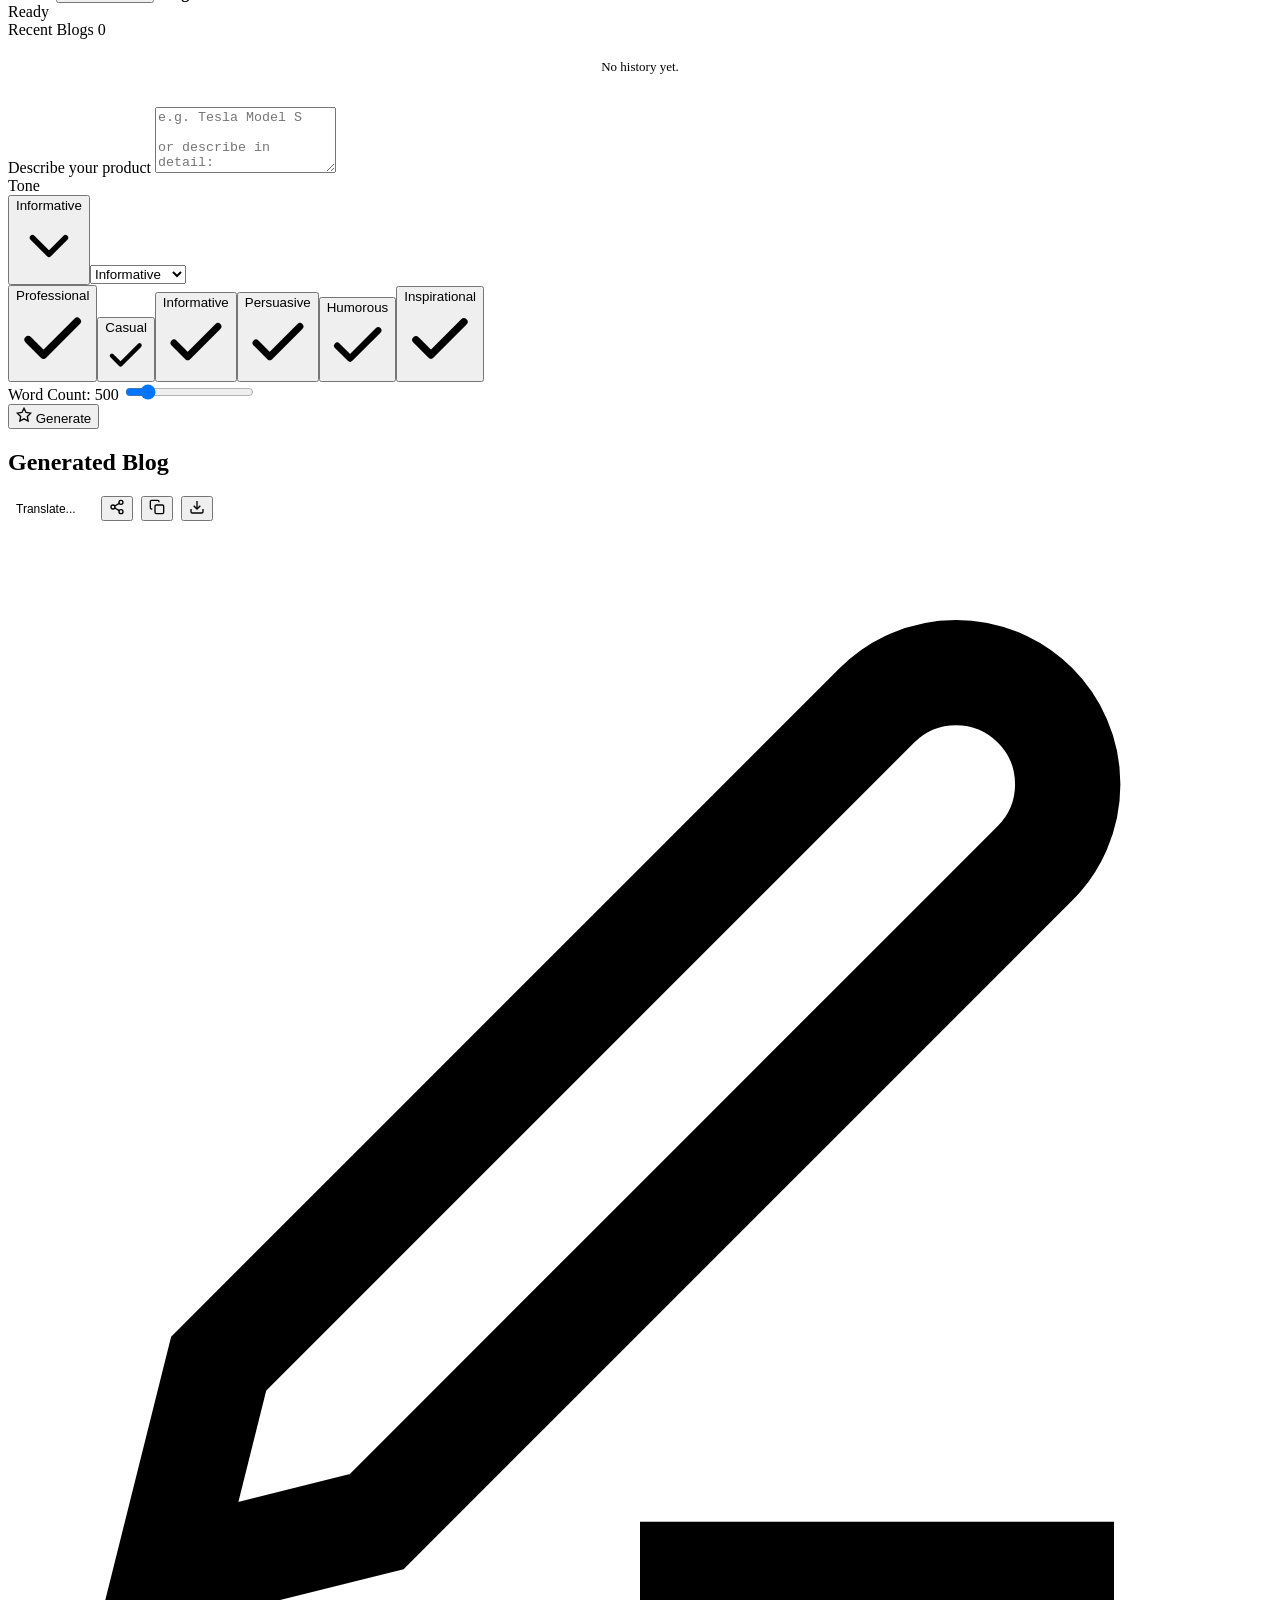
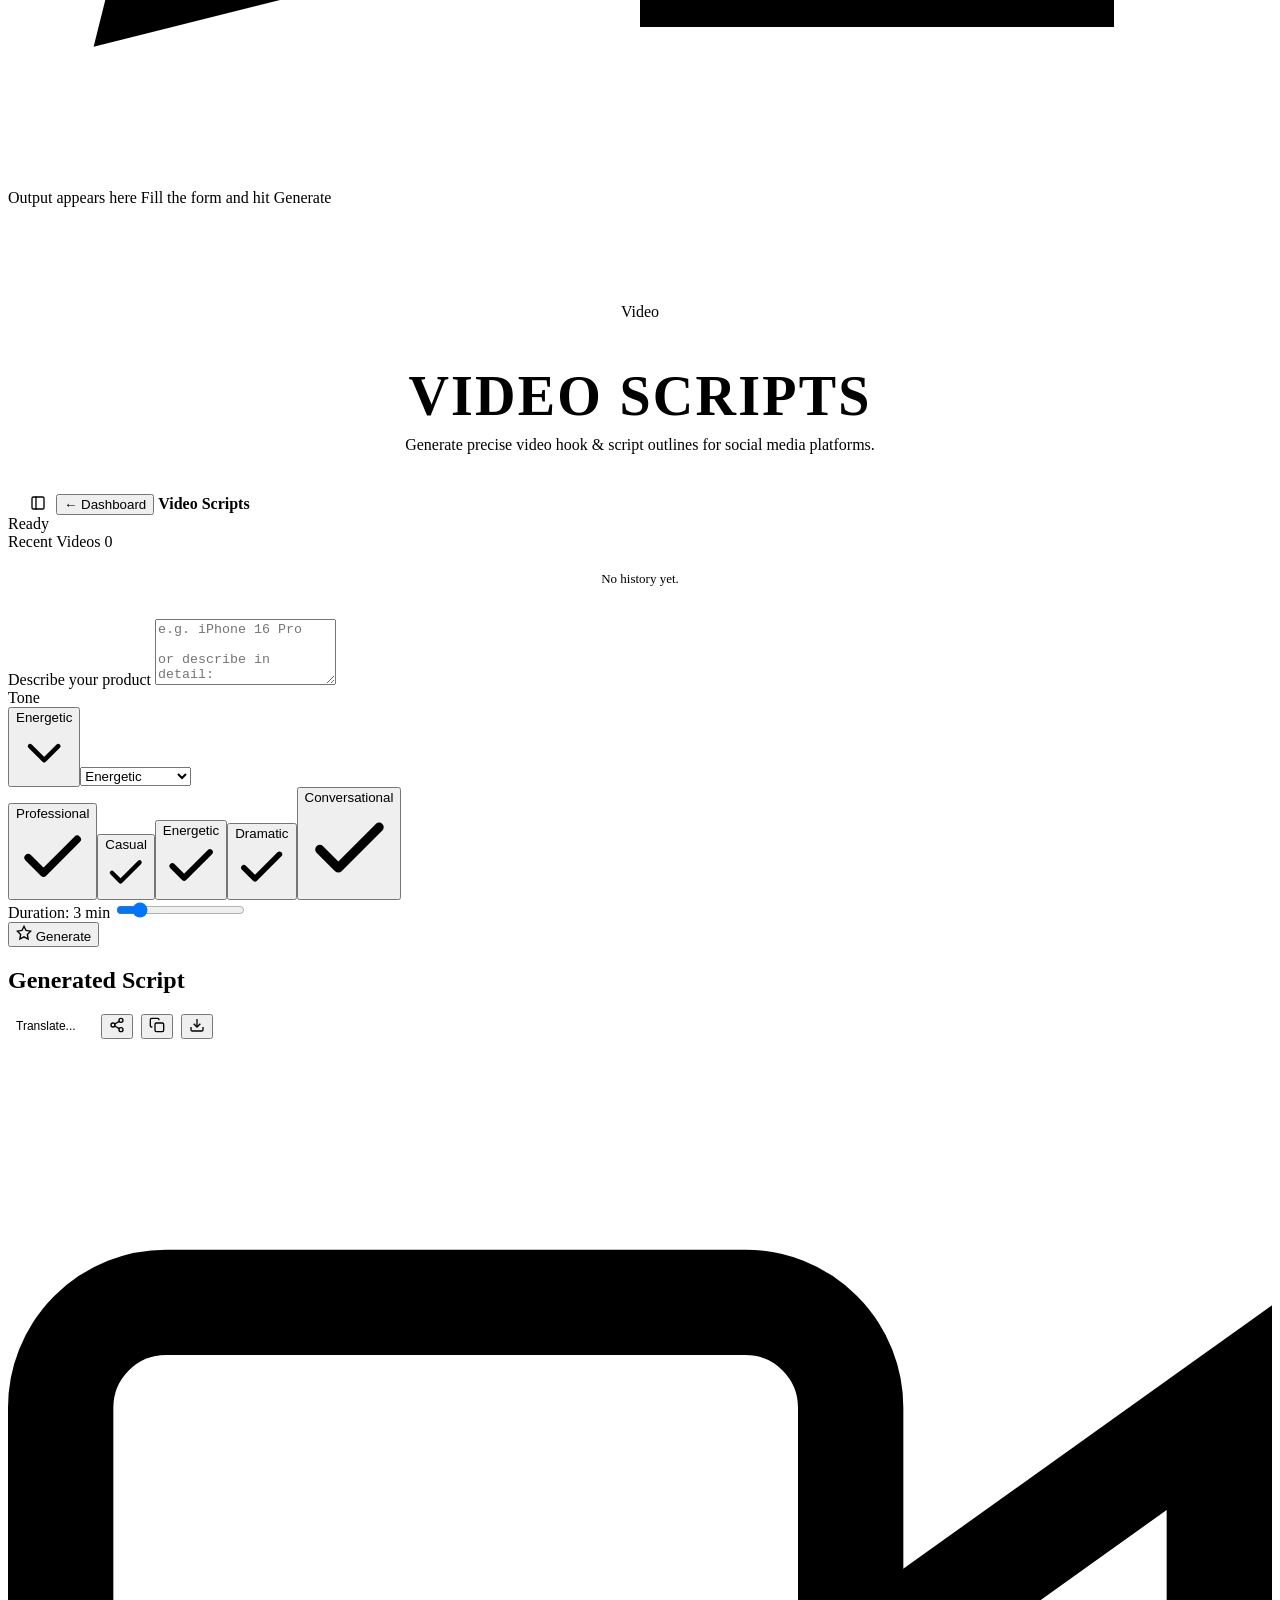
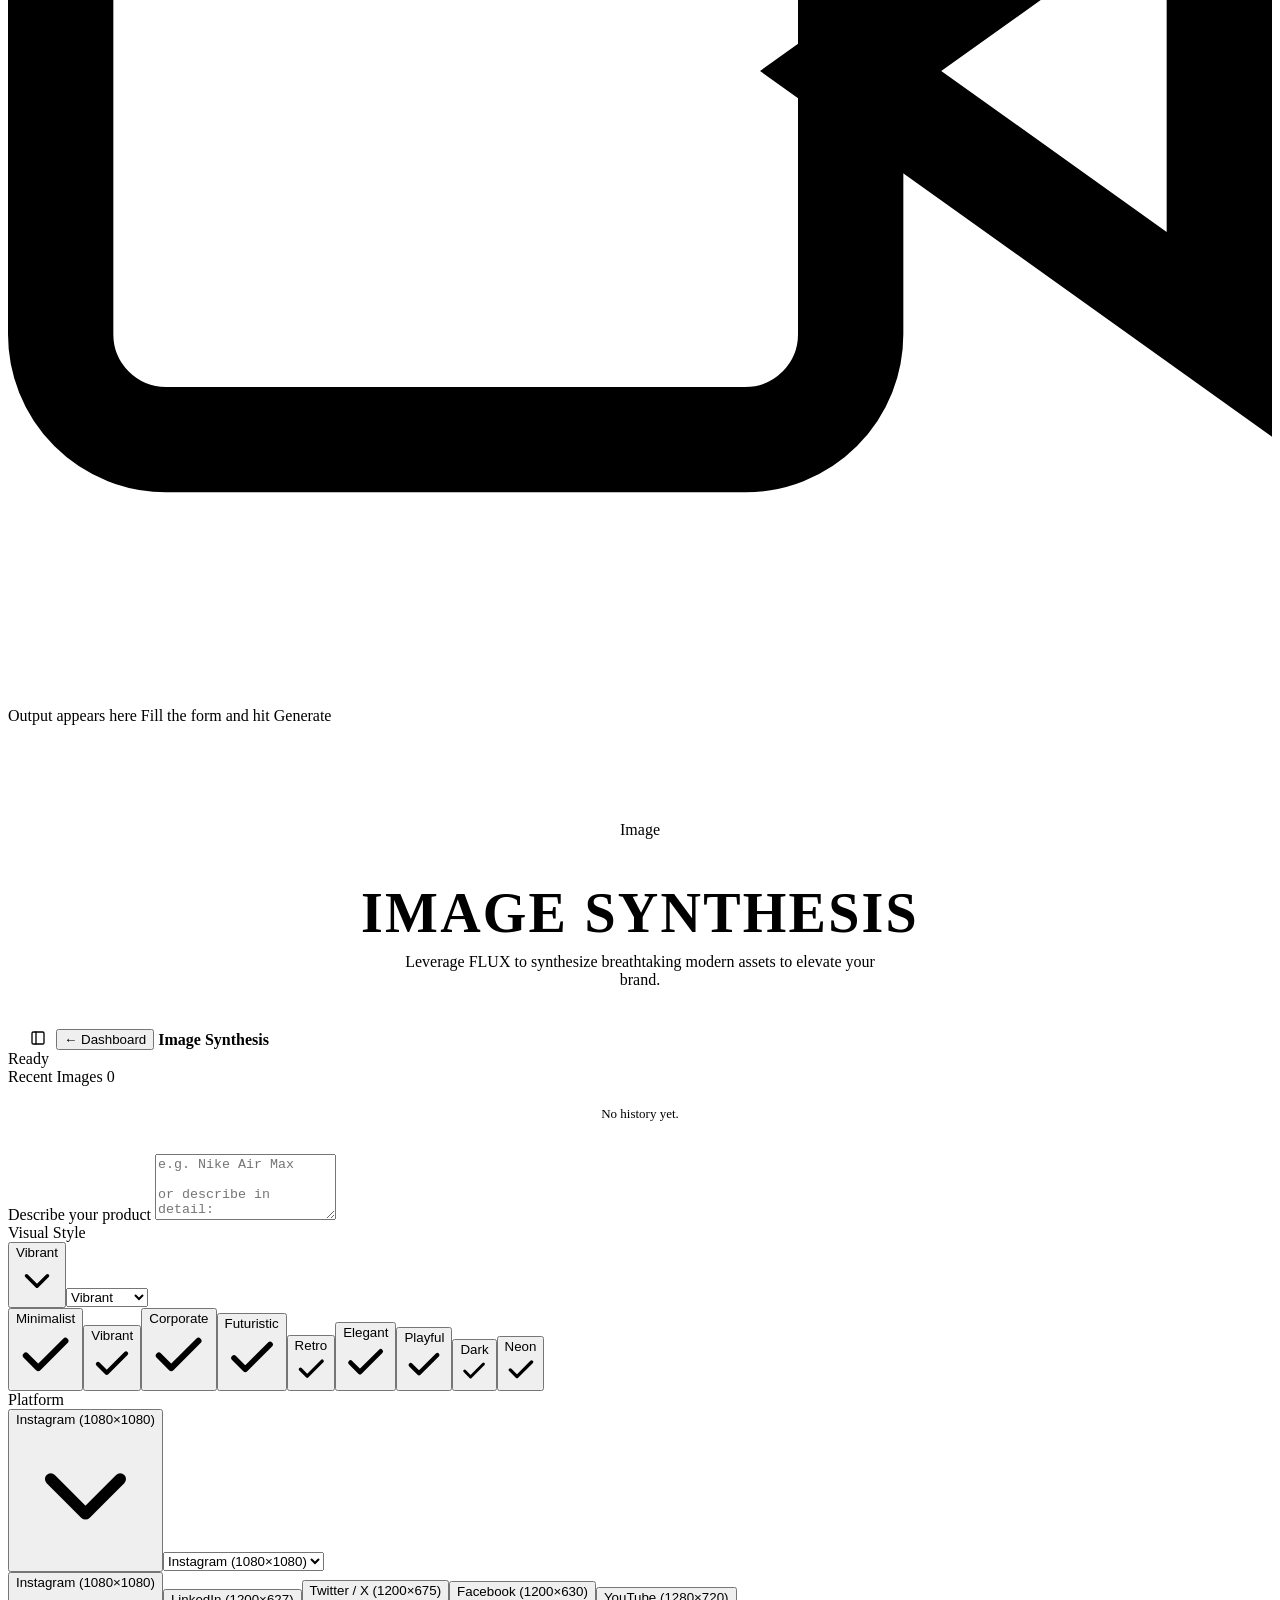
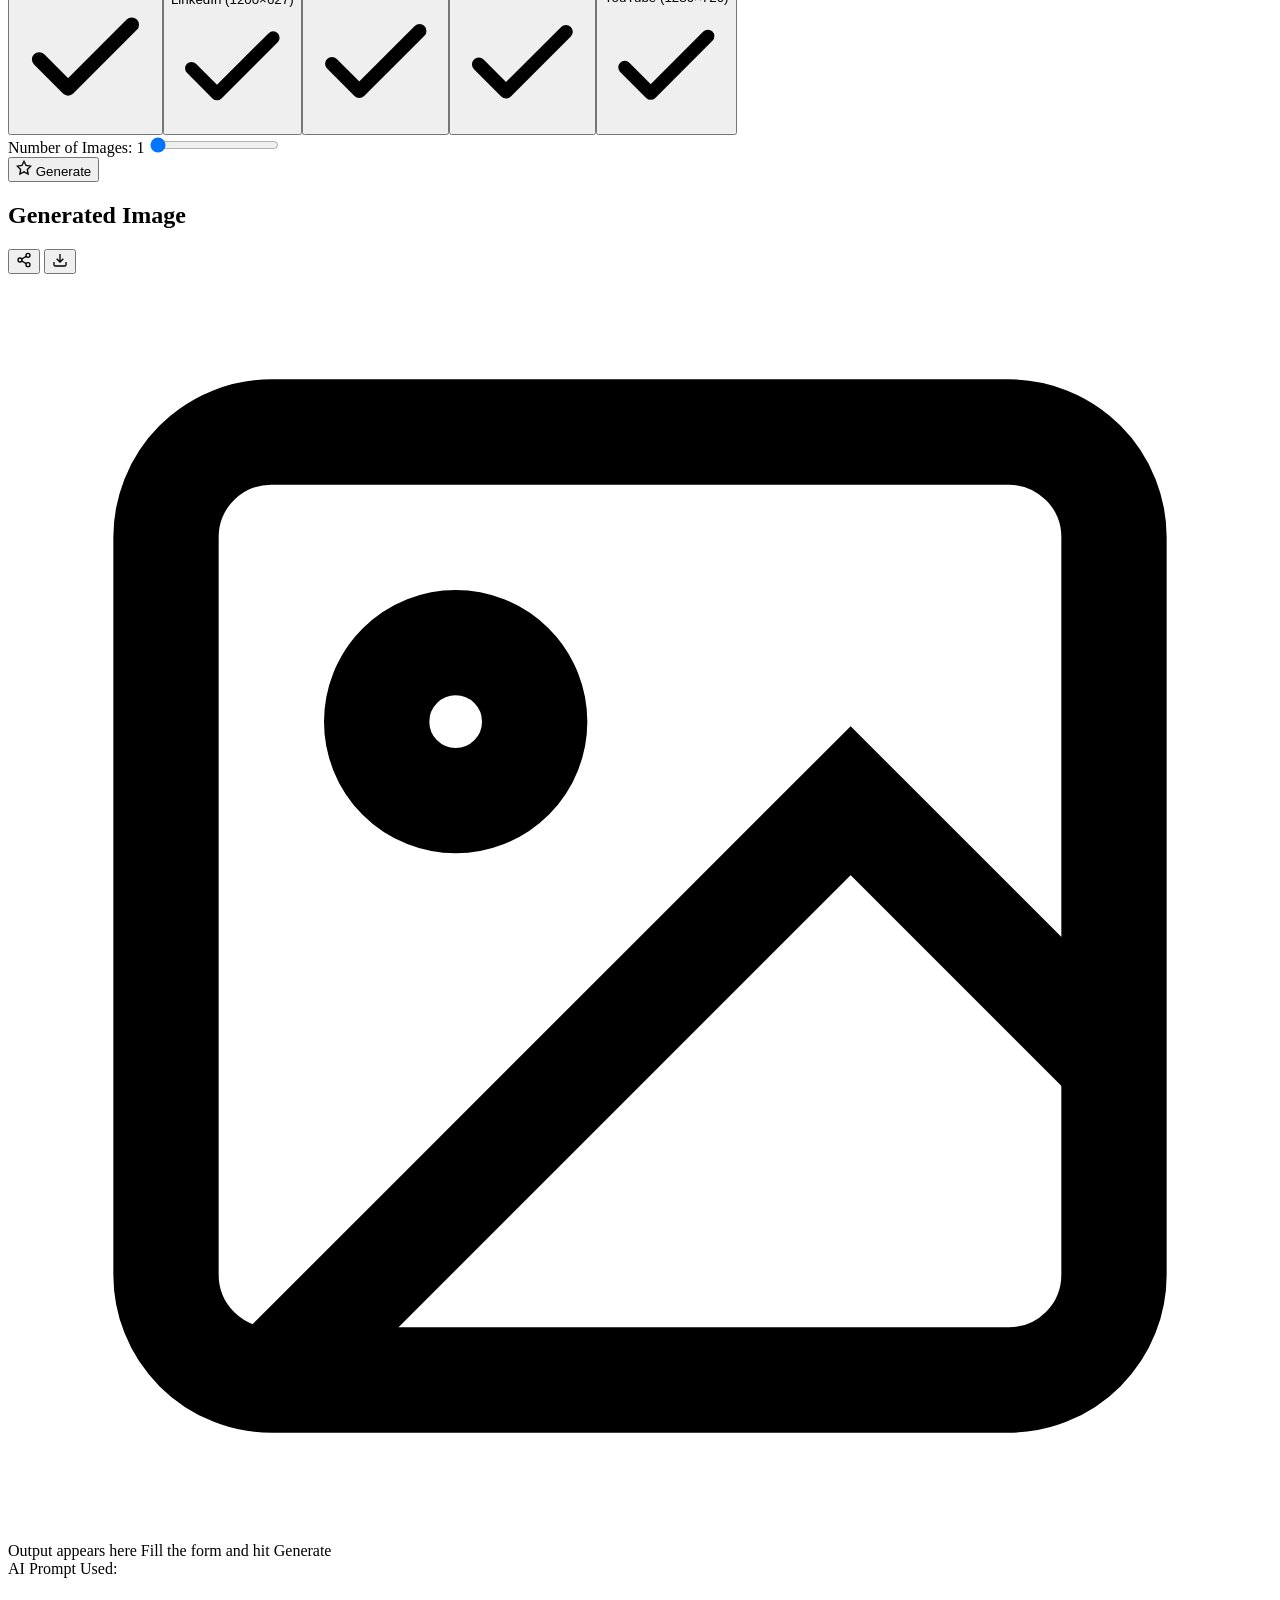
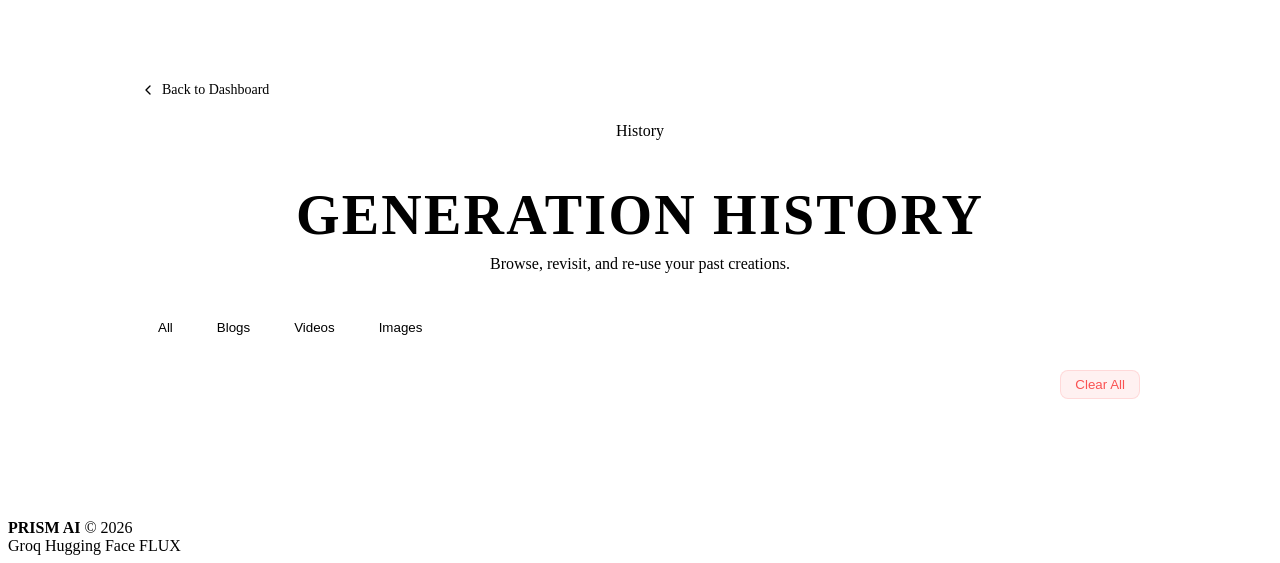
==== commit 20f716f9: "Login validation" ====
--- a/frontend/index.html
+++ b/frontend/index.html
@@ -201,6 +201,8 @@
                     <h2 class="result-title" style="font-family: var(--font-display); font-size: 36px; letter-spacing: .04em;">CREATE ACCOUNT</h2>
                     <p style="color: var(--text2); font-size: 14px; margin-top: 4px;">Start generating content today</p>
                 </div>
+                
+                <!-- Step 1: Request OTP -->
                 <form id="register-form" class="gen-form">
                     <div class="form-group">
                         <label for="register-name">Name</label>
@@ -210,15 +212,29 @@
                         <label for="register-email">Email</label>
                         <input type="email" id="register-email" placeholder="you@example.com" required>
                     </div>
-                    <div class="form-group">
-                        <label for="register-password">Password</label>
-                        <input type="password" id="register-password" placeholder="Min 8 characters" required minlength="8">
-                    </div>
                     <button type="submit" class="btn btn-primary" id="register-submit" style="width: 100%; margin-top: 16px;">
-                        Sign Up
+                        Continue with Email
                     </button>
                     <div class="auth-links">
                         <button type="button" class="text-btn" id="show-login-btn">Already have an account? Login</button>
+                    </div>
+                </form>
+
+                <!-- Step 2: Verify OTP & Set Password -->
+                <form id="otp-form" class="gen-form" style="display: none;">
+                    <div class="form-group">
+                        <label for="register-otp">Verification Code (Check Email/Console)</label>
+                        <input type="text" id="register-otp" placeholder="123456" required minlength="6" maxlength="6" style="letter-spacing: 0.25em; text-align: center; font-size: 20px;">
+                    </div>
+                    <div class="form-group">
+                        <label for="register-password">Set Password</label>
+                        <input type="password" id="register-password" placeholder="Min 8 characters" required minlength="8">
+                    </div>
+                    <button type="submit" class="btn btn-primary" id="otp-submit" style="width: 100%; margin-top: 16px;">
+                        Verify & Create Account
+                    </button>
+                    <div class="auth-links">
+                        <button type="button" class="text-btn" id="back-to-register-btn">Back to Email</button>
                     </div>
                 </form>
             </div>
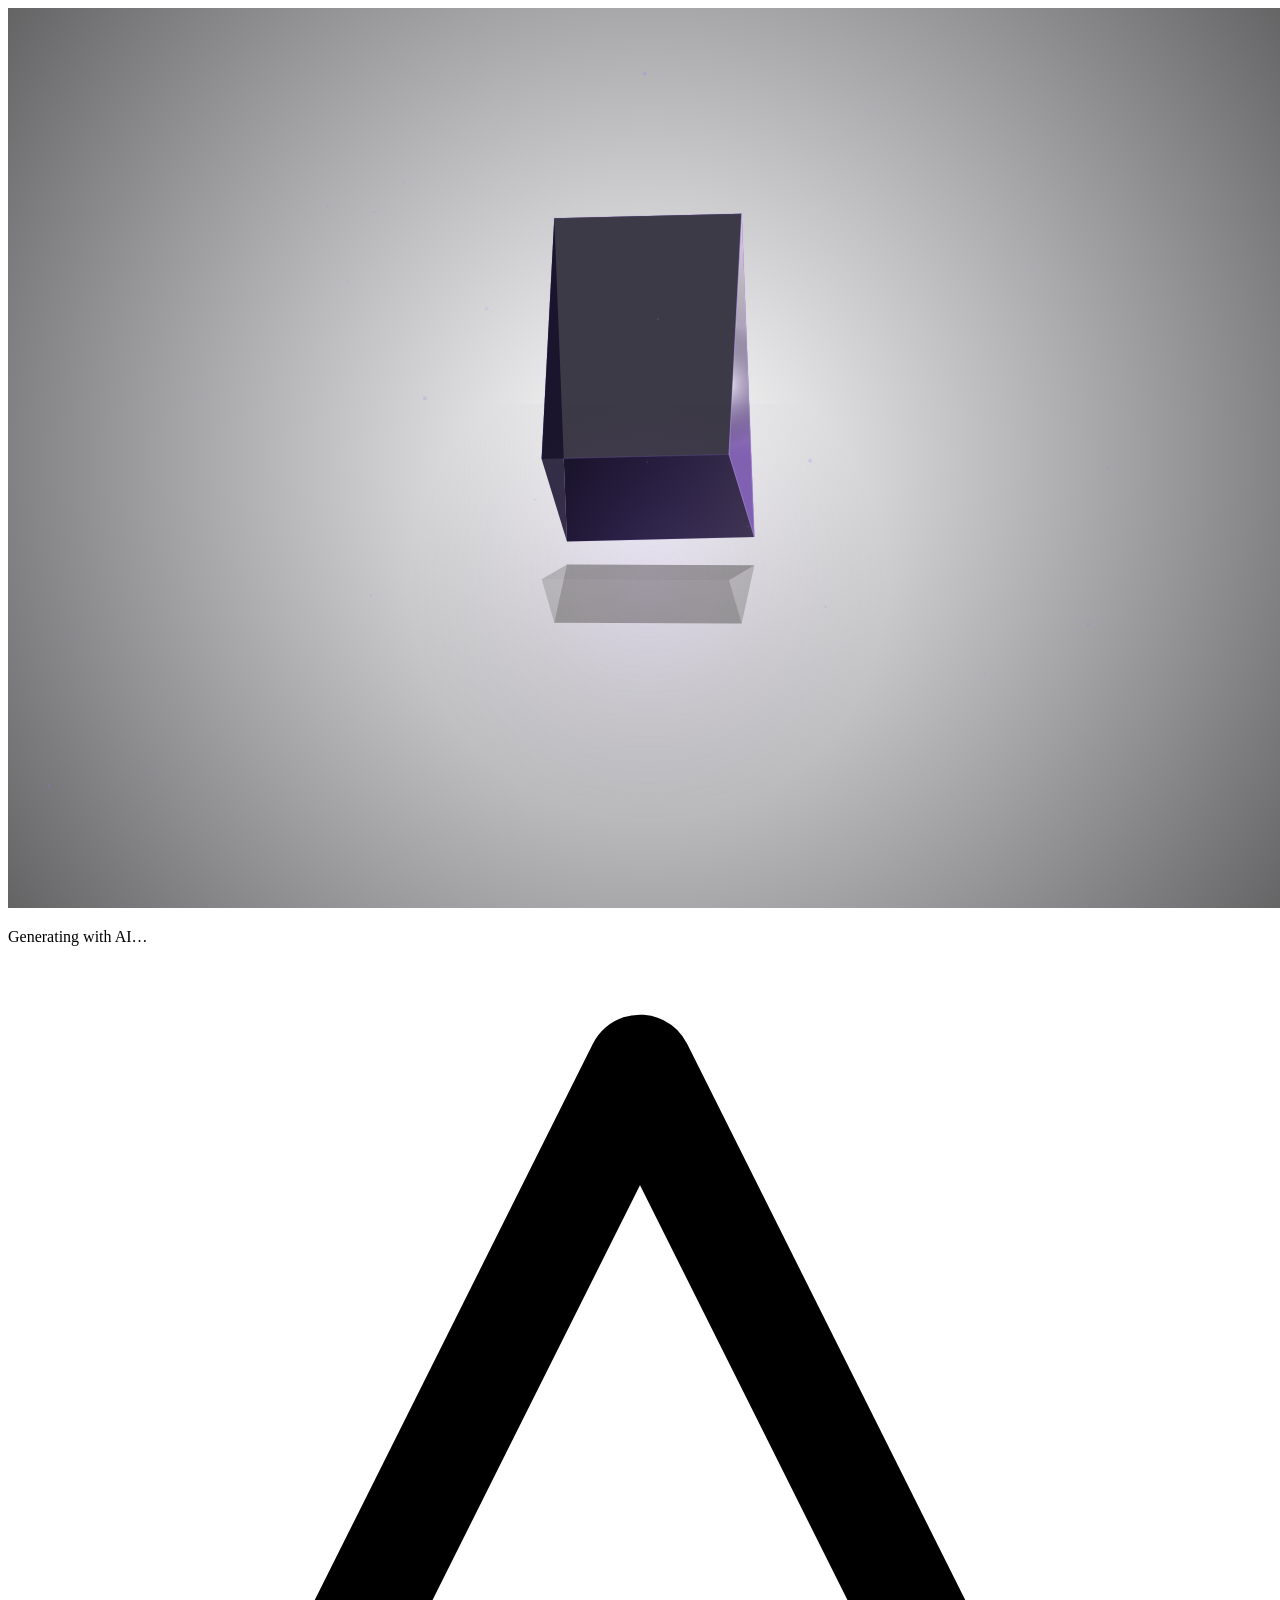
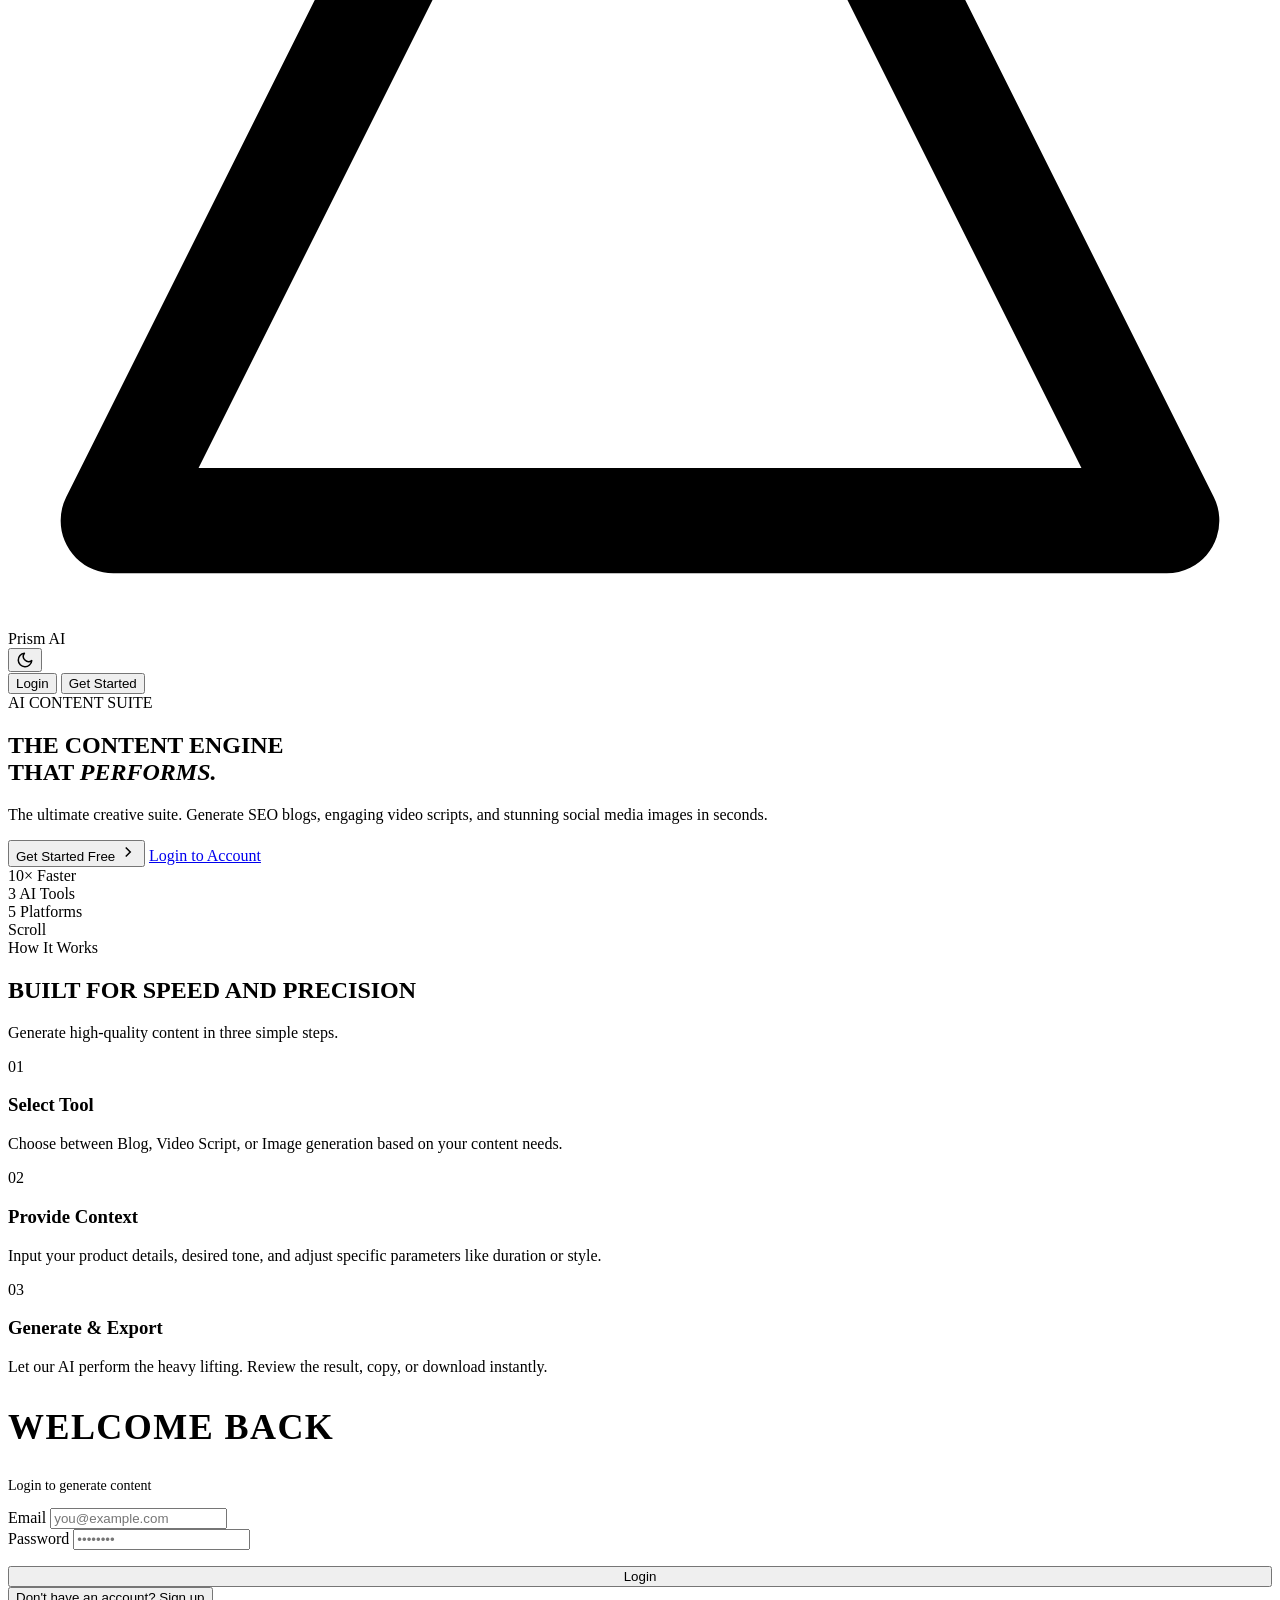
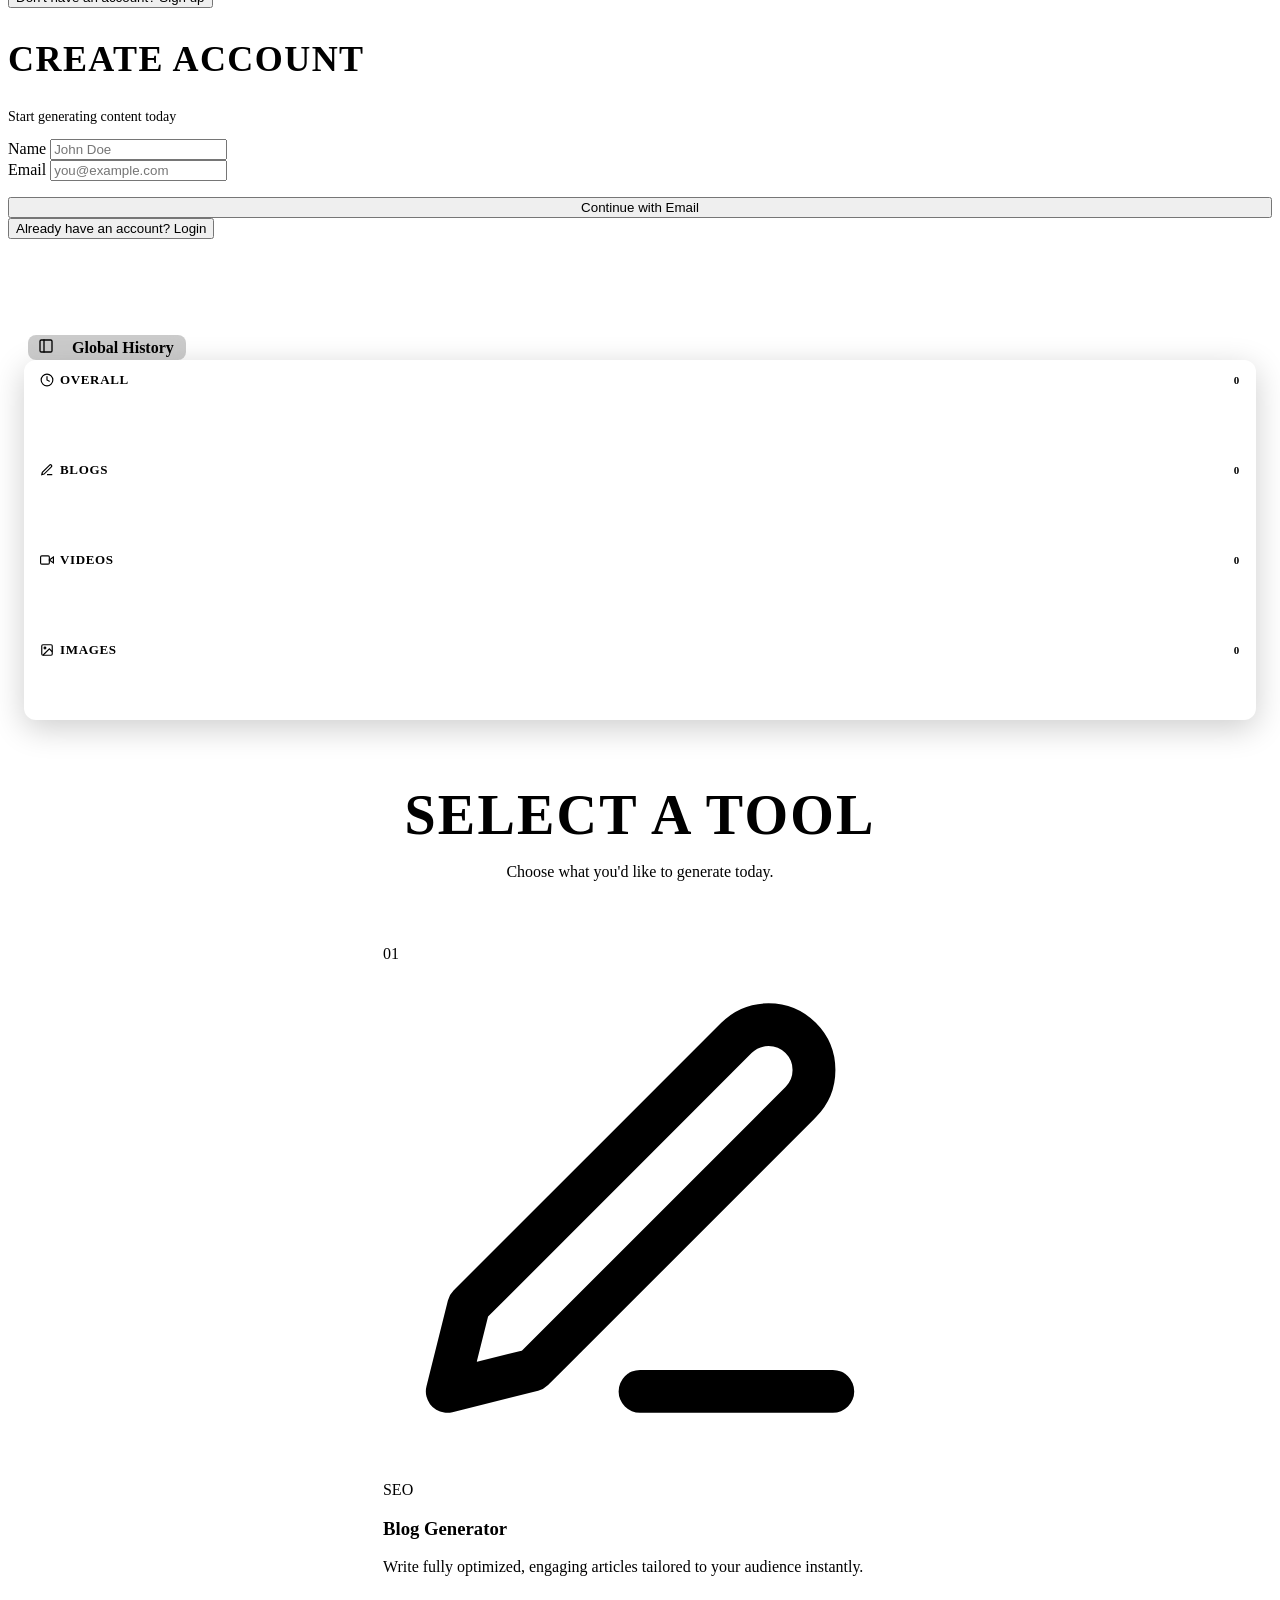
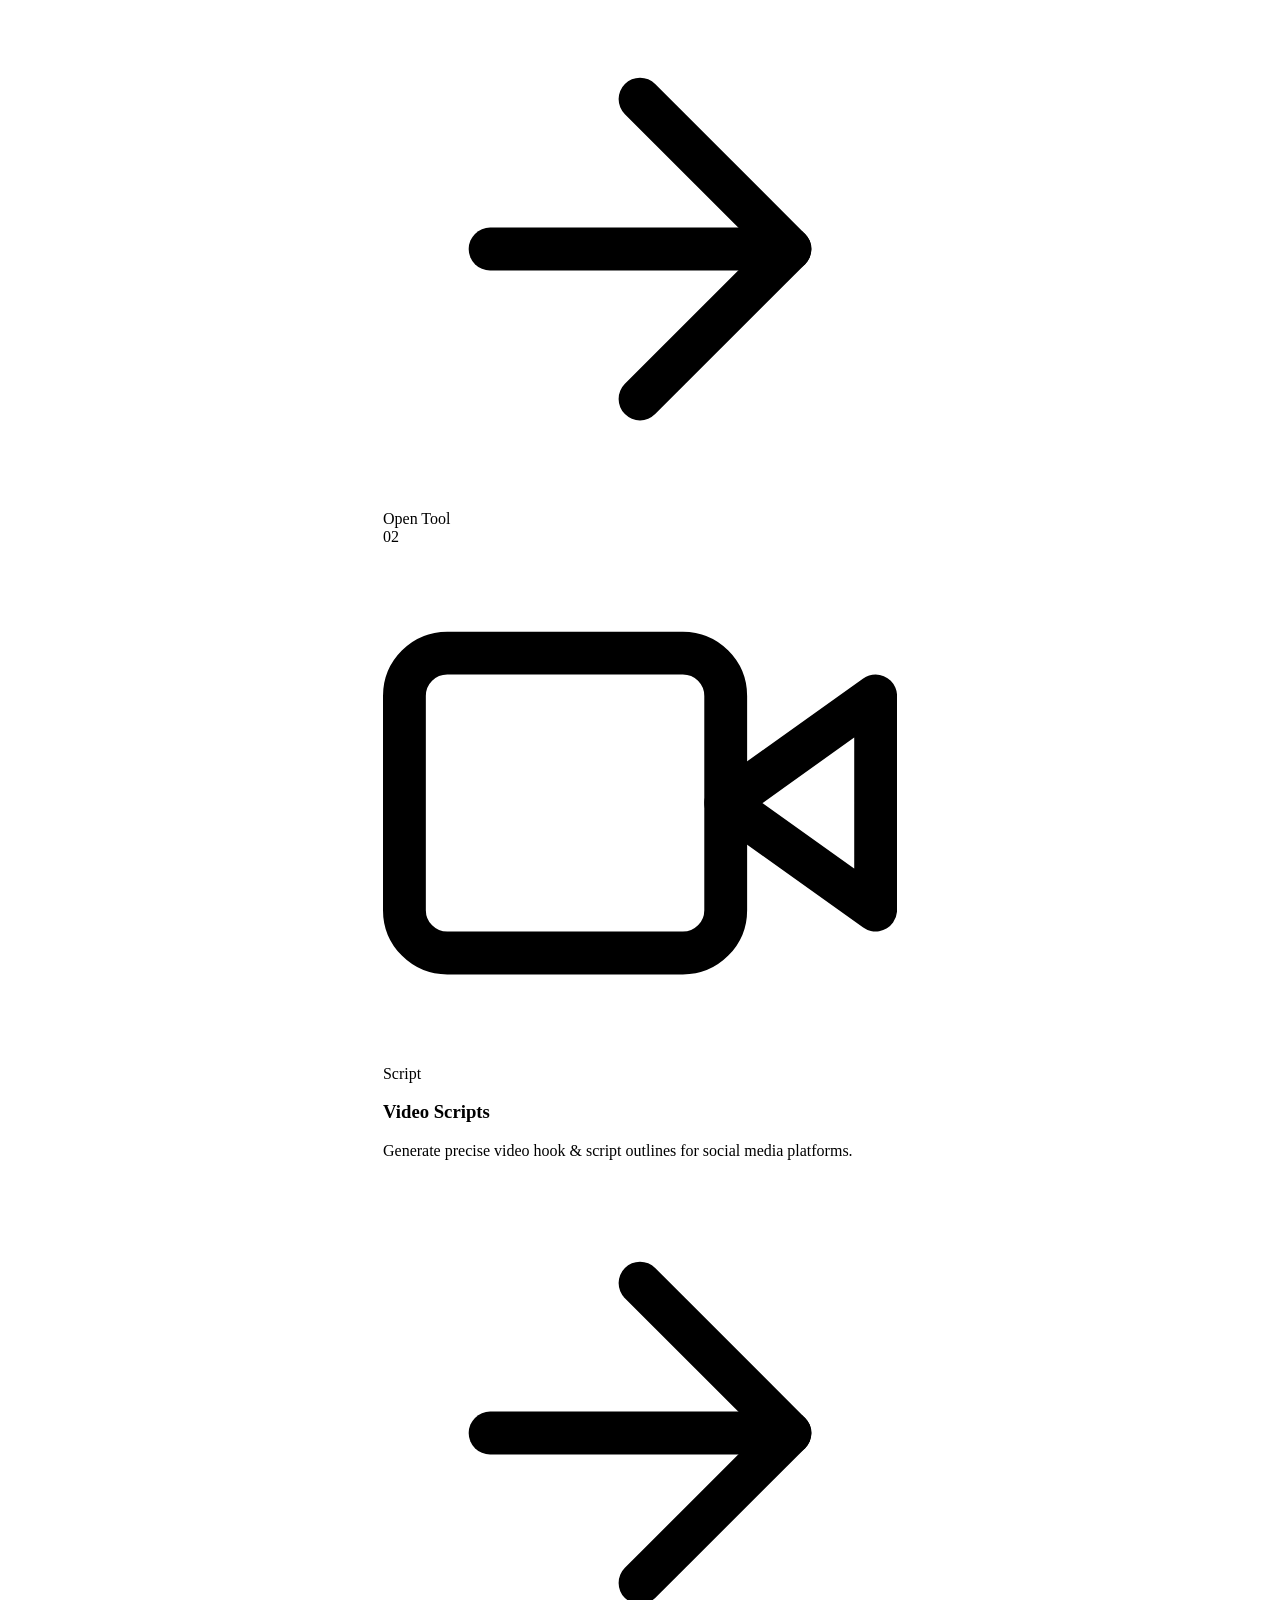
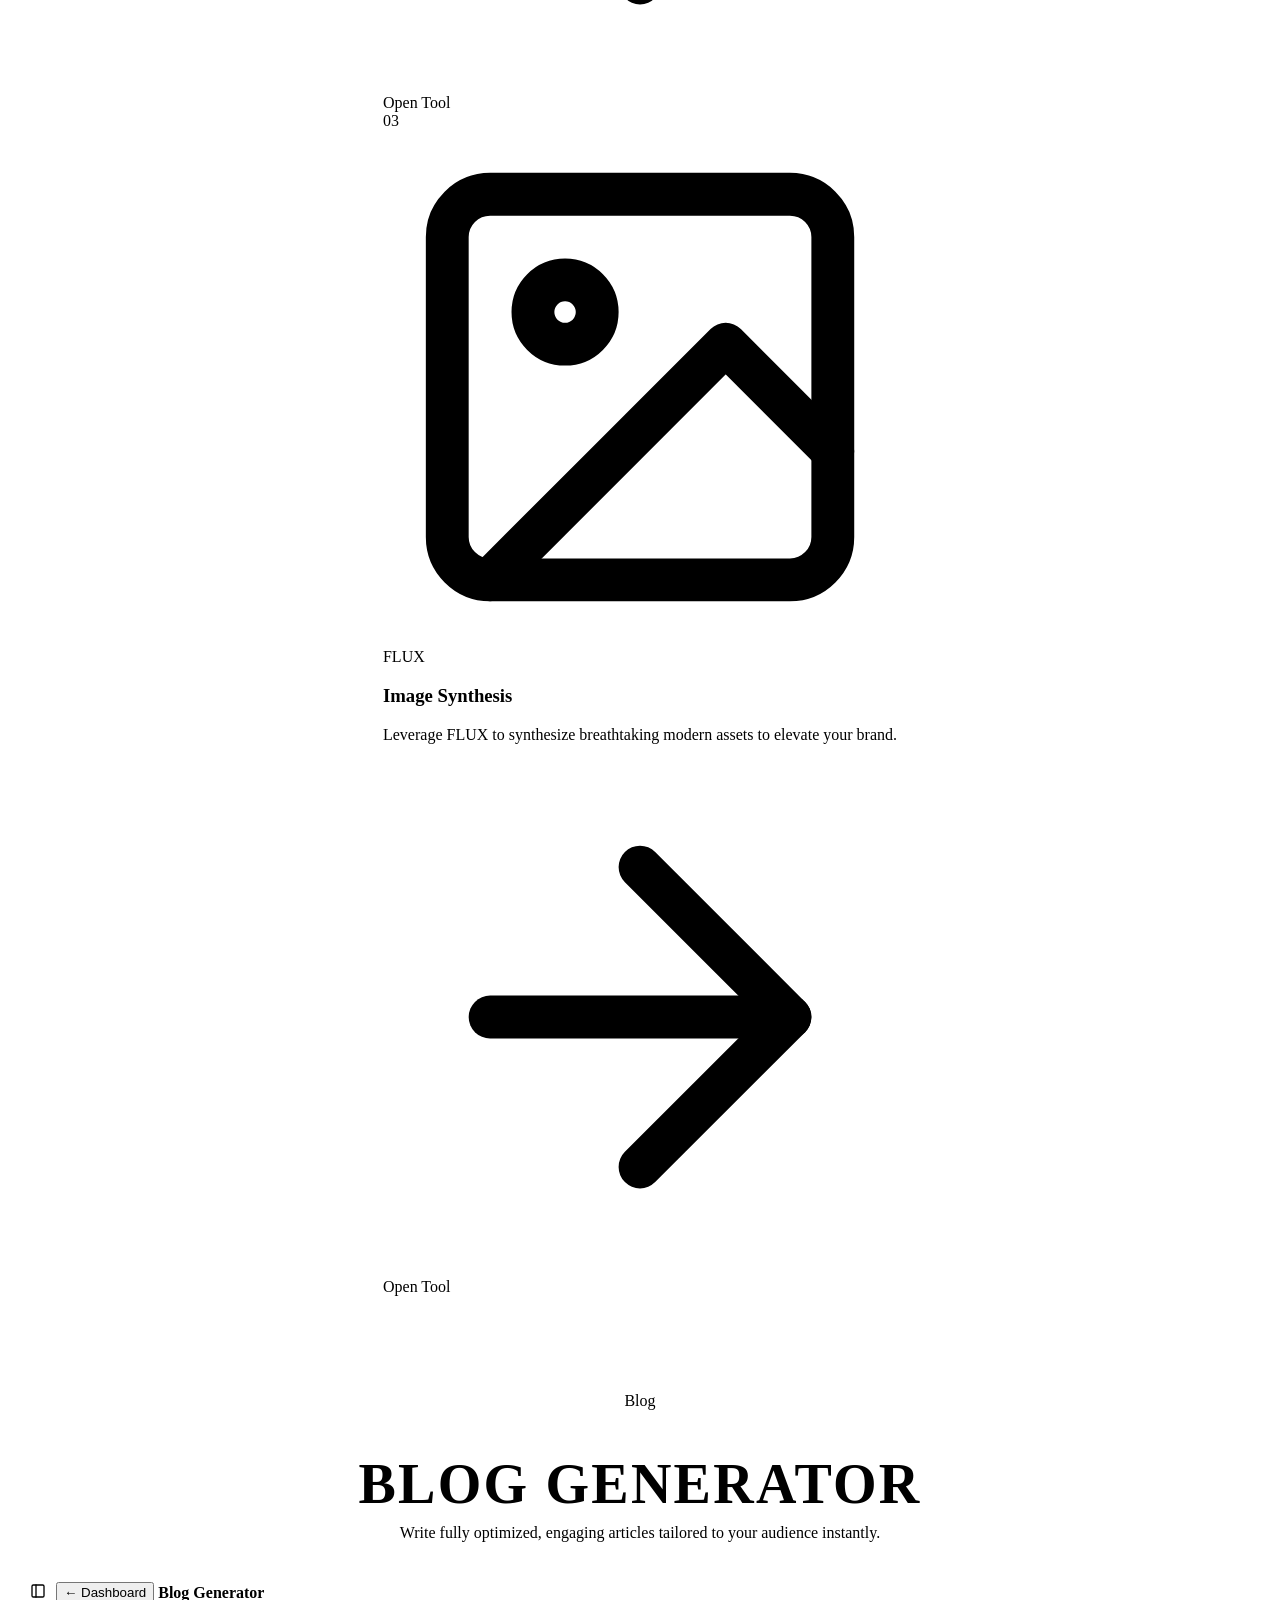
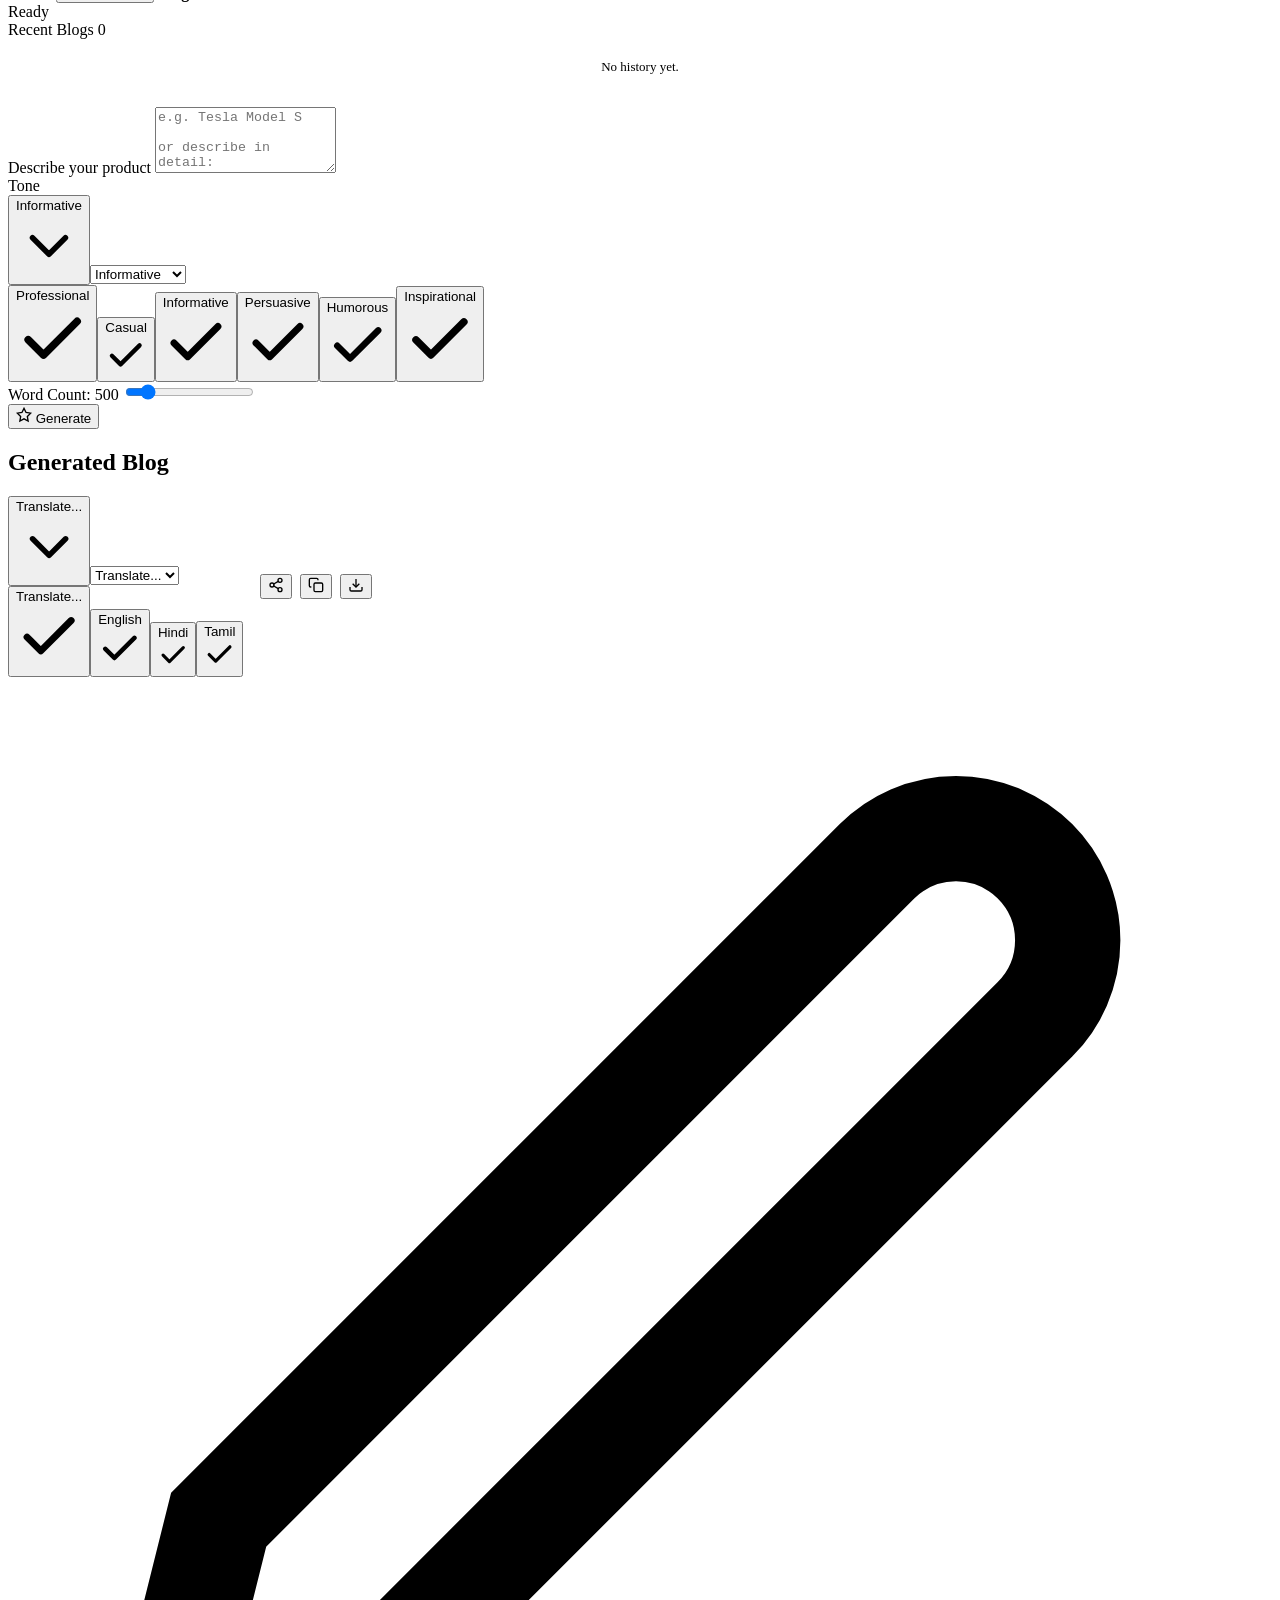
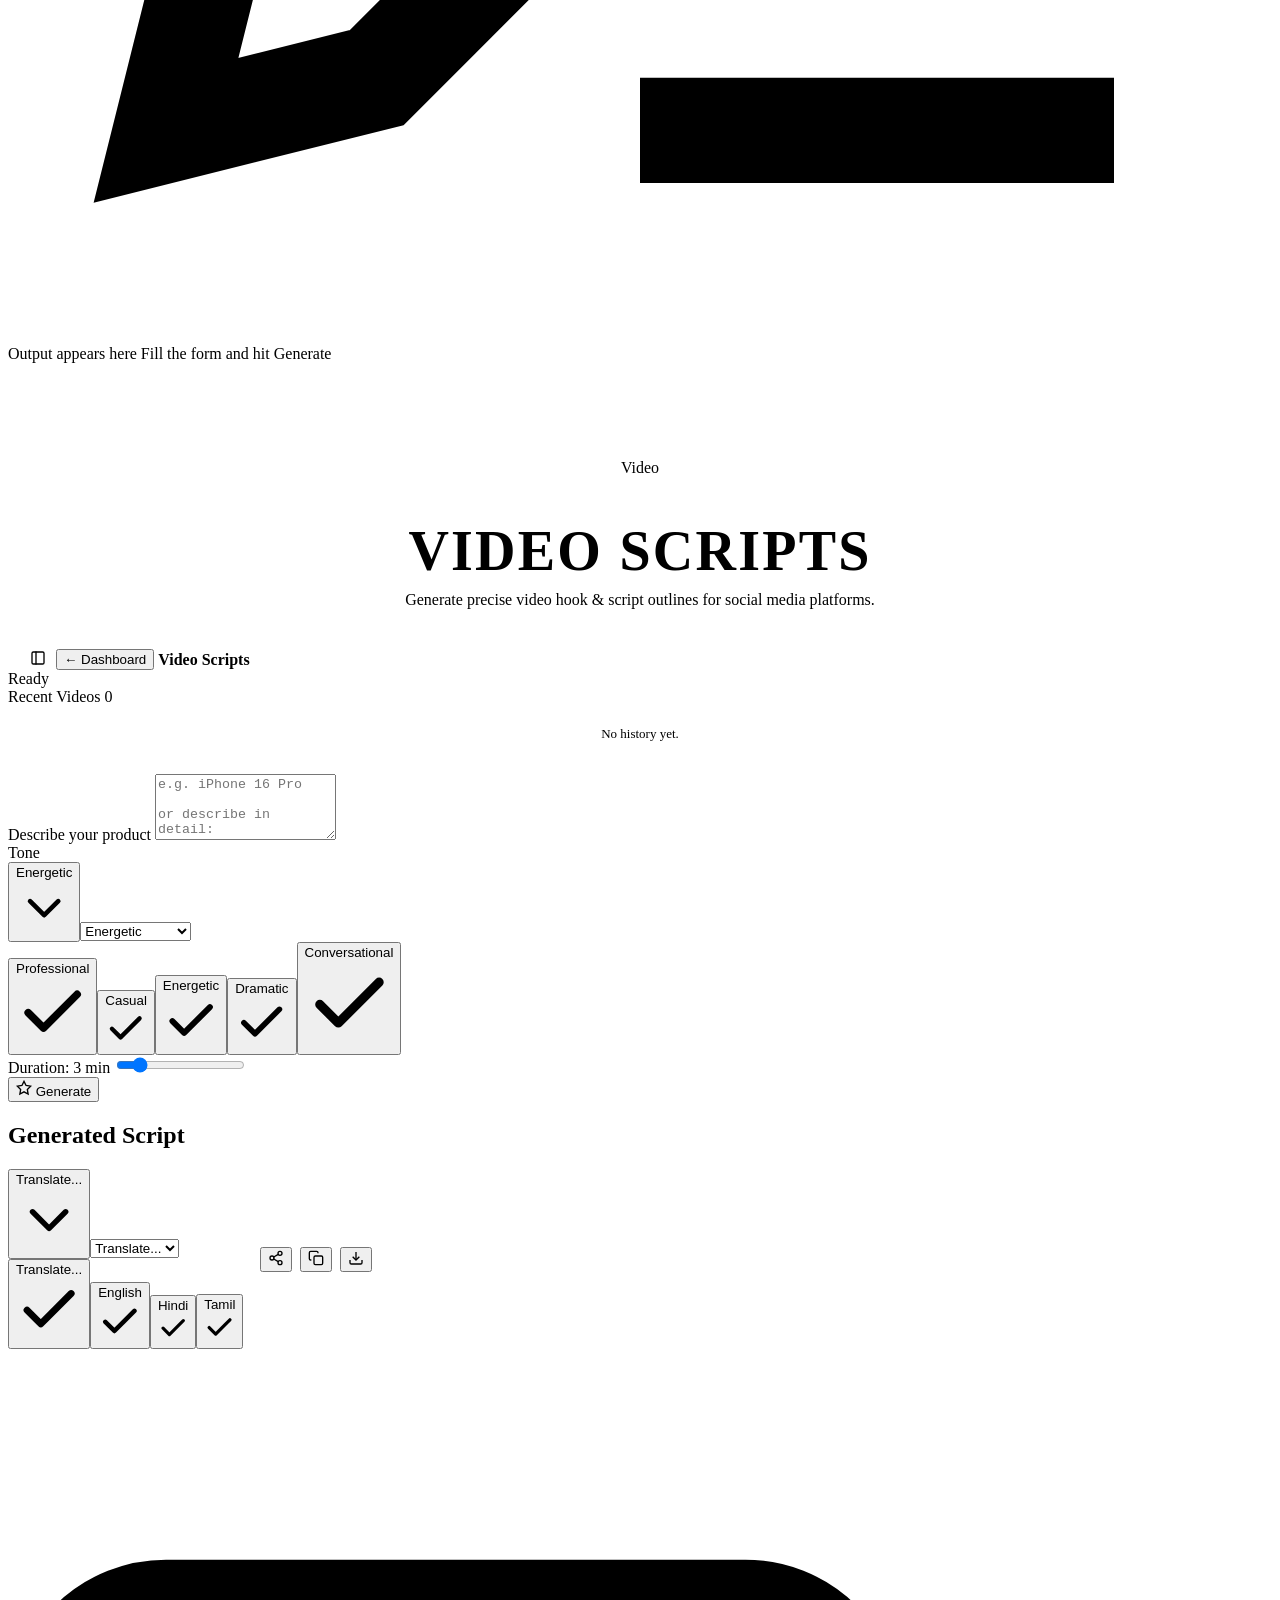
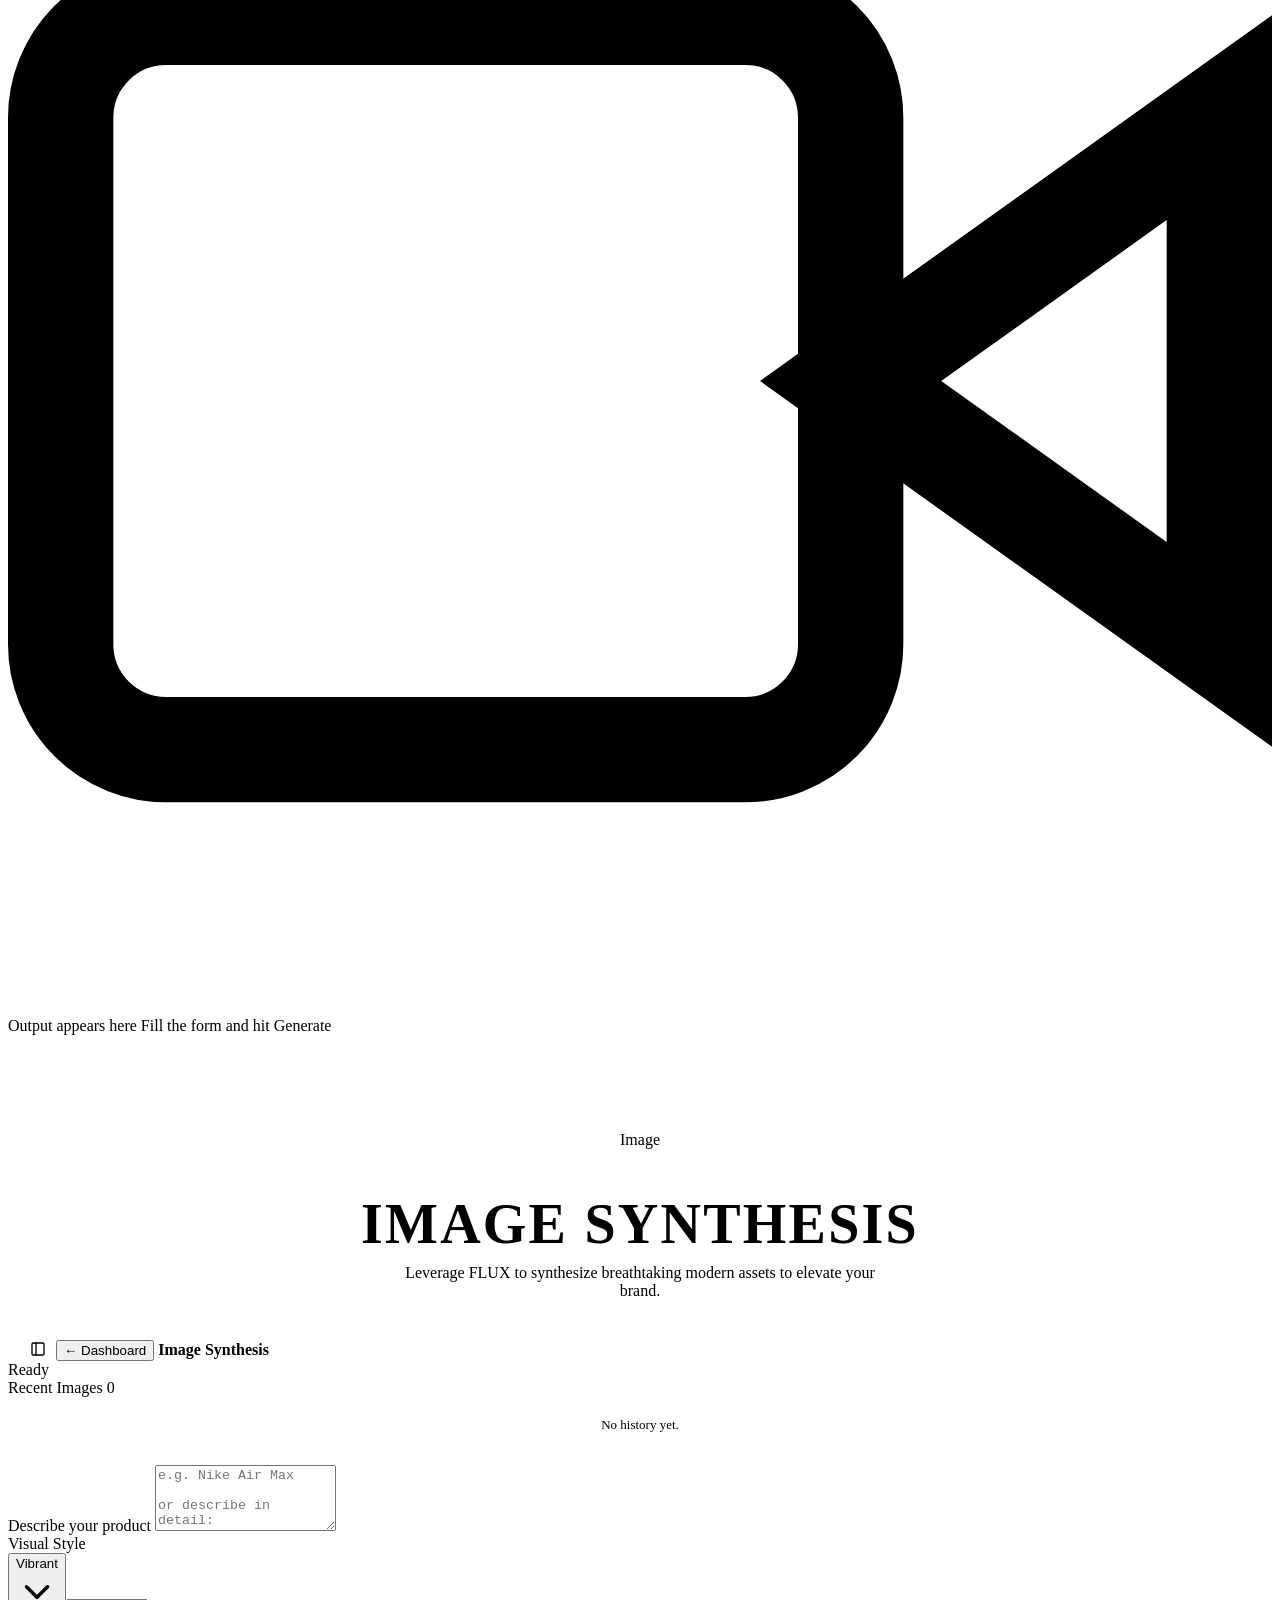
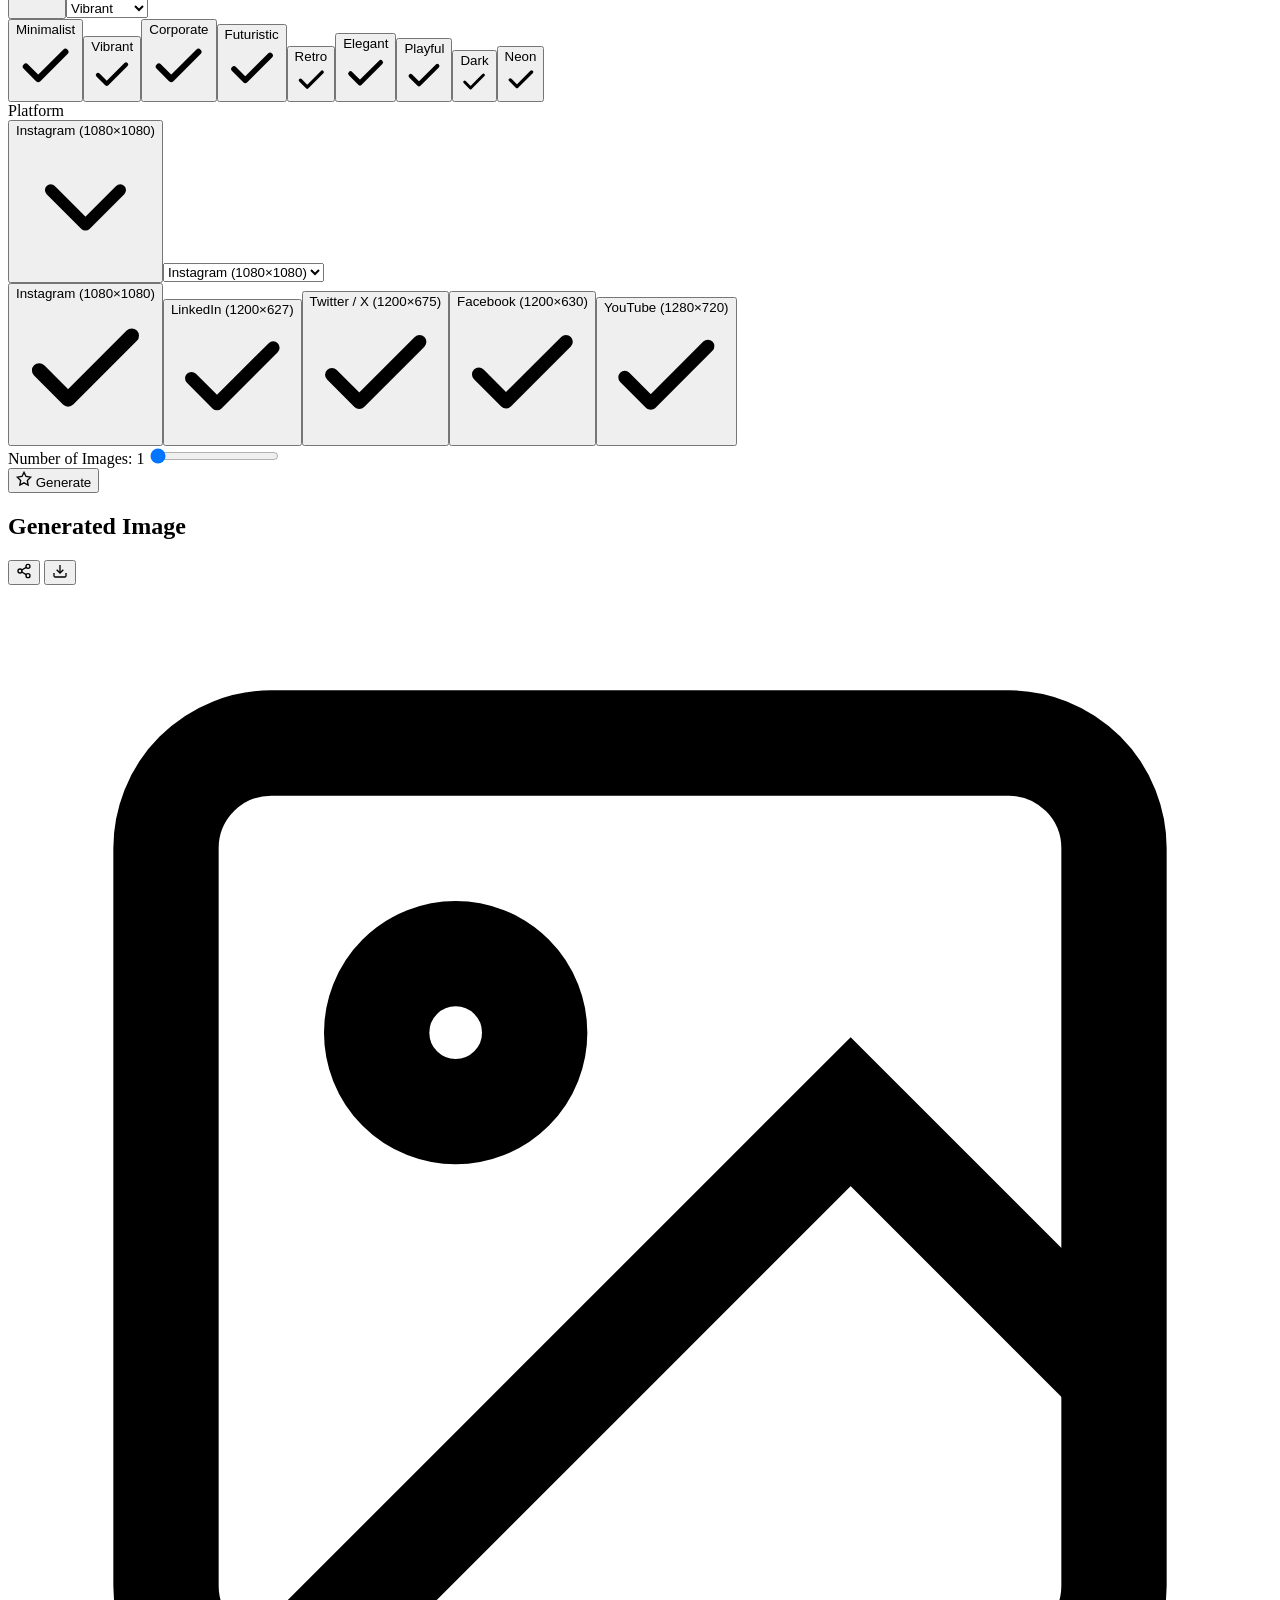
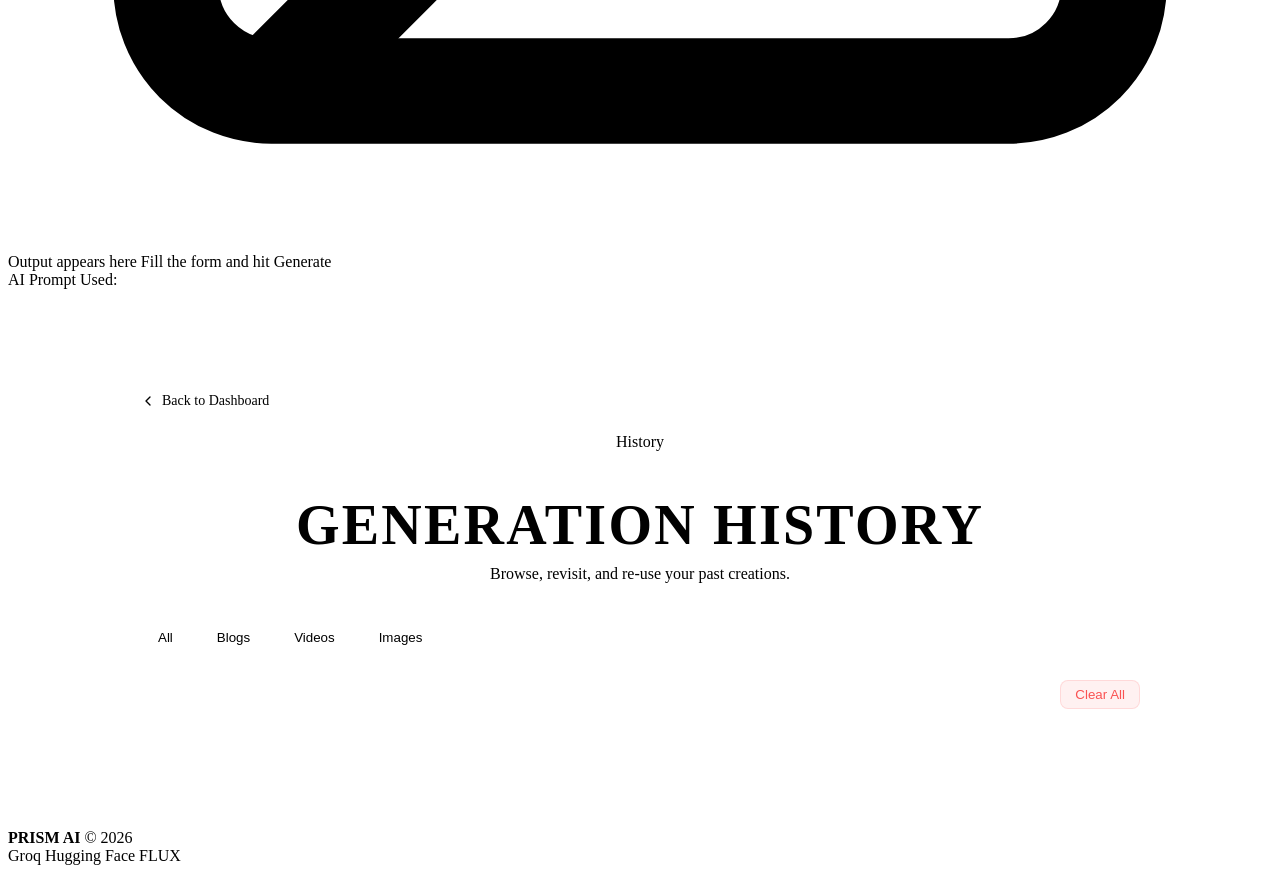
==== commit 46127302: "Login fixes" ====
--- a/frontend/index.html
+++ b/frontend/index.html
@@ -443,11 +443,11 @@
                             <div class="result-header">
                                 <h2 class="result-title">Generated Blog</h2>
                                 <div class="result-actions" style="display: flex; align-items: center; gap: 8px;">
-                                    <select id="blog-translate-lang" style="background: rgba(255,255,255,0.05); color: var(--text); border: 1px solid var(--border); border-radius: 6px; padding: 4px 8px; font-size: 12px; cursor: pointer; outline: none; appearance: none;">
-                                        <option value="" style="background: var(--surface)">Translate...</option>
-                                        <option value="English" style="background: var(--surface)">English</option>
-                                        <option value="Hindi" style="background: var(--surface)">Hindi</option>
-                                        <option value="Tamil" style="background: var(--surface)">Tamil</option>
+                                    <select id="blog-translate-lang" class="translate-select">
+                                        <option value="">Translate...</option>
+                                        <option value="English">English</option>
+                                        <option value="Hindi">Hindi</option>
+                                        <option value="Tamil">Tamil</option>
                                     </select>
                                     <div style="width: 1px; height: 16px; background: var(--border);"></div>
                                     <button class="btn-icon-sm" id="blog-share" title="Share"><svg width="16" height="16" viewBox="0 0 24 24" fill="none" stroke="currentColor" stroke-width="2" stroke-linecap="round" stroke-linejoin="round"><circle cx="18" cy="5" r="3"></circle><circle cx="6" cy="12" r="3"></circle><circle cx="18" cy="19" r="3"></circle><line x1="8.59" y1="13.51" x2="15.42" y2="17.49"></line><line x1="15.41" y1="6.51" x2="8.59" y2="10.49"></line></svg></button>
@@ -542,11 +542,11 @@
                             <div class="result-header">
                                 <h2 class="result-title">Generated Script</h2>
                                 <div class="result-actions" style="display: flex; align-items: center; gap: 8px;">
-                                    <select id="video-translate-lang" style="background: rgba(255,255,255,0.05); color: var(--text); border: 1px solid var(--border); border-radius: 6px; padding: 4px 8px; font-size: 12px; cursor: pointer; outline: none; appearance: none;">
-                                        <option value="" style="background: var(--surface)">Translate...</option>
-                                        <option value="English" style="background: var(--surface)">English</option>
-                                        <option value="Hindi" style="background: var(--surface)">Hindi</option>
-                                        <option value="Tamil" style="background: var(--surface)">Tamil</option>
+                                    <select id="video-translate-lang" class="translate-select">
+                                        <option value="">Translate...</option>
+                                        <option value="English">English</option>
+                                        <option value="Hindi">Hindi</option>
+                                        <option value="Tamil">Tamil</option>
                                     </select>
                                     <div style="width: 1px; height: 16px; background: var(--border);"></div>
                                     <button class="btn-icon-sm" id="video-share" title="Share"><svg width="16" height="16" viewBox="0 0 24 24" fill="none" stroke="currentColor" stroke-width="2" stroke-linecap="round" stroke-linejoin="round"><circle cx="18" cy="5" r="3"></circle><circle cx="6" cy="12" r="3"></circle><circle cx="18" cy="19" r="3"></circle><line x1="8.59" y1="13.51" x2="15.42" y2="17.49"></line><line x1="15.41" y1="6.51" x2="8.59" y2="10.49"></line></svg></button>
@@ -1001,7 +1001,7 @@
             const checkSVG = `<svg class="check-icon" viewBox="0 0 24 24" fill="none" stroke="currentColor" stroke-width="2.5" stroke-linecap="round" stroke-linejoin="round"><polyline points="20 6 9 17 4 12"></polyline></svg>`;
             const arrowSVG = `<svg class="custom-dropdown-arrow" viewBox="0 0 24 24" fill="none" stroke="currentColor" stroke-width="2" stroke-linecap="round" stroke-linejoin="round"><polyline points="6 9 12 15 18 9"></polyline></svg>`;
 
-            document.querySelectorAll('.gen-form select').forEach(nativeSelect => {
+            document.querySelectorAll('.gen-form select, .translate-select').forEach(nativeSelect => {
                 // Create wrapper
                 const wrapper = document.createElement('div');
                 wrapper.className = 'custom-dropdown';
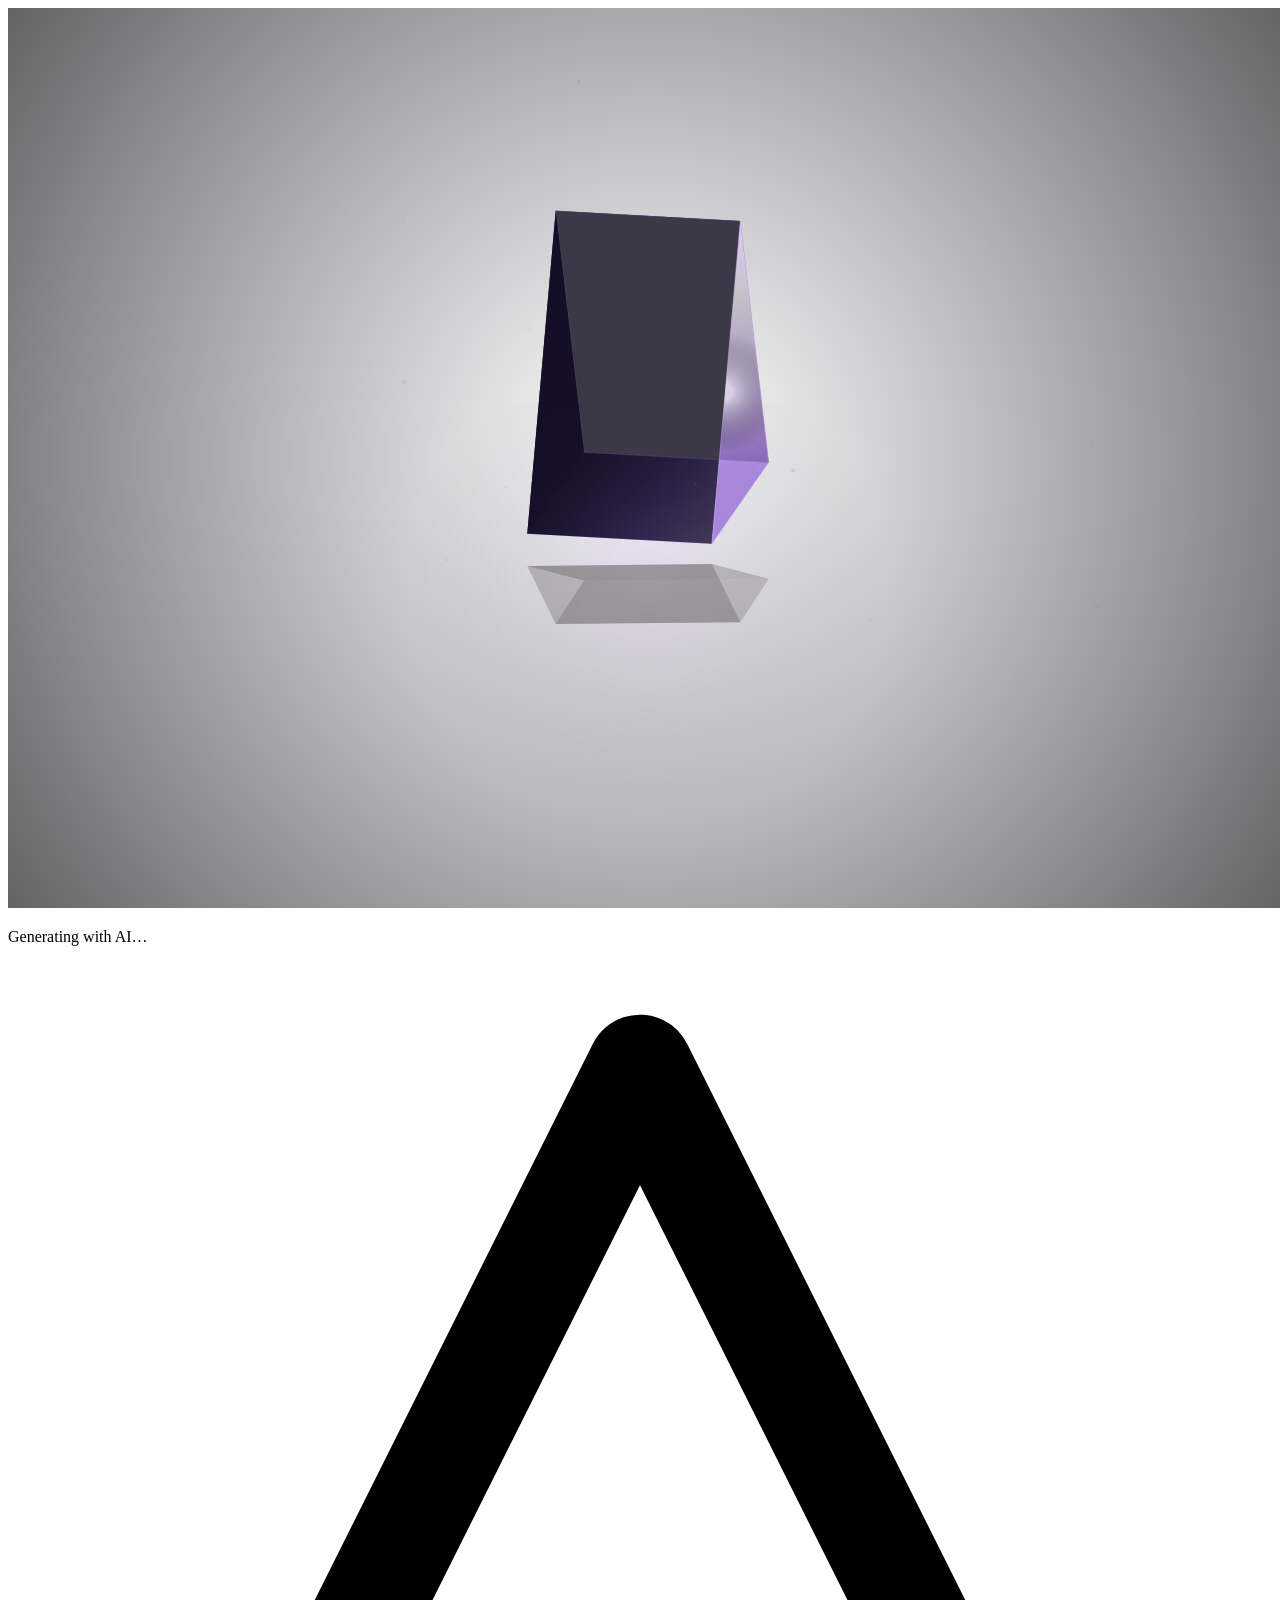
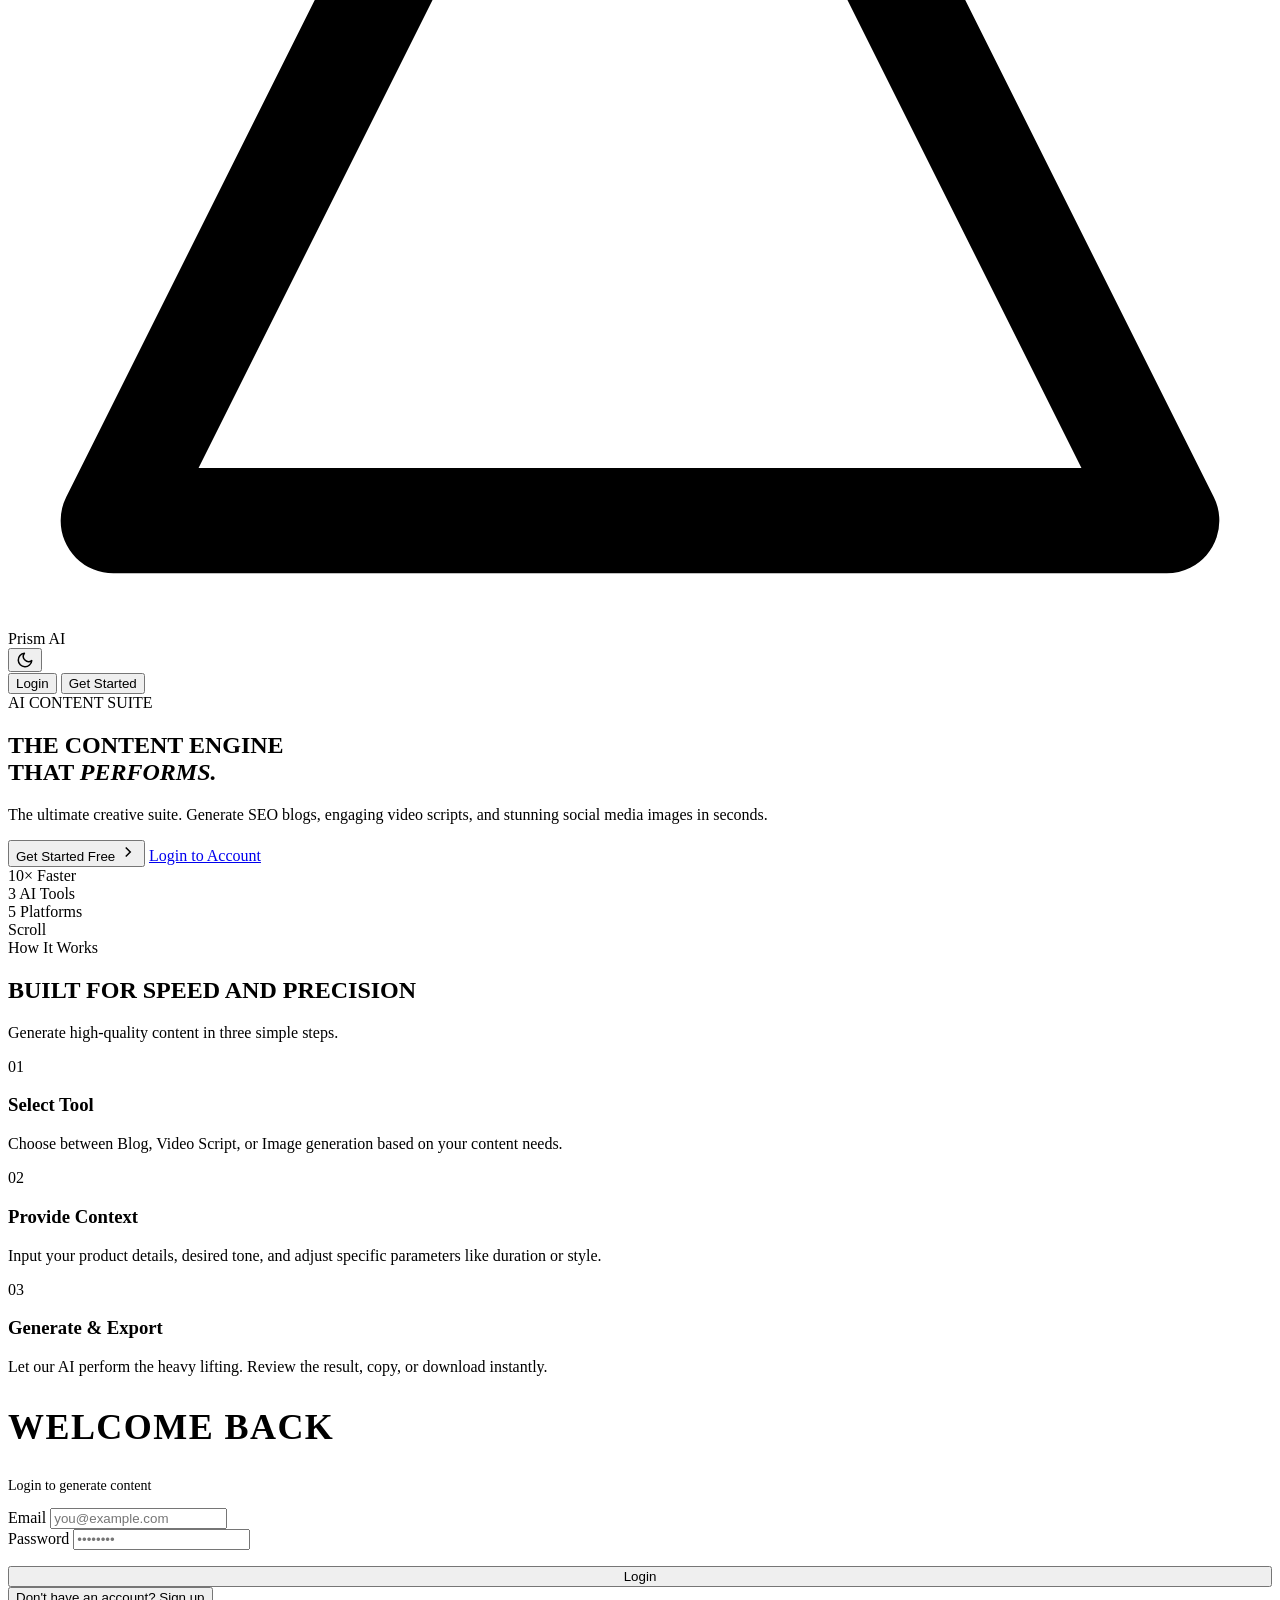
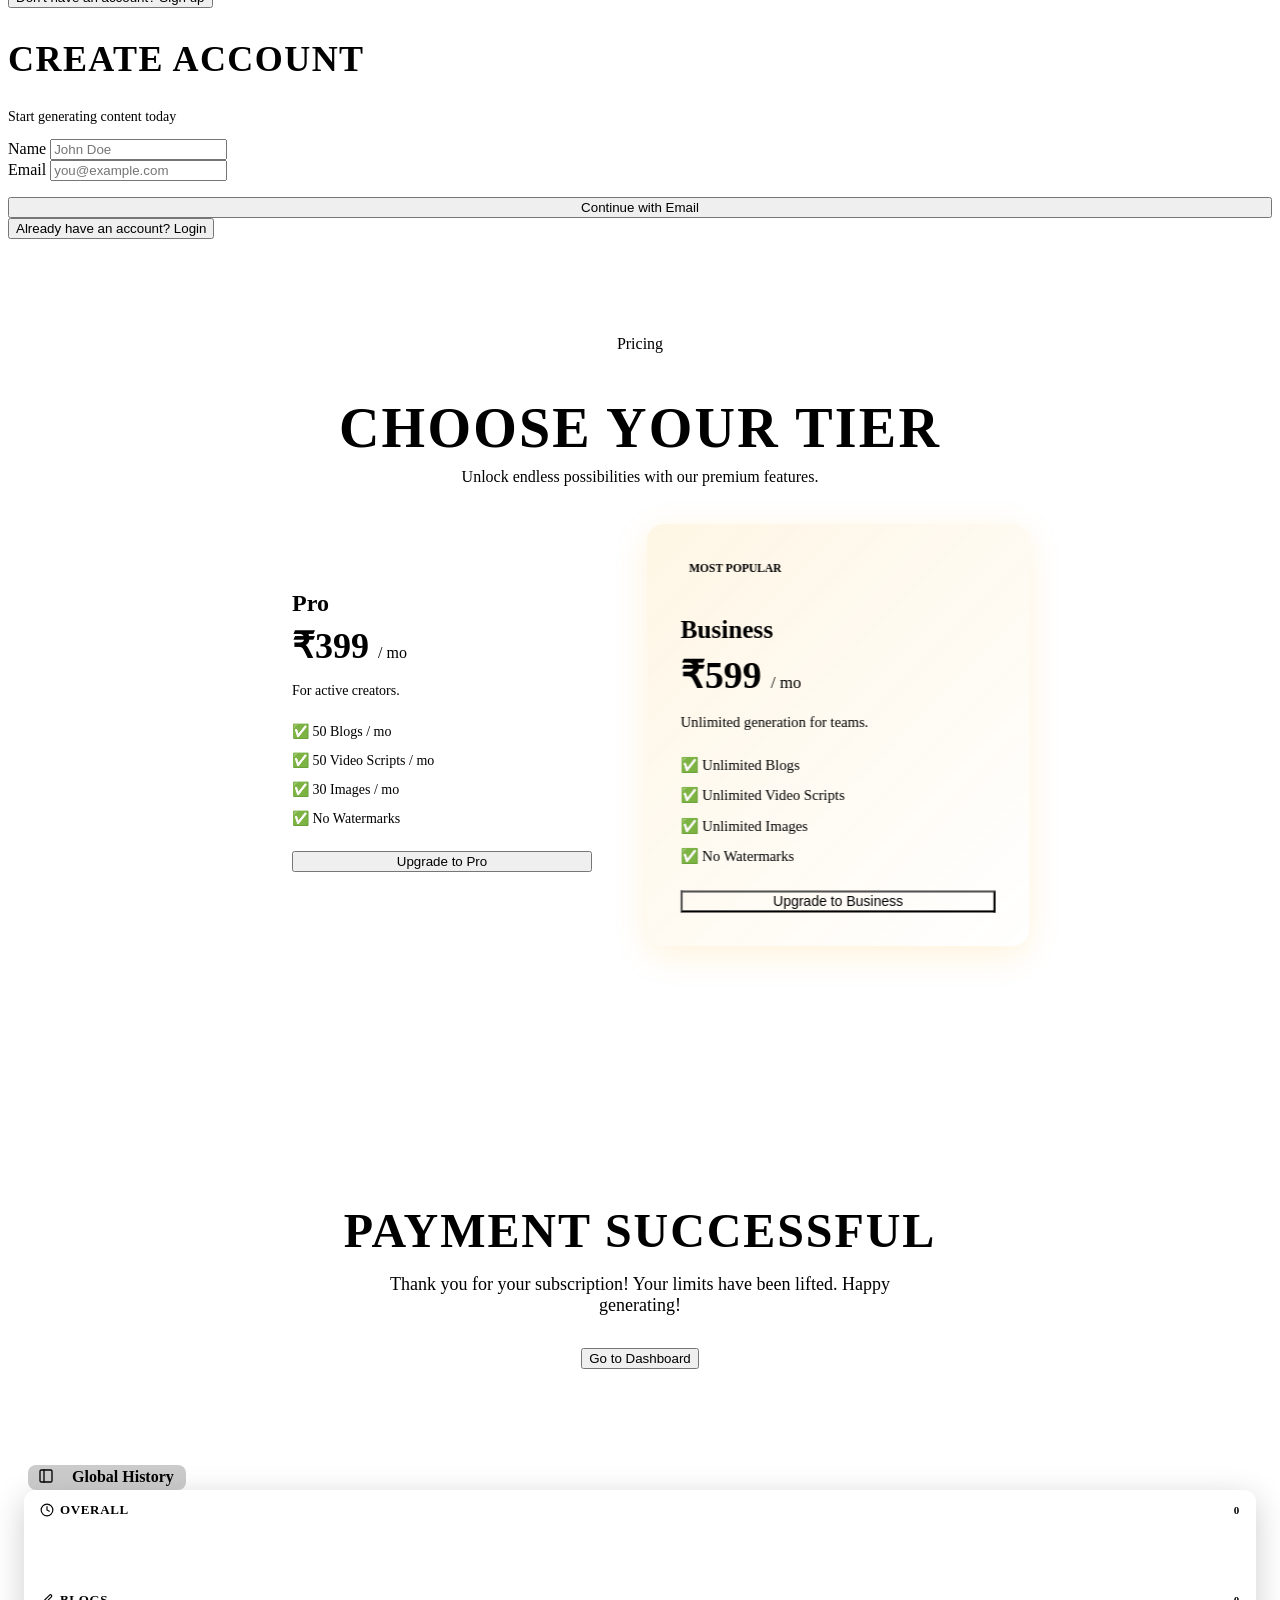
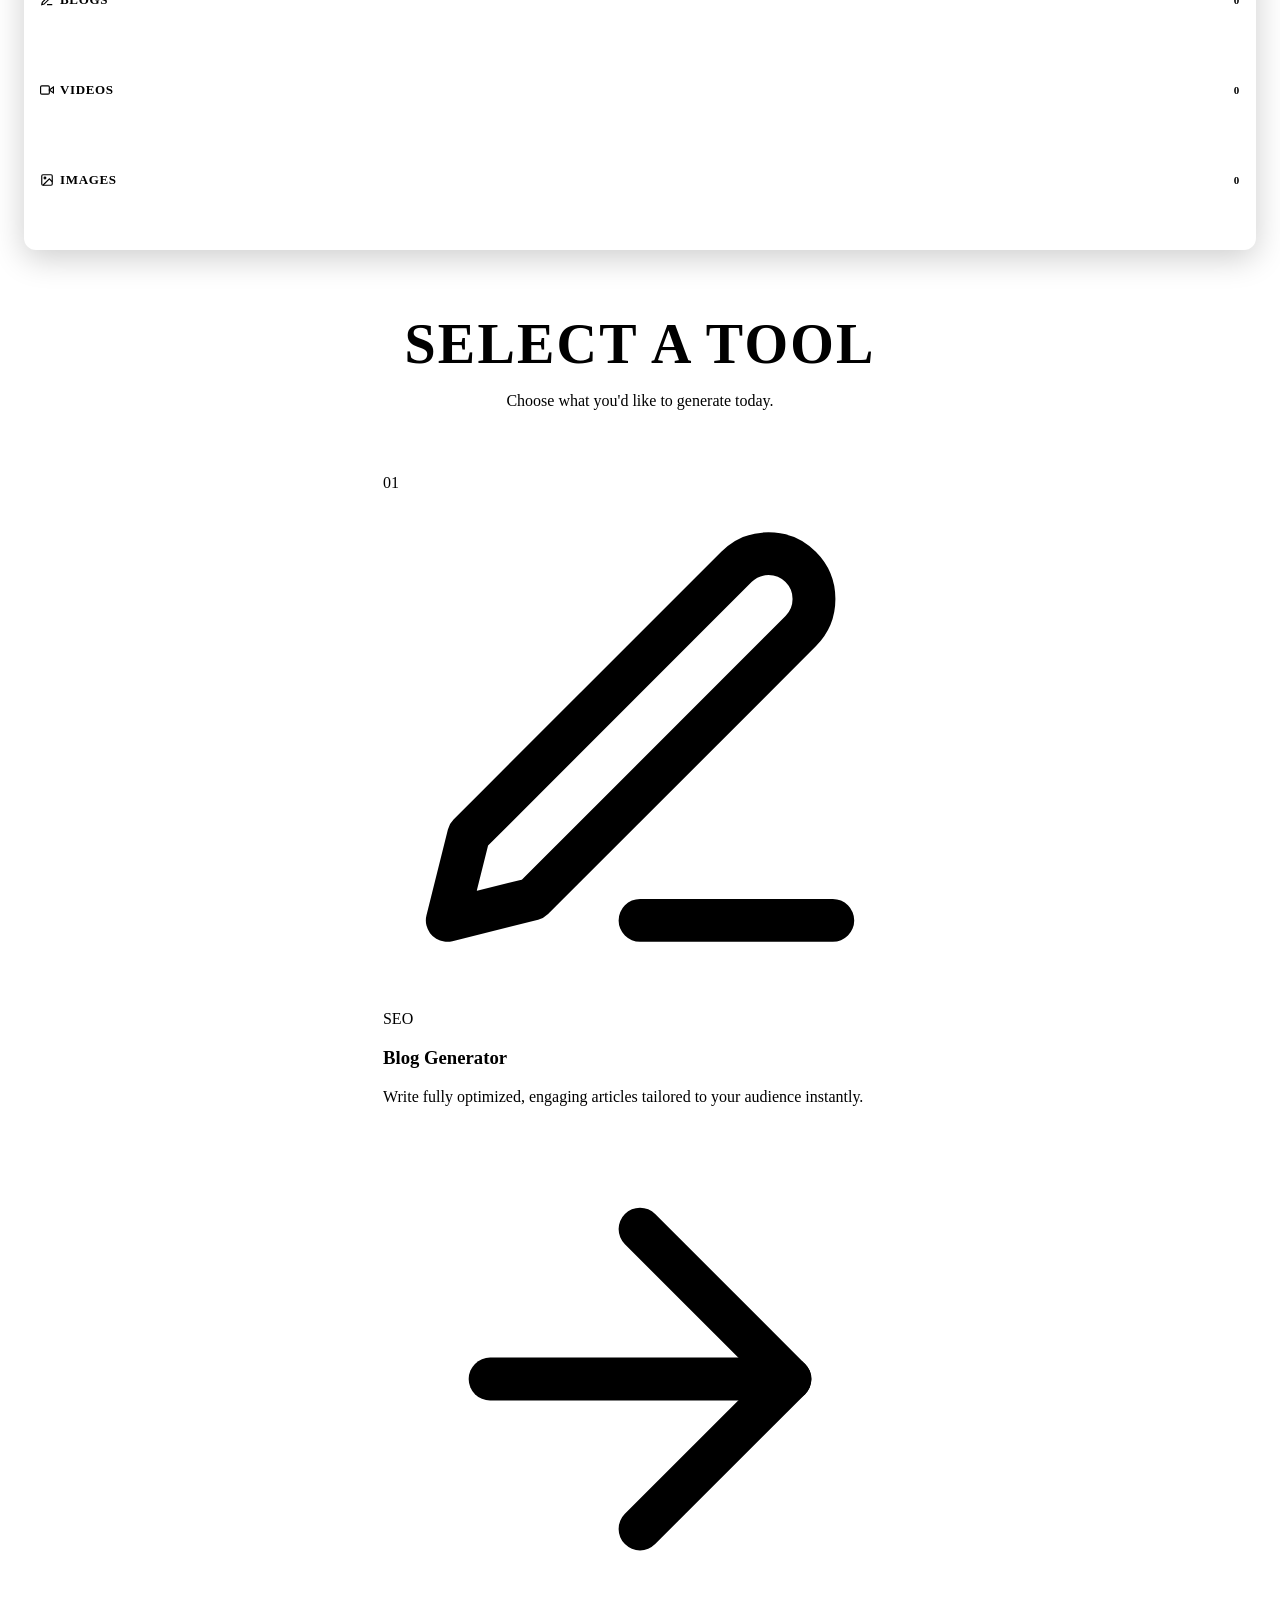
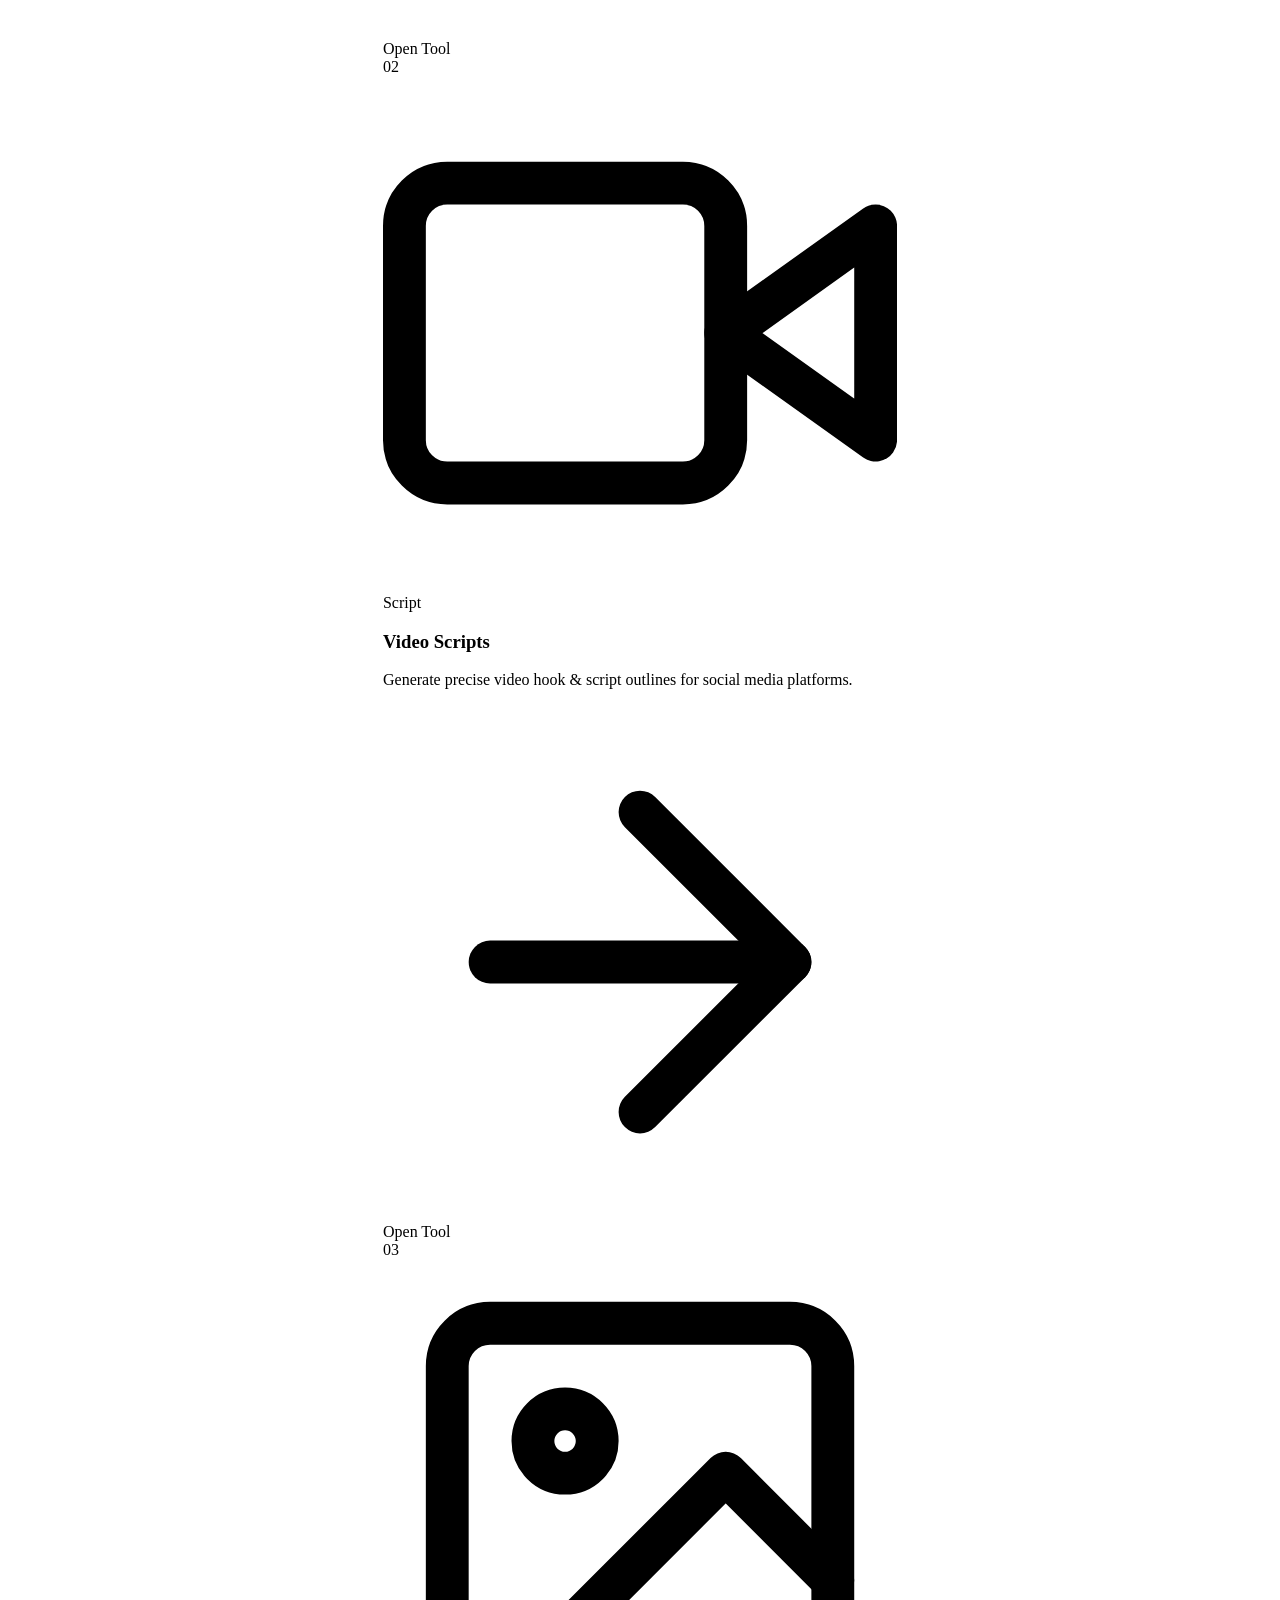
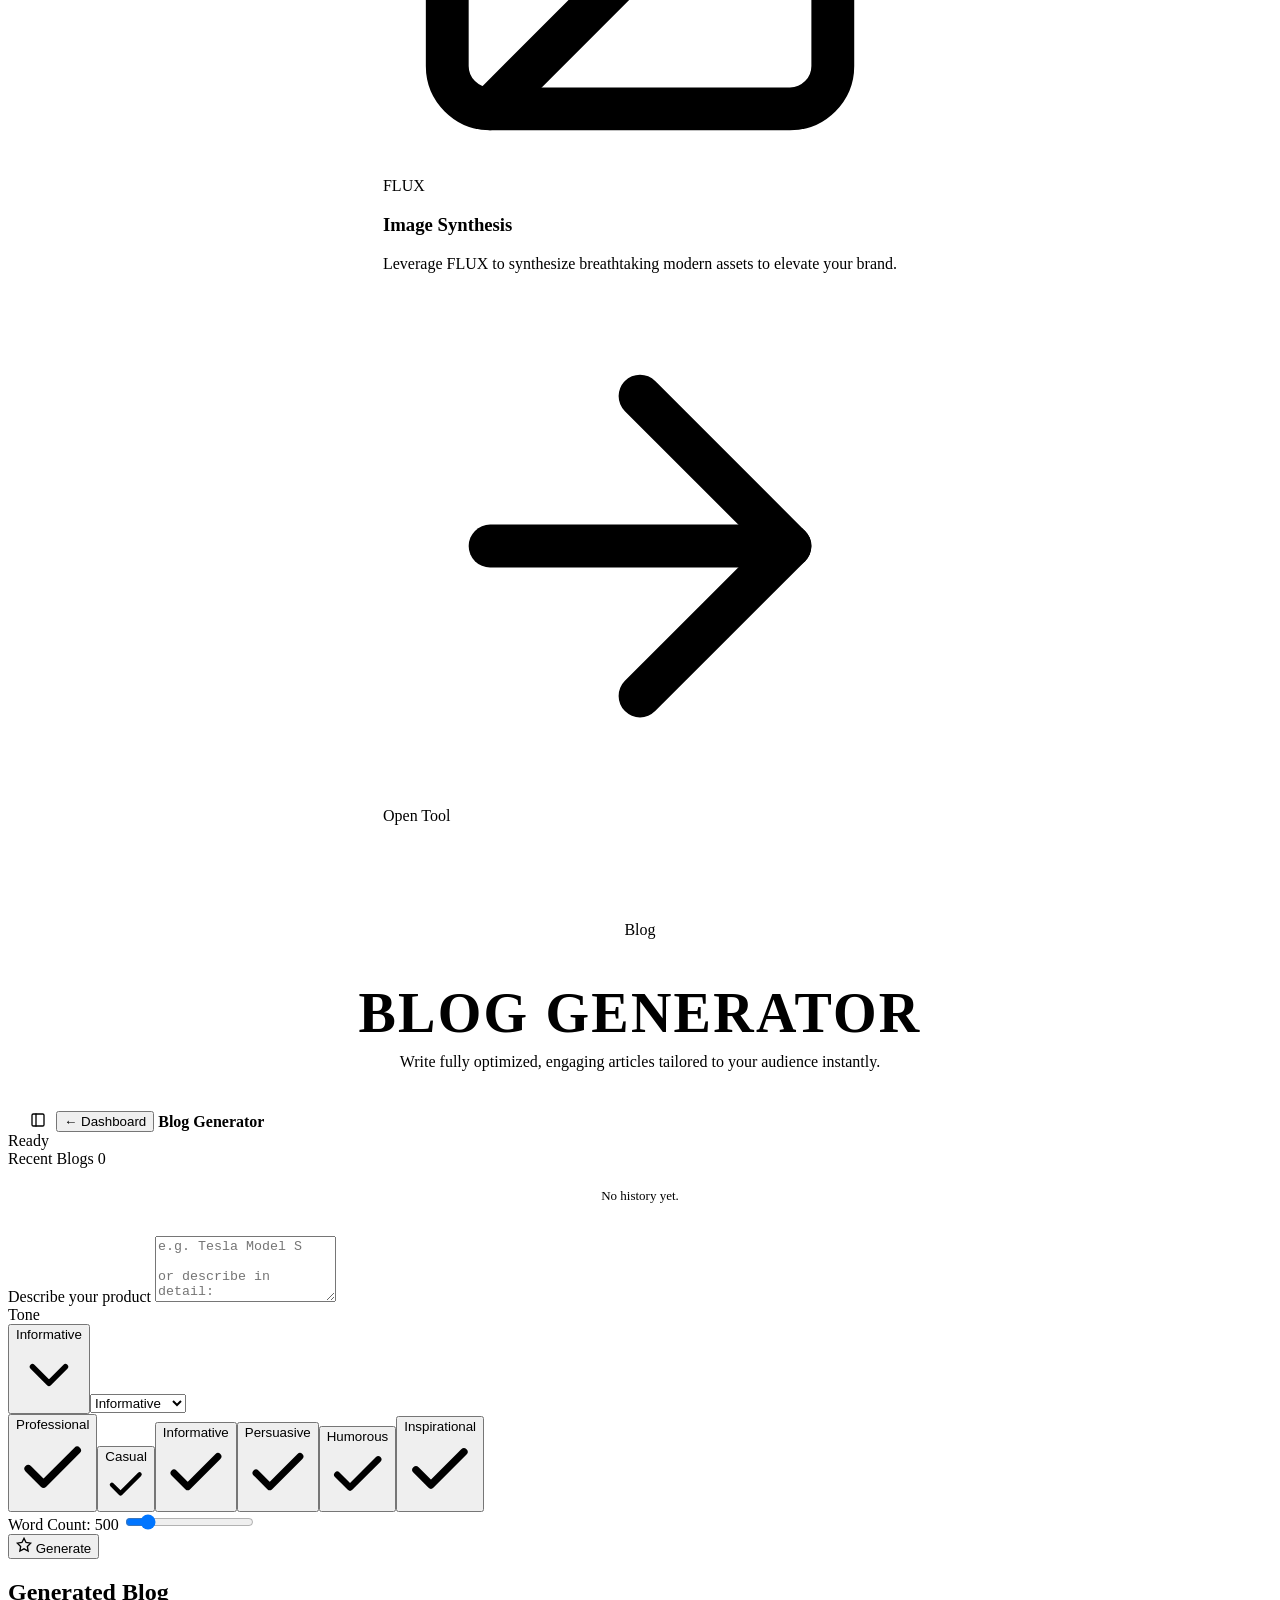
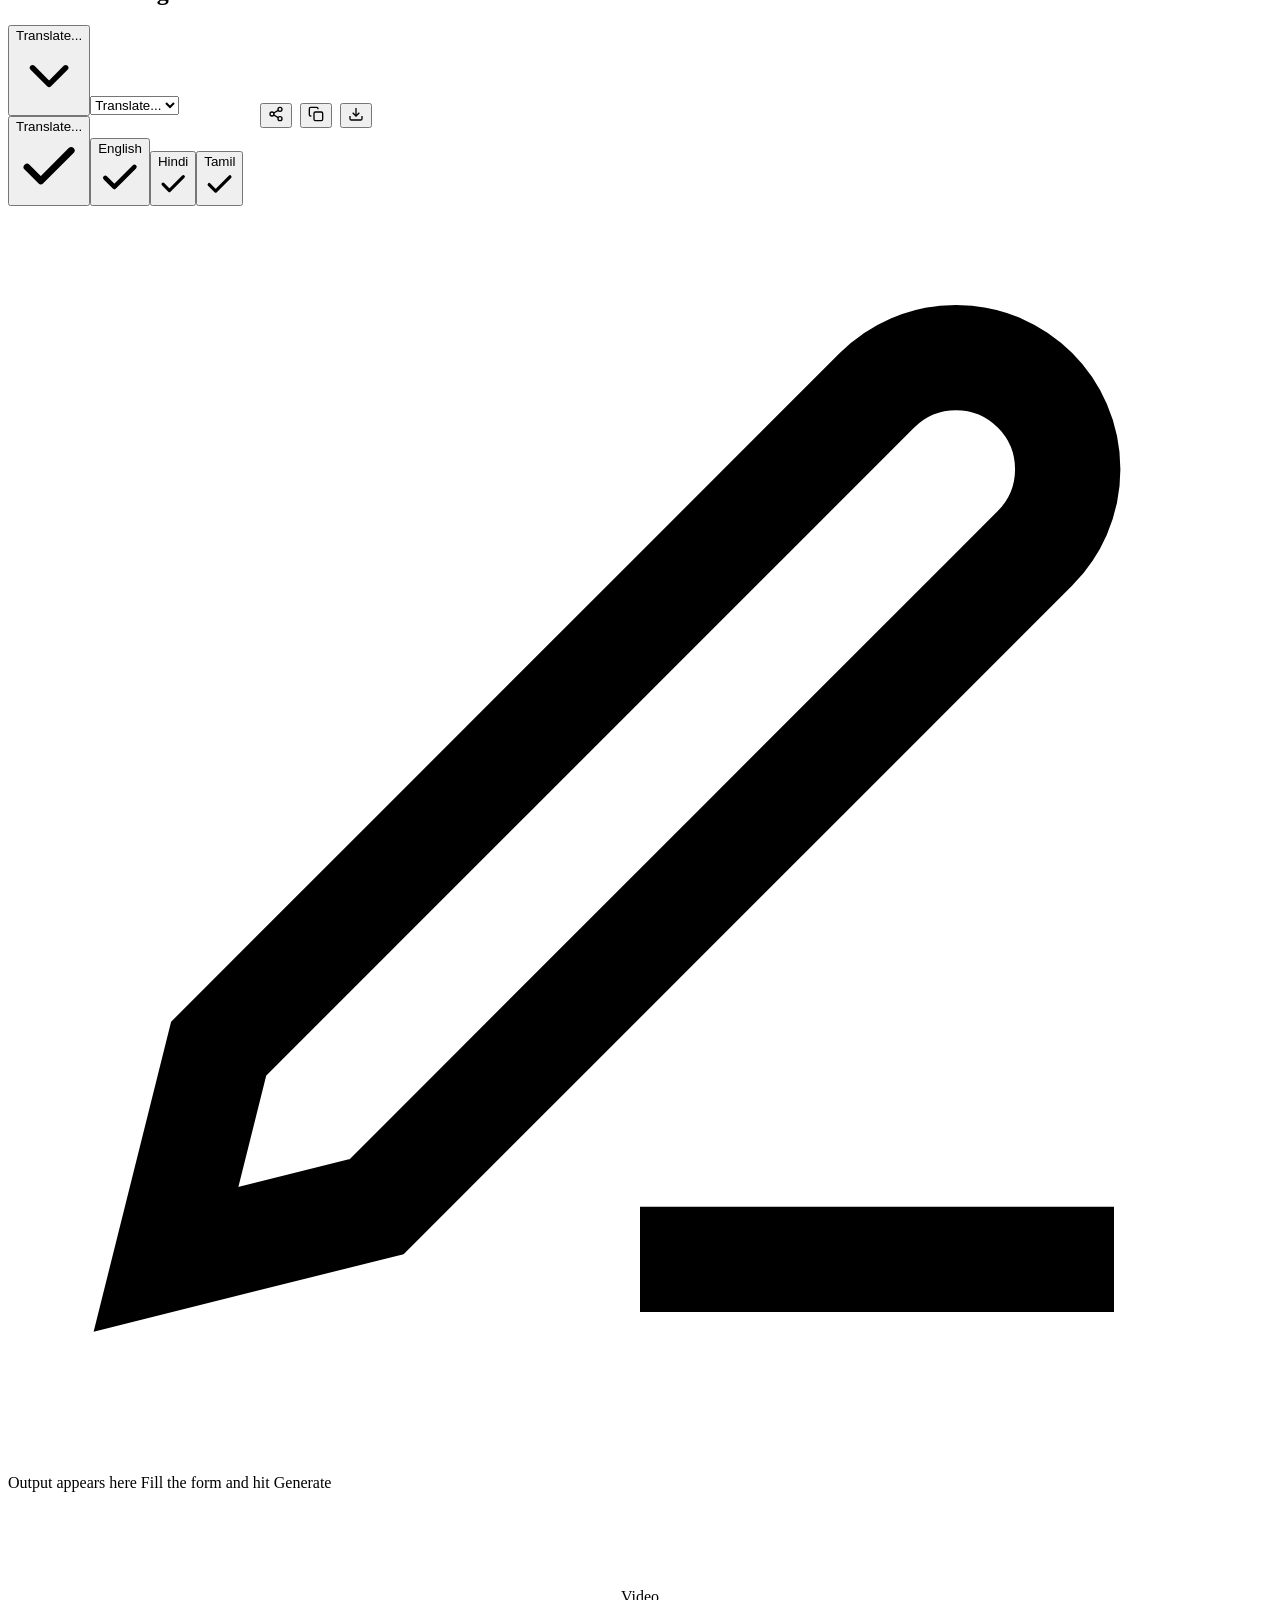
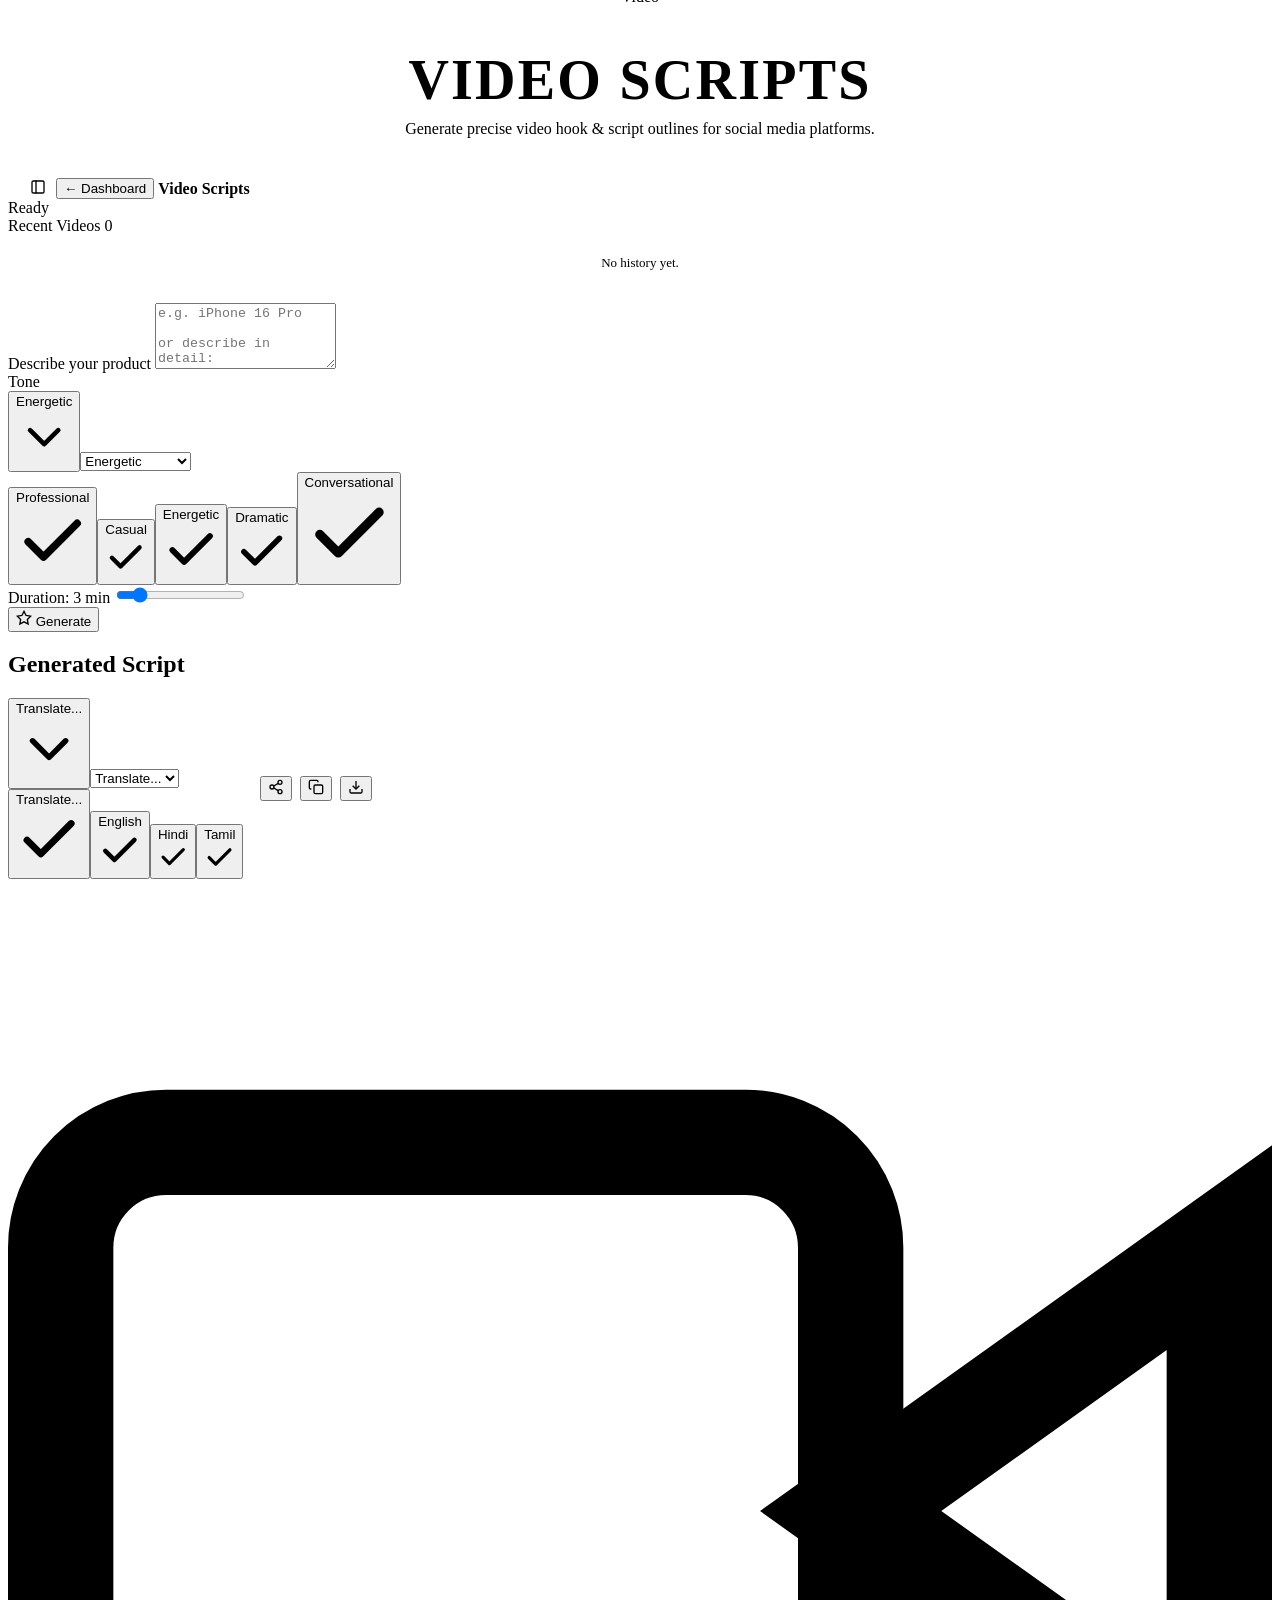
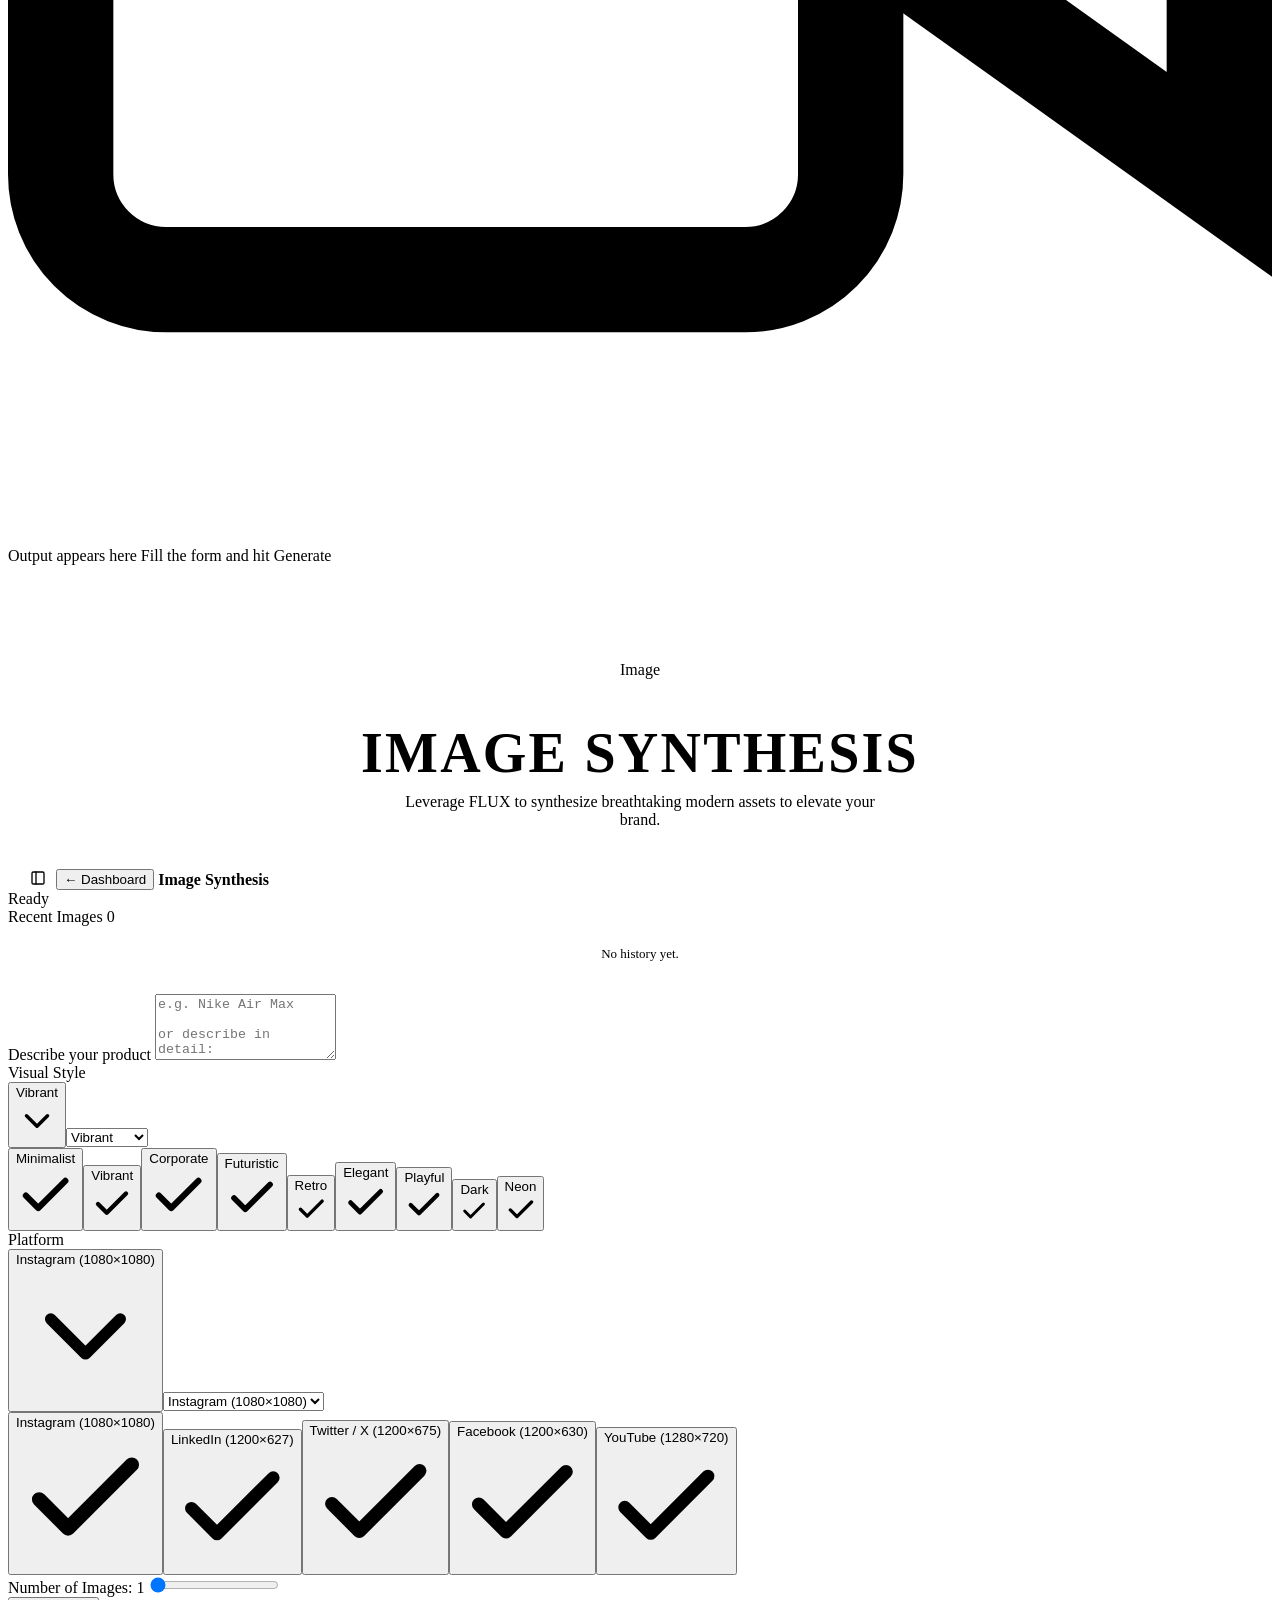
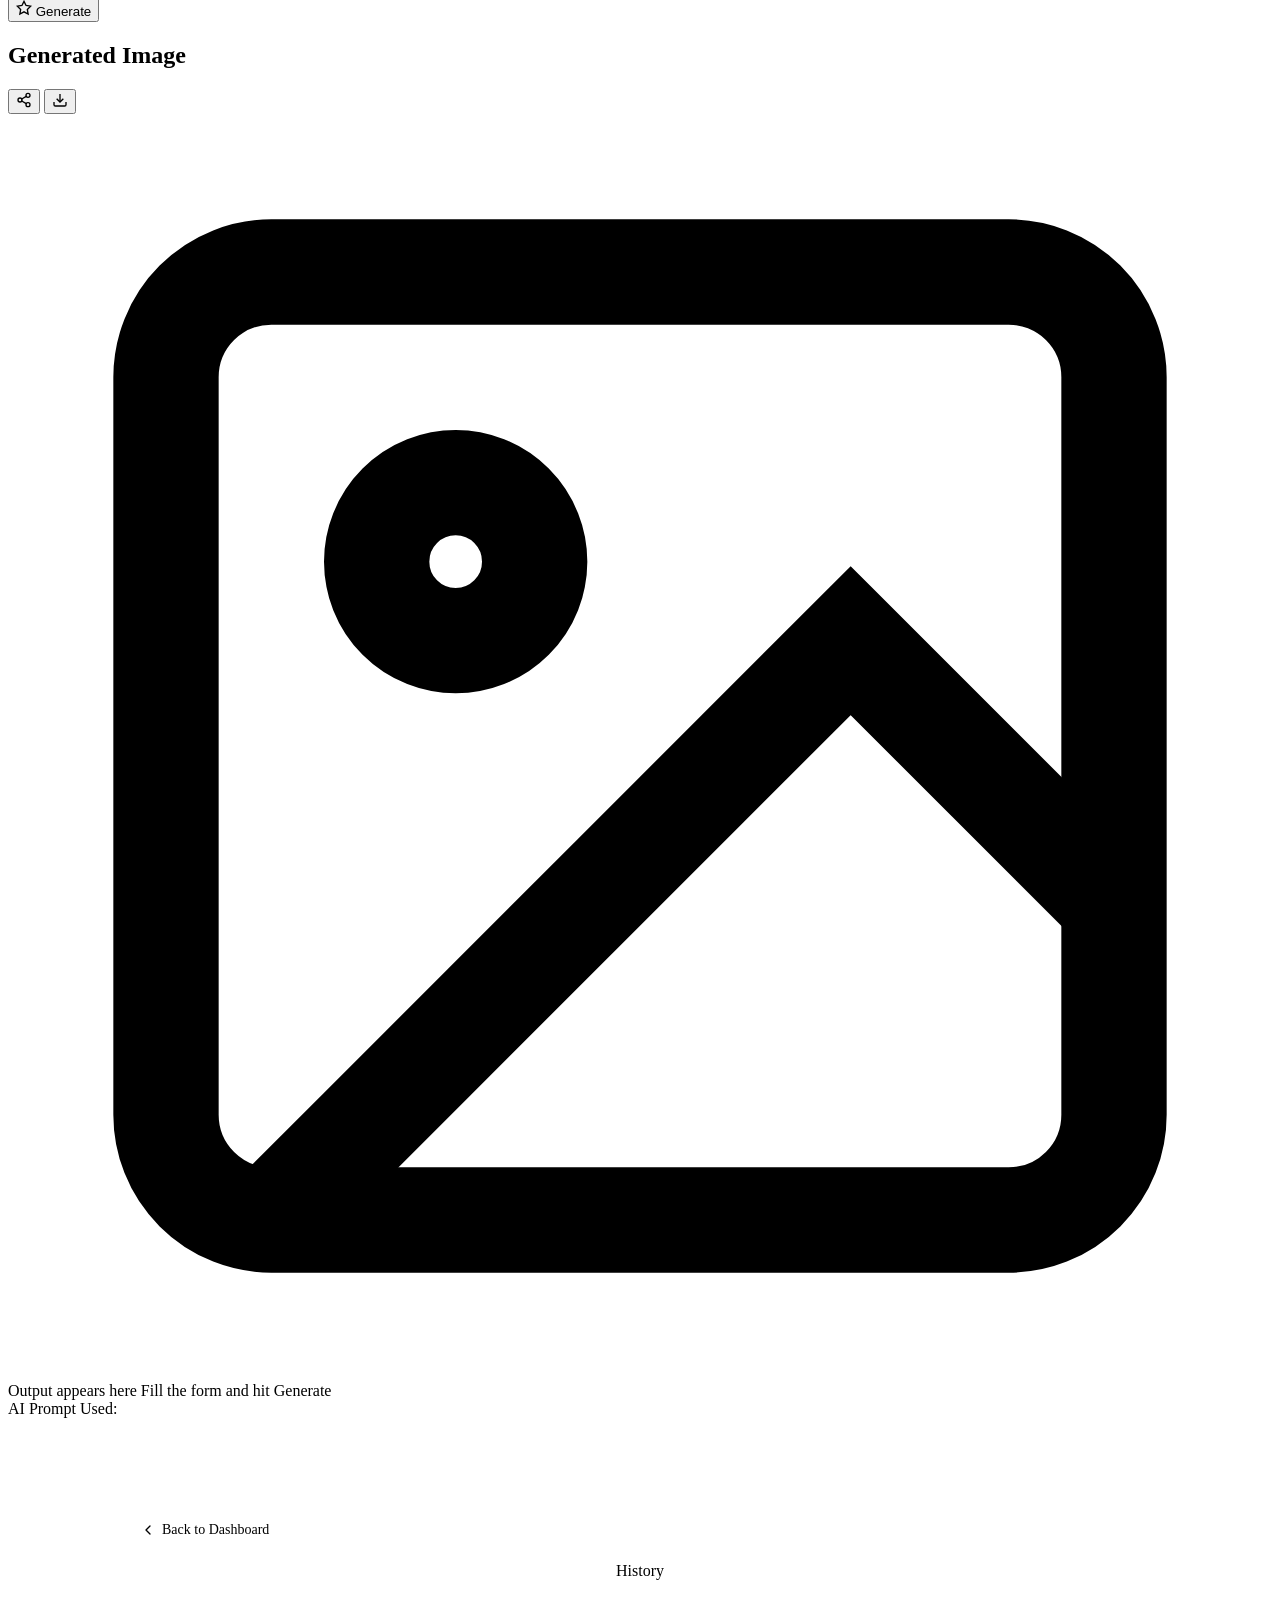
==== commit 874c4764: "Payment added" ====
--- a/frontend/index.html
+++ b/frontend/index.html
@@ -21,6 +21,9 @@
 
       gtag('config', 'G-5DY19RJBNK');
     </script>
+    
+    <!-- Razorpay Checkout SDK -->
+    <script src="https://checkout.razorpay.com/v1/checkout.js"></script>
 </head>
 
 <body>
@@ -87,6 +90,7 @@
                 <button class="nav-login" id="nav-login-btn">Login</button>
                 <button class="nav-get-started" id="landing-register-btn-header" onclick="document.querySelector('#landing-register-btn')?.click()">Get Started</button>
             </div>
+            <button id="nav-upgrade-btn" class="nav-upgrade-btn tab-btn" data-tab="pricing" style="display: none; background: linear-gradient(135deg, var(--amber) 0%, #ff8a00 100%); color: #000; font-weight: 600; border: none; padding: 6px 14px; border-radius: 8px; margin-left: 12px; cursor: pointer;">Upgrade</button>
         </div>
     </nav>
 
@@ -237,6 +241,61 @@
                         <button type="button" class="text-btn" id="back-to-register-btn">Back to Email</button>
                     </div>
                 </form>
+            </div>
+        </section>
+
+        <!-- ═══ Pricing Panel ═══ -->
+        <section id="panel-pricing" class="tab-panel">
+            <div class="workspace-wrapper" style="padding-top: 96px; text-align: center;">
+                <div class="section-eyebrow">Pricing</div>
+                <h2 style="font-family: var(--font-display); font-size: clamp(36px, 5vw, 56px); letter-spacing: .04em; margin-bottom: 0.75rem; line-height: 1;">CHOOSE YOUR TIER</h2>
+                <p style="color: var(--text2); font-size: 16px; margin: 0 auto 3rem;">Unlock endless possibilities with our premium features.</p>
+
+                <div style="display: flex; gap: 2rem; justify-content: center; flex-wrap: wrap;">
+                    
+                    <!-- Pro Card -->
+                    <div style="background: rgba(255,255,255,0.03); backdrop-filter: blur(10px); border: 1px solid var(--border); border-radius: 16px; padding: 2rem; width: 300px; text-align: left;">
+                        <h3 style="font-size: 24px; color: var(--text); margin-bottom: 8px;">Pro</h3>
+                        <div style="font-size: 36px; font-weight: 700; color: var(--amber); margin-bottom: 16px;">₹399 <span style="font-size: 16px; color: var(--text3); font-weight: 400;">/ mo</span></div>
+                        <p style="font-size: 14px; color: var(--text2); margin-bottom: 24px;">For active creators.</p>
+                        <ul style="list-style: none; padding: 0; margin-bottom: 24px; font-size: 14px; color: var(--text); display: flex; flex-direction: column; gap: 12px;">
+                            <li>✅ 50 Blogs / mo</li>
+                            <li>✅ 50 Video Scripts / mo</li>
+                            <li>✅ 30 Images / mo</li>
+                            <li>✅ No Watermarks</li>
+                        </ul>
+                        <button class="btn btn-primary razorpay-checkout-btn" data-tier="pro" style="width: 100%;">Upgrade to Pro</button>
+                    </div>
+
+                    <!-- Business Card -->
+                    <div style="background: linear-gradient(135deg, rgba(255, 170, 0, 0.1) 0%, rgba(255, 255, 255, 0.03) 100%); backdrop-filter: blur(10px); border: 1px solid var(--amber); border-radius: 16px; padding: 2rem; width: 300px; text-align: left; transform: scale(1.05); box-shadow: 0 8px 32px rgba(255, 170, 0, 0.15);">
+                        <div style="font-size: 11px; background: var(--amber); color: #000; padding: 4px 8px; border-radius: 999px; display: inline-block; font-weight: 700; text-transform: uppercase; margin-bottom: 12px;">Most Popular</div>
+                        <h3 style="font-size: 24px; color: var(--text); margin-bottom: 8px;">Business</h3>
+                        <div style="font-size: 36px; font-weight: 700; color: var(--amber); margin-bottom: 16px;">₹599 <span style="font-size: 16px; color: var(--text3); font-weight: 400;">/ mo</span></div>
+                        <p style="font-size: 14px; color: var(--text2); margin-bottom: 24px;">Unlimited generation for teams.</p>
+                        <ul style="list-style: none; padding: 0; margin-bottom: 24px; font-size: 14px; color: var(--text); display: flex; flex-direction: column; gap: 12px;">
+                            <li>✅ Unlimited Blogs</li>
+                            <li>✅ Unlimited Video Scripts</li>
+                            <li>✅ Unlimited Images</li>
+                            <li>✅ No Watermarks</li>
+                        </ul>
+                        <button class="btn btn-primary razorpay-checkout-btn" data-tier="business" style="width: 100%; background: var(--text); color: var(--bg);">Upgrade to Business</button>
+                    </div>
+
+                </div>
+            </div>
+        </section>
+
+        <!-- ═══ Payment Success Panel ═══ -->
+        <section id="panel-payment-success" class="tab-panel">
+            <div class="workspace-wrapper" style="padding-top: 15vh; text-align: center;">
+                <svg width="64" height="64" viewBox="0 0 24 24" fill="none" stroke="var(--amber)" stroke-width="2" style="margin-bottom: 24px;">
+                    <path d="M22 11.08V12a10 10 0 1 1-5.93-9.14"></path>
+                    <polyline points="22 4 12 14.01 9 11.01"></polyline>
+                </svg>
+                <h2 style="font-family: var(--font-display); font-size: 48px; letter-spacing: .04em; margin-bottom: 16px;">PAYMENT SUCCESSFUL</h2>
+                <p style="color: var(--text2); font-size: 18px; max-width: 500px; margin: 0 auto 32px;">Thank you for your subscription! Your limits have been lifted. Happy generating!</p>
+                <button class="btn btn-primary tab-btn" data-tab="intro">Go to Dashboard</button>
             </div>
         </section>
 
